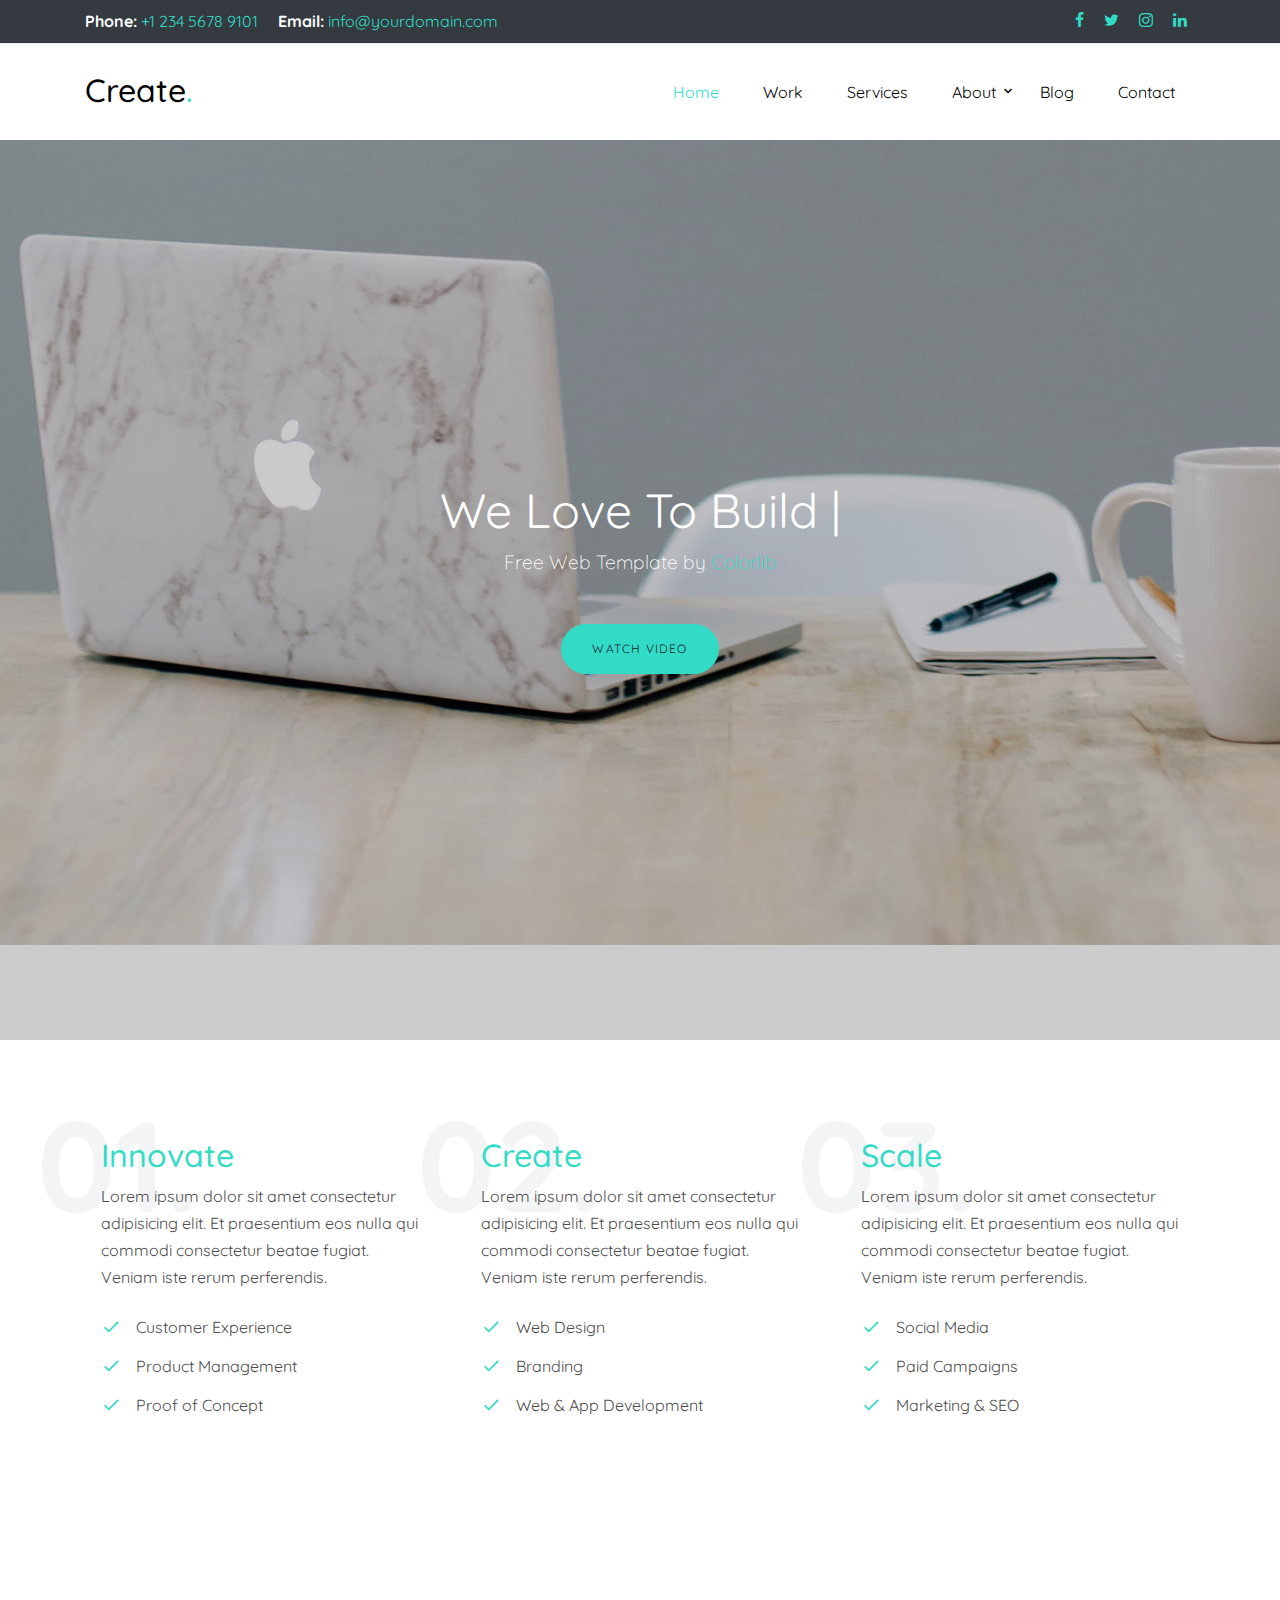
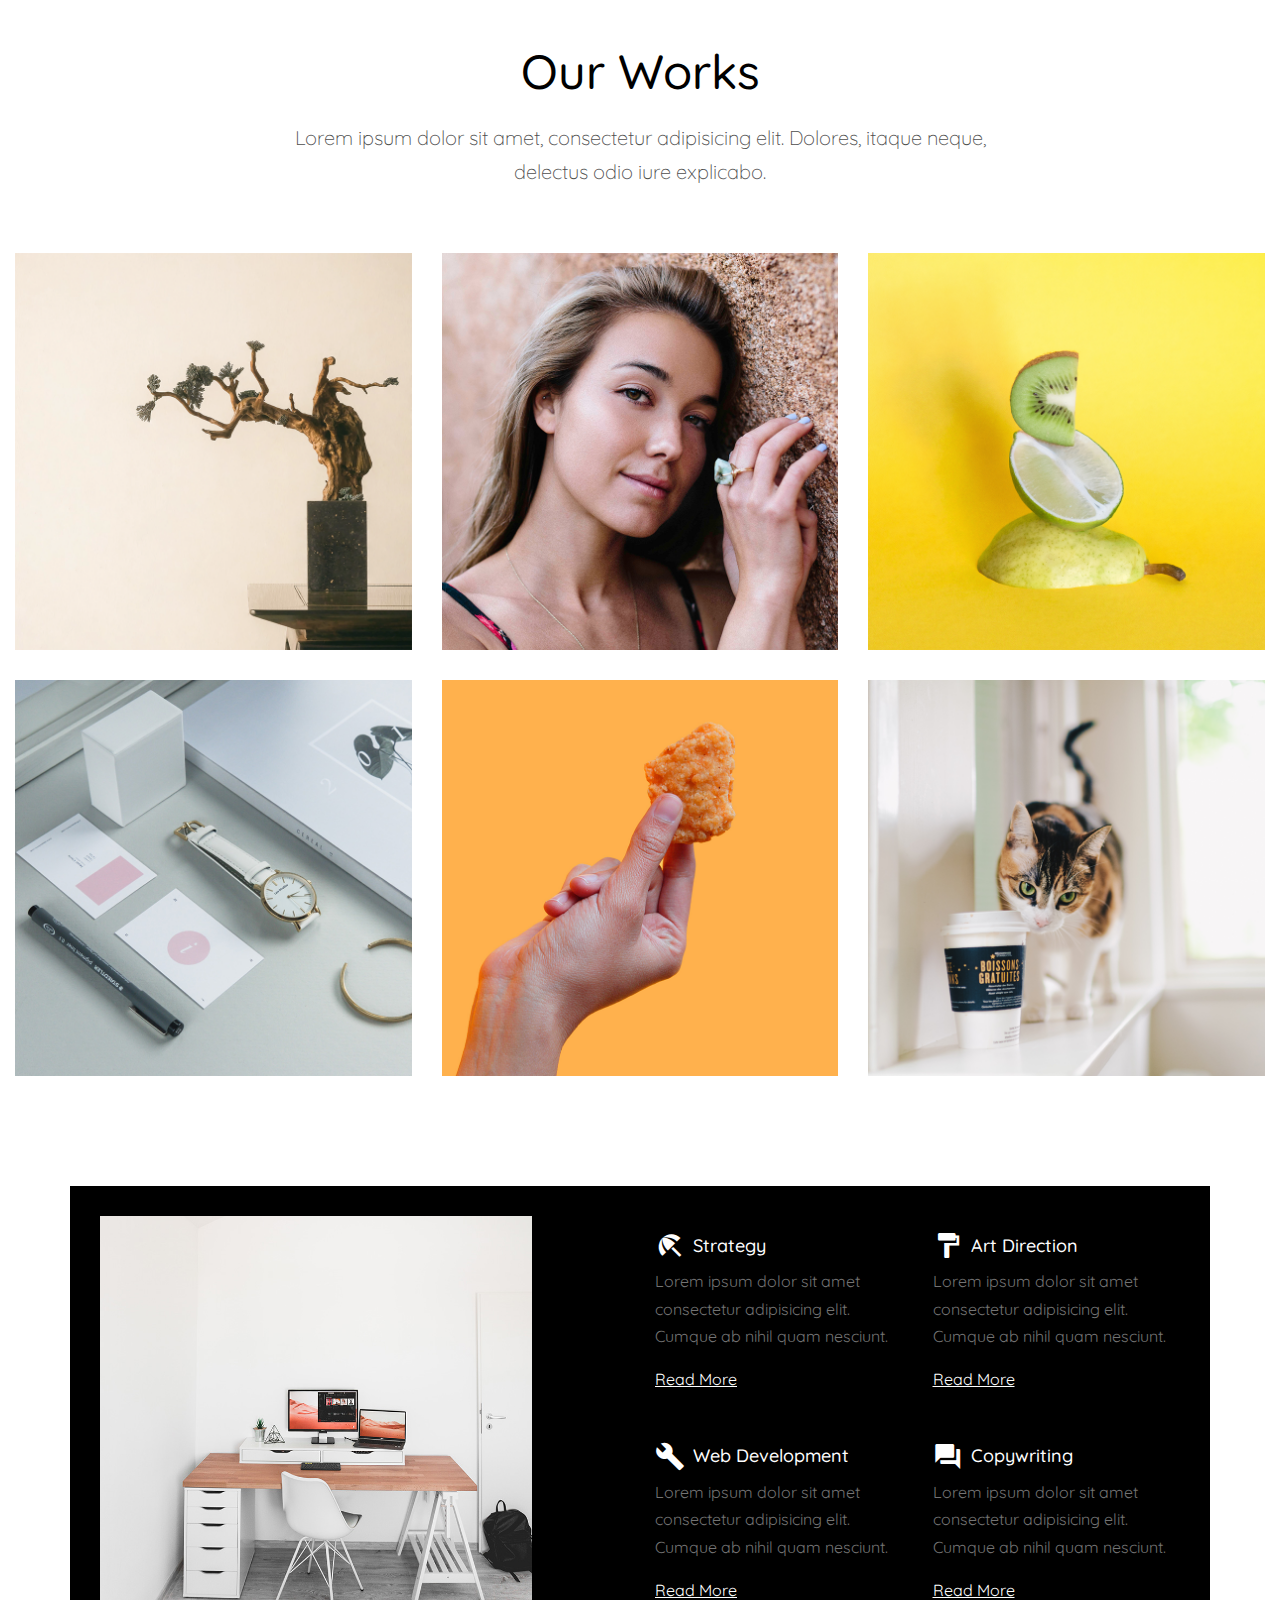
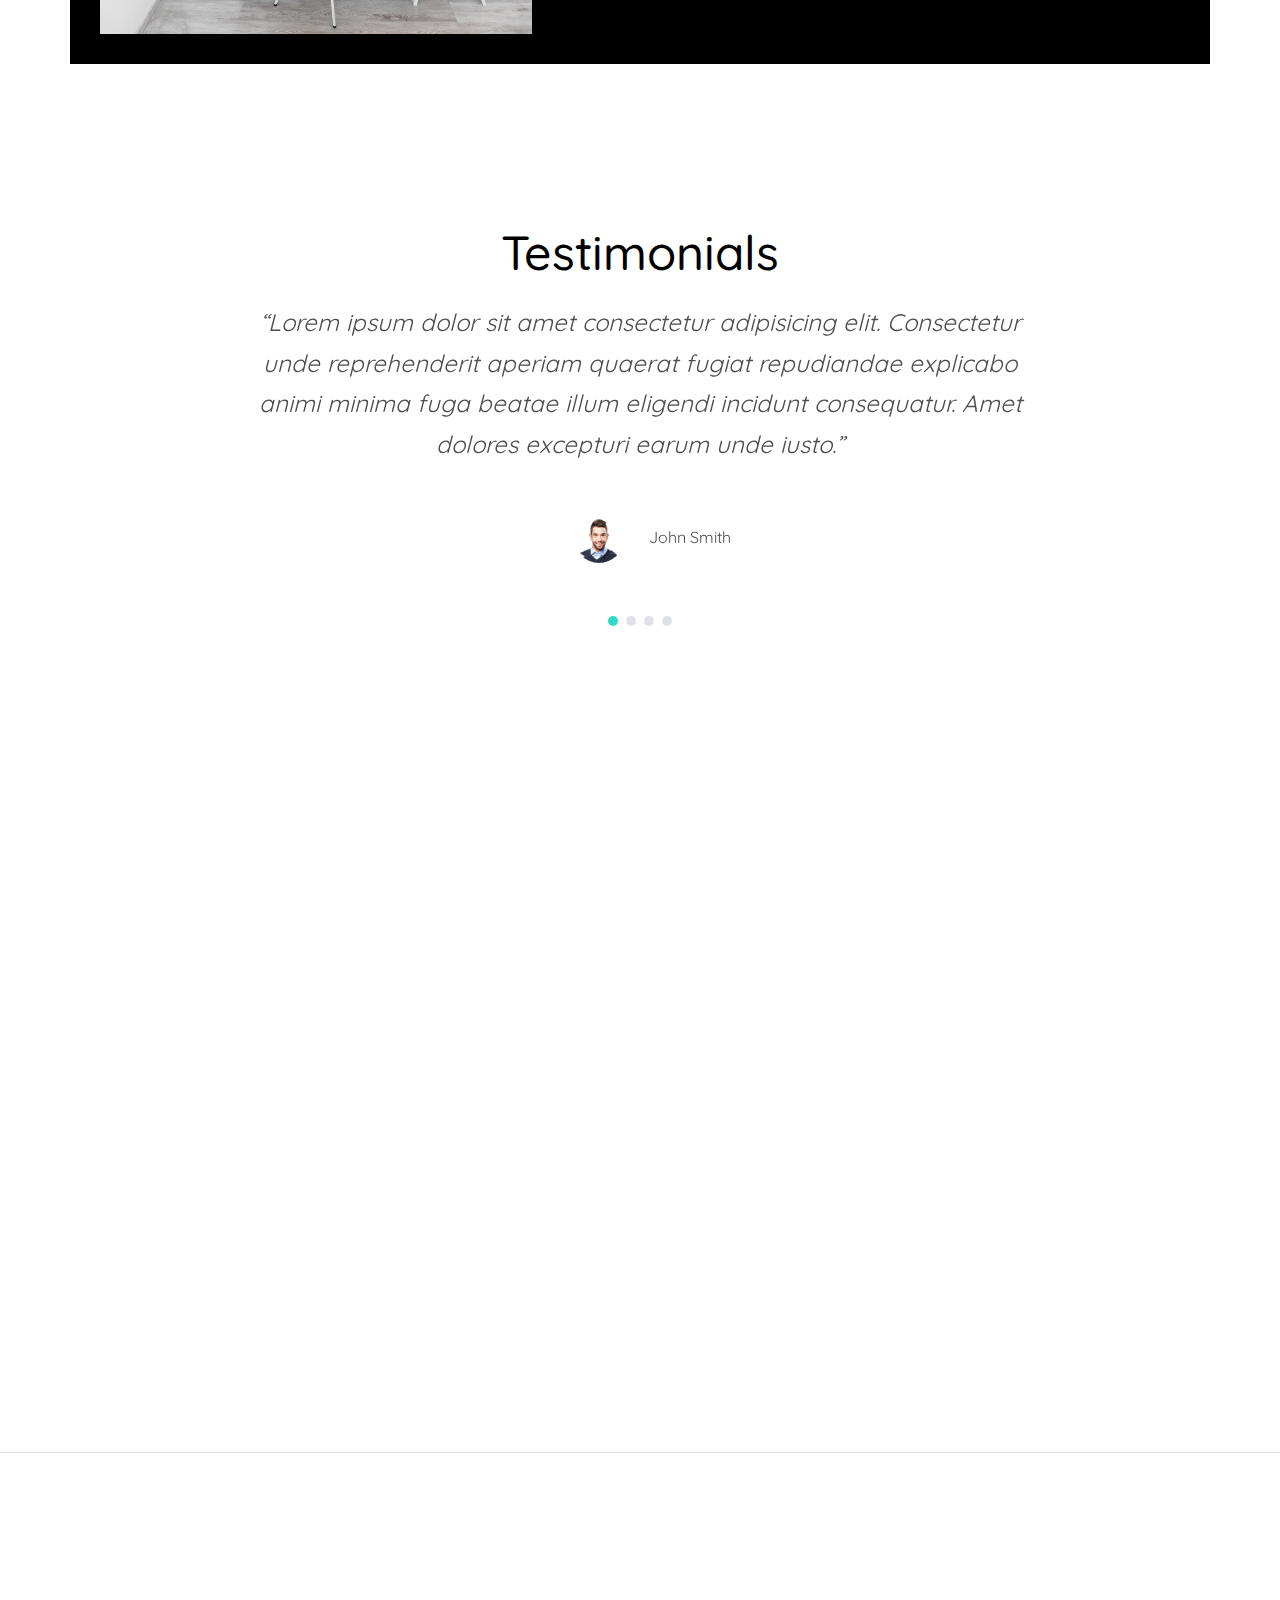
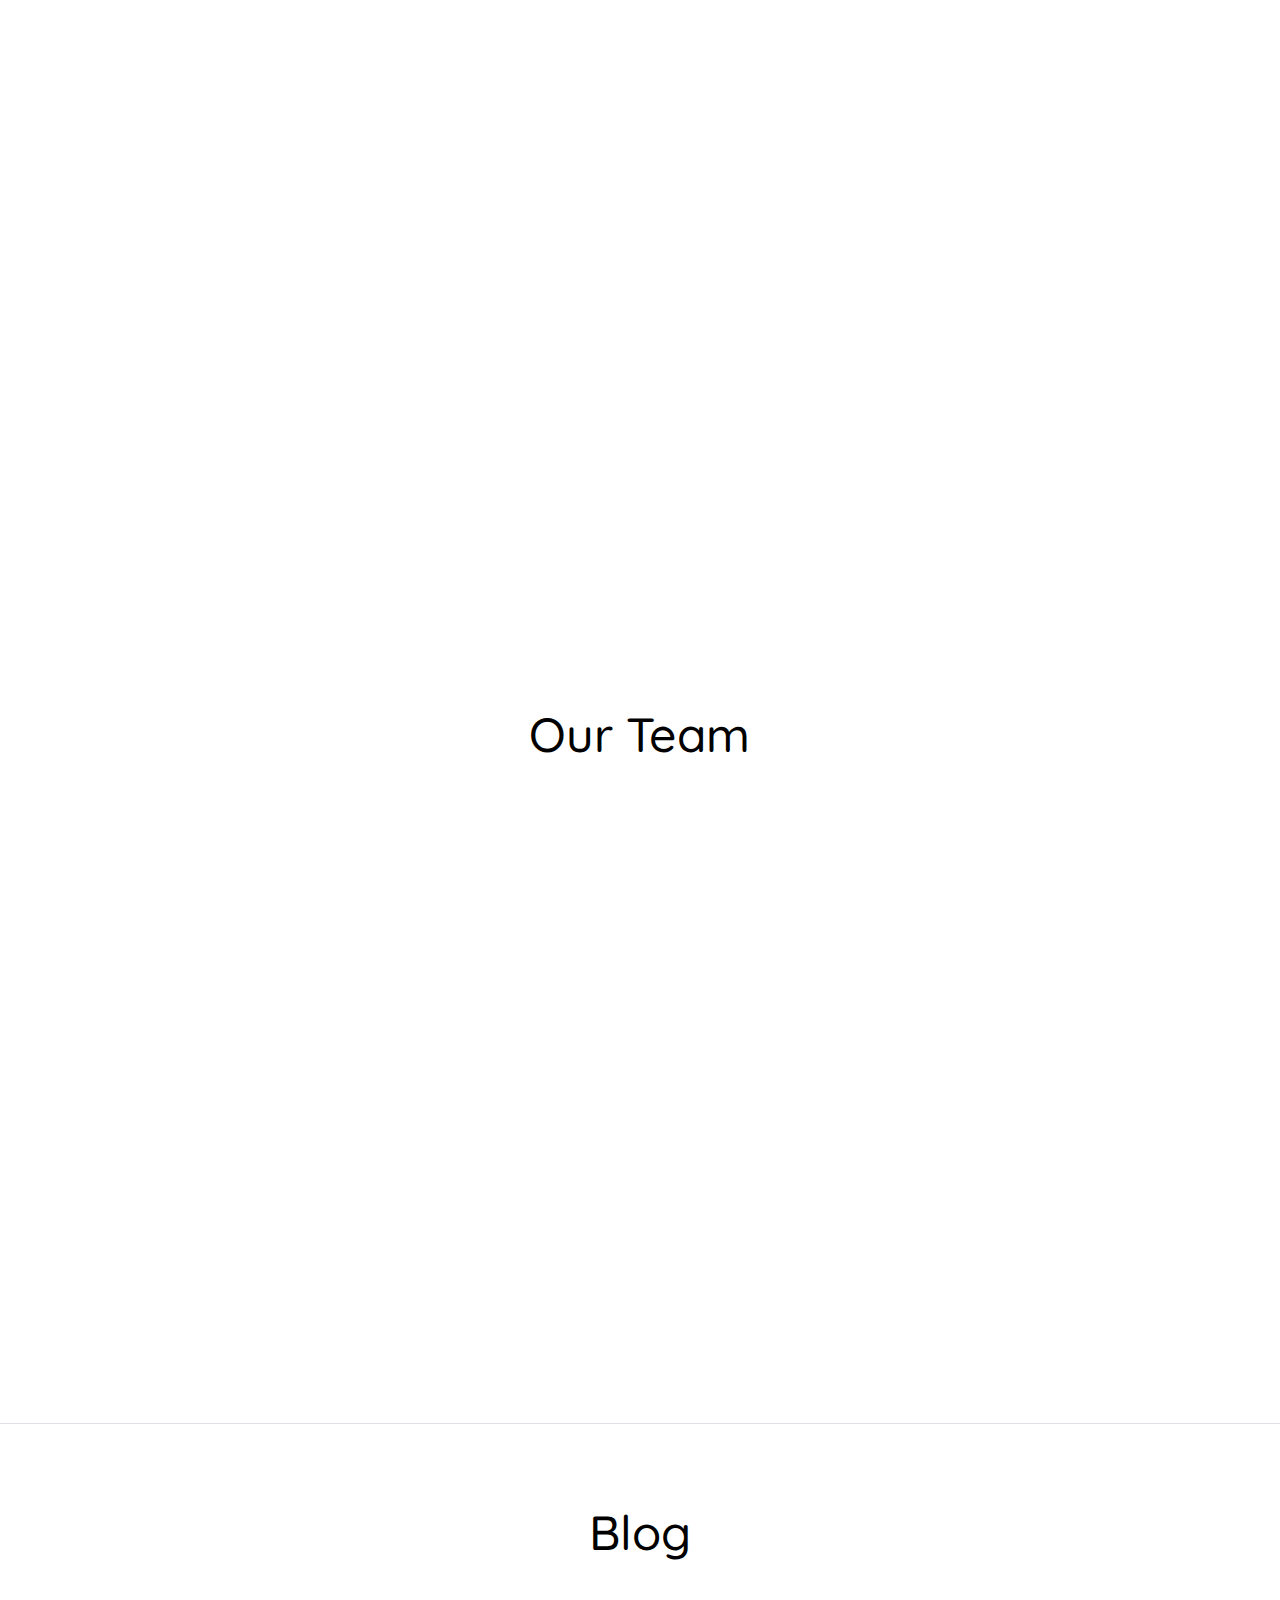
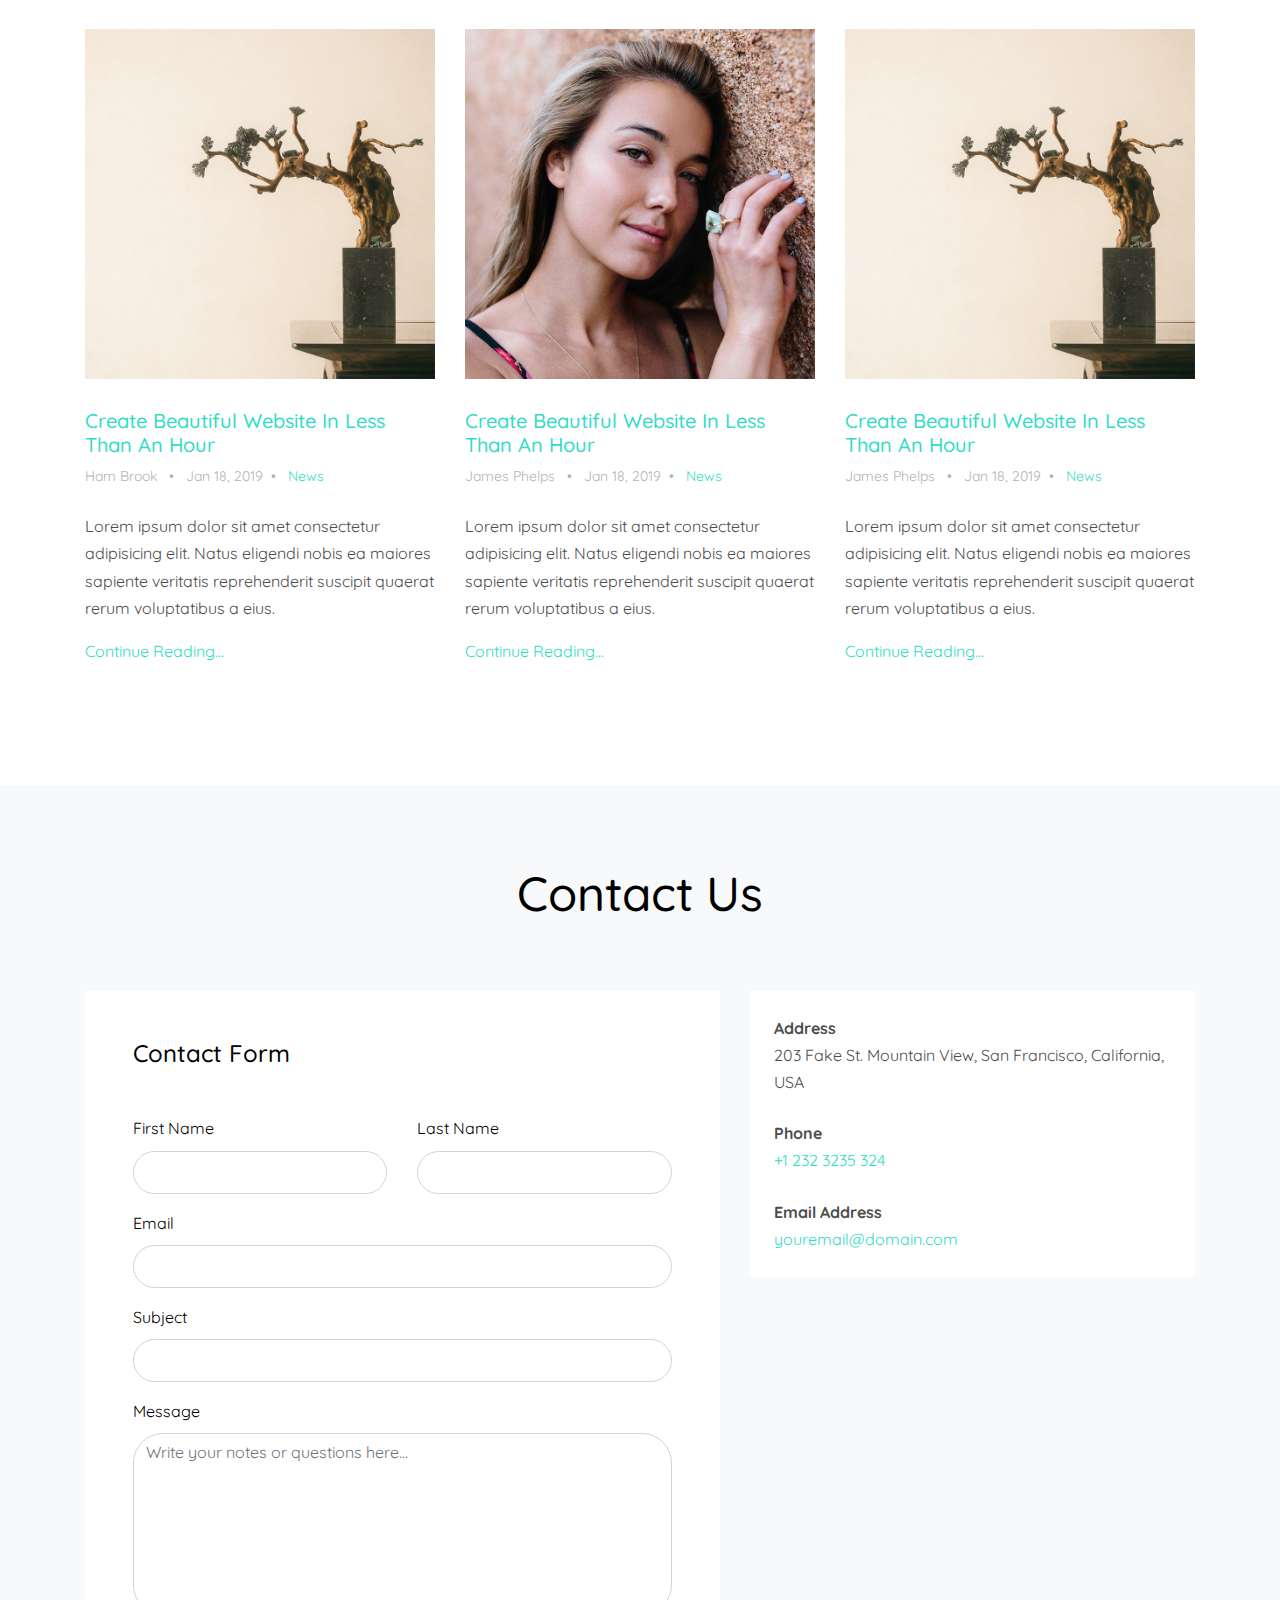
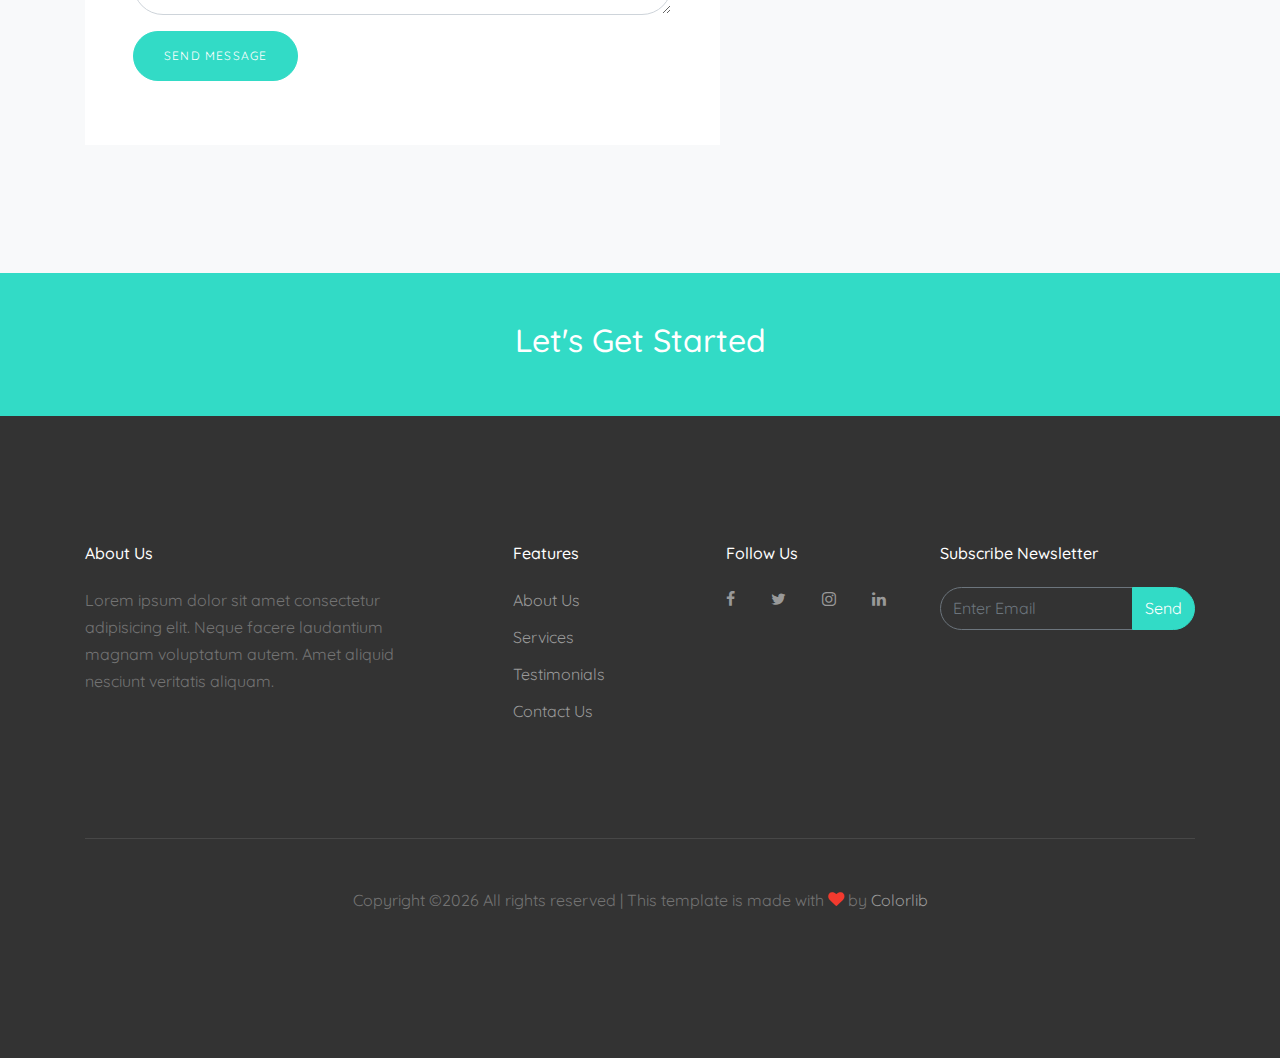
==== index.html @ b2163579 "ajout template creatw" ====
<!DOCTYPE html>
<html lang="en">
  <head>
    <title>Create &mdash; Onepage Website Template by Colorlib</title>
    <meta charset="utf-8">
    <meta name="viewport" content="width=device-width, initial-scale=1, shrink-to-fit=no">

    <link href="https://fonts.googleapis.com/css?family=Quicksand:300,400,500,700,900" rel="stylesheet">
    <link rel="stylesheet" href="fonts/icomoon/style.css">

    <link rel="stylesheet" href="css/bootstrap.min.css">
    <link rel="stylesheet" href="css/jquery-ui.css">
    <link rel="stylesheet" href="css/owl.carousel.min.css">
    <link rel="stylesheet" href="css/owl.theme.default.min.css">
    <link rel="stylesheet" href="css/owl.theme.default.min.css">

    <link rel="stylesheet" href="css/jquery.fancybox.min.css">

    <link rel="stylesheet" href="css/bootstrap-datepicker.css">

    <link rel="stylesheet" href="fonts/flaticon/font/flaticon.css">

    <link rel="stylesheet" href="css/aos.css">

    <link rel="stylesheet" href="css/style.css">
    
  </head>
  <body data-spy="scroll" data-target=".site-navbar-target" data-offset="300">
  
  <div class="site-wrap">

    <div class="site-mobile-menu site-navbar-target">
      <div class="site-mobile-menu-header">
        <div class="site-mobile-menu-close mt-3">
          <span class="icon-close2 js-menu-toggle"></span>
        </div>
      </div>
      <div class="site-mobile-menu-body"></div>
    </div>
   
    <div class="border-bottom top-bar py-2 bg-dark" id="home-section">
      <div class="container">
        <div class="row">
          <div class="col-md-6">
            <p class="mb-0">
              <span class="mr-3"><strong class="text-white">Phone:</strong> <a href="tel://#">+1 234 5678 9101</a></span>
              <span><strong class="text-white">Email:</strong> <a href="#">info@yourdomain.com</a></span>
            </p>
          </div>
          <div class="col-md-6">
            <ul class="social-media">
              <li><a href="#" class="p-2"><span class="icon-facebook"></span></a></li>
              <li><a href="#" class="p-2"><span class="icon-twitter"></span></a></li>
              <li><a href="#" class="p-2"><span class="icon-instagram"></span></a></li>
              <li><a href="#" class="p-2"><span class="icon-linkedin"></span></a></li>
            </ul>
          </div>
        </div>
      </div> 
    </div>

    <header class="site-navbar py-4 bg-white js-sticky-header site-navbar-target" role="banner">

      <div class="container">
        <div class="row align-items-center">
          
          <div class="col-11 col-xl-2">
            <h1 class="mb-0 site-logo"><a href="index.html" class="text-black h2 mb-0">Create<span class="text-primary">.</span> </a></h1>
          </div>
          <div class="col-12 col-md-10 d-none d-xl-block">
            <nav class="site-navigation position-relative text-right" role="navigation">

              <ul class="site-menu main-menu js-clone-nav mr-auto d-none d-lg-block">
                <li><a href="#home-section" class="nav-link">Home</a></li>
                <li><a href="#work-section" class="nav-link">Work</a></li>
                <li>
                  <a href="#services-section" class="nav-link">Services</a>
                </li>
                <li class="has-children">
                  <a href="#about-section" class="nav-link">About</a>
                  <ul class="dropdown">
                    <li><a href="#about-section">Specialties</a></li>
                    <li><a href="#team-section">Our Team</a></li>
                  </ul>
                </li>
                <li><a href="#blog-section" class="nav-link">Blog</a></li>
                <li><a href="#contact-section" class="nav-link">Contact</a></li>
              </ul>
            </nav>
          </div>


          <div class="d-inline-block d-xl-none ml-md-0 mr-auto py-3" style="position: relative; top: 3px;"><a href="#" class="site-menu-toggle js-menu-toggle text-black"><span class="icon-menu h3"></span></a></div>

        </div>
      </div>
      
    </header>

  

    <div class="site-blocks-cover overlay" style="background-image: url(images/hero_1.jpg);" data-aos="fade" data-stellar-background-ratio="0.5">
      <div class="container">
        <div class="row align-items-center justify-content-center text-center">

          <div class="col-md-12" data-aos="fade-up" data-aos-delay="400">
                        
            <div class="row justify-content-center mb-4">
              <div class="col-md-8 text-center">
                <h1>We Love To Build <span class="typed-words"></span></h1>
                <p class="lead mb-5">Free Web Template by <a href="#" target="_blank">Colorlib</a></p>
                <div><a data-fancybox data-ratio="2" href="https://vimeo.com/317571768" class="btn btn-primary btn-md">Watch Video</a></div>
              </div>
            </div>

          </div>
        </div>
      </div>
    </div>  


    

    <section class="site-section">
      <div class="container">
        <div class="row">
          <div class="col-md-6 col-lg-4">
            <div class="p-3 box-with-humber">
              <div class="number-behind">01.</div>
              <h2 class="text-primary">Innovate</h2>
              <p class="mb-4">Lorem ipsum dolor sit amet consectetur adipisicing elit. Et praesentium eos nulla qui commodi consectetur beatae fugiat. Veniam iste rerum perferendis.</p>
              <ul class="list-unstyled ul-check primary">
                <li>Customer Experience</li>
                <li>Product Management</li>
                <li>Proof of Concept</li>
              </ul>
            </div>
          </div>

          <div class="col-md-6 col-lg-4">
            <div class="p-3 box-with-humber">
              <div class="number-behind">02.</div>
              <h2 class="text-primary">Create</h2>
              <p class="mb-4">Lorem ipsum dolor sit amet consectetur adipisicing elit. Et praesentium eos nulla qui commodi consectetur beatae fugiat. Veniam iste rerum perferendis.</p>
              <ul class="list-unstyled ul-check primary">
                <li>Web Design</li>
                <li>Branding</li>
                <li>Web &amp; App Development</li>
              </ul>
            </div>
          </div>

          <div class="col-md-6 col-lg-4">
            <div class="p-3 box-with-humber">
              <div class="number-behind">03.</div>
              <h2 class="text-primary">Scale</h2>
              <p class="mb-4">Lorem ipsum dolor sit amet consectetur adipisicing elit. Et praesentium eos nulla qui commodi consectetur beatae fugiat. Veniam iste rerum perferendis.</p>
              <ul class="list-unstyled ul-check primary">
                <li>Social Media</li>
                <li>Paid Campaigns</li>
                <li>Marketing &amp; SEO</li>
              </ul>
            </div>
          </div>
        </div>
      </div>
    </section>

    <section class="site-section" id="work-section">
      <div class="container">
        <div class="row mb-5 justify-content-center">
          <div class="col-md-8 text-center">
            <h2 class="text-black h1 site-section-heading text-center">Our Works</h2>
            <p class="lead">Lorem ipsum dolor sit amet, consectetur adipisicing elit. Dolores, itaque neque, delectus odio iure explicabo.</p>
          </div>
        </div>
      </div>
      <div class="container-fluid">
        <div class="row">
          <div class="col-md-6 col-lg-4">
            <a href="images/img_1.jpg" class="media-1" data-fancybox="gallery">
              <img src="images/img_1.jpg" alt="Image" class="img-fluid">
              <div class="media-1-content">
                <h2>Bonzai Tree</h2>
                <span class="category">Web Application</span>
              </div>
            </a>
          </div>
          <div class="col-md-6 col-lg-4">
            <a href="images/img_2.jpg" class="media-1" data-fancybox="gallery">
              <img src="images/img_2.jpg" alt="Image" class="img-fluid">
              <div class="media-1-content">
                <h2>Simple Woman</h2>
                <span class="category">Branding</span>
              </div>
            </a>
          </div>
          <div class="col-md-6 col-lg-4">
            <a href="images/img_3.jpg" class="media-1" data-fancybox="gallery">
              <img src="images/img_3.jpg" alt="Image" class="img-fluid">
              <div class="media-1-content">
                <h2>Fruits</h2>
                <span class="category">Website</span>
              </div>
            </a>
          </div>

          <div class="col-md-6 col-lg-4">
            <a href="images/img_4.jpg" class="media-1" data-fancybox="gallery">
              <img src="images/img_4.jpg" alt="Image" class="img-fluid">
              <div class="media-1-content">
                <h2>Design Material</h2>
                <span class="category">Web Application</span>
              </div>
            </a>
          </div>
          <div class="col-md-6 col-lg-4">
            <a href="images/img_5.jpg" class="media-1" data-fancybox="gallery">
              <img src="images/img_5.jpg" alt="Image" class="img-fluid">
              <div class="media-1-content">
                <h2>Handy Food</h2>
                <span class="category">Branding</span>
              </div>
            </a>
          </div>
          <div class="col-md-6 col-lg-4">
            <a href="images/img_6.jpg" class="media-1" data-fancybox="gallery">
              <img src="images/img_6.jpg" alt="Image" class="img-fluid">
              <div class="media-1-content">
                <h2>Cat With Cup</h2>
                <span class="category">Website</span>
              </div>
            </a>
          </div>

         
        </div>
      </div>
    </section>

    <section class="section ft-feature-1">
      <div class="container">
        <div class="row align-items-stretch">
          <div class="col-12 bg-black w-100 ft-feature-1-content">
            <div class="row align-items-center">
              <div class="col-lg-5">
                
                  <img src="images/about_1.jpg" alt="Image" class="img-fluid mb-4 mb-lg-0">
                
              </div>
              <div class="col-lg-3 ml-auto">
                <div class="mb-5">
                  <h3 class="d-flex align-items-center"><span class="icon icon-beach_access mr-2"></span><span>Strategy</span></h3>
                  <p>Lorem ipsum dolor sit amet consectetur adipisicing elit. Cumque ab nihil quam nesciunt.</p>
                  <p><a href="#">Read More</a></p>
                </div>

                <div>
                  <h3 class="d-flex align-items-center"><span class="icon icon-build mr-2"></span><span>Web Development</span></h3>
                  <p>Lorem ipsum dolor sit amet consectetur adipisicing elit. Cumque ab nihil quam nesciunt.</p>
                  <p><a href="#">Read More</a></p>
                </div>

              </div>
              <div class="col-lg-3">
                <div class="mb-5">
                  <h3 class="d-flex align-items-center"><span class="icon icon-format_paint mr-2"></span><span>Art Direction</span></h3>
                  <p>Lorem ipsum dolor sit amet consectetur adipisicing elit. Cumque ab nihil quam nesciunt.</p>
                  <p><a href="#">Read More</a></p>
                </div>

                <div>
                  <h3 class="d-flex align-items-center"><span class="icon icon-question_answer mr-2"></span><span>Copywriting</span></h3>
                  <p>Lorem ipsum dolor sit amet consectetur adipisicing elit. Cumque ab nihil quam nesciunt.</p>
                  <p><a href="#">Read More</a></p>
                </div>
              </div>
            </div>
          </div>
        </div>
      </div>
    </section>


    <section class="site-section testimonial-wrap">
      <div class="container">
        <div class="row justify-content-center">
          <div class="col-md-8 text-center">
            <h2 class="text-black h1 site-section-heading text-center">Testimonials</h2>
          </div>
        </div>
      </div>
      <div class="slide-one-item home-slider owl-carousel">
          <div>
            <div class="testimonial">
              
              <blockquote class="mb-5">
                <p>&ldquo;Lorem ipsum dolor sit amet consectetur adipisicing elit. Consectetur unde reprehenderit aperiam quaerat fugiat repudiandae explicabo animi minima fuga beatae illum eligendi incidunt consequatur. Amet dolores excepturi earum unde iusto.&rdquo;</p>
              </blockquote>

              <figure class="mb-4 d-flex align-items-center justify-content-center">
                <div><img src="images/person_3.jpg" alt="Image" class="w-50 img-fluid mb-3"></div>
                <p>John Smith</p>
              </figure>
            </div>
          </div>
          <div>
            <div class="testimonial">

              <blockquote class="mb-5">
                <p>&ldquo;Lorem ipsum dolor sit amet consectetur adipisicing elit. Consectetur unde reprehenderit aperiam quaerat fugiat repudiandae explicabo animi minima fuga beatae illum eligendi incidunt consequatur. Amet dolores excepturi earum unde iusto.&rdquo;</p>
              </blockquote>
              <figure class="mb-4 d-flex align-items-center justify-content-center">
                <div><img src="images/person_2.jpg" alt="Image" class="w-50 img-fluid mb-3"></div>
                <p>Christine Aguilar</p>
              </figure>
              
            </div>
          </div>

          <div>
            <div class="testimonial">

              <blockquote class="mb-5">
                <p>&ldquo;Lorem ipsum dolor sit amet consectetur adipisicing elit. Consectetur unde reprehenderit aperiam quaerat fugiat repudiandae explicabo animi minima fuga beatae illum eligendi incidunt consequatur. Amet dolores excepturi earum unde iusto.&rdquo;</p>
              </blockquote>
              <figure class="mb-4 d-flex align-items-center justify-content-center">
                <div><img src="images/person_4.jpg" alt="Image" class="w-50 img-fluid mb-3"></div>
                <p>Robert Spears</p>
              </figure>

              
            </div>
          </div>

          <div>
            <div class="testimonial">

              <blockquote class="mb-5">
                <p>&ldquo;Lorem ipsum dolor sit amet consectetur adipisicing elit. Consectetur unde reprehenderit aperiam quaerat fugiat repudiandae explicabo animi minima fuga beatae illum eligendi incidunt consequatur. Amet dolores excepturi earum unde iusto.&rdquo;</p>
              </blockquote>
              <figure class="mb-4 d-flex align-items-center justify-content-center">
                <div><img src="images/person_5.jpg" alt="Image" class="w-50 img-fluid mb-3"></div>
                <p>Bruce Rogers</p>
              </figure>

            </div>
          </div>

        </div>
    </section>

    <section class="site-section border-bottom" id="services-section">
      <div class="container">
        <div class="row justify-content-center mb-5">
          <div class="col-md-8 text-center" data-aos="fade-up">
            <h2 class="text-black h1 site-section-heading text-center">Our Services</h2>
          </div>
        </div>
        <div class="row align-items-stretch">
          <div class="col-md-6 col-lg-4 mb-4 mb-lg-4" data-aos="fade-up">
            <div class="unit-4 d-flex">
              <div class="unit-4-icon mr-4"><span class="text-primary icon-laptop2"></span></div>
              <div>
                <h3>Web Design</h3>
                <p>Lorem ipsum dolor sit amet consectetur adipisicing elit. Perferendis quis molestiae vitae eligendi at.</p>
                <p><a href="#">Learn More</a></p>
              </div>
            </div>
          </div>
          <div class="col-md-6 col-lg-4 mb-4 mb-lg-4" data-aos="fade-up" data-aos-delay="100">
            <div class="unit-4 d-flex">
              <div class="unit-4-icon mr-4"><span class="text-primary icon-shopping_cart"></span></div>
              <div>
                <h3>eCommerce</h3>
                <p>Lorem ipsum dolor sit amet consectetur adipisicing elit. Perferendis quis molestiae vitae eligendi at.</p>
                <p><a href="#">Learn More</a></p>
              </div>
            </div>
          </div>
          <div class="col-md-6 col-lg-4 mb-4 mb-lg-4" data-aos="fade-up" data-aos-delay="200">
            <div class="unit-4 d-flex">
              <div class="unit-4-icon mr-4"><span class="text-primary icon-question_answer"></span></div>
              <div>
                <h3>Web Applications</h3>
                <p>Lorem ipsum dolor sit amet consectetur adipisicing elit. Perferendis quis molestiae vitae eligendi at.</p>
                <p><a href="#">Learn More</a></p>
              </div>
            </div>
          </div>


          <div class="col-md-6 col-lg-4 mb-4 mb-lg-4" data-aos="fade-up" data-aos-delay="300">
            <div class="unit-4 d-flex">
              <div class="unit-4-icon mr-4"><span class="text-primary icon-format_paint"></span></div>
              <div>
                <h3>Branding</h3>
                <p>Lorem ipsum dolor sit amet consectetur adipisicing elit. Perferendis quis molestiae vitae eligendi at.</p>
                <p><a href="#">Learn More</a></p>
              </div>
            </div>
          </div>
          <div class="col-md-6 col-lg-4 mb-4 mb-lg-4" data-aos="fade-up" data-aos-delay="400">
            <div class="unit-4 d-flex">
              <div class="unit-4-icon mr-4"><span class="text-primary icon-extension"></span></div>
              <div>
                <h3>Copy Writing</h3>
                <p>Lorem ipsum dolor sit amet consectetur adipisicing elit. Perferendis quis molestiae vitae eligendi at.</p>
                <p><a href="#">Learn More</a></p>
              </div>
            </div>
          </div>
          <div class="col-md-6 col-lg-4 mb-4 mb-lg-4" data-aos="fade-up" data-aos-delay="500">
            <div class="unit-4 d-flex">
              <div class="unit-4-icon mr-4"><span class="text-primary icon-phonelink"></span></div>
              <div>
                <h3>Mobile Applications</h3>
                <p>Lorem ipsum dolor sit amet consectetur adipisicing elit. Perferendis quis molestiae vitae eligendi at.</p>
                <p><a href="#">Learn More</a></p>
              </div>
            </div>
          </div>

        </div>
      </div>
    </section>

    <div class="site-section" id="about-section">
      <div class="container">
        <div class="row mb-5">
          
          <div class="col-md-5 ml-auto mb-5 order-md-2" data-aos="fade">
            <img src="images/about_1.jpg" alt="Image" class="img-fluid rounded">
          </div>
          <div class="col-md-6 order-md-1" data-aos="fade">

            <div class="row">

              <div class="col-12">
                <div class="text-left pb-1">
                  <h2 class="text-black h1 site-section-heading">About Us</h2>
                </div>
              </div>
              <div class="col-12 mb-4">
                <p class="lead">Lorem ipsum dolor sit amet, consectetur adipisicing elit. Eveniet incidunt magnam corrupti, odit eos harum quaerat nostrum voluptatibus aspernatur eligendi accusantium cum, impedit blanditiis voluptate commodi doloribus, nemo dignissimos recusandae.</p>
              </div>
              <div class="col-md-12 mb-md-5 mb-0 col-lg-6">
                <div class="unit-4">
                  <div class="unit-4-icon mr-4 mb-3"><span class="text-secondary icon-phonelink"></span></div>
                  <div>
                    <h3>Web &amp; Mobile Specialties</h3>
                    <p>Lorem ipsum dolor sit amet consectetur adipisicing elit. Perferendis quis consect.</p>
                    <p class="mb-0"><a href="#">Learn More</a></p>
                  </div>
                </div>
              </div>
              <div class="col-md-12 mb-md-5 mb-0 col-lg-6">
                <div class="unit-4">
                  <div class="unit-4-icon mr-4 mb-3"><span class="text-secondary icon-extension"></span></div>
                  <div>
                    <h3>Intuitive Thinkers</h3>
                    <p>Lorem ipsum dolor sit amet consectetur adipisicing elit. Perferendis quis.</p>
                    <p class="mb-0"><a href="#">Learn More</a></p>
                  </div>
                </div>
              </div>
            </div>
          </div>
          
        </div>
      </div>
    </div>
  
    
    <div class="site-section border-bottom" id="team-section">
      <div class="container">
        <div class="row justify-content-center mb-5">
          <div class="col-md-7 text-center">
            <h2 class="text-black h1 site-section-heading">Our Team</h2>
          </div>
        </div>
        <div class="row">
          <div class="col-md-6 col-lg-4 mb-5 mb-lg-0" data-aos="fade" data-aos-delay="100">
            <div class="person text-center">
              <img src="images/person_2.jpg" alt="Image" class="img-fluid rounded-circle w-50 mb-5">
              <h3>John Rooster</h3>
              <p class="position text-muted">Co-Founder, President</p>
              <p class="mb-4">Lorem ipsum dolor sit amet consectetur adipisicing elit. Nisi at consequatur unde molestiae quidem provident voluptatum deleniti quo iste error eos est praesentium distinctio cupiditate tempore suscipit inventore deserunt tenetur.</p>
              <ul class="ul-social-circle">
                <li><a href="#"><span class="icon-facebook"></span></a></li>
                <li><a href="#"><span class="icon-twitter"></span></a></li>
                <li><a href="#"><span class="icon-linkedin"></span></a></li>
                <li><a href="#"><span class="icon-instagram"></span></a></li>
              </ul>
            </div>
          </div>
          <div class="col-md-6 col-lg-4 mb-5 mb-lg-0" data-aos="fade" data-aos-delay="200">
            <div class="person text-center">
              <img src="images/person_3.jpg" alt="Image" class="img-fluid rounded-circle w-50 mb-5">
              <h3>Tom Sharp</h3>
              <p class="position text-muted">Co-Founder, COO</p>
              <p class="mb-4">Lorem ipsum dolor sit amet consectetur adipisicing elit. Nisi at consequatur unde molestiae quidem provident voluptatum deleniti quo iste error eos est praesentium distinctio cupiditate tempore suscipit inventore deserunt tenetur.</p>
              <ul class="ul-social-circle">
                <li><a href="#"><span class="icon-facebook"></span></a></li>
                <li><a href="#"><span class="icon-twitter"></span></a></li>
                <li><a href="#"><span class="icon-linkedin"></span></a></li>
                <li><a href="#"><span class="icon-instagram"></span></a></li>
              </ul>
            </div>
          </div>
          <div class="col-md-6 col-lg-4 mb-5 mb-lg-0" data-aos="fade" data-aos-delay="300">
            <div class="person text-center">
              <img src="images/person_4.jpg" alt="Image" class="img-fluid rounded-circle w-50 mb-5">
              <h3>Winston Hodson</h3>
              <p class="position text-muted">Marketing</p>
              <p class="mb-4">Lorem ipsum dolor sit amet consectetur adipisicing elit. Nisi at consequatur unde molestiae quidem provident voluptatum deleniti quo iste error eos est praesentium distinctio cupiditate tempore suscipit inventore deserunt tenetur.</p>
              <ul class="ul-social-circle">
                <li><a href="#"><span class="icon-facebook"></span></a></li>
                <li><a href="#"><span class="icon-twitter"></span></a></li>
                <li><a href="#"><span class="icon-linkedin"></span></a></li>
                <li><a href="#"><span class="icon-instagram"></span></a></li>
              </ul>
            </div>
          </div>
        </div>
      </div>
    </div>

    <section class="site-section" id="blog-section">
      <div class="container">
        <div class="row justify-content-center mb-5">
          <div class="col-md-8 text-center">
            <h2 class="text-black h1 site-section-heading text-center">Blog</h2>
          </div>
        </div>

        <div class="row">
          <div class="col-md-6 col-lg-4 mb-4 mb-lg-4">
            <div class="h-entry">
              <a href="single.html"><img src="images/img_1.jpg" alt="Image" class="img-fluid"></a>
              <h2 class="font-size-regular"><a href="single.html">Create Beautiful Website In Less Than An Hour</a></h2>
              <div class="meta mb-4">Ham Brook <span class="mx-2">&bullet;</span> Jan 18, 2019<span class="mx-2">&bullet;</span> <a href="#">News</a></div>
              <p>Lorem ipsum dolor sit amet consectetur adipisicing elit. Natus eligendi nobis ea maiores sapiente veritatis reprehenderit suscipit quaerat rerum voluptatibus a eius.</p>
              <p><a href="#">Continue Reading...</a></p>
            </div> 
          </div>
          <div class="col-md-6 col-lg-4 mb-4 mb-lg-4">
            <div class="h-entry">
              <a href="single.html"><img src="images/img_2.jpg" alt="Image" class="img-fluid"></a>
              <h2 class="font-size-regular"><a href="single.html">Create Beautiful Website In Less Than An Hour</a></h2>
              <div class="meta mb-4">James Phelps <span class="mx-2">&bullet;</span> Jan 18, 2019<span class="mx-2">&bullet;</span> <a href="#">News</a></div>
              <p>Lorem ipsum dolor sit amet consectetur adipisicing elit. Natus eligendi nobis ea maiores sapiente veritatis reprehenderit suscipit quaerat rerum voluptatibus a eius.</p>
              <p><a href="#">Continue Reading...</a></p>
            </div>
          </div>
          <div class="col-md-6 col-lg-4 mb-4 mb-lg-4">
            <div class="h-entry">
              <a href="single.html"><img src="images/img_1.jpg" alt="Image" class="img-fluid"></a>
              <h2 class="font-size-regular"><a href="single.html">Create Beautiful Website In Less Than An Hour</a></h2>
              <div class="meta mb-4">James Phelps <span class="mx-2">&bullet;</span> Jan 18, 2019<span class="mx-2">&bullet;</span> <a href="#">News</a></div>
              <p>Lorem ipsum dolor sit amet consectetur adipisicing elit. Natus eligendi nobis ea maiores sapiente veritatis reprehenderit suscipit quaerat rerum voluptatibus a eius.</p>
              <p><a href="#">Continue Reading...</a></p>
            </div> 
          </div>
          
        </div>
      </div>
    </section>

   


    <section class="site-section bg-light" id="contact-section">
      <div class="container">
        <div class="row mb-5">
          <div class="col-12 text-center">
            <h2 class="text-black h1 site-section-heading">Contact Us</h2>
          </div>
        </div>
        <div class="row">
          <div class="col-md-7 mb-5">

            

            <form action="#" class="p-5 bg-white">
              
              <h2 class="h4 text-black mb-5">Contact Form</h2> 

              <div class="row form-group">
                <div class="col-md-6 mb-3 mb-md-0">
                  <label class="text-black" for="fname">First Name</label>
                  <input type="text" id="fname" class="form-control">
                </div>
                <div class="col-md-6">
                  <label class="text-black" for="lname">Last Name</label>
                  <input type="text" id="lname" class="form-control">
                </div>
              </div>

              <div class="row form-group">
                
                <div class="col-md-12">
                  <label class="text-black" for="email">Email</label> 
                  <input type="email" id="email" class="form-control">
                </div>
              </div>

              <div class="row form-group">
                
                <div class="col-md-12">
                  <label class="text-black" for="subject">Subject</label> 
                  <input type="subject" id="subject" class="form-control">
                </div>
              </div>

              <div class="row form-group">
                <div class="col-md-12">
                  <label class="text-black" for="message">Message</label> 
                  <textarea name="message" id="message" cols="30" rows="7" class="form-control" placeholder="Write your notes or questions here..."></textarea>
                </div>
              </div>

              <div class="row form-group">
                <div class="col-md-12">
                  <input type="submit" value="Send Message" class="btn btn-primary btn-md text-white">
                </div>
              </div>

  
            </form>
          </div>
          <div class="col-md-5">
            
            <div class="p-4 mb-3 bg-white">
              <p class="mb-0 font-weight-bold">Address</p>
              <p class="mb-4">203 Fake St. Mountain View, San Francisco, California, USA</p>

              <p class="mb-0 font-weight-bold">Phone</p>
              <p class="mb-4"><a href="#">+1 232 3235 324</a></p>

              <p class="mb-0 font-weight-bold">Email Address</p>
              <p class="mb-0"><a href="#">youremail@domain.com</a></p>

            </div>
            
          </div>
        </div>
      </div>
    </section>

    <a href="#" class="bg-primary py-5 d-block">
      <div class="container">
        <div class="row justify-content-center">
          <div class="col-md10"><h2 class="text-white">Let's Get Started</h2></div>
        </div>
      </div>  
    </a>
    
    <footer class="site-footer">
      <div class="container">
        <div class="row">
          <div class="col-md-9">
            <div class="row">
              <div class="col-md-5">
                <h2 class="footer-heading mb-4">About Us</h2>
                <p>Lorem ipsum dolor sit amet consectetur adipisicing elit. Neque facere laudantium magnam voluptatum autem. Amet aliquid nesciunt veritatis aliquam.</p>
              </div>
              <div class="col-md-3 ml-auto">
                <h2 class="footer-heading mb-4">Features</h2>
                <ul class="list-unstyled">
                  <li><a href="#">About Us</a></li>
                  <li><a href="#">Services</a></li>
                  <li><a href="#">Testimonials</a></li>
                  <li><a href="#">Contact Us</a></li>
                </ul>
              </div>
              <div class="col-md-3">
                <h2 class="footer-heading mb-4">Follow Us</h2>
                <a href="#" class="pl-0 pr-3"><span class="icon-facebook"></span></a>
                <a href="#" class="pl-3 pr-3"><span class="icon-twitter"></span></a>
                <a href="#" class="pl-3 pr-3"><span class="icon-instagram"></span></a>
                <a href="#" class="pl-3 pr-3"><span class="icon-linkedin"></span></a>
              </div>
            </div>
          </div>
          <div class="col-md-3">
            <h2 class="footer-heading mb-4">Subscribe Newsletter</h2>
            <form action="#" method="post">
              <div class="input-group mb-3">
                <input type="text" class="form-control border-secondary text-white bg-transparent" placeholder="Enter Email" aria-label="Enter Email" aria-describedby="button-addon2">
                <div class="input-group-append">
                  <button class="btn btn-primary text-white" type="button" id="button-addon2">Send</button>
                </div>
              </div>
            </form>
          </div>
        </div>
        <div class="row pt-5 mt-5 text-center">
          <div class="col-md-12">
            <div class="border-top pt-5">
            <p>
            <!-- Link back to Colorlib can't be removed. Template is licensed under CC BY 3.0. -->
            Copyright &copy;<script>document.write(new Date().getFullYear());</script> All rights reserved | This template is made with <i class="icon-heart text-danger" aria-hidden="true"></i> by <a href="https://colorlib.com" target="_blank" >Colorlib</a>
            <!-- Link back to Colorlib can't be removed. Template is licensed under CC BY 3.0. -->
            </p>
            </div>
          </div>
          
        </div>
      </div>
    </footer>

  </div> <!-- .site-wrap -->

  <script src="js/jquery-3.3.1.min.js"></script>
  <script src="js/jquery-migrate-3.0.1.min.js"></script>
  <script src="js/jquery-ui.js"></script>
  <script src="js/popper.min.js"></script>
  <script src="js/bootstrap.min.js"></script>
  <script src="js/owl.carousel.min.js"></script>
  <script src="js/jquery.stellar.min.js"></script>
  <script src="js/jquery.countdown.min.js"></script>
  <script src="js/bootstrap-datepicker.min.js"></script>
  <script src="js/jquery.easing.1.3.js"></script>
  <script src="js/aos.js"></script>
  <script src="js/jquery.fancybox.min.js"></script>
  <script src="js/jquery.sticky.js"></script>

  <script src="js/typed.js"></script>
            <script>
            var typed = new Typed('.typed-words', {
            strings: ["Web Apps"," WordPress"," Mobile Apps"],
            typeSpeed: 80,
            backSpeed: 80,
            backDelay: 4000,
            startDelay: 1000,
            loop: true,
            showCursor: true
            });
            </script>

  <script src="js/main.js"></script>
  


  </body>
</html>
---- fonts/icomoon/style.css ----
@font-face {
  font-family: 'icomoon';
  src:  url('fonts/icomoon.eot?10si43');
  src:  url('fonts/icomoon.eot?10si43#iefix') format('embedded-opentype'),
    url('fonts/icomoon.ttf?10si43') format('truetype'),
    url('fonts/icomoon.woff?10si43') format('woff'),
    url('fonts/icomoon.svg?10si43#icomoon') format('svg');
  font-weight: normal;
  font-style: normal;
}

[class^="icon-"], [class*=" icon-"] {
  /* use !important to prevent issues with browser extensions that change fonts */
  font-family: 'icomoon' !important;
  speak: none;
  font-style: normal;
  font-weight: normal;
  font-variant: normal;
  text-transform: none;
  line-height: 1;

  /* Better Font Rendering =========== */
  -webkit-font-smoothing: antialiased;
  -moz-osx-font-smoothing: grayscale;
}

.icon-asterisk:before {
  content: "\f069";
}
.icon-plus:before {
  content: "\f067";
}
.icon-question:before {
  content: "\f128";
}
.icon-minus:before {
  content: "\f068";
}
.icon-glass:before {
  content: "\f000";
}
.icon-music:before {
  content: "\f001";
}
.icon-search:before {
  content: "\f002";
}
.icon-envelope-o:before {
  content: "\f003";
}
.icon-heart:before {
  content: "\f004";
}
.icon-star:before {
  content: "\f005";
}
.icon-star-o:before {
  content: "\f006";
}
.icon-user:before {
  content: "\f007";
}
.icon-film:before {
  content: "\f008";
}
.icon-th-large:before {
  content: "\f009";
}
.icon-th:before {
  content: "\f00a";
}
.icon-th-list:before {
  content: "\f00b";
}
.icon-check:before {
  content: "\f00c";
}
.icon-close:before {
  content: "\f00d";
}
.icon-remove:before {
  content: "\f00d";
}
.icon-times:before {
  content: "\f00d";
}
.icon-search-plus:before {
  content: "\f00e";
}
.icon-search-minus:before {
  content: "\f010";
}
.icon-power-off:before {
  content: "\f011";
}
.icon-signal:before {
  content: "\f012";
}
.icon-cog:before {
  content: "\f013";
}
.icon-gear:before {
  content: "\f013";
}
.icon-trash-o:before {
  content: "\f014";
}
.icon-home:before {
  content: "\f015";
}
.icon-file-o:before {
  content: "\f016";
}
.icon-clock-o:before {
  content: "\f017";
}
.icon-road:before {
  content: "\f018";
}
.icon-download:before {
  content: "\f019";
}
.icon-arrow-circle-o-down:before {
  content: "\f01a";
}
.icon-arrow-circle-o-up:before {
  content: "\f01b";
}
.icon-inbox:before {
  content: "\f01c";
}
.icon-play-circle-o:before {
  content: "\f01d";
}
.icon-repeat:before {
  content: "\f01e";
}
.icon-rotate-right:before {
  content: "\f01e";
}
.icon-refresh:before {
  content: "\f021";
}
.icon-list-alt:before {
  content: "\f022";
}
.icon-lock:before {
  content: "\f023";
}
.icon-flag:before {
  content: "\f024";
}
.icon-headphones:before {
  content: "\f025";
}
.icon-volume-off:before {
  content: "\f026";
}
.icon-volume-down:before {
  content: "\f027";
}
.icon-volume-up:before {
  content: "\f028";
}
.icon-qrcode:before {
  content: "\f029";
}
.icon-barcode:before {
  content: "\f02a";
}
.icon-tag:before {
  content: "\f02b";
}
.icon-tags:before {
  content: "\f02c";
}
.icon-book:before {
  content: "\f02d";
}
.icon-bookmark:before {
  content: "\f02e";
}
.icon-print:before {
  content: "\f02f";
}
.icon-camera:before {
  content: "\f030";
}
.icon-font:before {
  content: "\f031";
}
.icon-bold:before {
  content: "\f032";
}
.icon-italic:before {
  content: "\f033";
}
.icon-text-height:before {
  content: "\f034";
}
.icon-text-width:before {
  content: "\f035";
}
.icon-align-left:before {
  content: "\f036";
}
.icon-align-center:before {
  content: "\f037";
}
.icon-align-right:before {
  content: "\f038";
}
.icon-align-justify:before {
  content: "\f039";
}
.icon-list:before {
  content: "\f03a";
}
.icon-dedent:before {
  content: "\f03b";
}
.icon-outdent:before {
  content: "\f03b";
}
.icon-indent:before {
  content: "\f03c";
}
.icon-video-camera:before {
  content: "\f03d";
}
.icon-image:before {
  content: "\f03e";
}
.icon-photo:before {
  content: "\f03e";
}
.icon-picture-o:before {
  content: "\f03e";
}
.icon-pencil:before {
  content: "\f040";
}
.icon-map-marker:before {
  content: "\f041";
}
.icon-adjust:before {
  content: "\f042";
}
.icon-tint:before {
  content: "\f043";
}
.icon-edit:before {
  content: "\f044";
}
.icon-pencil-square-o:before {
  content: "\f044";
}
.icon-share-square-o:before {
  content: "\f045";
}
.icon-check-square-o:before {
  content: "\f046";
}
.icon-arrows:before {
  content: "\f047";
}
.icon-step-backward:before {
  content: "\f048";
}
.icon-fast-backward:before {
  content: "\f049";
}
.icon-backward:before {
  content: "\f04a";
}
.icon-play:before {
  content: "\f04b";
}
.icon-pause:before {
  content: "\f04c";
}
.icon-stop:before {
  content: "\f04d";
}
.icon-forward:before {
  content: "\f04e";
}
.icon-fast-forward:before {
  content: "\f050";
}
.icon-step-forward:before {
  content: "\f051";
}
.icon-eject:before {
  content: "\f052";
}
.icon-chevron-left:before {
  content: "\f053";
}
.icon-chevron-right:before {
  content: "\f054";
}
.icon-plus-circle:before {
  content: "\f055";
}
.icon-minus-circle:before {
  content: "\f056";
}
.icon-times-circle:before {
  content: "\f057";
}
.icon-check-circle:before {
  content: "\f058";
}
.icon-question-circle:before {
  content: "\f059";
}
.icon-info-circle:before {
  content: "\f05a";
}
.icon-crosshairs:before {
  content: "\f05b";
}
.icon-times-circle-o:before {
  content: "\f05c";
}
.icon-check-circle-o:before {
  content: "\f05d";
}
.icon-ban:before {
  content: "\f05e";
}
.icon-arrow-left:before {
  content: "\f060";
}
.icon-arrow-right:before {
  content: "\f061";
}
.icon-arrow-up:before {
  content: "\f062";
}
.icon-arrow-down:before {
  content: "\f063";
}
.icon-mail-forward:before {
  content: "\f064";
}
.icon-share:before {
  content: "\f064";
}
.icon-expand:before {
  content: "\f065";
}
.icon-compress:before {
  content: "\f066";
}
.icon-exclamation-circle:before {
  content: "\f06a";
}
.icon-gift:before {
  content: "\f06b";
}
.icon-leaf:before {
  content: "\f06c";
}
.icon-fire:before {
  content: "\f06d";
}
.icon-eye:before {
  content: "\f06e";
}
.icon-eye-slash:before {
  content: "\f070";
}
.icon-exclamation-triangle:before {
  content: "\f071";
}
.icon-warning:before {
  content: "\f071";
}
.icon-plane:before {
  content: "\f072";
}
.icon-calendar:before {
  content: "\f073";
}
.icon-random:before {
  content: "\f074";
}
.icon-comment:before {
  content: "\f075";
}
.icon-magnet:before {
  content: "\f076";
}
.icon-chevron-up:before {
  content: "\f077";
}
.icon-chevron-down:before {
  content: "\f078";
}
.icon-retweet:before {
  content: "\f079";
}
.icon-shopping-cart:before {
  content: "\f07a";
}
.icon-folder:before {
  content: "\f07b";
}
.icon-folder-open:before {
  content: "\f07c";
}
.icon-arrows-v:before {
  content: "\f07d";
}
.icon-arrows-h:before {
  content: "\f07e";
}
.icon-bar-chart:before {
  content: "\f080";
}
.icon-bar-chart-o:before {
  content: "\f080";
}
.icon-twitter-square:before {
  content: "\f081";
}
.icon-facebook-square:before {
  content: "\f082";
}
.icon-camera-retro:before {
  content: "\f083";
}
.icon-key:before {
  content: "\f084";
}
.icon-cogs:before {
  content: "\f085";
}
.icon-gears:before {
  content: "\f085";
}
.icon-comments:before {
  content: "\f086";
}
.icon-thumbs-o-up:before {
  content: "\f087";
}
.icon-thumbs-o-down:before {
  content: "\f088";
}
.icon-star-half:before {
  content: "\f089";
}
.icon-heart-o:before {
  content: "\f08a";
}
.icon-sign-out:before {
  content: "\f08b";
}
.icon-linkedin-square:before {
  content: "\f08c";
}
.icon-thumb-tack:before {
  content: "\f08d";
}
.icon-external-link:before {
  content: "\f08e";
}
.icon-sign-in:before {
  content: "\f090";
}
.icon-trophy:before {
  content: "\f091";
}
.icon-github-square:before {
  content: "\f092";
}
.icon-upload:before {
  content: "\f093";
}
.icon-lemon-o:before {
  content: "\f094";
}
.icon-phone:before {
  content: "\f095";
}
.icon-square-o:before {
  content: "\f096";
}
.icon-bookmark-o:before {
  content: "\f097";
}
.icon-phone-square:before {
  content: "\f098";
}
.icon-twitter:before {
  content: "\f099";
}
.icon-facebook:before {
  content: "\f09a";
}
.icon-facebook-f:before {
  content: "\f09a";
}
.icon-github:before {
  content: "\f09b";
}
.icon-unlock:before {
  content: "\f09c";
}
.icon-credit-card:before {
  content: "\f09d";
}
.icon-feed:before {
  content: "\f09e";
}
.icon-rss:before {
  content: "\f09e";
}
.icon-hdd-o:before {
  content: "\f0a0";
}
.icon-bullhorn:before {
  content: "\f0a1";
}
.icon-bell-o:before {
  content: "\f0a2";
}
.icon-certificate:before {
  content: "\f0a3";
}
.icon-hand-o-right:before {
  content: "\f0a4";
}
.icon-hand-o-left:before {
  content: "\f0a5";
}
.icon-hand-o-up:before {
  content: "\f0a6";
}
.icon-hand-o-down:before {
  content: "\f0a7";
}
.icon-arrow-circle-left:before {
  content: "\f0a8";
}
.icon-arrow-circle-right:before {
  content: "\f0a9";
}
.icon-arrow-circle-up:before {
  content: "\f0aa";
}
.icon-arrow-circle-down:before {
  content: "\f0ab";
}
.icon-globe:before {
  content: "\f0ac";
}
.icon-wrench:before {
  content: "\f0ad";
}
.icon-tasks:before {
  content: "\f0ae";
}
.icon-filter:before {
  content: "\f0b0";
}
.icon-briefcase:before {
  content: "\f0b1";
}
.icon-arrows-alt:before {
  content: "\f0b2";
}
.icon-group:before {
  content: "\f0c0";
}
.icon-users:before {
  content: "\f0c0";
}
.icon-chain:before {
  content: "\f0c1";
}
.icon-link:before {
  content: "\f0c1";
}
.icon-cloud:before {
  content: "\f0c2";
}
.icon-flask:before {
  content: "\f0c3";
}
.icon-cut:before {
  content: "\f0c4";
}
.icon-scissors:before {
  content: "\f0c4";
}
.icon-copy:before {
  content: "\f0c5";
}
.icon-files-o:before {
  content: "\f0c5";
}
.icon-paperclip:before {
  content: "\f0c6";
}
.icon-floppy-o:before {
  content: "\f0c7";
}
.icon-save:before {
  content: "\f0c7";
}
.icon-square:before {
  content: "\f0c8";
}
.icon-bars:before {
  content: "\f0c9";
}
.icon-navicon:before {
  content: "\f0c9";
}
.icon-reorder:before {
  content: "\f0c9";
}
.icon-list-ul:before {
  content: "\f0ca";
}
.icon-list-ol:before {
  content: "\f0cb";
}
.icon-strikethrough:before {
  content: "\f0cc";
}
.icon-underline:before {
  content: "\f0cd";
}
.icon-table:before {
  content: "\f0ce";
}
.icon-magic:before {
  content: "\f0d0";
}
.icon-truck:before {
  content: "\f0d1";
}
.icon-pinterest:before {
  content: "\f0d2";
}
.icon-pinterest-square:before {
  content: "\f0d3";
}
.icon-google-plus-square:before {
  content: "\f0d4";
}
.icon-google-plus:before {
  content: "\f0d5";
}
.icon-money:before {
  content: "\f0d6";
}
.icon-caret-down:before {
  content: "\f0d7";
}
.icon-caret-up:before {
  content: "\f0d8";
}
.icon-caret-left:before {
  content: "\f0d9";
}
.icon-caret-right:before {
  content: "\f0da";
}
.icon-columns:before {
  content: "\f0db";
}
.icon-sort:before {
  content: "\f0dc";
}
.icon-unsorted:before {
  content: "\f0dc";
}
.icon-sort-desc:before {
  content: "\f0dd";
}
.icon-sort-down:before {
  content: "\f0dd";
}
.icon-sort-asc:before {
  content: "\f0de";
}
.icon-sort-up:before {
  content: "\f0de";
}
.icon-envelope:before {
  content: "\f0e0";
}
.icon-linkedin:before {
  content: "\f0e1";
}
.icon-rotate-left:before {
  content: "\f0e2";
}
.icon-undo:before {
  content: "\f0e2";
}
.icon-gavel:before {
  content: "\f0e3";
}
.icon-legal:before {
  content: "\f0e3";
}
.icon-dashboard:before {
  content: "\f0e4";
}
.icon-tachometer:before {
  content: "\f0e4";
}
.icon-comment-o:before {
  content: "\f0e5";
}
.icon-comments-o:before {
  content: "\f0e6";
}
.icon-bolt:before {
  content: "\f0e7";
}
.icon-flash:before {
  content: "\f0e7";
}
.icon-sitemap:before {
  content: "\f0e8";
}
.icon-umbrella:before {
  content: "\f0e9";
}
.icon-clipboard:before {
  content: "\f0ea";
}
.icon-paste:before {
  content: "\f0ea";
}
.icon-lightbulb-o:before {
  content: "\f0eb";
}
.icon-exchange:before {
  content: "\f0ec";
}
.icon-cloud-download:before {
  content: "\f0ed";
}
.icon-cloud-upload:before {
  content: "\f0ee";
}
.icon-user-md:before {
  content: "\f0f0";
}
.icon-stethoscope:before {
  content: "\f0f1";
}
.icon-suitcase:before {
  content: "\f0f2";
}
.icon-bell:before {
  content: "\f0f3";
}
.icon-coffee:before {
  content: "\f0f4";
}
.icon-cutlery:before {
  content: "\f0f5";
}
.icon-file-text-o:before {
  content: "\f0f6";
}
.icon-building-o:before {
  content: "\f0f7";
}
.icon-hospital-o:before {
  content: "\f0f8";
}
.icon-ambulance:before {
  content: "\f0f9";
}
.icon-medkit:before {
  content: "\f0fa";
}
.icon-fighter-jet:before {
  content: "\f0fb";
}
.icon-beer:before {
  content: "\f0fc";
}
.icon-h-square:before {
  content: "\f0fd";
}
.icon-plus-square:before {
  content: "\f0fe";
}
.icon-angle-double-left:before {
  content: "\f100";
}
.icon-angle-double-right:before {
  content: "\f101";
}
.icon-angle-double-up:before {
  content: "\f102";
}
.icon-angle-double-down:before {
  content: "\f103";
}
.icon-angle-left:before {
  content: "\f104";
}
.icon-angle-right:before {
  content: "\f105";
}
.icon-angle-up:before {
  content: "\f106";
}
.icon-angle-down:before {
  content: "\f107";
}
.icon-desktop:before {
  content: "\f108";
}
.icon-laptop:before {
  content: "\f109";
}
.icon-tablet:before {
  content: "\f10a";
}
.icon-mobile:before {
  content: "\f10b";
}
.icon-mobile-phone:before {
  content: "\f10b";
}
.icon-circle-o:before {
  content: "\f10c";
}
.icon-quote-left:before {
  content: "\f10d";
}
.icon-quote-right:before {
  content: "\f10e";
}
.icon-spinner:before {
  content: "\f110";
}
.icon-circle:before {
  content: "\f111";
}
.icon-mail-reply:before {
  content: "\f112";
}
.icon-reply:before {
  content: "\f112";
}
.icon-github-alt:before {
  content: "\f113";
}
.icon-folder-o:before {
  content: "\f114";
}
.icon-folder-open-o:before {
  content: "\f115";
}
.icon-smile-o:before {
  content: "\f118";
}
.icon-frown-o:before {
  content: "\f119";
}
.icon-meh-o:before {
  content: "\f11a";
}
.icon-gamepad:before {
  content: "\f11b";
}
.icon-keyboard-o:before {
  content: "\f11c";
}
.icon-flag-o:before {
  content: "\f11d";
}
.icon-flag-checkered:before {
  content: "\f11e";
}
.icon-terminal:before {
  content: "\f120";
}
.icon-code:before {
  content: "\f121";
}
.icon-mail-reply-all:before {
  content: "\f122";
}
.icon-reply-all:before {
  content: "\f122";
}
.icon-star-half-empty:before {
  content: "\f123";
}
.icon-star-half-full:before {
  content: "\f123";
}
.icon-star-half-o:before {
  content: "\f123";
}
.icon-location-arrow:before {
  content: "\f124";
}
.icon-crop:before {
  content: "\f125";
}
.icon-code-fork:before {
  content: "\f126";
}
.icon-chain-broken:before {
  content: "\f127";
}
.icon-unlink:before {
  content: "\f127";
}
.icon-info:before {
  content: "\f129";
}
.icon-exclamation:before {
  content: "\f12a";
}
.icon-superscript:before {
  content: "\f12b";
}
.icon-subscript:before {
  content: "\f12c";
}
.icon-eraser:before {
  content: "\f12d";
}
.icon-puzzle-piece:before {
  content: "\f12e";
}
.icon-microphone:before {
  content: "\f130";
}
.icon-microphone-slash:before {
  content: "\f131";
}
.icon-shield:before {
  content: "\f132";
}
.icon-calendar-o:before {
  content: "\f133";
}
.icon-fire-extinguisher:before {
  content: "\f134";
}
.icon-rocket:before {
  content: "\f135";
}
.icon-maxcdn:before {
  content: "\f136";
}
.icon-chevron-circle-left:before {
  content: "\f137";
}
.icon-chevron-circle-right:before {
  content: "\f138";
}
.icon-chevron-circle-up:before {
  content: "\f139";
}
.icon-chevron-circle-down:before {
  content: "\f13a";
}
.icon-html5:before {
  content: "\f13b";
}
.icon-css3:before {
  content: "\f13c";
}
.icon-anchor:before {
  content: "\f13d";
}
.icon-unlock-alt:before {
  content: "\f13e";
}
.icon-bullseye:before {
  content: "\f140";
}
.icon-ellipsis-h:before {
  content: "\f141";
}
.icon-ellipsis-v:before {
  content: "\f142";
}
.icon-rss-square:before {
  content: "\f143";
}
.icon-play-circle:before {
  content: "\f144";
}
.icon-ticket:before {
  content: "\f145";
}
.icon-minus-square:before {
  content: "\f146";
}
.icon-minus-square-o:before {
  content: "\f147";
}
.icon-level-up:before {
  content: "\f148";
}
.icon-level-down:before {
  content: "\f149";
}
.icon-check-square:before {
  content: "\f14a";
}
.icon-pencil-square:before {
  content: "\f14b";
}
.icon-external-link-square:before {
  content: "\f14c";
}
.icon-share-square:before {
  content: "\f14d";
}
.icon-compass:before {
  content: "\f14e";
}
.icon-caret-square-o-down:before {
  content: "\f150";
}
.icon-toggle-down:before {
  content: "\f150";
}
.icon-caret-square-o-up:before {
  content: "\f151";
}
.icon-toggle-up:before {
  content: "\f151";
}
.icon-caret-square-o-right:before {
  content: "\f152";
}
.icon-toggle-right:before {
  content: "\f152";
}
.icon-eur:before {
  content: "\f153";
}
.icon-euro:before {
  content: "\f153";
}
.icon-gbp:before {
  content: "\f154";
}
.icon-dollar:before {
  content: "\f155";
}
.icon-usd:before {
  content: "\f155";
}
.icon-inr:before {
  content: "\f156";
}
.icon-rupee:before {
  content: "\f156";
}
.icon-cny:before {
  content: "\f157";
}
.icon-jpy:before {
  content: "\f157";
}
.icon-rmb:before {
  content: "\f157";
}
.icon-yen:before {
  content: "\f157";
}
.icon-rouble:before {
  content: "\f158";
}
.icon-rub:before {
  content: "\f158";
}
.icon-ruble:before {
  content: "\f158";
}
.icon-krw:before {
  content: "\f159";
}
.icon-won:before {
  content: "\f159";
}
.icon-bitcoin:before {
  content: "\f15a";
}
.icon-btc:before {
  content: "\f15a";
}
.icon-file:before {
  content: "\f15b";
}
.icon-file-text:before {
  content: "\f15c";
}
.icon-sort-alpha-asc:before {
  content: "\f15d";
}
.icon-sort-alpha-desc:before {
  content: "\f15e";
}
.icon-sort-amount-asc:before {
  content: "\f160";
}
.icon-sort-amount-desc:before {
  content: "\f161";
}
.icon-sort-numeric-asc:before {
  content: "\f162";
}
.icon-sort-numeric-desc:before {
  content: "\f163";
}
.icon-thumbs-up:before {
  content: "\f164";
}
.icon-thumbs-down:before {
  content: "\f165";
}
.icon-youtube-square:before {
  content: "\f166";
}
.icon-youtube:before {
  content: "\f167";
}
.icon-xing:before {
  content: "\f168";
}
.icon-xing-square:before {
  content: "\f169";
}
.icon-youtube-play:before {
  content: "\f16a";
}
.icon-dropbox:before {
  content: "\f16b";
}
.icon-stack-overflow:before {
  content: "\f16c";
}
.icon-instagram:before {
  content: "\f16d";
}
.icon-flickr:before {
  content: "\f16e";
}
.icon-adn:before {
  content: "\f170";
}
.icon-bitbucket:before {
  content: "\f171";
}
.icon-bitbucket-square:before {
  content: "\f172";
}
.icon-tumblr:before {
  content: "\f173";
}
.icon-tumblr-square:before {
  content: "\f174";
}
.icon-long-arrow-down:before {
  content: "\f175";
}
.icon-long-arrow-up:before {
  content: "\f176";
}
.icon-long-arrow-left:before {
  content: "\f177";
}
.icon-long-arrow-right:before {
  content: "\f178";
}
.icon-apple:before {
  content: "\f179";
}
.icon-windows:before {
  content: "\f17a";
}
.icon-android:before {
  content: "\f17b";
}
.icon-linux:before {
  content: "\f17c";
}
.icon-dribbble:before {
  content: "\f17d";
}
.icon-skype:before {
  content: "\f17e";
}
.icon-foursquare:before {
  content: "\f180";
}
.icon-trello:before {
  content: "\f181";
}
.icon-female:before {
  content: "\f182";
}
.icon-male:before {
  content: "\f183";
}
.icon-gittip:before {
  content: "\f184";
}
.icon-gratipay:before {
  content: "\f184";
}
.icon-sun-o:before {
  content: "\f185";
}
.icon-moon-o:before {
  content: "\f186";
}
.icon-archive:before {
  content: "\f187";
}
.icon-bug:before {
  content: "\f188";
}
.icon-vk:before {
  content: "\f189";
}
.icon-weibo:before {
  content: "\f18a";
}
.icon-renren:before {
  content: "\f18b";
}
.icon-pagelines:before {
  content: "\f18c";
}
.icon-stack-exchange:before {
  content: "\f18d";
}
.icon-arrow-circle-o-right:before {
  content: "\f18e";
}
.icon-arrow-circle-o-left:before {
  content: "\f190";
}
.icon-caret-square-o-left:before {
  content: "\f191";
}
.icon-toggle-left:before {
  content: "\f191";
}
.icon-dot-circle-o:before {
  content: "\f192";
}
.icon-wheelchair:before {
  content: "\f193";
}
.icon-vimeo-square:before {
  content: "\f194";
}
.icon-try:before {
  content: "\f195";
}
.icon-turkish-lira:before {
  content: "\f195";
}
.icon-plus-square-o:before {
  content: "\f196";
}
.icon-space-shuttle:before {
  content: "\f197";
}
.icon-slack:before {
  content: "\f198";
}
.icon-envelope-square:before {
  content: "\f199";
}
.icon-wordpress:before {
  content: "\f19a";
}
.icon-openid:before {
  content: "\f19b";
}
.icon-bank:before {
  content: "\f19c";
}
.icon-institution:before {
  content: "\f19c";
}
.icon-university:before {
  content: "\f19c";
}
.icon-graduation-cap:before {
  content: "\f19d";
}
.icon-mortar-board:before {
  content: "\f19d";
}
.icon-yahoo:before {
  content: "\f19e";
}
.icon-google:before {
  content: "\f1a0";
}
.icon-reddit:before {
  content: "\f1a1";
}
.icon-reddit-square:before {
  content: "\f1a2";
}
.icon-stumbleupon-circle:before {
  content: "\f1a3";
}
.icon-stumbleupon:before {
  content: "\f1a4";
}
.icon-delicious:before {
  content: "\f1a5";
}
.icon-digg:before {
  content: "\f1a6";
}
.icon-pied-piper-pp:before {
  content: "\f1a7";
}
.icon-pied-piper-alt:before {
  content: "\f1a8";
}
.icon-drupal:before {
  content: "\f1a9";
}
.icon-joomla:before {
  content: "\f1aa";
}
.icon-language:before {
  content: "\f1ab";
}
.icon-fax:before {
  content: "\f1ac";
}
.icon-building:before {
  content: "\f1ad";
}
.icon-child:before {
  content: "\f1ae";
}
.icon-paw:before {
  content: "\f1b0";
}
.icon-spoon:before {
  content: "\f1b1";
}
.icon-cube:before {
  content: "\f1b2";
}
.icon-cubes:before {
  content: "\f1b3";
}
.icon-behance:before {
  content: "\f1b4";
}
.icon-behance-square:before {
  content: "\f1b5";
}
.icon-steam:before {
  content: "\f1b6";
}
.icon-steam-square:before {
  content: "\f1b7";
}
.icon-recycle:before {
  content: "\f1b8";
}
.icon-automobile:before {
  content: "\f1b9";
}
.icon-car:before {
  content: "\f1b9";
}
.icon-cab:before {
  content: "\f1ba";
}
.icon-taxi:before {
  content: "\f1ba";
}
.icon-tree:before {
  content: "\f1bb";
}
.icon-spotify:before {
  content: "\f1bc";
}
.icon-deviantart:before {
  content: "\f1bd";
}
.icon-soundcloud:before {
  content: "\f1be";
}
.icon-database:before {
  content: "\f1c0";
}
.icon-file-pdf-o:before {
  content: "\f1c1";
}
.icon-file-word-o:before {
  content: "\f1c2";
}
.icon-file-excel-o:before {
  content: "\f1c3";
}
.icon-file-powerpoint-o:before {
  content: "\f1c4";
}
.icon-file-image-o:before {
  content: "\f1c5";
}
.icon-file-photo-o:before {
  content: "\f1c5";
}
.icon-file-picture-o:before {
  content: "\f1c5";
}
.icon-file-archive-o:before {
  content: "\f1c6";
}
.icon-file-zip-o:before {
  content: "\f1c6";
}
.icon-file-audio-o:before {
  content: "\f1c7";
}
.icon-file-sound-o:before {
  content: "\f1c7";
}
.icon-file-movie-o:before {
  content: "\f1c8";
}
.icon-file-video-o:before {
  content: "\f1c8";
}
.icon-file-code-o:before {
  content: "\f1c9";
}
.icon-vine:before {
  content: "\f1ca";
}
.icon-codepen:before {
  content: "\f1cb";
}
.icon-jsfiddle:before {
  content: "\f1cc";
}
.icon-life-bouy:before {
  content: "\f1cd";
}
.icon-life-buoy:before {
  content: "\f1cd";
}
.icon-life-ring:before {
  content: "\f1cd";
}
.icon-life-saver:before {
  content: "\f1cd";
}
.icon-support:before {
  content: "\f1cd";
}
.icon-circle-o-notch:before {
  content: "\f1ce";
}
.icon-ra:before {
  content: "\f1d0";
}
.icon-rebel:before {
  content: "\f1d0";
}
.icon-resistance:before {
  content: "\f1d0";
}
.icon-empire:before {
  content: "\f1d1";
}
.icon-ge:before {
  content: "\f1d1";
}
.icon-git-square:before {
  content: "\f1d2";
}
.icon-git:before {
  content: "\f1d3";
}
.icon-hacker-news:before {
  content: "\f1d4";
}
.icon-y-combinator-square:before {
  content: "\f1d4";
}
.icon-yc-square:before {
  content: "\f1d4";
}
.icon-tencent-weibo:before {
  content: "\f1d5";
}
.icon-qq:before {
  content: "\f1d6";
}
.icon-wechat:before {
  content: "\f1d7";
}
.icon-weixin:before {
  content: "\f1d7";
}
.icon-paper-plane:before {
  content: "\f1d8";
}
.icon-send:before {
  content: "\f1d8";
}
.icon-paper-plane-o:before {
  content: "\f1d9";
}
.icon-send-o:before {
  content: "\f1d9";
}
.icon-history:before {
  content: "\f1da";
}
.icon-circle-thin:before {
  content: "\f1db";
}
.icon-header:before {
  content: "\f1dc";
}
.icon-paragraph:before {
  content: "\f1dd";
}
.icon-sliders:before {
  content: "\f1de";
}
.icon-share-alt:before {
  content: "\f1e0";
}
.icon-share-alt-square:before {
  content: "\f1e1";
}
.icon-bomb:before {
  content: "\f1e2";
}
.icon-futbol-o:before {
  content: "\f1e3";
}
.icon-soccer-ball-o:before {
  content: "\f1e3";
}
.icon-tty:before {
  content: "\f1e4";
}
.icon-binoculars:before {
  content: "\f1e5";
}
.icon-plug:before {
  content: "\f1e6";
}
.icon-slideshare:before {
  content: "\f1e7";
}
.icon-twitch:before {
  content: "\f1e8";
}
.icon-yelp:before {
  content: "\f1e9";
}
.icon-newspaper-o:before {
  content: "\f1ea";
}
.icon-wifi:before {
  content: "\f1eb";
}
.icon-calculator:before {
  content: "\f1ec";
}
.icon-paypal:before {
  content: "\f1ed";
}
.icon-google-wallet:before {
  content: "\f1ee";
}
.icon-cc-visa:before {
  content: "\f1f0";
}
.icon-cc-mastercard:before {
  content: "\f1f1";
}
.icon-cc-discover:before {
  content: "\f1f2";
}
.icon-cc-amex:before {
  content: "\f1f3";
}
.icon-cc-paypal:before {
  content: "\f1f4";
}
.icon-cc-stripe:before {
  content: "\f1f5";
}
.icon-bell-slash:before {
  content: "\f1f6";
}
.icon-bell-slash-o:before {
  content: "\f1f7";
}
.icon-trash:before {
  content: "\f1f8";
}
.icon-copyright:before {
  content: "\f1f9";
}
.icon-at:before {
  content: "\f1fa";
}
.icon-eyedropper:before {
  content: "\f1fb";
}
.icon-paint-brush:before {
  content: "\f1fc";
}
.icon-birthday-cake:before {
  content: "\f1fd";
}
.icon-area-chart:before {
  content: "\f1fe";
}
.icon-pie-chart:before {
  content: "\f200";
}
.icon-line-chart:before {
  content: "\f201";
}
.icon-lastfm:before {
  content: "\f202";
}
.icon-lastfm-square:before {
  content: "\f203";
}
.icon-toggle-off:before {
  content: "\f204";
}
.icon-toggle-on:before {
  content: "\f205";
}
.icon-bicycle:before {
  content: "\f206";
}
.icon-bus:before {
  content: "\f207";
}
.icon-ioxhost:before {
  content: "\f208";
}
.icon-angellist:before {
  content: "\f209";
}
.icon-cc:before {
  content: "\f20a";
}
.icon-ils:before {
  content: "\f20b";
}
.icon-shekel:before {
  content: "\f20b";
}
.icon-sheqel:before {
  content: "\f20b";
}
.icon-meanpath:before {
  content: "\f20c";
}
.icon-buysellads:before {
  content: "\f20d";
}
.icon-connectdevelop:before {
  content: "\f20e";
}
.icon-dashcube:before {
  content: "\f210";
}
.icon-forumbee:before {
  content: "\f211";
}
.icon-leanpub:before {
  content: "\f212";
}
.icon-sellsy:before {
  content: "\f213";
}
.icon-shirtsinbulk:before {
  content: "\f214";
}
.icon-simplybuilt:before {
  content: "\f215";
}
.icon-skyatlas:before {
  content: "\f216";
}
.icon-cart-plus:before {
  content: "\f217";
}
.icon-cart-arrow-down:before {
  content: "\f218";
}
.icon-diamond:before {
  content: "\f219";
}
.icon-ship:before {
  content: "\f21a";
}
.icon-user-secret:before {
  content: "\f21b";
}
.icon-motorcycle:before {
  content: "\f21c";
}
.icon-street-view:before {
  content: "\f21d";
}
.icon-heartbeat:before {
  content: "\f21e";
}
.icon-venus:before {
  content: "\f221";
}
.icon-mars:before {
  content: "\f222";
}
.icon-mercury:before {
  content: "\f223";
}
.icon-intersex:before {
  content: "\f224";
}
.icon-transgender:before {
  content: "\f224";
}
.icon-transgender-alt:before {
  content: "\f225";
}
.icon-venus-double:before {
  content: "\f226";
}
.icon-mars-double:before {
  content: "\f227";
}
.icon-venus-mars:before {
  content: "\f228";
}
.icon-mars-stroke:before {
  content: "\f229";
}
.icon-mars-stroke-v:before {
  content: "\f22a";
}
.icon-mars-stroke-h:before {
  content: "\f22b";
}
.icon-neuter:before {
  content: "\f22c";
}
.icon-genderless:before {
  content: "\f22d";
}
.icon-facebook-official:before {
  content: "\f230";
}
.icon-pinterest-p:before {
  content: "\f231";
}
.icon-whatsapp:before {
  content: "\f232";
}
.icon-server:before {
  content: "\f233";
}
.icon-user-plus:before {
  content: "\f234";
}
.icon-user-times:before {
  content: "\f235";
}
.icon-bed:before {
  content: "\f236";
}
.icon-hotel:before {
  content: "\f236";
}
.icon-viacoin:before {
  content: "\f237";
}
.icon-train:before {
  content: "\f238";
}
.icon-subway:before {
  content: "\f239";
}
.icon-medium:before {
  content: "\f23a";
}
.icon-y-combinator:before {
  content: "\f23b";
}
.icon-yc:before {
  content: "\f23b";
}
.icon-optin-monster:before {
  content: "\f23c";
}
.icon-opencart:before {
  content: "\f23d";
}
.icon-expeditedssl:before {
  content: "\f23e";
}
.icon-battery:before {
  content: "\f240";
}
.icon-battery-4:before {
  content: "\f240";
}
.icon-battery-full:before {
  content: "\f240";
}
.icon-battery-3:before {
  content: "\f241";
}
.icon-battery-three-quarters:before {
  content: "\f241";
}
.icon-battery-2:before {
  content: "\f242";
}
.icon-battery-half:before {
  content: "\f242";
}
.icon-battery-1:before {
  content: "\f243";
}
.icon-battery-quarter:before {
  content: "\f243";
}
.icon-battery-0:before {
  content: "\f244";
}
.icon-battery-empty:before {
  content: "\f244";
}
.icon-mouse-pointer:before {
  content: "\f245";
}
.icon-i-cursor:before {
  content: "\f246";
}
.icon-object-group:before {
  content: "\f247";
}
.icon-object-ungroup:before {
  content: "\f248";
}
.icon-sticky-note:before {
  content: "\f249";
}
.icon-sticky-note-o:before {
  content: "\f24a";
}
.icon-cc-jcb:before {
  content: "\f24b";
}
.icon-cc-diners-club:before {
  content: "\f24c";
}
.icon-clone:before {
  content: "\f24d";
}
.icon-balance-scale:before {
  content: "\f24e";
}
.icon-hourglass-o:before {
  content: "\f250";
}
.icon-hourglass-1:before {
  content: "\f251";
}
.icon-hourglass-start:before {
  content: "\f251";
}
.icon-hourglass-2:before {
  content: "\f252";
}
.icon-hourglass-half:before {
  content: "\f252";
}
.icon-hourglass-3:before {
  content: "\f253";
}
.icon-hourglass-end:before {
  content: "\f253";
}
.icon-hourglass:before {
  content: "\f254";
}
.icon-hand-grab-o:before {
  content: "\f255";
}
.icon-hand-rock-o:before {
  content: "\f255";
}
.icon-hand-paper-o:before {
  content: "\f256";
}
.icon-hand-stop-o:before {
  content: "\f256";
}
.icon-hand-scissors-o:before {
  content: "\f257";
}
.icon-hand-lizard-o:before {
  content: "\f258";
}
.icon-hand-spock-o:before {
  content: "\f259";
}
.icon-hand-pointer-o:before {
  content: "\f25a";
}
.icon-hand-peace-o:before {
  content: "\f25b";
}
.icon-trademark:before {
  content: "\f25c";
}
.icon-registered:before {
  content: "\f25d";
}
.icon-creative-commons:before {
  content: "\f25e";
}
.icon-gg:before {
  content: "\f260";
}
.icon-gg-circle:before {
  content: "\f261";
}
.icon-tripadvisor:before {
  content: "\f262";
}
.icon-odnoklassniki:before {
  content: "\f263";
}
.icon-odnoklassniki-square:before {
  content: "\f264";
}
.icon-get-pocket:before {
  content: "\f265";
}
.icon-wikipedia-w:before {
  content: "\f266";
}
.icon-safari:before {
  content: "\f267";
}
.icon-chrome:before {
  content: "\f268";
}
.icon-firefox:before {
  content: "\f269";
}
.icon-opera:before {
  content: "\f26a";
}
.icon-internet-explorer:before {
  content: "\f26b";
}
.icon-television:before {
  content: "\f26c";
}
.icon-tv:before {
  content: "\f26c";
}
.icon-contao:before {
  content: "\f26d";
}
.icon-500px:before {
  content: "\f26e";
}
.icon-amazon:before {
  content: "\f270";
}
.icon-calendar-plus-o:before {
  content: "\f271";
}
.icon-calendar-minus-o:before {
  content: "\f272";
}
.icon-calendar-times-o:before {
  content: "\f273";
}
.icon-calendar-check-o:before {
  content: "\f274";
}
.icon-industry:before {
  content: "\f275";
}
.icon-map-pin:before {
  content: "\f276";
}
.icon-map-signs:before {
  content: "\f277";
}
.icon-map-o:before {
  content: "\f278";
}
.icon-map:before {
  content: "\f279";
}
.icon-commenting:before {
  content: "\f27a";
}
.icon-commenting-o:before {
  content: "\f27b";
}
.icon-houzz:before {
  content: "\f27c";
}
.icon-vimeo:before {
  content: "\f27d";
}
.icon-black-tie:before {
  content: "\f27e";
}
.icon-fonticons:before {
  content: "\f280";
}
.icon-reddit-alien:before {
  content: "\f281";
}
.icon-edge:before {
  content: "\f282";
}
.icon-credit-card-alt:before {
  content: "\f283";
}
.icon-codiepie:before {
  content: "\f284";
}
.icon-modx:before {
  content: "\f285";
}
.icon-fort-awesome:before {
  content: "\f286";
}
.icon-usb:before {
  content: "\f287";
}
.icon-product-hunt:before {
  content: "\f288";
}
.icon-mixcloud:before {
  content: "\f289";
}
.icon-scribd:before {
  content: "\f28a";
}
.icon-pause-circle:before {
  content: "\f28b";
}
.icon-pause-circle-o:before {
  content: "\f28c";
}
.icon-stop-circle:before {
  content: "\f28d";
}
.icon-stop-circle-o:before {
  content: "\f28e";
}
.icon-shopping-bag:before {
  content: "\f290";
}
.icon-shopping-basket:before {
  content: "\f291";
}
.icon-hashtag:before {
  content: "\f292";
}
.icon-bluetooth:before {
  content: "\f293";
}
.icon-bluetooth-b:before {
  content: "\f294";
}
.icon-percent:before {
  content: "\f295";
}
.icon-gitlab:before {
  content: "\f296";
}
.icon-wpbeginner:before {
  content: "\f297";
}
.icon-wpforms:before {
  content: "\f298";
}
.icon-envira:before {
  content: "\f299";
}
.icon-universal-access:before {
  content: "\f29a";
}
.icon-wheelchair-alt:before {
  content: "\f29b";
}
.icon-question-circle-o:before {
  content: "\f29c";
}
.icon-blind:before {
  content: "\f29d";
}
.icon-audio-description:before {
  content: "\f29e";
}
.icon-volume-control-phone:before {
  content: "\f2a0";
}
.icon-braille:before {
  content: "\f2a1";
}
.icon-assistive-listening-systems:before {
  content: "\f2a2";
}
.icon-american-sign-language-interpreting:before {
  content: "\f2a3";
}
.icon-asl-interpreting:before {
  content: "\f2a3";
}
.icon-deaf:before {
  content: "\f2a4";
}
.icon-deafness:before {
  content: "\f2a4";
}
.icon-hard-of-hearing:before {
  content: "\f2a4";
}
.icon-glide:before {
  content: "\f2a5";
}
.icon-glide-g:before {
  content: "\f2a6";
}
.icon-sign-language:before {
  content: "\f2a7";
}
.icon-signing:before {
  content: "\f2a7";
}
.icon-low-vision:before {
  content: "\f2a8";
}
.icon-viadeo:before {
  content: "\f2a9";
}
.icon-viadeo-square:before {
  content: "\f2aa";
}
.icon-snapchat:before {
  content: "\f2ab";
}
.icon-snapchat-ghost:before {
  content: "\f2ac";
}
.icon-snapchat-square:before {
  content: "\f2ad";
}
.icon-pied-piper:before {
  content: "\f2ae";
}
.icon-first-order:before {
  content: "\f2b0";
}
.icon-yoast:before {
  content: "\f2b1";
}
.icon-themeisle:before {
  content: "\f2b2";
}
.icon-google-plus-circle:before {
  content: "\f2b3";
}
.icon-google-plus-official:before {
  content: "\f2b3";
}
.icon-fa:before {
  content: "\f2b4";
}
.icon-font-awesome:before {
  content: "\f2b4";
}
.icon-handshake-o:before {
  content: "\f2b5";
}
.icon-envelope-open:before {
  content: "\f2b6";
}
.icon-envelope-open-o:before {
  content: "\f2b7";
}
.icon-linode:before {
  content: "\f2b8";
}
.icon-address-book:before {
  content: "\f2b9";
}
.icon-address-book-o:before {
  content: "\f2ba";
}
.icon-address-card:before {
  content: "\f2bb";
}
.icon-vcard:before {
  content: "\f2bb";
}
.icon-address-card-o:before {
  content: "\f2bc";
}
.icon-vcard-o:before {
  content: "\f2bc";
}
.icon-user-circle:before {
  content: "\f2bd";
}
.icon-user-circle-o:before {
  content: "\f2be";
}
.icon-user-o:before {
  content: "\f2c0";
}
.icon-id-badge:before {
  content: "\f2c1";
}
.icon-drivers-license:before {
  content: "\f2c2";
}
.icon-id-card:before {
  content: "\f2c2";
}
.icon-drivers-license-o:before {
  content: "\f2c3";
}
.icon-id-card-o:before {
  content: "\f2c3";
}
.icon-quora:before {
  content: "\f2c4";
}
.icon-free-code-camp:before {
  content: "\f2c5";
}
.icon-telegram:before {
  content: "\f2c6";
}
.icon-thermometer:before {
  content: "\f2c7";
}
.icon-thermometer-4:before {
  content: "\f2c7";
}
.icon-thermometer-full:before {
  content: "\f2c7";
}
.icon-thermometer-3:before {
  content: "\f2c8";
}
.icon-thermometer-three-quarters:before {
  content: "\f2c8";
}
.icon-thermometer-2:before {
  content: "\f2c9";
}
.icon-thermometer-half:before {
  content: "\f2c9";
}
.icon-thermometer-1:before {
  content: "\f2ca";
}
.icon-thermometer-quarter:before {
  content: "\f2ca";
}
.icon-thermometer-0:before {
  content: "\f2cb";
}
.icon-thermometer-empty:before {
  content: "\f2cb";
}
.icon-shower:before {
  content: "\f2cc";
}
.icon-bath:before {
  content: "\f2cd";
}
.icon-bathtub:before {
  content: "\f2cd";
}
.icon-s15:before {
  content: "\f2cd";
}
.icon-podcast:before {
  content: "\f2ce";
}
.icon-window-maximize:before {
  content: "\f2d0";
}
.icon-window-minimize:before {
  content: "\f2d1";
}
.icon-window-restore:before {
  content: "\f2d2";
}
.icon-times-rectangle:before {
  content: "\f2d3";
}
.icon-window-close:before {
  content: "\f2d3";
}
.icon-times-rectangle-o:before {
  content: "\f2d4";
}
.icon-window-close-o:before {
  content: "\f2d4";
}
.icon-bandcamp:before {
  content: "\f2d5";
}
.icon-grav:before {
  content: "\f2d6";
}
.icon-etsy:before {
  content: "\f2d7";
}
.icon-imdb:before {
  content: "\f2d8";
}
.icon-ravelry:before {
  content: "\f2d9";
}
.icon-eercast:before {
  content: "\f2da";
}
.icon-microchip:before {
  content: "\f2db";
}
.icon-snowflake-o:before {
  content: "\f2dc";
}
.icon-superpowers:before {
  content: "\f2dd";
}
.icon-wpexplorer:before {
  content: "\f2de";
}
.icon-meetup:before {
  content: "\f2e0";
}
.icon-3d_rotation:before {
  content: "\e84d";
}
.icon-ac_unit:before {
  content: "\eb3b";
}
.icon-alarm:before {
  content: "\e855";
}
.icon-access_alarms:before {
  content: "\e191";
}
.icon-schedule:before {
  content: "\e8b5";
}
.icon-accessibility:before {
  content: "\e84e";
}
.icon-accessible:before {
  content: "\e914";
}
.icon-account_balance:before {
  content: "\e84f";
}
.icon-account_balance_wallet:before {
  content: "\e850";
}
.icon-account_box:before {
  content: "\e851";
}
.icon-account_circle:before {
  content: "\e853";
}
.icon-adb:before {
  content: "\e60e";
}
.icon-add:before {
  content: "\e145";
}
.icon-add_a_photo:before {
  content: "\e439";
}
.icon-alarm_add:before {
  content: "\e856";
}
.icon-add_alert:before {
  content: "\e003";
}
.icon-add_box:before {
  content: "\e146";
}
.icon-add_circle:before {
  content: "\e147";
}
.icon-control_point:before {
  content: "\e3ba";
}
.icon-add_location:before {
  content: "\e567";
}
.icon-add_shopping_cart:before {
  content: "\e854";
}
.icon-queue:before {
  content: "\e03c";
}
.icon-add_to_queue:before {
  content: "\e05c";
}
.icon-adjust2:before {
  content: "\e39e";
}
.icon-airline_seat_flat:before {
  content: "\e630";
}
.icon-airline_seat_flat_angled:before {
  content: "\e631";
}
.icon-airline_seat_individual_suite:before {
  content: "\e632";
}
.icon-airline_seat_legroom_extra:before {
  content: "\e633";
}
.icon-airline_seat_legroom_normal:before {
  content: "\e634";
}
.icon-airline_seat_legroom_reduced:before {
  content: "\e635";
}
.icon-airline_seat_recline_extra:before {
  content: "\e636";
}
.icon-airline_seat_recline_normal:before {
  content: "\e637";
}
.icon-flight:before {
  content: "\e539";
}
.icon-airplanemode_inactive:before {
  content: "\e194";
}
.icon-airplay:before {
  content: "\e055";
}
.icon-airport_shuttle:before {
  content: "\eb3c";
}
.icon-alarm_off:before {
  content: "\e857";
}
.icon-alarm_on:before {
  content: "\e858";
}
.icon-album:before {
  content: "\e019";
}
.icon-all_inclusive:before {
  content: "\eb3d";
}
.icon-all_out:before {
  content: "\e90b";
}
.icon-android2:before {
  content: "\e859";
}
.icon-announcement:before {
  content: "\e85a";
}
.icon-apps:before {
  content: "\e5c3";
}
.icon-archive2:before {
  content: "\e149";
}
.icon-arrow_back:before {
  content: "\e5c4";
}
.icon-arrow_downward:before {
  content: "\e5db";
}
.icon-arrow_drop_down:before {
  content: "\e5c5";
}
.icon-arrow_drop_down_circle:before {
  content: "\e5c6";
}
.icon-arrow_drop_up:before {
  content: "\e5c7";
}
.icon-arrow_forward:before {
  content: "\e5c8";
}
.icon-arrow_upward:before {
  content: "\e5d8";
}
.icon-art_track:before {
  content: "\e060";
}
.icon-aspect_ratio:before {
  content: "\e85b";
}
.icon-poll:before {
  content: "\e801";
}
.icon-assignment:before {
  content: "\e85d";
}
.icon-assignment_ind:before {
  content: "\e85e";
}
.icon-assignment_late:before {
  content: "\e85f";
}
.icon-assignment_return:before {
  content: "\e860";
}
.icon-assignment_returned:before {
  content: "\e861";
}
.icon-assignment_turned_in:before {
  content: "\e862";
}
.icon-assistant:before {
  content: "\e39f";
}
.icon-flag2:before {
  content: "\e153";
}
.icon-attach_file:before {
  content: "\e226";
}
.icon-attach_money:before {
  content: "\e227";
}
.icon-attachment:before {
  content: "\e2bc";
}
.icon-audiotrack:before {
  content: "\e3a1";
}
.icon-autorenew:before {
  content: "\e863";
}
.icon-av_timer:before {
  content: "\e01b";
}
.icon-backspace:before {
  content: "\e14a";
}
.icon-cloud_upload:before {
  content: "\e2c3";
}
.icon-battery_alert:before {
  content: "\e19c";
}
.icon-battery_charging_full:before {
  content: "\e1a3";
}
.icon-battery_std:before {
  content: "\e1a5";
}
.icon-battery_unknown:before {
  content: "\e1a6";
}
.icon-beach_access:before {
  content: "\eb3e";
}
.icon-beenhere:before {
  content: "\e52d";
}
.icon-block:before {
  content: "\e14b";
}
.icon-bluetooth2:before {
  content: "\e1a7";
}
.icon-bluetooth_searching:before {
  content: "\e1aa";
}
.icon-bluetooth_connected:before {
  content: "\e1a8";
}
.icon-bluetooth_disabled:before {
  content: "\e1a9";
}
.icon-blur_circular:before {
  content: "\e3a2";
}
.icon-blur_linear:before {
  content: "\e3a3";
}
.icon-blur_off:before {
  content: "\e3a4";
}
.icon-blur_on:before {
  content: "\e3a5";
}
.icon-class:before {
  content: "\e86e";
}
.icon-turned_in:before {
  content: "\e8e6";
}
.icon-turned_in_not:before {
  content: "\e8e7";
}
.icon-border_all:before {
  content: "\e228";
}
.icon-border_bottom:before {
  content: "\e229";
}
.icon-border_clear:before {
  content: "\e22a";
}
.icon-border_color:before {
  content: "\e22b";
}
.icon-border_horizontal:before {
  content: "\e22c";
}
.icon-border_inner:before {
  content: "\e22d";
}
.icon-border_left:before {
  content: "\e22e";
}
.icon-border_outer:before {
  content: "\e22f";
}
.icon-border_right:before {
  content: "\e230";
}
.icon-border_style:before {
  content: "\e231";
}
.icon-border_top:before {
  content: "\e232";
}
.icon-border_vertical:before {
  content: "\e233";
}
.icon-branding_watermark:before {
  content: "\e06b";
}
.icon-brightness_1:before {
  content: "\e3a6";
}
.icon-brightness_2:before {
  content: "\e3a7";
}
.icon-brightness_3:before {
  content: "\e3a8";
}
.icon-brightness_4:before {
  content: "\e3a9";
}
.icon-brightness_low:before {
  content: "\e1ad";
}
.icon-brightness_medium:before {
  content: "\e1ae";
}
.icon-brightness_high:before {
  content: "\e1ac";
}
.icon-brightness_auto:before {
  content: "\e1ab";
}
.icon-broken_image:before {
  content: "\e3ad";
}
.icon-brush:before {
  content: "\e3ae";
}
.icon-bubble_chart:before {
  content: "\e6dd";
}
.icon-bug_report:before {
  content: "\e868";
}
.icon-build:before {
  content: "\e869";
}
.icon-burst_mode:before {
  content: "\e43c";
}
.icon-domain:before {
  content: "\e7ee";
}
.icon-business_center:before {
  content: "\eb3f";
}
.icon-cached:before {
  content: "\e86a";
}
.icon-cake:before {
  content: "\e7e9";
}
.icon-phone2:before {
  content: "\e0cd";
}
.icon-call_end:before {
  content: "\e0b1";
}
.icon-call_made:before {
  content: "\e0b2";
}
.icon-merge_type:before {
  content: "\e252";
}
.icon-call_missed:before {
  content: "\e0b4";
}
.icon-call_missed_outgoing:before {
  content: "\e0e4";
}
.icon-call_received:before {
  content: "\e0b5";
}
.icon-call_split:before {
  content: "\e0b6";
}
.icon-call_to_action:before {
  content: "\e06c";
}
.icon-camera2:before {
  content: "\e3af";
}
.icon-photo_camera:before {
  content: "\e412";
}
.icon-camera_enhance:before {
  content: "\e8fc";
}
.icon-camera_front:before {
  content: "\e3b1";
}
.icon-camera_rear:before {
  content: "\e3b2";
}
.icon-camera_roll:before {
  content: "\e3b3";
}
.icon-cancel:before {
  content: "\e5c9";
}
.icon-redeem:before {
  content: "\e8b1";
}
.icon-card_membership:before {
  content: "\e8f7";
}
.icon-card_travel:before {
  content: "\e8f8";
}
.icon-casino:before {
  content: "\eb40";
}
.icon-cast:before {
  content: "\e307";
}
.icon-cast_connected:before {
  content: "\e308";
}
.icon-center_focus_strong:before {
  content: "\e3b4";
}
.icon-center_focus_weak:before {
  content: "\e3b5";
}
.icon-change_history:before {
  content: "\e86b";
}
.icon-chat:before {
  content: "\e0b7";
}
.icon-chat_bubble:before {
  content: "\e0ca";
}
.icon-chat_bubble_outline:before {
  content: "\e0cb";
}
.icon-check2:before {
  content: "\e5ca";
}
.icon-check_box:before {
  content: "\e834";
}
.icon-check_box_outline_blank:before {
  content: "\e835";
}
.icon-check_circle:before {
  content: "\e86c";
}
.icon-navigate_before:before {
  content: "\e408";
}
.icon-navigate_next:before {
  content: "\e409";
}
.icon-child_care:before {
  content: "\eb41";
}
.icon-child_friendly:before {
  content: "\eb42";
}
.icon-chrome_reader_mode:before {
  content: "\e86d";
}
.icon-close2:before {
  content: "\e5cd";
}
.icon-clear_all:before {
  content: "\e0b8";
}
.icon-closed_caption:before {
  content: "\e01c";
}
.icon-wb_cloudy:before {
  content: "\e42d";
}
.icon-cloud_circle:before {
  content: "\e2be";
}
.icon-cloud_done:before {
  content: "\e2bf";
}
.icon-cloud_download:before {
  content: "\e2c0";
}
.icon-cloud_off:before {
  content: "\e2c1";
}
.icon-cloud_queue:before {
  content: "\e2c2";
}
.icon-code2:before {
  content: "\e86f";
}
.icon-photo_library:before {
  content: "\e413";
}
.icon-collections_bookmark:before {
  content: "\e431";
}
.icon-palette:before {
  content: "\e40a";
}
.icon-colorize:before {
  content: "\e3b8";
}
.icon-comment2:before {
  content: "\e0b9";
}
.icon-compare:before {
  content: "\e3b9";
}
.icon-compare_arrows:before {
  content: "\e915";
}
.icon-laptop2:before {
  content: "\e31e";
}
.icon-confirmation_number:before {
  content: "\e638";
}
.icon-contact_mail:before {
  content: "\e0d0";
}
.icon-contact_phone:before {
  content: "\e0cf";
}
.icon-contacts:before {
  content: "\e0ba";
}
.icon-content_copy:before {
  content: "\e14d";
}
.icon-content_cut:before {
  content: "\e14e";
}
.icon-content_paste:before {
  content: "\e14f";
}
.icon-control_point_duplicate:before {
  content: "\e3bb";
}
.icon-copyright2:before {
  content: "\e90c";
}
.icon-mode_edit:before {
  content: "\e254";
}
.icon-create_new_folder:before {
  content: "\e2cc";
}
.icon-payment:before {
  content: "\e8a1";
}
.icon-crop2:before {
  content: "\e3be";
}
.icon-crop_16_9:before {
  content: "\e3bc";
}
.icon-crop_3_2:before {
  content: "\e3bd";
}
.icon-crop_landscape:before {
  content: "\e3c3";
}
.icon-crop_7_5:before {
  content: "\e3c0";
}
.icon-crop_din:before {
  content: "\e3c1";
}
.icon-crop_free:before {
  content: "\e3c2";
}
.icon-crop_original:before {
  content: "\e3c4";
}
.icon-crop_portrait:before {
  content: "\e3c5";
}
.icon-crop_rotate:before {
  content: "\e437";
}
.icon-crop_square:before {
  content: "\e3c6";
}
.icon-dashboard2:before {
  content: "\e871";
}
.icon-data_usage:before {
  content: "\e1af";
}
.icon-date_range:before {
  content: "\e916";
}
.icon-dehaze:before {
  content: "\e3c7";
}
.icon-delete:before {
  content: "\e872";
}
.icon-delete_forever:before {
  content: "\e92b";
}
.icon-delete_sweep:before {
  content: "\e16c";
}
.icon-description:before {
  content: "\e873";
}
.icon-desktop_mac:before {
  content: "\e30b";
}
.icon-desktop_windows:before {
  content: "\e30c";
}
.icon-details:before {
  content: "\e3c8";
}
.icon-developer_board:before {
  content: "\e30d";
}
.icon-developer_mode:before {
  content: "\e1b0";
}
.icon-device_hub:before {
  content: "\e335";
}
.icon-phonelink:before {
  content: "\e326";
}
.icon-devices_other:before {
  content: "\e337";
}
.icon-dialer_sip:before {
  content: "\e0bb";
}
.icon-dialpad:before {
  content: "\e0bc";
}
.icon-directions:before {
  content: "\e52e";
}
.icon-directions_bike:before {
  content: "\e52f";
}
.icon-directions_boat:before {
  content: "\e532";
}
.icon-directions_bus:before {
  content: "\e530";
}
.icon-directions_car:before {
  content: "\e531";
}
.icon-directions_railway:before {
  content: "\e534";
}
.icon-directions_run:before {
  content: "\e566";
}
.icon-directions_transit:before {
  content: "\e535";
}
.icon-directions_walk:before {
  content: "\e536";
}
.icon-disc_full:before {
  content: "\e610";
}
.icon-dns:before {
  content: "\e875";
}
.icon-not_interested:before {
  content: "\e033";
}
.icon-do_not_disturb_alt:before {
  content: "\e611";
}
.icon-do_not_disturb_off:before {
  content: "\e643";
}
.icon-remove_circle:before {
  content: "\e15c";
}
.icon-dock:before {
  content: "\e30e";
}
.icon-done:before {
  content: "\e876";
}
.icon-done_all:before {
  content: "\e877";
}
.icon-donut_large:before {
  content: "\e917";
}
.icon-donut_small:before {
  content: "\e918";
}
.icon-drafts:before {
  content: "\e151";
}
.icon-drag_handle:before {
  content: "\e25d";
}
.icon-time_to_leave:before {
  content: "\e62c";
}
.icon-dvr:before {
  content: "\e1b2";
}
.icon-edit_location:before {
  content: "\e568";
}
.icon-eject2:before {
  content: "\e8fb";
}
.icon-markunread:before {
  content: "\e159";
}
.icon-enhanced_encryption:before {
  content: "\e63f";
}
.icon-equalizer:before {
  content: "\e01d";
}
.icon-error:before {
  content: "\e000";
}
.icon-error_outline:before {
  content: "\e001";
}
.icon-euro_symbol:before {
  content: "\e926";
}
.icon-ev_station:before {
  content: "\e56d";
}
.icon-insert_invitation:before {
  content: "\e24f";
}
.icon-event_available:before {
  content: "\e614";
}
.icon-event_busy:before {
  content: "\e615";
}
.icon-event_note:before {
  content: "\e616";
}
.icon-event_seat:before {
  content: "\e903";
}
.icon-exit_to_app:before {
  content: "\e879";
}
.icon-expand_less:before {
  content: "\e5ce";
}
.icon-expand_more:before {
  content: "\e5cf";
}
.icon-explicit:before {
  content: "\e01e";
}
.icon-explore:before {
  content: "\e87a";
}
.icon-exposure:before {
  content: "\e3ca";
}
.icon-exposure_neg_1:before {
  content: "\e3cb";
}
.icon-exposure_neg_2:before {
  content: "\e3cc";
}
.icon-exposure_plus_1:before {
  content: "\e3cd";
}
.icon-exposure_plus_2:before {
  content: "\e3ce";
}
.icon-exposure_zero:before {
  content: "\e3cf";
}
.icon-extension:before {
  content: "\e87b";
}
.icon-face:before {
  content: "\e87c";
}
.icon-fast_forward:before {
  content: "\e01f";
}
.icon-fast_rewind:before {
  content: "\e020";
}
.icon-favorite:before {
  content: "\e87d";
}
.icon-favorite_border:before {
  content: "\e87e";
}
.icon-featured_play_list:before {
  content: "\e06d";
}
.icon-featured_video:before {
  content: "\e06e";
}
.icon-sms_failed:before {
  content: "\e626";
}
.icon-fiber_dvr:before {
  content: "\e05d";
}
.icon-fiber_manual_record:before {
  content: "\e061";
}
.icon-fiber_new:before {
  content: "\e05e";
}
.icon-fiber_pin:before {
  content: "\e06a";
}
.icon-fiber_smart_record:before {
  content: "\e062";
}
.icon-get_app:before {
  content: "\e884";
}
.icon-file_upload:before {
  content: "\e2c6";
}
.icon-filter2:before {
  content: "\e3d3";
}
.icon-filter_1:before {
  content: "\e3d0";
}
.icon-filter_2:before {
  content: "\e3d1";
}
.icon-filter_3:before {
  content: "\e3d2";
}
.icon-filter_4:before {
  content: "\e3d4";
}
.icon-filter_5:before {
  content: "\e3d5";
}
.icon-filter_6:before {
  content: "\e3d6";
}
.icon-filter_7:before {
  content: "\e3d7";
}
.icon-filter_8:before {
  content: "\e3d8";
}
.icon-filter_9:before {
  content: "\e3d9";
}
.icon-filter_9_plus:before {
  content: "\e3da";
}
.icon-filter_b_and_w:before {
  content: "\e3db";
}
.icon-filter_center_focus:before {
  content: "\e3dc";
}
.icon-filter_drama:before {
  content: "\e3dd";
}
.icon-filter_frames:before {
  content: "\e3de";
}
.icon-terrain:before {
  content: "\e564";
}
.icon-filter_list:before {
  content: "\e152";
}
.icon-filter_none:before {
  content: "\e3e0";
}
.icon-filter_tilt_shift:before {
  content: "\e3e2";
}
.icon-filter_vintage:before {
  content: "\e3e3";
}
.icon-find_in_page:before {
  content: "\e880";
}
.icon-find_replace:before {
  content: "\e881";
}
.icon-fingerprint:before {
  content: "\e90d";
}
.icon-first_page:before {
  content: "\e5dc";
}
.icon-fitness_center:before {
  content: "\eb43";
}
.icon-flare:before {
  content: "\e3e4";
}
.icon-flash_auto:before {
  content: "\e3e5";
}
.icon-flash_off:before {
  content: "\e3e6";
}
.icon-flash_on:before {
  content: "\e3e7";
}
.icon-flight_land:before {
  content: "\e904";
}
.icon-flight_takeoff:before {
  content: "\e905";
}
.icon-flip:before {
  content: "\e3e8";
}
.icon-flip_to_back:before {
  content: "\e882";
}
.icon-flip_to_front:before {
  content: "\e883";
}
.icon-folder2:before {
  content: "\e2c7";
}
.icon-folder_open:before {
  content: "\e2c8";
}
.icon-folder_shared:before {
  content: "\e2c9";
}
.icon-folder_special:before {
  content: "\e617";
}
.icon-font_download:before {
  content: "\e167";
}
.icon-format_align_center:before {
  content: "\e234";
}
.icon-format_align_justify:before {
  content: "\e235";
}
.icon-format_align_left:before {
  content: "\e236";
}
.icon-format_align_right:before {
  content: "\e237";
}
.icon-format_bold:before {
  content: "\e238";
}
.icon-format_clear:before {
  content: "\e239";
}
.icon-format_color_fill:before {
  content: "\e23a";
}
.icon-format_color_reset:before {
  content: "\e23b";
}
.icon-format_color_text:before {
  content: "\e23c";
}
.icon-format_indent_decrease:before {
  content: "\e23d";
}
.icon-format_indent_increase:before {
  content: "\e23e";
}
.icon-format_italic:before {
  content: "\e23f";
}
.icon-format_line_spacing:before {
  content: "\e240";
}
.icon-format_list_bulleted:before {
  content: "\e241";
}
.icon-format_list_numbered:before {
  content: "\e242";
}
.icon-format_paint:before {
  content: "\e243";
}
.icon-format_quote:before {
  content: "\e244";
}
.icon-format_shapes:before {
  content: "\e25e";
}
.icon-format_size:before {
  content: "\e245";
}
.icon-format_strikethrough:before {
  content: "\e246";
}
.icon-format_textdirection_l_to_r:before {
  content: "\e247";
}
.icon-format_textdirection_r_to_l:before {
  content: "\e248";
}
.icon-format_underlined:before {
  content: "\e249";
}
.icon-question_answer:before {
  content: "\e8af";
}
.icon-forward2:before {
  content: "\e154";
}
.icon-forward_10:before {
  content: "\e056";
}
.icon-forward_30:before {
  content: "\e057";
}
.icon-forward_5:before {
  content: "\e058";
}
.icon-free_breakfast:before {
  content: "\eb44";
}
.icon-fullscreen:before {
  content: "\e5d0";
}
.icon-fullscreen_exit:before {
  content: "\e5d1";
}
.icon-functions:before {
  content: "\e24a";
}
.icon-g_translate:before {
  content: "\e927";
}
.icon-games:before {
  content: "\e021";
}
.icon-gavel2:before {
  content: "\e90e";
}
.icon-gesture:before {
  content: "\e155";
}
.icon-gif:before {
  content: "\e908";
}
.icon-goat:before {
  content: "\e900";
}
.icon-golf_course:before {
  content: "\eb45";
}
.icon-my_location:before {
  content: "\e55c";
}
.icon-location_searching:before {
  content: "\e1b7";
}
.icon-location_disabled:before {
  content: "\e1b6";
}
.icon-star2:before {
  content: "\e838";
}
.icon-gradient:before {
  content: "\e3e9";
}
.icon-grain:before {
  content: "\e3ea";
}
.icon-graphic_eq:before {
  content: "\e1b8";
}
.icon-grid_off:before {
  content: "\e3eb";
}
.icon-grid_on:before {
  content: "\e3ec";
}
.icon-people:before {
  content: "\e7fb";
}
.icon-group_add:before {
  content: "\e7f0";
}
.icon-group_work:before {
  content: "\e886";
}
.icon-hd:before {
  content: "\e052";
}
.icon-hdr_off:before {
  content: "\e3ed";
}
.icon-hdr_on:before {
  content: "\e3ee";
}
.icon-hdr_strong:before {
  content: "\e3f1";
}
.icon-hdr_weak:before {
  content: "\e3f2";
}
.icon-headset:before {
  content: "\e310";
}
.icon-headset_mic:before {
  content: "\e311";
}
.icon-healing:before {
  content: "\e3f3";
}
.icon-hearing:before {
  content: "\e023";
}
.icon-help:before {
  content: "\e887";
}
.icon-help_outline:before {
  content: "\e8fd";
}
.icon-high_quality:before {
  content: "\e024";
}
.icon-highlight:before {
  content: "\e25f";
}
.icon-highlight_off:before {
  content: "\e888";
}
.icon-restore:before {
  content: "\e8b3";
}
.icon-home2:before {
  content: "\e88a";
}
.icon-hot_tub:before {
  content: "\eb46";
}
.icon-local_hotel:before {
  content: "\e549";
}
.icon-hourglass_empty:before {
  content: "\e88b";
}
.icon-hourglass_full:before {
  content: "\e88c";
}
.icon-http:before {
  content: "\e902";
}
.icon-lock2:before {
  content: "\e897";
}
.icon-photo2:before {
  content: "\e410";
}
.icon-image_aspect_ratio:before {
  content: "\e3f5";
}
.icon-import_contacts:before {
  content: "\e0e0";
}
.icon-import_export:before {
  content: "\e0c3";
}
.icon-important_devices:before {
  content: "\e912";
}
.icon-inbox2:before {
  content: "\e156";
}
.icon-indeterminate_check_box:before {
  content: "\e909";
}
.icon-info2:before {
  content: "\e88e";
}
.icon-info_outline:before {
  content: "\e88f";
}
.icon-input:before {
  content: "\e890";
}
.icon-insert_comment:before {
  content: "\e24c";
}
.icon-insert_drive_file:before {
  content: "\e24d";
}
.icon-tag_faces:before {
  content: "\e420";
}
.icon-link2:before {
  content: "\e157";
}
.icon-invert_colors:before {
  content: "\e891";
}
.icon-invert_colors_off:before {
  content: "\e0c4";
}
.icon-iso:before {
  content: "\e3f6";
}
.icon-keyboard:before {
  content: "\e312";
}
.icon-keyboard_arrow_down:before {
  content: "\e313";
}
.icon-keyboard_arrow_left:before {
  content: "\e314";
}
.icon-keyboard_arrow_right:before {
  content: "\e315";
}
.icon-keyboard_arrow_up:before {
  content: "\e316";
}
.icon-keyboard_backspace:before {
  content: "\e317";
}
.icon-keyboard_capslock:before {
  content: "\e318";
}
.icon-keyboard_hide:before {
  content: "\e31a";
}
.icon-keyboard_return:before {
  content: "\e31b";
}
.icon-keyboard_tab:before {
  content: "\e31c";
}
.icon-keyboard_voice:before {
  content: "\e31d";
}
.icon-kitchen:before {
  content: "\eb47";
}
.icon-label:before {
  content: "\e892";
}
.icon-label_outline:before {
  content: "\e893";
}
.icon-language2:before {
  content: "\e894";
}
.icon-laptop_chromebook:before {
  content: "\e31f";
}
.icon-laptop_mac:before {
  content: "\e320";
}
.icon-laptop_windows:before {
  content: "\e321";
}
.icon-last_page:before {
  content: "\e5dd";
}
.icon-open_in_new:before {
  content: "\e89e";
}
.icon-layers:before {
  content: "\e53b";
}
.icon-layers_clear:before {
  content: "\e53c";
}
.icon-leak_add:before {
  content: "\e3f8";
}
.icon-leak_remove:before {
  content: "\e3f9";
}
.icon-lens:before {
  content: "\e3fa";
}
.icon-library_books:before {
  content: "\e02f";
}
.icon-library_music:before {
  content: "\e030";
}
.icon-lightbulb_outline:before {
  content: "\e90f";
}
.icon-line_style:before {
  content: "\e919";
}
.icon-line_weight:before {
  content: "\e91a";
}
.icon-linear_scale:before {
  content: "\e260";
}
.icon-linked_camera:before {
  content: "\e438";
}
.icon-list2:before {
  content: "\e896";
}
.icon-live_help:before {
  content: "\e0c6";
}
.icon-live_tv:before {
  content: "\e639";
}
.icon-local_play:before {
  content: "\e553";
}
.icon-local_airport:before {
  content: "\e53d";
}
.icon-local_atm:before {
  content: "\e53e";
}
.icon-local_bar:before {
  content: "\e540";
}
.icon-local_cafe:before {
  content: "\e541";
}
.icon-local_car_wash:before {
  content: "\e542";
}
.icon-local_convenience_store:before {
  content: "\e543";
}
.icon-restaurant_menu:before {
  content: "\e561";
}
.icon-local_drink:before {
  content: "\e544";
}
.icon-local_florist:before {
  content: "\e545";
}
.icon-local_gas_station:before {
  content: "\e546";
}
.icon-shopping_cart:before {
  content: "\e8cc";
}
.icon-local_hospital:before {
  content: "\e548";
}
.icon-local_laundry_service:before {
  content: "\e54a";
}
.icon-local_library:before {
  content: "\e54b";
}
.icon-local_mall:before {
  content: "\e54c";
}
.icon-theaters:before {
  content: "\e8da";
}
.icon-local_offer:before {
  content: "\e54e";
}
.icon-local_parking:before {
  content: "\e54f";
}
.icon-local_pharmacy:before {
  content: "\e550";
}
.icon-local_pizza:before {
  content: "\e552";
}
.icon-print2:before {
  content: "\e8ad";
}
.icon-local_shipping:before {
  content: "\e558";
}
.icon-local_taxi:before {
  content: "\e559";
}
.icon-location_city:before {
  content: "\e7f1";
}
.icon-location_off:before {
  content: "\e0c7";
}
.icon-room:before {
  content: "\e8b4";
}
.icon-lock_open:before {
  content: "\e898";
}
.icon-lock_outline:before {
  content: "\e899";
}
.icon-looks:before {
  content: "\e3fc";
}
.icon-looks_3:before {
  content: "\e3fb";
}
.icon-looks_4:before {
  content: "\e3fd";
}
.icon-looks_5:before {
  content: "\e3fe";
}
.icon-looks_6:before {
  content: "\e3ff";
}
.icon-looks_one:before {
  content: "\e400";
}
.icon-looks_two:before {
  content: "\e401";
}
.icon-sync:before {
  content: "\e627";
}
.icon-loupe:before {
  content: "\e402";
}
.icon-low_priority:before {
  content: "\e16d";
}
.icon-loyalty:before {
  content: "\e89a";
}
.icon-mail_outline:before {
  content: "\e0e1";
}
.icon-map2:before {
  content: "\e55b";
}
.icon-markunread_mailbox:before {
  content: "\e89b";
}
.icon-memory:before {
  content: "\e322";
}
.icon-menu:before {
  content: "\e5d2";
}
.icon-message:before {
  content: "\e0c9";
}
.icon-mic:before {
  content: "\e029";
}
.icon-mic_none:before {
  content: "\e02a";
}
.icon-mic_off:before {
  content: "\e02b";
}
.icon-mms:before {
  content: "\e618";
}
.icon-mode_comment:before {
  content: "\e253";
}
.icon-monetization_on:before {
  content: "\e263";
}
.icon-money_off:before {
  content: "\e25c";
}
.icon-monochrome_photos:before {
  content: "\e403";
}
.icon-mood_bad:before {
  content: "\e7f3";
}
.icon-more:before {
  content: "\e619";
}
.icon-more_horiz:before {
  content: "\e5d3";
}
.icon-more_vert:before {
  content: "\e5d4";
}
.icon-motorcycle2:before {
  content: "\e91b";
}
.icon-mouse:before {
  content: "\e323";
}
.icon-move_to_inbox:before {
  content: "\e168";
}
.icon-movie_creation:before {
  content: "\e404";
}
.icon-movie_filter:before {
  content: "\e43a";
}
.icon-multiline_chart:before {
  content: "\e6df";
}
.icon-music_note:before {
  content: "\e405";
}
.icon-music_video:before {
  content: "\e063";
}
.icon-nature:before {
  content: "\e406";
}
.icon-nature_people:before {
  content: "\e407";
}
.icon-navigation:before {
  content: "\e55d";
}
.icon-near_me:before {
  content: "\e569";
}
.icon-network_cell:before {
  content: "\e1b9";
}
.icon-network_check:before {
  content: "\e640";
}
.icon-network_locked:before {
  content: "\e61a";
}
.icon-network_wifi:before {
  content: "\e1ba";
}
.icon-new_releases:before {
  content: "\e031";
}
.icon-next_week:before {
  content: "\e16a";
}
.icon-nfc:before {
  content: "\e1bb";
}
.icon-no_encryption:before {
  content: "\e641";
}
.icon-signal_cellular_no_sim:before {
  content: "\e1ce";
}
.icon-note:before {
  content: "\e06f";
}
.icon-note_add:before {
  content: "\e89c";
}
.icon-notifications:before {
  content: "\e7f4";
}
.icon-notifications_active:before {
  content: "\e7f7";
}
.icon-notifications_none:before {
  content: "\e7f5";
}
.icon-notifications_off:before {
  content: "\e7f6";
}
.icon-notifications_paused:before {
  content: "\e7f8";
}
.icon-offline_pin:before {
  content: "\e90a";
}
.icon-ondemand_video:before {
  content: "\e63a";
}
.icon-opacity:before {
  content: "\e91c";
}
.icon-open_in_browser:before {
  content: "\e89d";
}
.icon-open_with:before {
  content: "\e89f";
}
.icon-pages:before {
  content: "\e7f9";
}
.icon-pageview:before {
  content: "\e8a0";
}
.icon-pan_tool:before {
  content: "\e925";
}
.icon-panorama:before {
  content: "\e40b";
}
.icon-radio_button_unchecked:before {
  content: "\e836";
}
.icon-panorama_horizontal:before {
  content: "\e40d";
}
.icon-panorama_vertical:before {
  content: "\e40e";
}
.icon-panorama_wide_angle:before {
  content: "\e40f";
}
.icon-party_mode:before {
  content: "\e7fa";
}
.icon-pause2:before {
  content: "\e034";
}
.icon-pause_circle_filled:before {
  content: "\e035";
}
.icon-pause_circle_outline:before {
  content: "\e036";
}
.icon-people_outline:before {
  content: "\e7fc";
}
.icon-perm_camera_mic:before {
  content: "\e8a2";
}
.icon-perm_contact_calendar:before {
  content: "\e8a3";
}
.icon-perm_data_setting:before {
  content: "\e8a4";
}
.icon-perm_device_information:before {
  content: "\e8a5";
}
.icon-person_outline:before {
  content: "\e7ff";
}
.icon-perm_media:before {
  content: "\e8a7";
}
.icon-perm_phone_msg:before {
  content: "\e8a8";
}
.icon-perm_scan_wifi:before {
  content: "\e8a9";
}
.icon-person:before {
  content: "\e7fd";
}
.icon-person_add:before {
  content: "\e7fe";
}
.icon-person_pin:before {
  content: "\e55a";
}
.icon-person_pin_circle:before {
  content: "\e56a";
}
.icon-personal_video:before {
  content: "\e63b";
}
.icon-pets:before {
  content: "\e91d";
}
.icon-phone_android:before {
  content: "\e324";
}
.icon-phone_bluetooth_speaker:before {
  content: "\e61b";
}
.icon-phone_forwarded:before {
  content: "\e61c";
}
.icon-phone_in_talk:before {
  content: "\e61d";
}
.icon-phone_iphone:before {
  content: "\e325";
}
.icon-phone_locked:before {
  content: "\e61e";
}
.icon-phone_missed:before {
  content: "\e61f";
}
.icon-phone_paused:before {
  content: "\e620";
}
.icon-phonelink_erase:before {
  content: "\e0db";
}
.icon-phonelink_lock:before {
  content: "\e0dc";
}
.icon-phonelink_off:before {
  content: "\e327";
}
.icon-phonelink_ring:before {
  content: "\e0dd";
}
.icon-phonelink_setup:before {
  content: "\e0de";
}
.icon-photo_album:before {
  content: "\e411";
}
.icon-photo_filter:before {
  content: "\e43b";
}
.icon-photo_size_select_actual:before {
  content: "\e432";
}
.icon-photo_size_select_large:before {
  content: "\e433";
}
.icon-photo_size_select_small:before {
  content: "\e434";
}
.icon-picture_as_pdf:before {
  content: "\e415";
}
.icon-picture_in_picture:before {
  content: "\e8aa";
}
.icon-picture_in_picture_alt:before {
  content: "\e911";
}
.icon-pie_chart:before {
  content: "\e6c4";
}
.icon-pie_chart_outlined:before {
  content: "\e6c5";
}
.icon-pin_drop:before {
  content: "\e55e";
}
.icon-play_arrow:before {
  content: "\e037";
}
.icon-play_circle_filled:before {
  content: "\e038";
}
.icon-play_circle_outline:before {
  content: "\e039";
}
.icon-play_for_work:before {
  content: "\e906";
}
.icon-playlist_add:before {
  content: "\e03b";
}
.icon-playlist_add_check:before {
  content: "\e065";
}
.icon-playlist_play:before {
  content: "\e05f";
}
.icon-plus_one:before {
  content: "\e800";
}
.icon-polymer:before {
  content: "\e8ab";
}
.icon-pool:before {
  content: "\eb48";
}
.icon-portable_wifi_off:before {
  content: "\e0ce";
}
.icon-portrait:before {
  content: "\e416";
}
.icon-power:before {
  content: "\e63c";
}
.icon-power_input:before {
  content: "\e336";
}
.icon-power_settings_new:before {
  content: "\e8ac";
}
.icon-pregnant_woman:before {
  content: "\e91e";
}
.icon-present_to_all:before {
  content: "\e0df";
}
.icon-priority_high:before {
  content: "\e645";
}
.icon-public:before {
  content: "\e80b";
}
.icon-publish:before {
  content: "\e255";
}
.icon-queue_music:before {
  content: "\e03d";
}
.icon-queue_play_next:before {
  content: "\e066";
}
.icon-radio:before {
  content: "\e03e";
}
.icon-radio_button_checked:before {
  content: "\e837";
}
.icon-rate_review:before {
  content: "\e560";
}
.icon-receipt:before {
  content: "\e8b0";
}
.icon-recent_actors:before {
  content: "\e03f";
}
.icon-record_voice_over:before {
  content: "\e91f";
}
.icon-redo:before {
  content: "\e15a";
}
.icon-refresh2:before {
  content: "\e5d5";
}
.icon-remove2:before {
  content: "\e15b";
}
.icon-remove_circle_outline:before {
  content: "\e15d";
}
.icon-remove_from_queue:before {
  content: "\e067";
}
.icon-visibility:before {
  content: "\e8f4";
}
.icon-remove_shopping_cart:before {
  content: "\e928";
}
.icon-reorder2:before {
  content: "\e8fe";
}
.icon-repeat2:before {
  content: "\e040";
}
.icon-repeat_one:before {
  content: "\e041";
}
.icon-replay:before {
  content: "\e042";
}
.icon-replay_10:before {
  content: "\e059";
}
.icon-replay_30:before {
  content: "\e05a";
}
.icon-replay_5:before {
  content: "\e05b";
}
.icon-reply2:before {
  content: "\e15e";
}
.icon-reply_all:before {
  content: "\e15f";
}
.icon-report:before {
  content: "\e160";
}
.icon-warning2:before {
  content: "\e002";
}
.icon-restaurant:before {
  content: "\e56c";
}
.icon-restore_page:before {
  content: "\e929";
}
.icon-ring_volume:before {
  content: "\e0d1";
}
.icon-room_service:before {
  content: "\eb49";
}
.icon-rotate_90_degrees_ccw:before {
  content: "\e418";
}
.icon-rotate_left:before {
  content: "\e419";
}
.icon-rotate_right:before {
  content: "\e41a";
}
.icon-rounded_corner:before {
  content: "\e920";
}
.icon-router:before {
  content: "\e328";
}
.icon-rowing:before {
  content: "\e921";
}
.icon-rss_feed:before {
  content: "\e0e5";
}
.icon-rv_hookup:before {
  content: "\e642";
}
.icon-satellite:before {
  content: "\e562";
}
.icon-save2:before {
  content: "\e161";
}
.icon-scanner:before {
  content: "\e329";
}
.icon-school:before {
  content: "\e80c";
}
.icon-screen_lock_landscape:before {
  content: "\e1be";
}
.icon-screen_lock_portrait:before {
  content: "\e1bf";
}
.icon-screen_lock_rotation:before {
  content: "\e1c0";
}
.icon-screen_rotation:before {
  content: "\e1c1";
}
.icon-screen_share:before {
  content: "\e0e2";
}
.icon-sd_storage:before {
  content: "\e1c2";
}
.icon-search2:before {
  content: "\e8b6";
}
.icon-security:before {
  content: "\e32a";
}
.icon-select_all:before {
  content: "\e162";
}
.icon-send2:before {
  content: "\e163";
}
.icon-sentiment_dissatisfied:before {
  content: "\e811";
}
.icon-sentiment_neutral:before {
  content: "\e812";
}
.icon-sentiment_satisfied:before {
  content: "\e813";
}
.icon-sentiment_very_dissatisfied:before {
  content: "\e814";
}
.icon-sentiment_very_satisfied:before {
  content: "\e815";
}
.icon-settings:before {
  content: "\e8b8";
}
.icon-settings_applications:before {
  content: "\e8b9";
}
.icon-settings_backup_restore:before {
  content: "\e8ba";
}
.icon-settings_bluetooth:before {
  content: "\e8bb";
}
.icon-settings_brightness:before {
  content: "\e8bd";
}
.icon-settings_cell:before {
  content: "\e8bc";
}
.icon-settings_ethernet:before {
  content: "\e8be";
}
.icon-settings_input_antenna:before {
  content: "\e8bf";
}
.icon-settings_input_composite:before {
  content: "\e8c1";
}
.icon-settings_input_hdmi:before {
  content: "\e8c2";
}
.icon-settings_input_svideo:before {
  content: "\e8c3";
}
.icon-settings_overscan:before {
  content: "\e8c4";
}
.icon-settings_phone:before {
  content: "\e8c5";
}
.icon-settings_power:before {
  content: "\e8c6";
}
.icon-settings_remote:before {
  content: "\e8c7";
}
.icon-settings_system_daydream:before {
  content: "\e1c3";
}
.icon-settings_voice:before {
  content: "\e8c8";
}
.icon-share2:before {
  content: "\e80d";
}
.icon-shop:before {
  content: "\e8c9";
}
.icon-shop_two:before {
  content: "\e8ca";
}
.icon-shopping_basket:before {
  content: "\e8cb";
}
.icon-short_text:before {
  content: "\e261";
}
.icon-show_chart:before {
  content: "\e6e1";
}
.icon-shuffle:before {
  content: "\e043";
}
.icon-signal_cellular_4_bar:before {
  content: "\e1c8";
}
.icon-signal_cellular_connected_no_internet_4_bar:before {
  content: "\e1cd";
}
.icon-signal_cellular_null:before {
  content: "\e1cf";
}
.icon-signal_cellular_off:before {
  content: "\e1d0";
}
.icon-signal_wifi_4_bar:before {
  content: "\e1d8";
}
.icon-signal_wifi_4_bar_lock:before {
  content: "\e1d9";
}
.icon-signal_wifi_off:before {
  content: "\e1da";
}
.icon-sim_card:before {
  content: "\e32b";
}
.icon-sim_card_alert:before {
  content: "\e624";
}
.icon-skip_next:before {
  content: "\e044";
}
.icon-skip_previous:before {
  content: "\e045";
}
.icon-slideshow:before {
  content: "\e41b";
}
.icon-slow_motion_video:before {
  content: "\e068";
}
.icon-stay_primary_portrait:before {
  content: "\e0d6";
}
.icon-smoke_free:before {
  content: "\eb4a";
}
.icon-smoking_rooms:before {
  content: "\eb4b";
}
.icon-textsms:before {
  content: "\e0d8";
}
.icon-snooze:before {
  content: "\e046";
}
.icon-sort2:before {
  content: "\e164";
}
.icon-sort_by_alpha:before {
  content: "\e053";
}
.icon-spa:before {
  content: "\eb4c";
}
.icon-space_bar:before {
  content: "\e256";
}
.icon-speaker:before {
  content: "\e32d";
}
.icon-speaker_group:before {
  content: "\e32e";
}
.icon-speaker_notes:before {
  content: "\e8cd";
}
.icon-speaker_notes_off:before {
  content: "\e92a";
}
.icon-speaker_phone:before {
  content: "\e0d2";
}
.icon-spellcheck:before {
  content: "\e8ce";
}
.icon-star_border:before {
  content: "\e83a";
}
.icon-star_half:before {
  content: "\e839";
}
.icon-stars:before {
  content: "\e8d0";
}
.icon-stay_primary_landscape:before {
  content: "\e0d5";
}
.icon-stop2:before {
  content: "\e047";
}
.icon-stop_screen_share:before {
  content: "\e0e3";
}
.icon-storage:before {
  content: "\e1db";
}
.icon-store_mall_directory:before {
  content: "\e563";
}
.icon-straighten:before {
  content: "\e41c";
}
.icon-streetview:before {
  content: "\e56e";
}
.icon-strikethrough_s:before {
  content: "\e257";
}
.icon-style:before {
  content: "\e41d";
}
.icon-subdirectory_arrow_left:before {
  content: "\e5d9";
}
.icon-subdirectory_arrow_right:before {
  content: "\e5da";
}
.icon-subject:before {
  content: "\e8d2";
}
.icon-subscriptions:before {
  content: "\e064";
}
.icon-subtitles:before {
  content: "\e048";
}
.icon-subway2:before {
  content: "\e56f";
}
.icon-supervisor_account:before {
  content: "\e8d3";
}
.icon-surround_sound:before {
  content: "\e049";
}
.icon-swap_calls:before {
  content: "\e0d7";
}
.icon-swap_horiz:before {
  content: "\e8d4";
}
.icon-swap_vert:before {
  content: "\e8d5";
}
.icon-swap_vertical_circle:before {
  content: "\e8d6";
}
.icon-switch_camera:before {
  content: "\e41e";
}
.icon-switch_video:before {
  content: "\e41f";
}
.icon-sync_disabled:before {
  content: "\e628";
}
.icon-sync_problem:before {
  content: "\e629";
}
.icon-system_update:before {
  content: "\e62a";
}
.icon-system_update_alt:before {
  content: "\e8d7";
}
.icon-tab:before {
  content: "\e8d8";
}
.icon-tab_unselected:before {
  content: "\e8d9";
}
.icon-tablet2:before {
  content: "\e32f";
}
.icon-tablet_android:before {
  content: "\e330";
}
.icon-tablet_mac:before {
  content: "\e331";
}
.icon-tap_and_play:before {
  content: "\e62b";
}
.icon-text_fields:before {
  content: "\e262";
}
.icon-text_format:before {
  content: "\e165";
}
.icon-texture:before {
  content: "\e421";
}
.icon-thumb_down:before {
  content: "\e8db";
}
.icon-thumb_up:before {
  content: "\e8dc";
}
.icon-thumbs_up_down:before {
  content: "\e8dd";
}
.icon-timelapse:before {
  content: "\e422";
}
.icon-timeline:before {
  content: "\e922";
}
.icon-timer:before {
  content: "\e425";
}
.icon-timer_10:before {
  content: "\e423";
}
.icon-timer_3:before {
  content: "\e424";
}
.icon-timer_off:before {
  content: "\e426";
}
.icon-title:before {
  content: "\e264";
}
.icon-toc:before {
  content: "\e8de";
}
.icon-today:before {
  content: "\e8df";
}
.icon-toll:before {
  content: "\e8e0";
}
.icon-tonality:before {
  content: "\e427";
}
.icon-touch_app:before {
  content: "\e913";
}
.icon-toys:before {
  content: "\e332";
}
.icon-track_changes:before {
  content: "\e8e1";
}
.icon-traffic:before {
  content: "\e565";
}
.icon-train2:before {
  content: "\e570";
}
.icon-tram:before {
  content: "\e571";
}
.icon-transfer_within_a_station:before {
  content: "\e572";
}
.icon-transform:before {
  content: "\e428";
}
.icon-translate:before {
  content: "\e8e2";
}
.icon-trending_down:before {
  content: "\e8e3";
}
.icon-trending_flat:before {
  content: "\e8e4";
}
.icon-trending_up:before {
  content: "\e8e5";
}
.icon-tune:before {
  content: "\e429";
}
.icon-tv2:before {
  content: "\e333";
}
.icon-unarchive:before {
  content: "\e169";
}
.icon-undo2:before {
  content: "\e166";
}
.icon-unfold_less:before {
  content: "\e5d6";
}
.icon-unfold_more:before {
  content: "\e5d7";
}
.icon-update:before {
  content: "\e923";
}
.icon-usb2:before {
  content: "\e1e0";
}
.icon-verified_user:before {
  content: "\e8e8";
}
.icon-vertical_align_bottom:before {
  content: "\e258";
}
.icon-vertical_align_center:before {
  content: "\e259";
}
.icon-vertical_align_top:before {
  content: "\e25a";
}
.icon-vibration:before {
  content: "\e62d";
}
.icon-video_call:before {
  content: "\e070";
}
.icon-video_label:before {
  content: "\e071";
}
.icon-video_library:before {
  content: "\e04a";
}
.icon-videocam:before {
  content: "\e04b";
}
.icon-videocam_off:before {
  content: "\e04c";
}
.icon-videogame_asset:before {
  content: "\e338";
}
.icon-view_agenda:before {
  content: "\e8e9";
}
.icon-view_array:before {
  content: "\e8ea";
}
.icon-view_carousel:before {
  content: "\e8eb";
}
.icon-view_column:before {
  content: "\e8ec";
}
.icon-view_comfy:before {
  content: "\e42a";
}
.icon-view_compact:before {
  content: "\e42b";
}
.icon-view_day:before {
  content: "\e8ed";
}
.icon-view_headline:before {
  content: "\e8ee";
}
.icon-view_list:before {
  content: "\e8ef";
}
.icon-view_module:before {
  content: "\e8f0";
}
.icon-view_quilt:before {
  content: "\e8f1";
}
.icon-view_stream:before {
  content: "\e8f2";
}
.icon-view_week:before {
  content: "\e8f3";
}
.icon-vignette:before {
  content: "\e435";
}
.icon-visibility_off:before {
  content: "\e8f5";
}
.icon-voice_chat:before {
  content: "\e62e";
}
.icon-voicemail:before {
  content: "\e0d9";
}
.icon-volume_down:before {
  content: "\e04d";
}
.icon-volume_mute:before {
  content: "\e04e";
}
.icon-volume_off:before {
  content: "\e04f";
}
.icon-volume_up:before {
  content: "\e050";
}
.icon-vpn_key:before {
  content: "\e0da";
}
.icon-vpn_lock:before {
  content: "\e62f";
}
.icon-wallpaper:before {
  content: "\e1bc";
}
.icon-watch:before {
  content: "\e334";
}
.icon-watch_later:before {
  content: "\e924";
}
.icon-wb_auto:before {
  content: "\e42c";
}
.icon-wb_incandescent:before {
  content: "\e42e";
}
.icon-wb_iridescent:before {
  content: "\e436";
}
.icon-wb_sunny:before {
  content: "\e430";
}
.icon-wc:before {
  content: "\e63d";
}
.icon-web:before {
  content: "\e051";
}
.icon-web_asset:before {
  content: "\e069";
}
.icon-weekend:before {
  content: "\e16b";
}
.icon-whatshot:before {
  content: "\e80e";
}
.icon-widgets:before {
  content: "\e1bd";
}
.icon-wifi2:before {
  content: "\e63e";
}
.icon-wifi_lock:before {
  content: "\e1e1";
}
.icon-wifi_tethering:before {
  content: "\e1e2";
}
.icon-work:before {
  content: "\e8f9";
}
.icon-wrap_text:before {
  content: "\e25b";
}
.icon-youtube_searched_for:before {
  content: "\e8fa";
}
.icon-zoom_in:before {
  content: "\e8ff";
}
.icon-zoom_out:before {
  content: "\e901";
}
.icon-zoom_out_map:before {
  content: "\e56b";
}
---- fonts/flaticon/font/flaticon.css ----
/*
  	Flaticon icon font: Flaticon
  	Creation date: 11/02/2019 11:47
  	*/

@font-face {
  font-family: "Flaticon";
  src: url("./Flaticon.eot");
  src: url("./Flaticon.eot?#iefix") format("embedded-opentype"),
       url("./Flaticon.woff2") format("woff2"),
       url("./Flaticon.woff") format("woff"),
       url("./Flaticon.ttf") format("truetype"),
       url("./Flaticon.svg#Flaticon") format("svg");
  font-weight: normal;
  font-style: normal;
}

@media screen and (-webkit-min-device-pixel-ratio:0) {
  @font-face {
    font-family: "Flaticon";
    src: url("./Flaticon.svg#Flaticon") format("svg");
  }
}

[class^="flaticon-"]:before, [class*=" flaticon-"]:before,
[class^="flaticon-"]:after, [class*=" flaticon-"]:after {   
  font-family: Flaticon;
        font-style: normal;
  font-weight: normal;
  font-variant: normal;
  text-transform: none;
  line-height: 1;

  /* Better Font Rendering =========== */
  -webkit-font-smoothing: antialiased;
  -moz-osx-font-smoothing: grayscale;
}

.flaticon-mexican-taco:before { content: "\f100"; }
.flaticon-house:before { content: "\f101"; }
.flaticon-guitar:before { content: "\f102"; }
.flaticon-gym:before { content: "\f103"; }
.flaticon-shopping-bag:before { content: "\f104"; }
.flaticon-cocktail:before { content: "\f105"; }
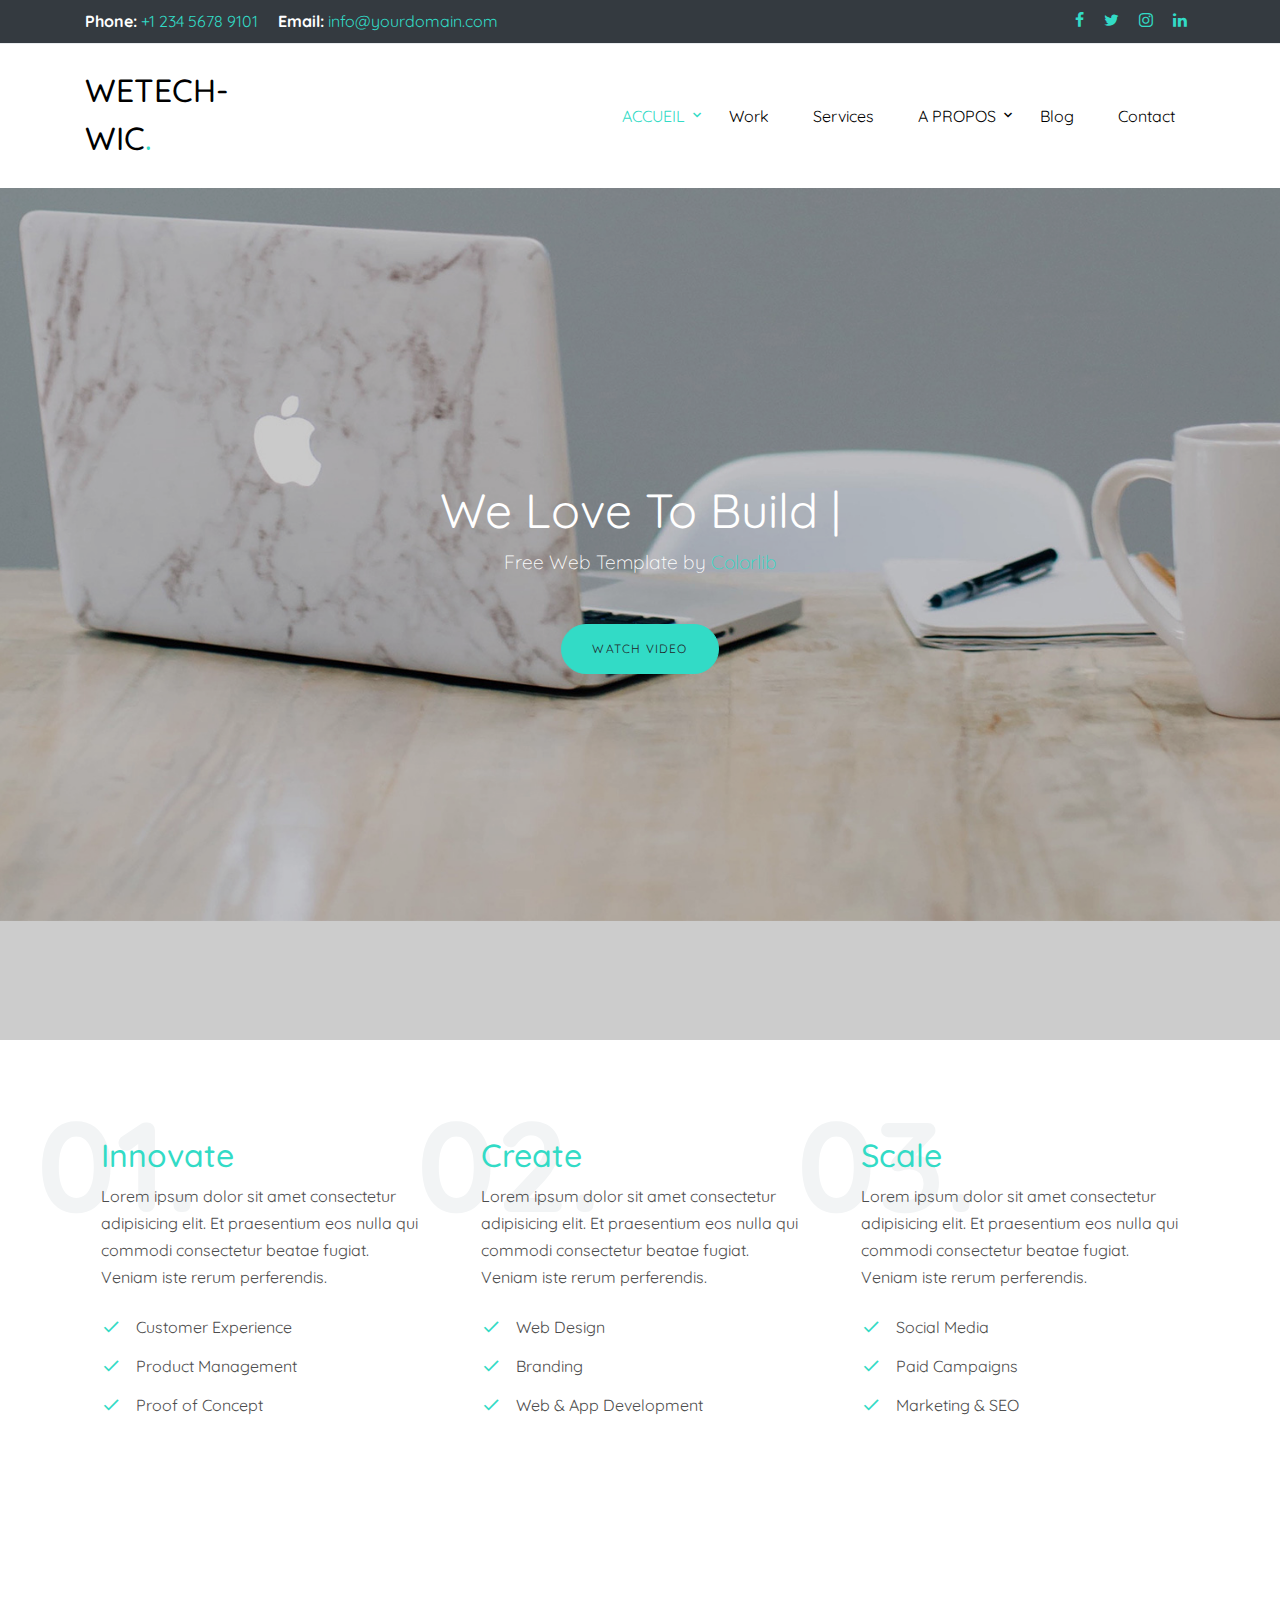
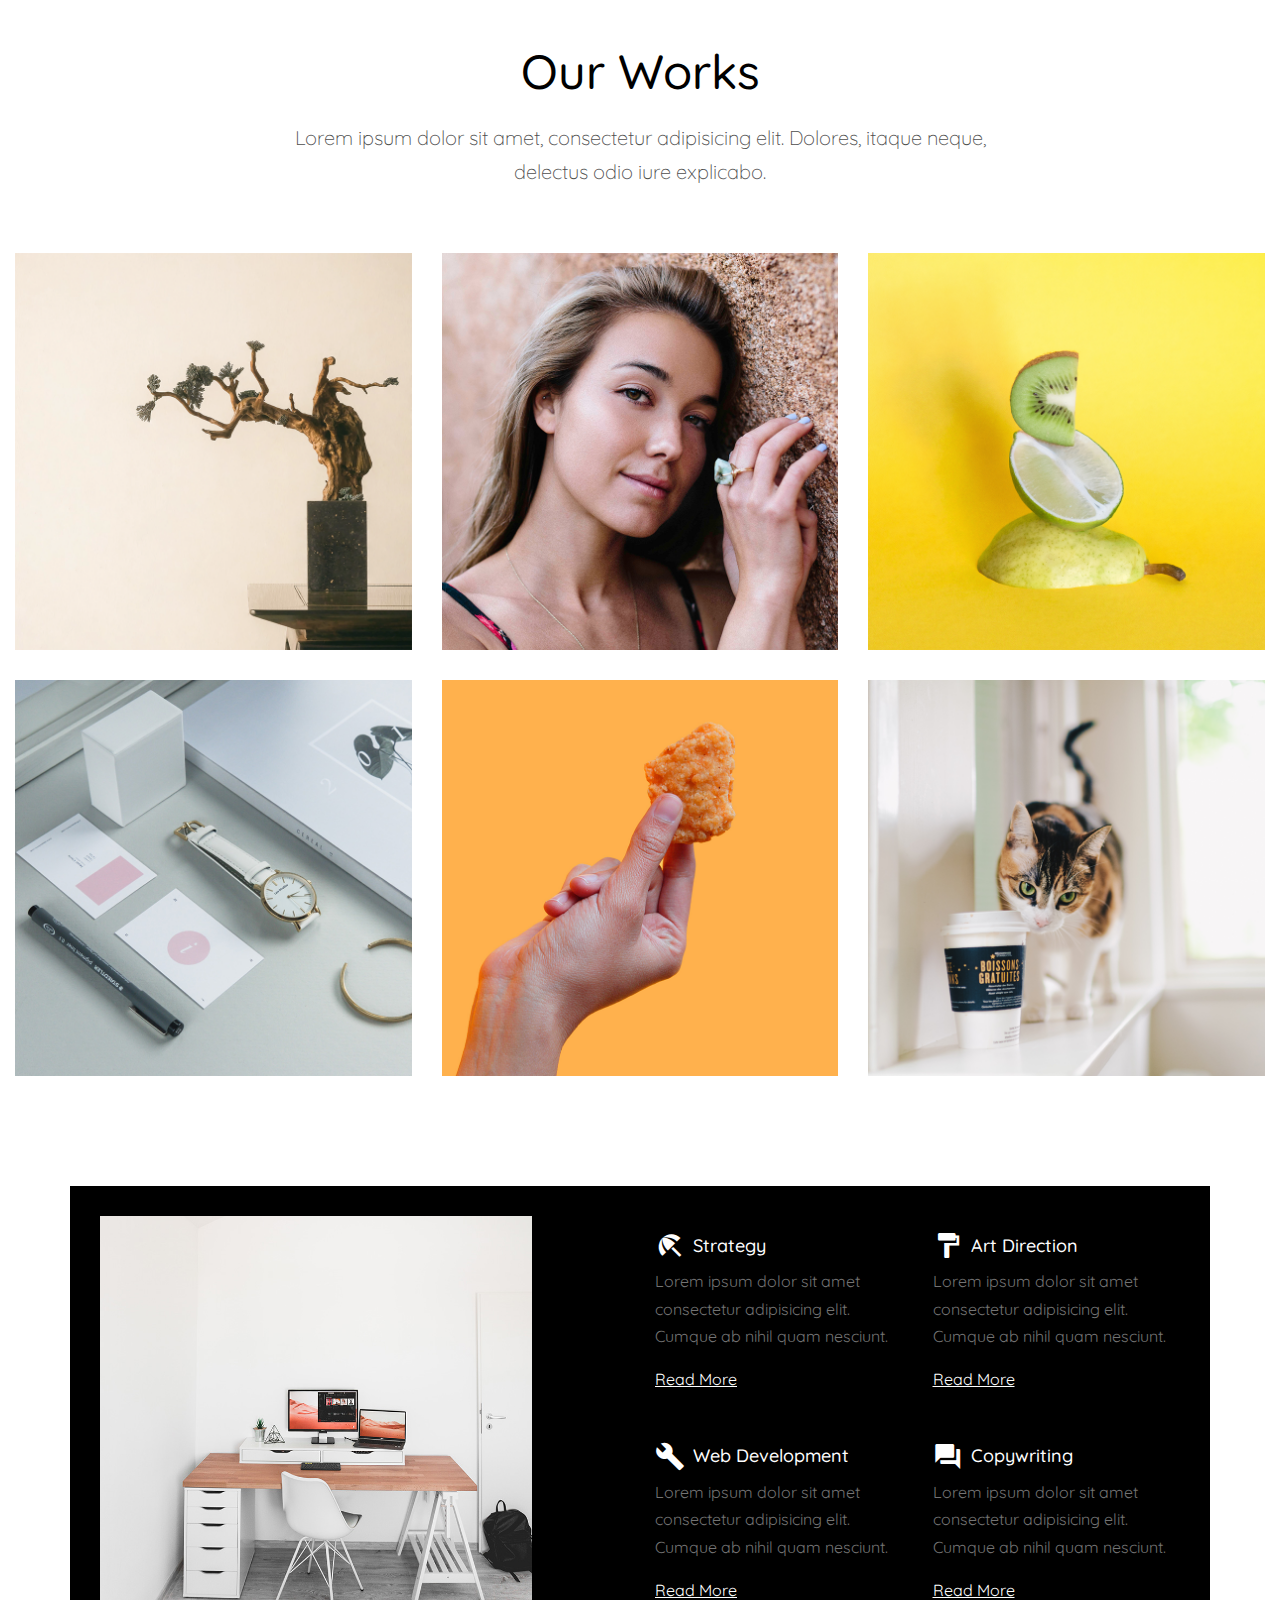
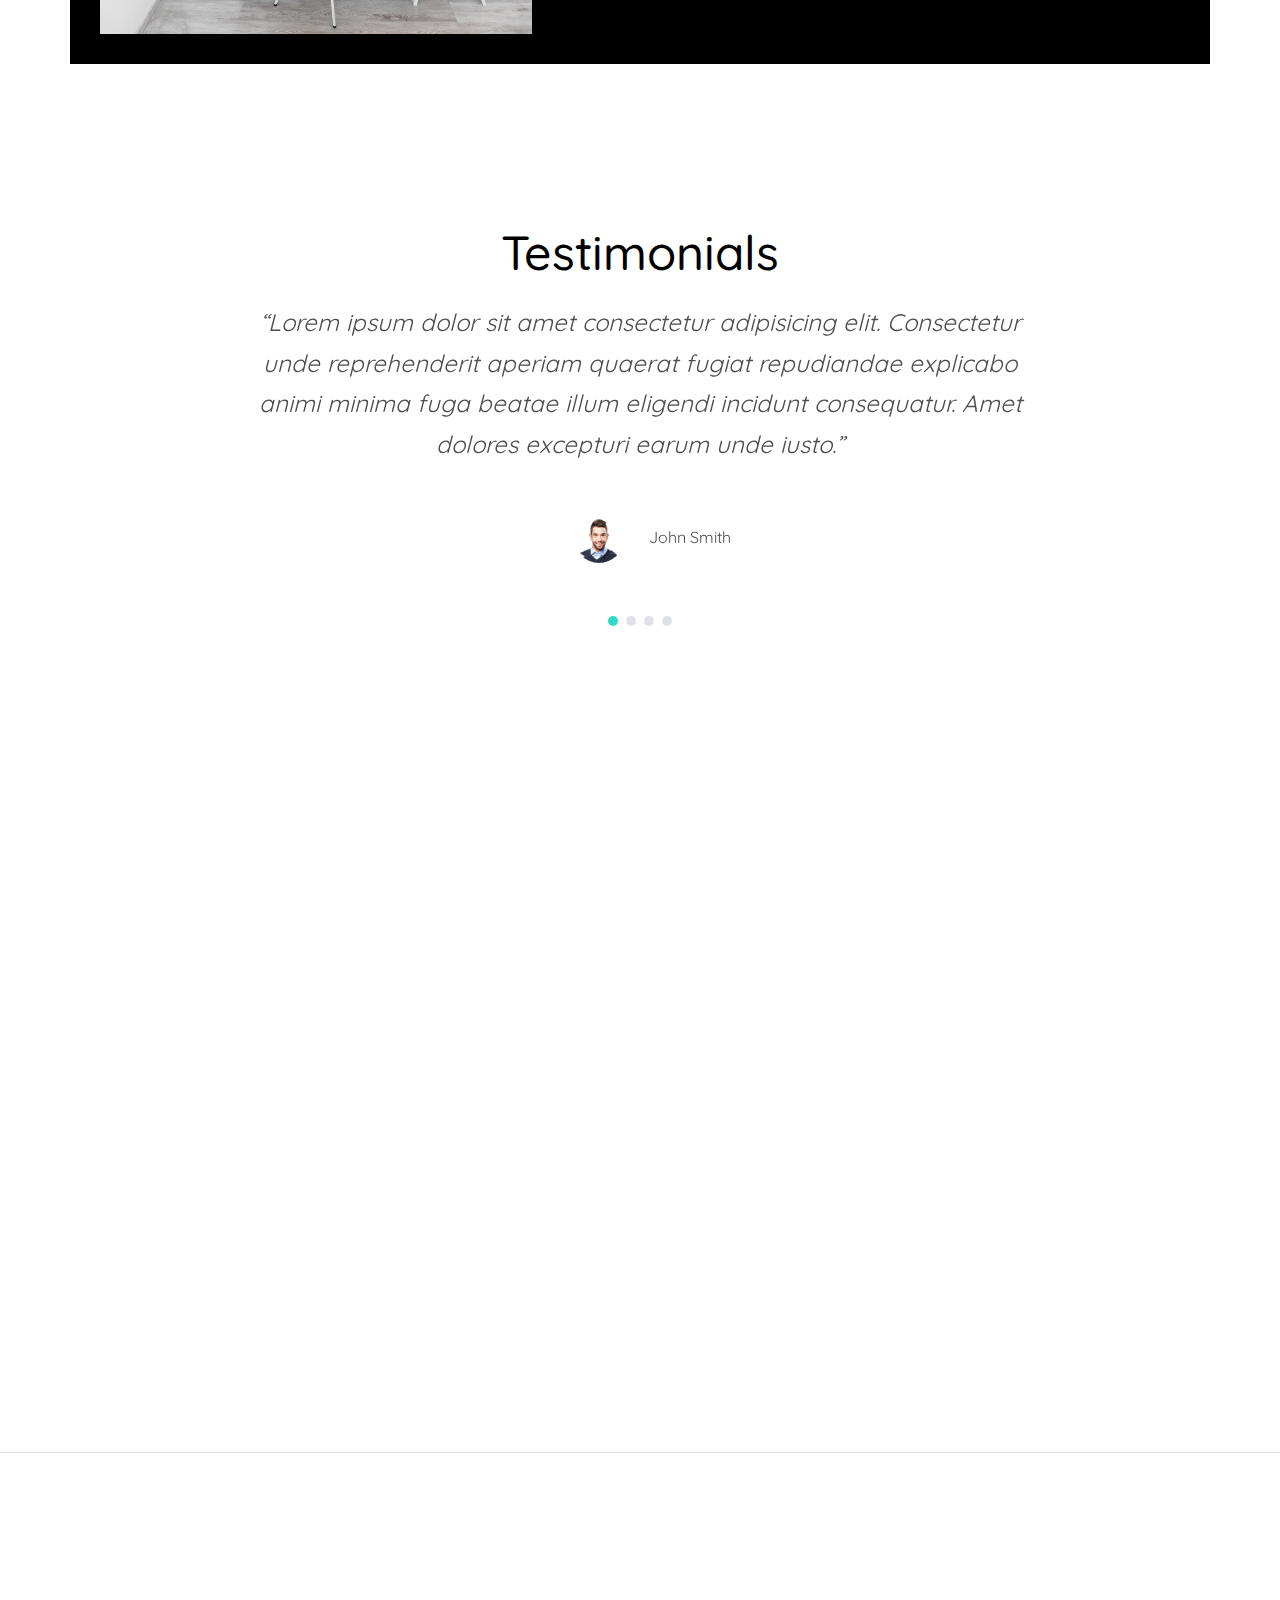
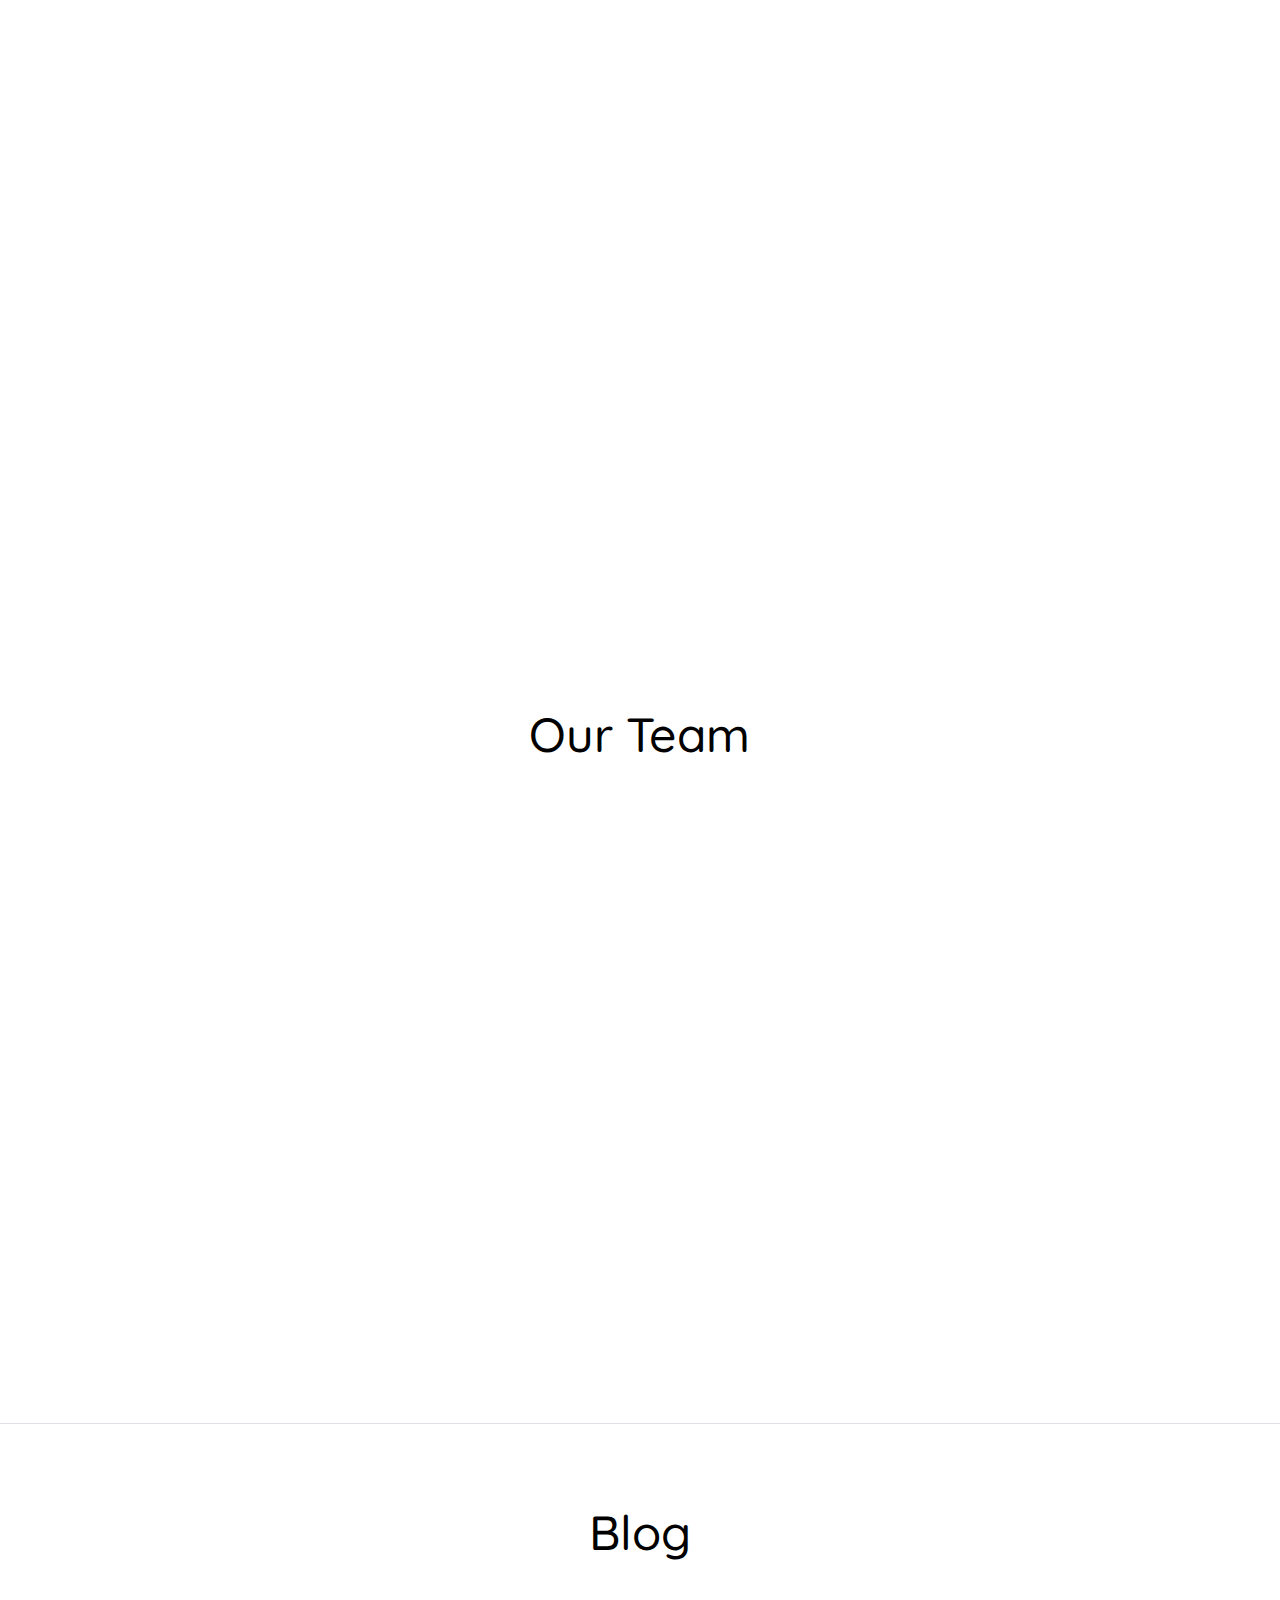
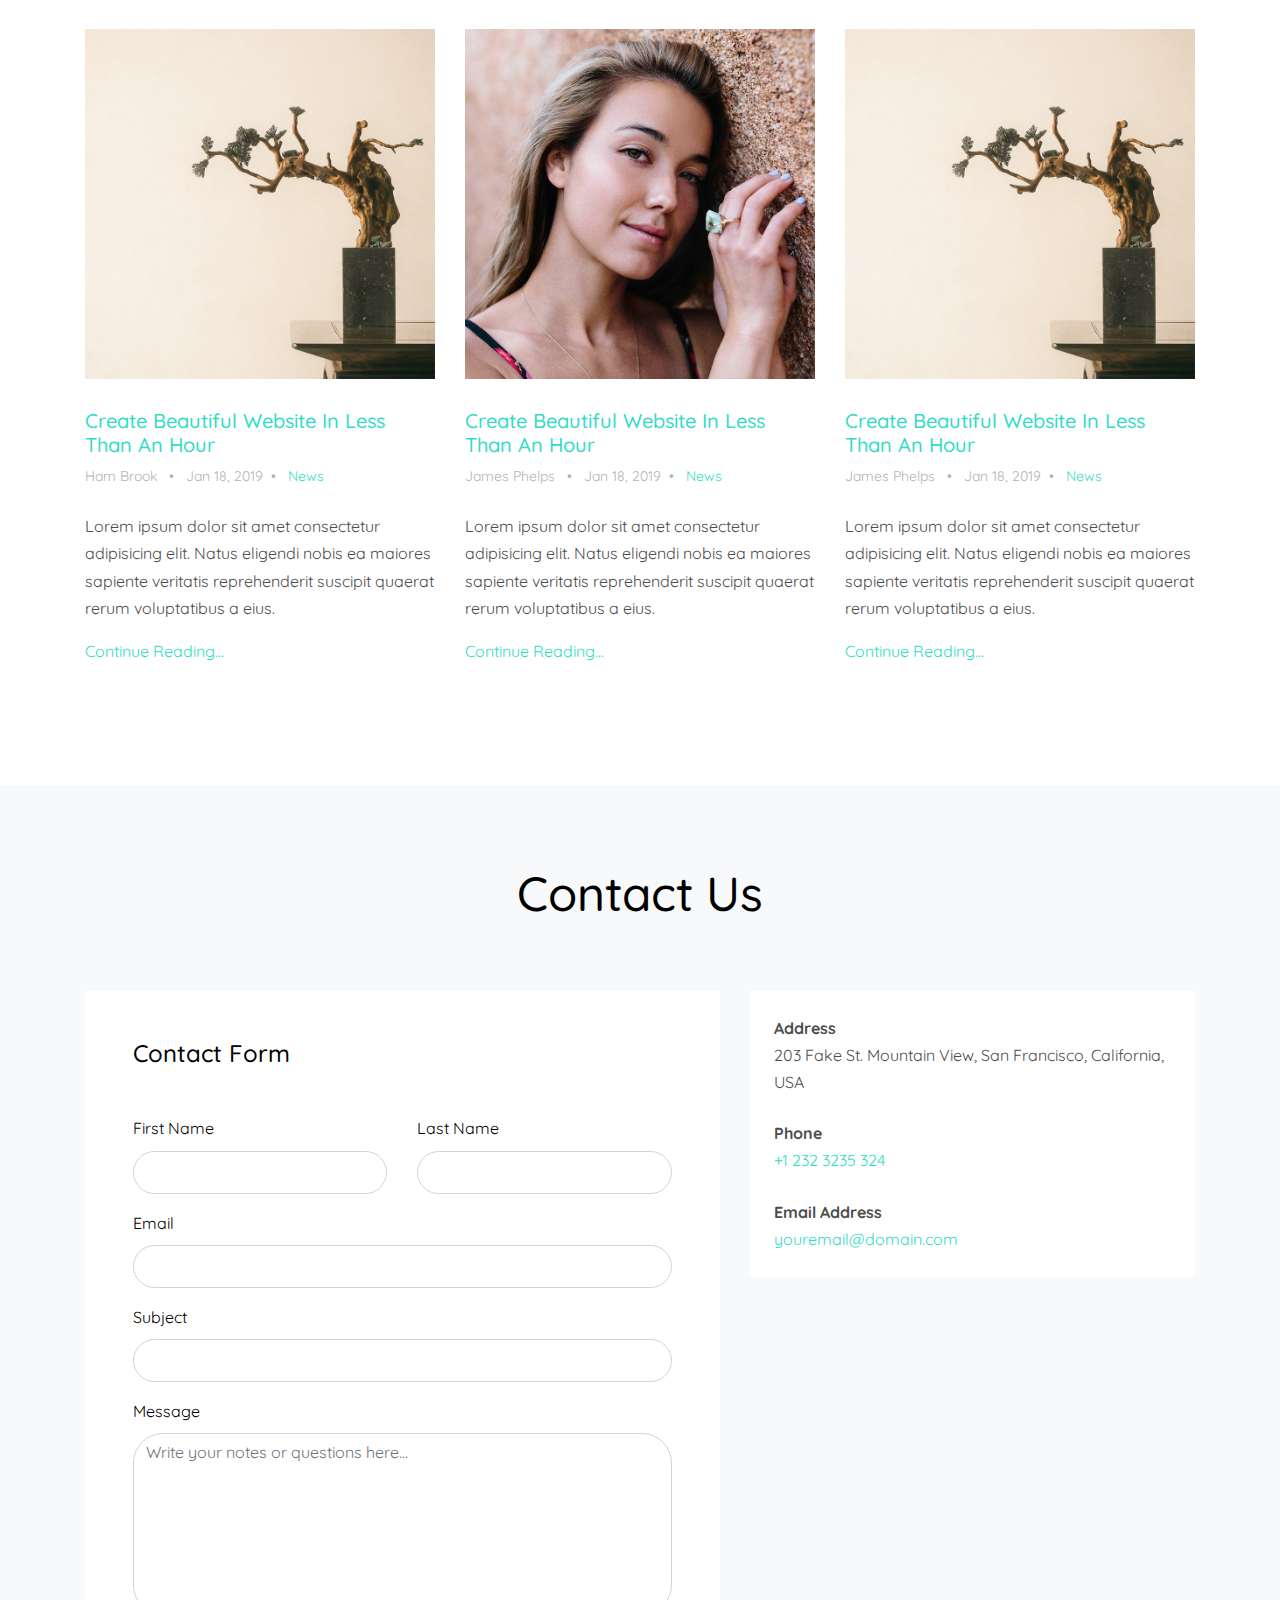
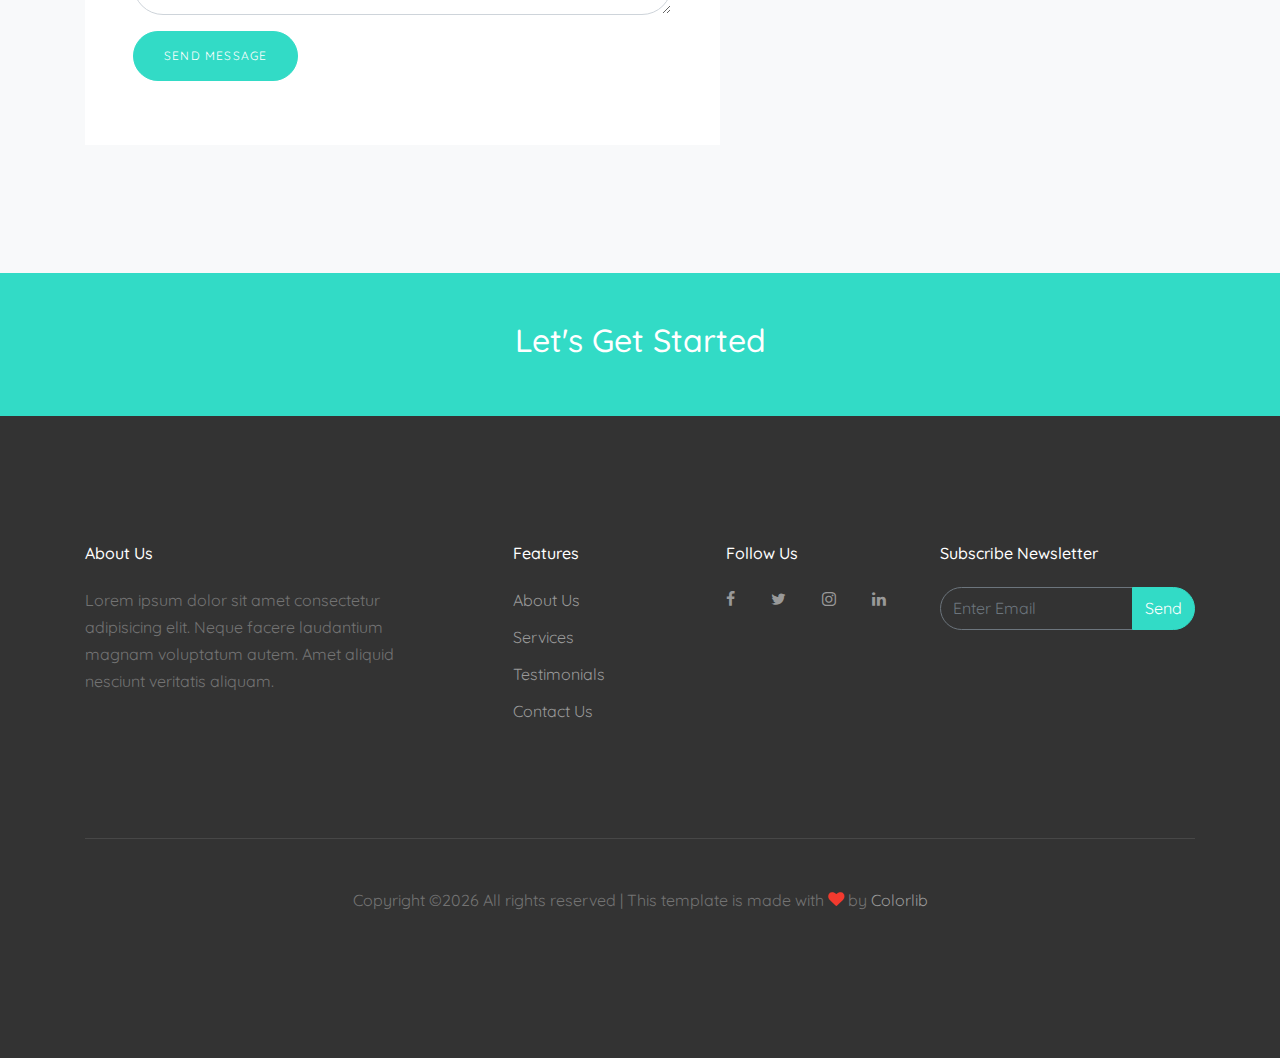
==== commit d4d4fea1: "changement du nom create to wetech" ====
--- a/index.html
+++ b/index.html
@@ -1,7 +1,7 @@
 <!DOCTYPE html>
 <html lang="en">
   <head>
-    <title>Create &mdash; Onepage Website Template by Colorlib</title>
+    <title>WETECH-WIC &mdash; Onepage Website Template by Colorlib</title>
     <meta charset="utf-8">
     <meta name="viewport" content="width=device-width, initial-scale=1, shrink-to-fit=no">
 
@@ -65,19 +65,26 @@
         <div class="row align-items-center">
           
           <div class="col-11 col-xl-2">
-            <h1 class="mb-0 site-logo"><a href="index.html" class="text-black h2 mb-0">Create<span class="text-primary">.</span> </a></h1>
+            <h1 class="mb-0 site-logo"><a href="index.html" class="text-black h2 mb-0">WETECH-WIC<span class="text-primary">.</span> </a></h1>
           </div>
           <div class="col-12 col-md-10 d-none d-xl-block">
             <nav class="site-navigation position-relative text-right" role="navigation">
 
               <ul class="site-menu main-menu js-clone-nav mr-auto d-none d-lg-block">
-                <li><a href="#home-section" class="nav-link">Home</a></li>
+                <li class="has-children">
+                    <a href="#home-section" class="nav-link">ACCUEIL</a>
+                    <ul class="dropdown">
+                    <li><a href="#work-section">Work</a></li>
+                    <li><a href="#team-section">Our Team</a></li>
+                  </ul>  
+                </li>
+                    
                 <li><a href="#work-section" class="nav-link">Work</a></li>
                 <li>
                   <a href="#services-section" class="nav-link">Services</a>
                 </li>
                 <li class="has-children">
-                  <a href="#about-section" class="nav-link">About</a>
+                  <a href="#about-section" class="nav-link">A PROPOS</a>
                   <ul class="dropdown">
                     <li><a href="#about-section">Specialties</a></li>
                     <li><a href="#team-section">Our Team</a></li>
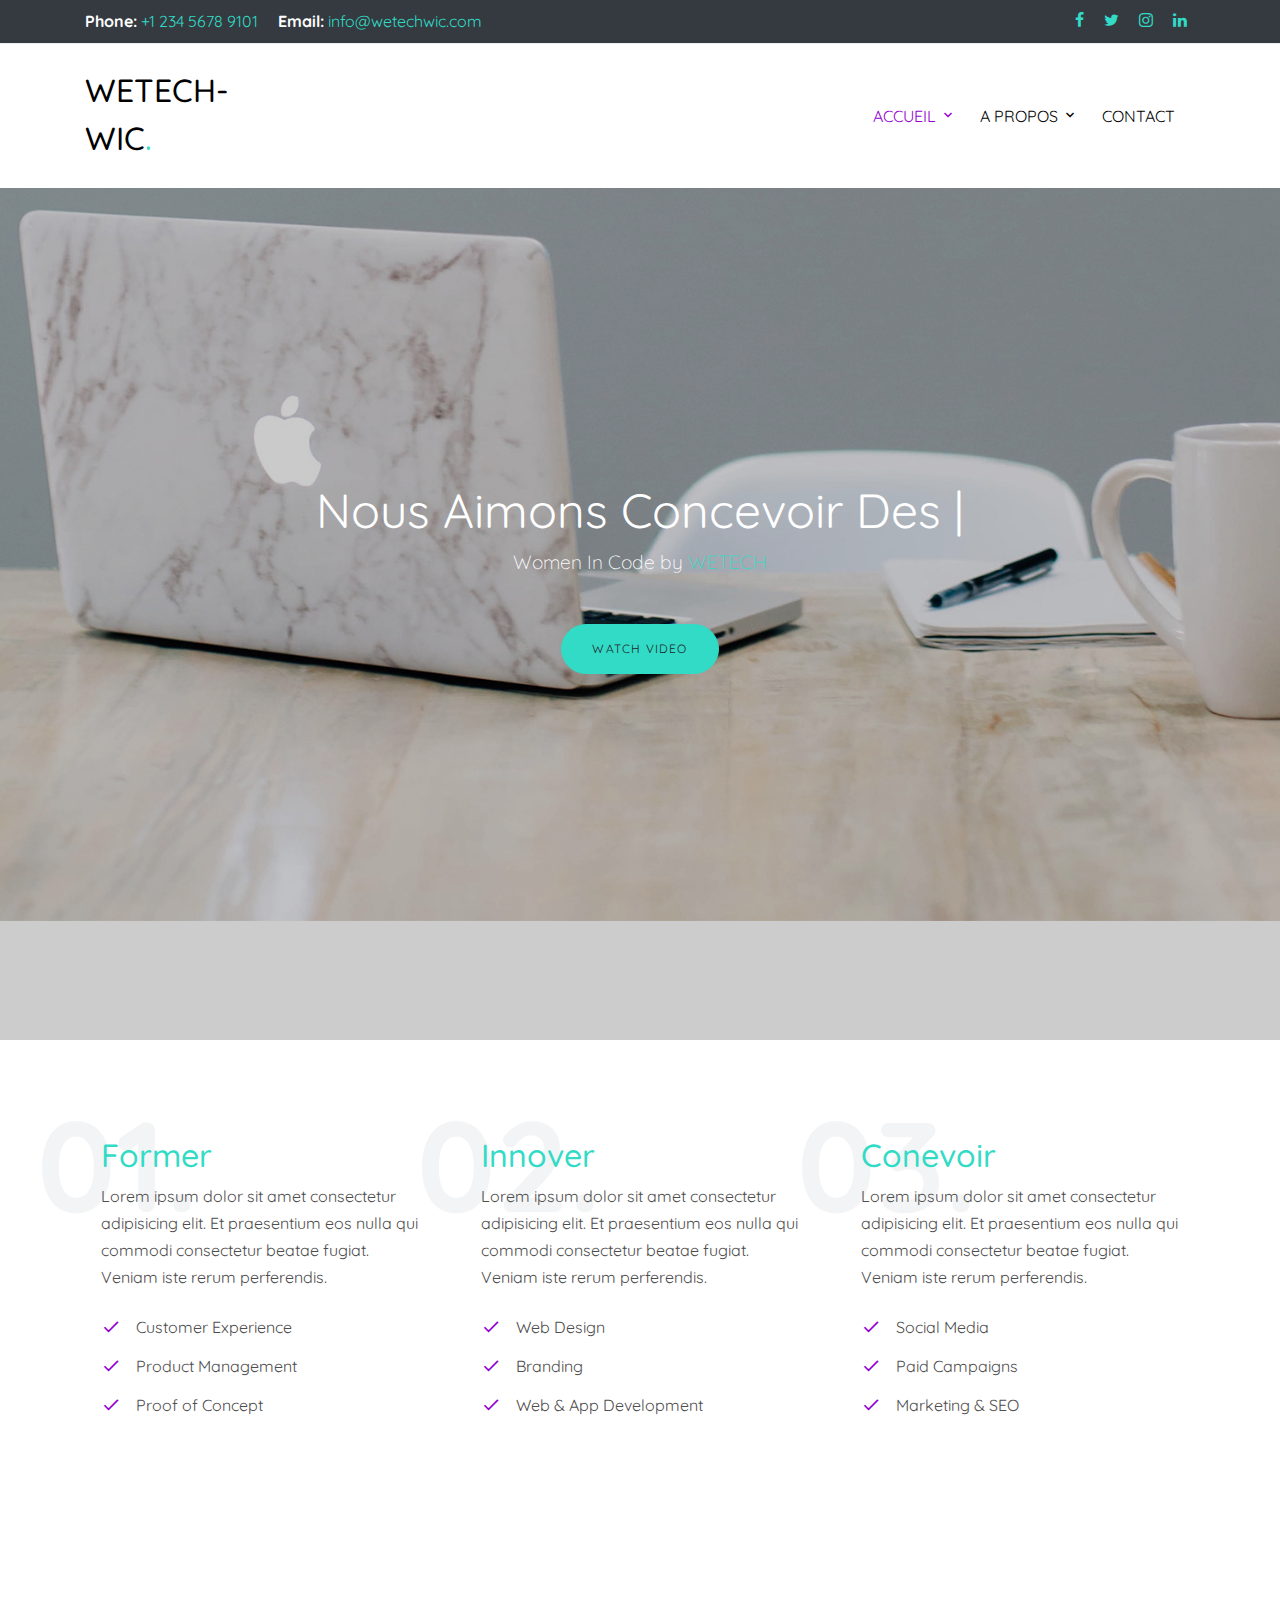
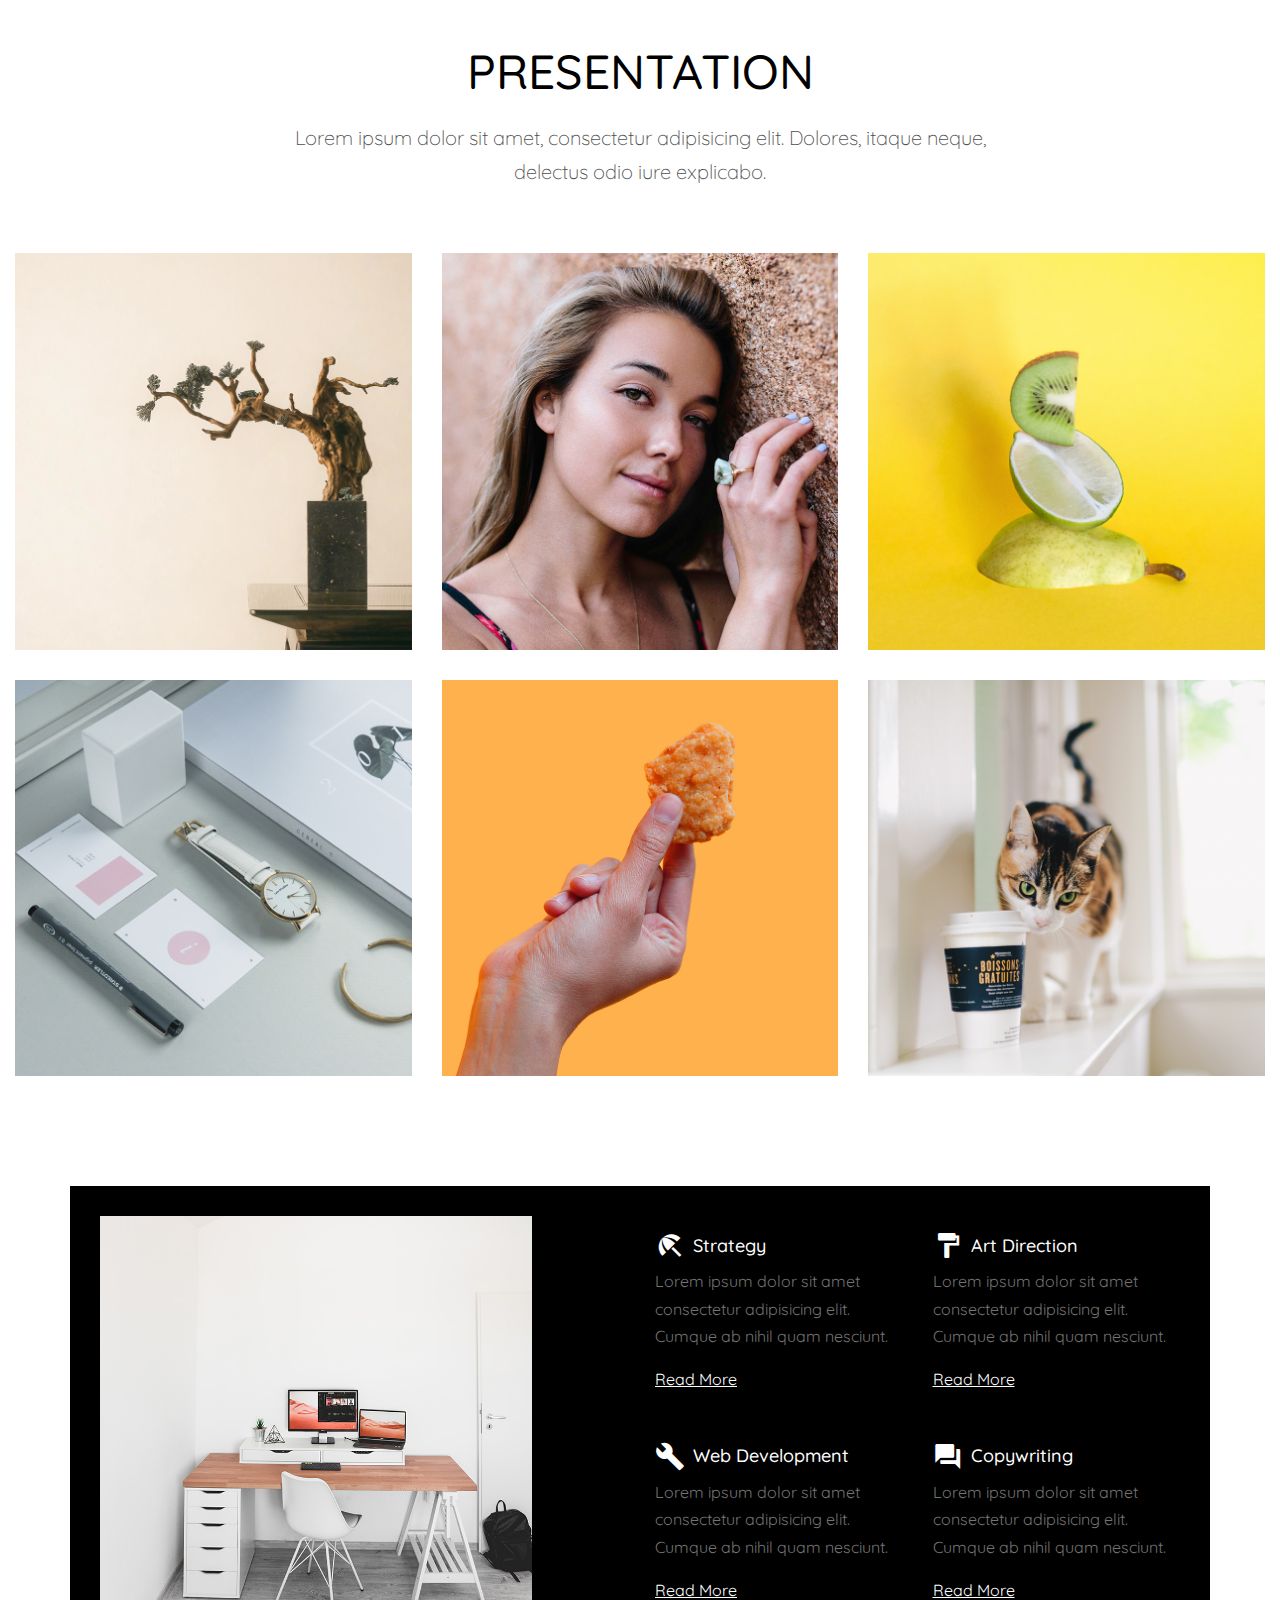
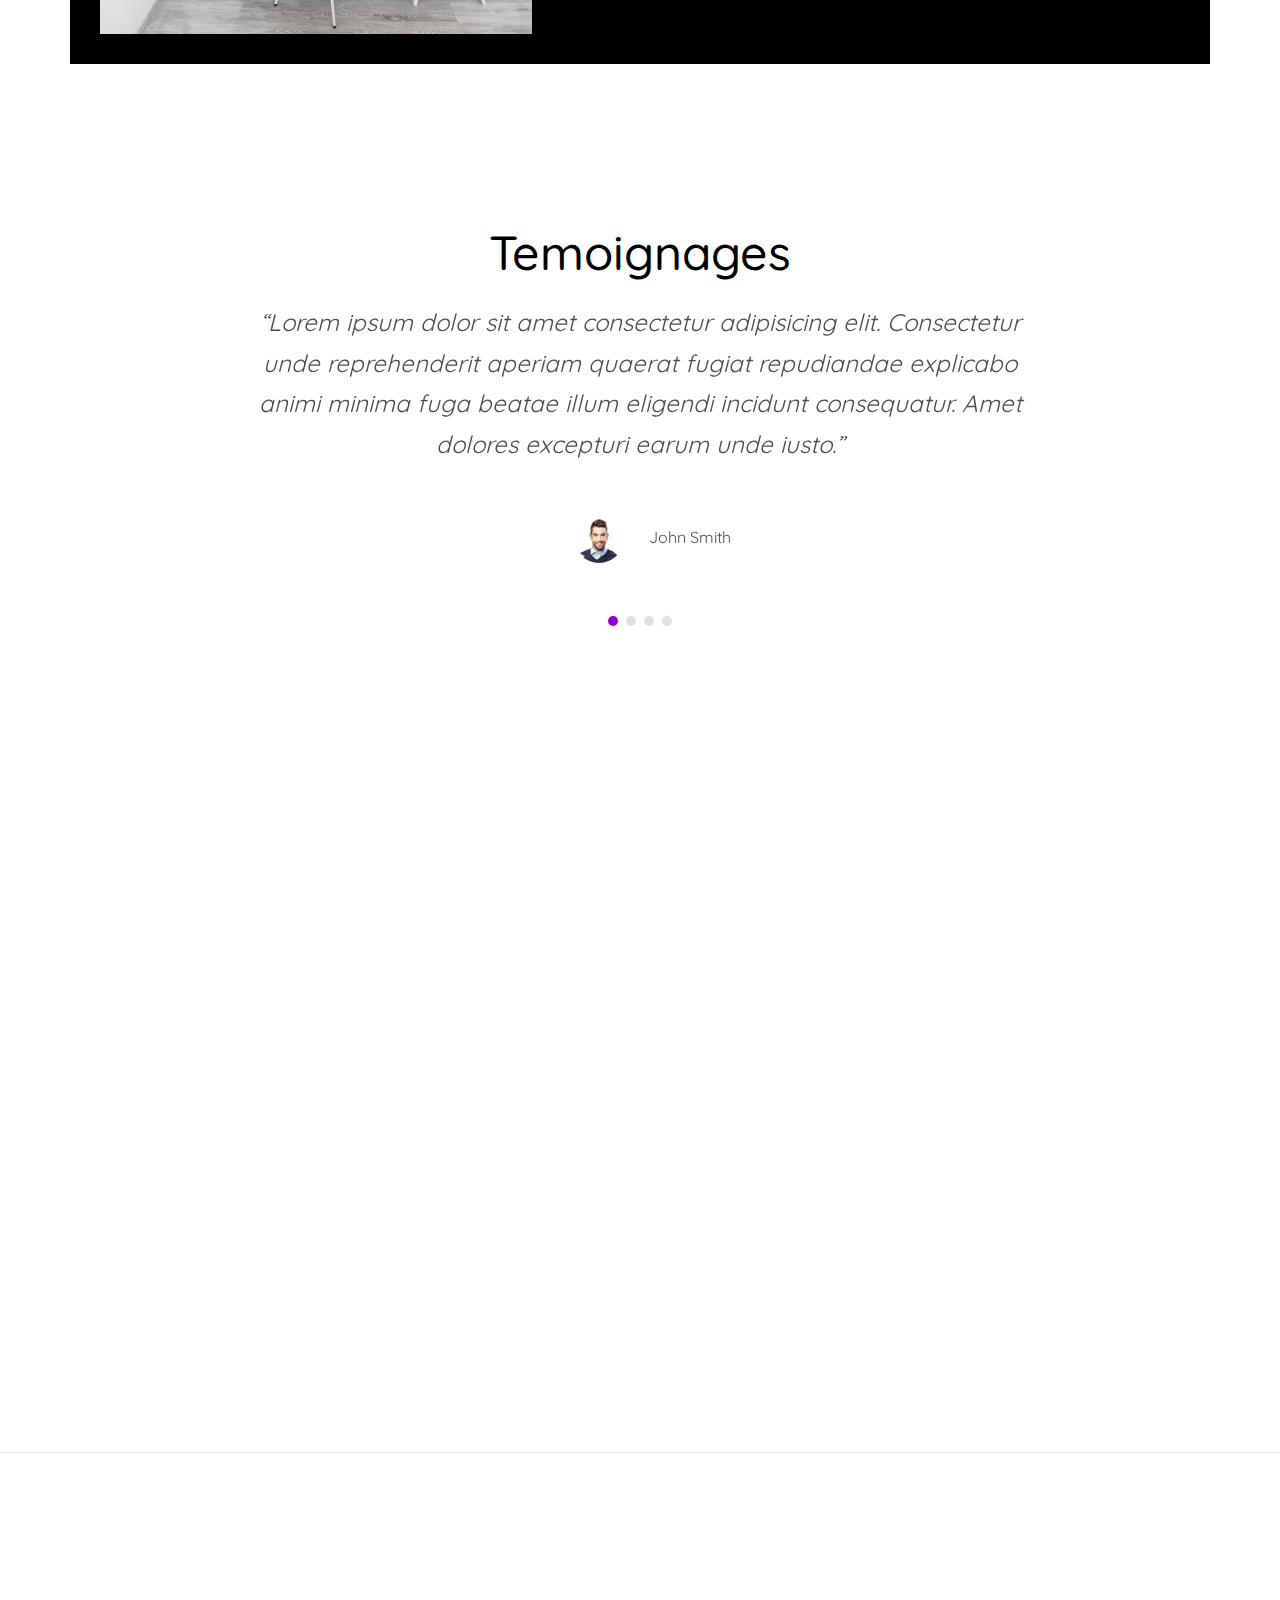
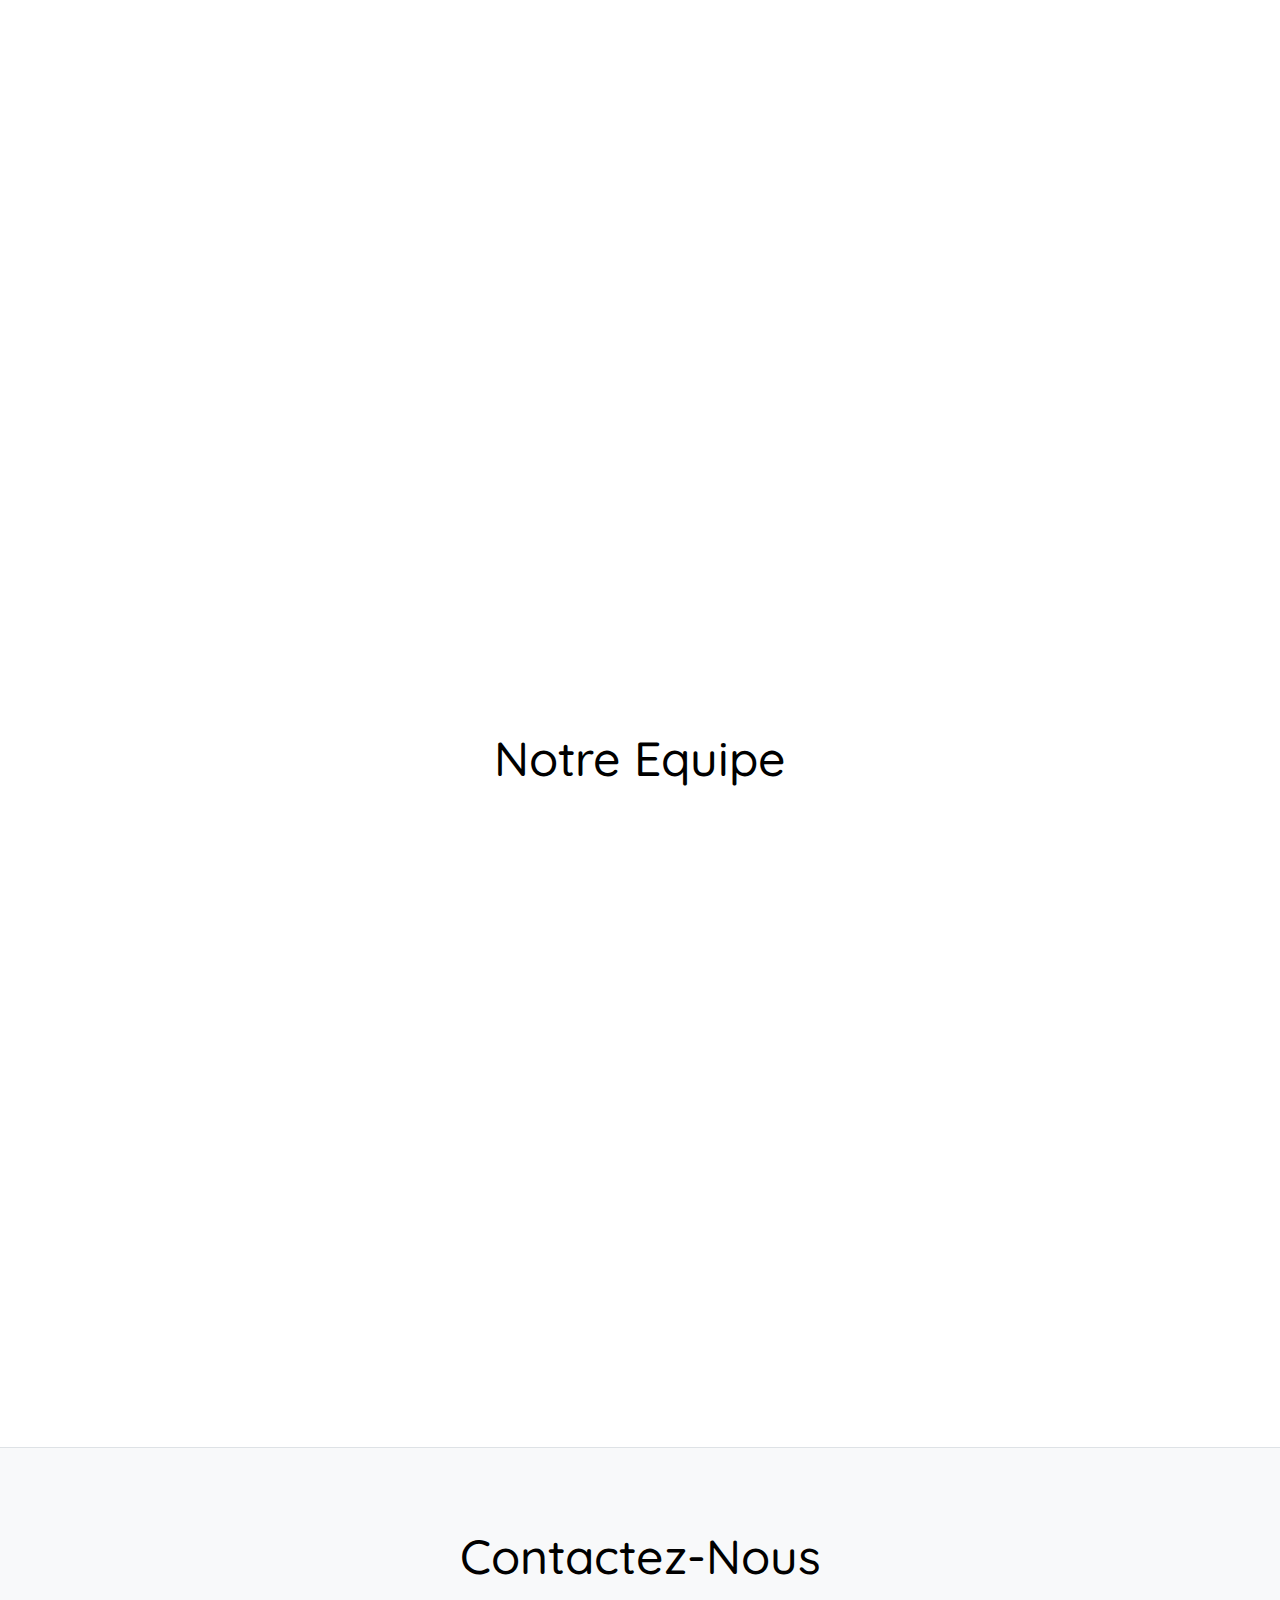
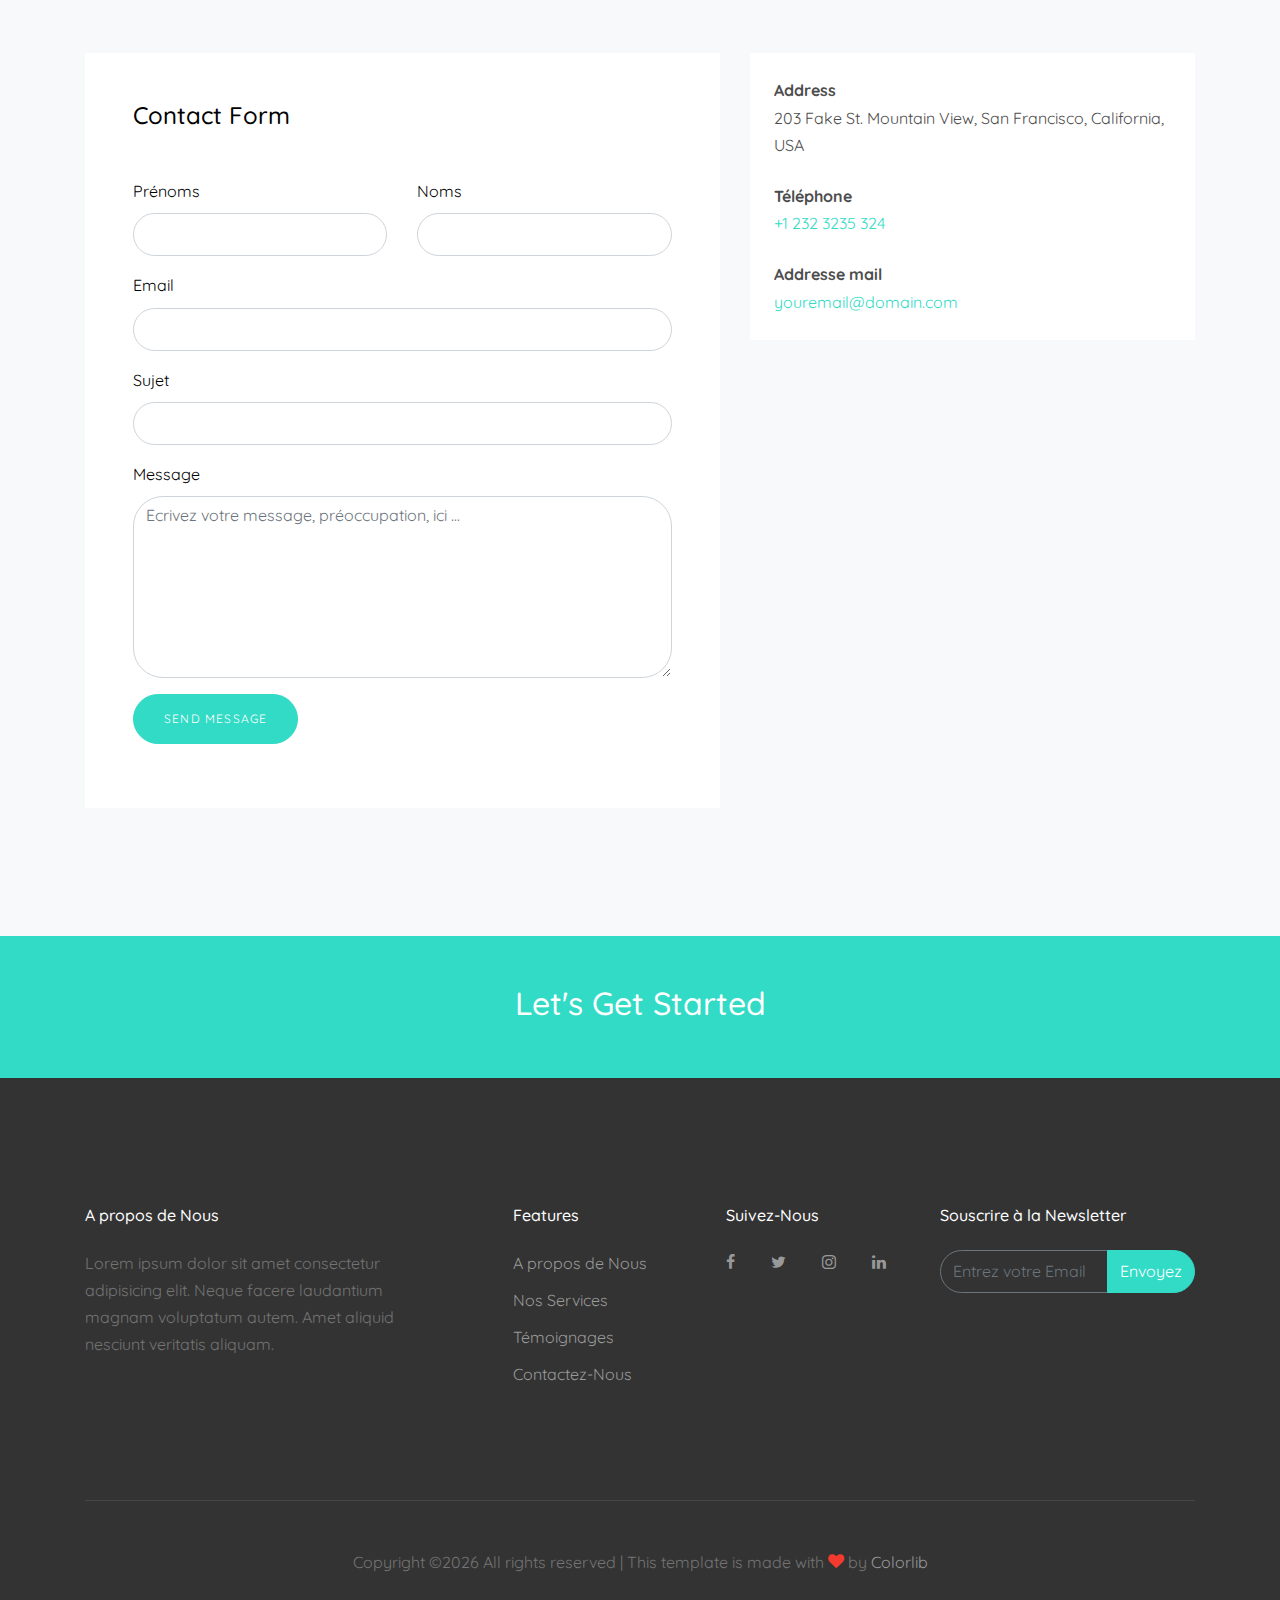
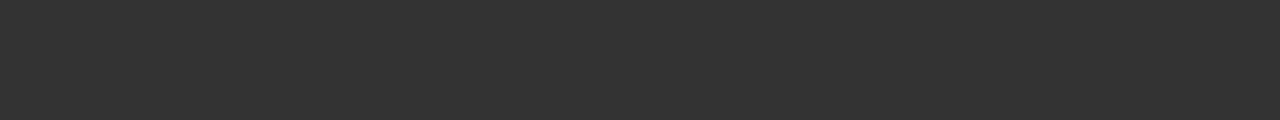
==== commit c2c3f9a3: "coleur1" ====
--- a/index.html
+++ b/index.html
@@ -1,7 +1,7 @@
 <!DOCTYPE html>
 <html lang="en">
   <head>
-    <title>WETECH-WIC &mdash; Onepage Website Template by Colorlib</title>
+    <title>WETECH-WIC &mdash;</title>
     <meta charset="utf-8">
     <meta name="viewport" content="width=device-width, initial-scale=1, shrink-to-fit=no">
 
@@ -44,7 +44,7 @@
           <div class="col-md-6">
             <p class="mb-0">
               <span class="mr-3"><strong class="text-white">Phone:</strong> <a href="tel://#">+1 234 5678 9101</a></span>
-              <span><strong class="text-white">Email:</strong> <a href="#">info@yourdomain.com</a></span>
+              <span><strong class="text-white">Email:</strong> <a href="#">info@wetechwic.com</a></span>
             </p>
           </div>
           <div class="col-md-6">
@@ -74,24 +74,19 @@
                 <li class="has-children">
                     <a href="#home-section" class="nav-link">ACCUEIL</a>
                     <ul class="dropdown">
-                    <li><a href="#work-section">Work</a></li>
-                    <li><a href="#team-section">Our Team</a></li>
+                    <li><a href="#work-section">PRESENTATION</a></li>
+                    <li><a href="#team-section">L'EQUIPE </a></li>
+                     <li><a href="#Testimonials-section">TEMOIGNAGES</a></li>
                   </ul>  
-                </li>
-                    
-                <li><a href="#work-section" class="nav-link">Work</a></li>
-                <li>
-                  <a href="#services-section" class="nav-link">Services</a>
                 </li>
                 <li class="has-children">
                   <a href="#about-section" class="nav-link">A PROPOS</a>
                   <ul class="dropdown">
-                    <li><a href="#about-section">Specialties</a></li>
-                    <li><a href="#team-section">Our Team</a></li>
+                    <li><a href="#about-section">A PROPOS DE NOUS</a></li>
+                    <li><a href="#services-section">NOS SERVICES</a></li>
                   </ul>
                 </li>
-                <li><a href="#blog-section" class="nav-link">Blog</a></li>
-                <li><a href="#contact-section" class="nav-link">Contact</a></li>
+                <li><a href="#contact-section" class="nav-link">CONTACT</a></li>
               </ul>
             </nav>
           </div>
@@ -114,8 +109,8 @@
                         
             <div class="row justify-content-center mb-4">
               <div class="col-md-8 text-center">
-                <h1>We Love To Build <span class="typed-words"></span></h1>
-                <p class="lead mb-5">Free Web Template by <a href="#" target="_blank">Colorlib</a></p>
+                <h1>Nous Aimons Concevoir Des <span class="typed-words"></span></h1>
+                <p class="lead mb-5">Women In Code by<a href="#" target="_blank"> WETECH</a></p>
                 <div><a data-fancybox data-ratio="2" href="https://vimeo.com/317571768" class="btn btn-primary btn-md">Watch Video</a></div>
               </div>
             </div>
@@ -134,7 +129,7 @@
           <div class="col-md-6 col-lg-4">
             <div class="p-3 box-with-humber">
               <div class="number-behind">01.</div>
-              <h2 class="text-primary">Innovate</h2>
+              <h2 class="text-primary">Former</h2>
               <p class="mb-4">Lorem ipsum dolor sit amet consectetur adipisicing elit. Et praesentium eos nulla qui commodi consectetur beatae fugiat. Veniam iste rerum perferendis.</p>
               <ul class="list-unstyled ul-check primary">
                 <li>Customer Experience</li>
@@ -147,7 +142,7 @@
           <div class="col-md-6 col-lg-4">
             <div class="p-3 box-with-humber">
               <div class="number-behind">02.</div>
-              <h2 class="text-primary">Create</h2>
+              <h2 class="text-primary">Innover</h2>
               <p class="mb-4">Lorem ipsum dolor sit amet consectetur adipisicing elit. Et praesentium eos nulla qui commodi consectetur beatae fugiat. Veniam iste rerum perferendis.</p>
               <ul class="list-unstyled ul-check primary">
                 <li>Web Design</li>
@@ -160,7 +155,7 @@
           <div class="col-md-6 col-lg-4">
             <div class="p-3 box-with-humber">
               <div class="number-behind">03.</div>
-              <h2 class="text-primary">Scale</h2>
+              <h2 class="text-primary">Conevoir</h2>
               <p class="mb-4">Lorem ipsum dolor sit amet consectetur adipisicing elit. Et praesentium eos nulla qui commodi consectetur beatae fugiat. Veniam iste rerum perferendis.</p>
               <ul class="list-unstyled ul-check primary">
                 <li>Social Media</li>
@@ -177,7 +172,7 @@
       <div class="container">
         <div class="row mb-5 justify-content-center">
           <div class="col-md-8 text-center">
-            <h2 class="text-black h1 site-section-heading text-center">Our Works</h2>
+            <h2 class="text-black h1 site-section-heading text-center">PRESENTATION</h2>
             <p class="lead">Lorem ipsum dolor sit amet, consectetur adipisicing elit. Dolores, itaque neque, delectus odio iure explicabo.</p>
           </div>
         </div>
@@ -289,11 +284,11 @@
     </section>
 
 
-    <section class="site-section testimonial-wrap">
+    <section class="site-section testimonial-wrap" id="Testimonials-section">
       <div class="container">
         <div class="row justify-content-center">
           <div class="col-md-8 text-center">
-            <h2 class="text-black h1 site-section-heading text-center">Testimonials</h2>
+            <h2 class="text-black h1 site-section-heading text-center">Temoignages</h2>
           </div>
         </div>
       </div>
@@ -361,7 +356,7 @@
       <div class="container">
         <div class="row justify-content-center mb-5">
           <div class="col-md-8 text-center" data-aos="fade-up">
-            <h2 class="text-black h1 site-section-heading text-center">Our Services</h2>
+            <h2 class="text-black h1 site-section-heading text-center">NOS SERVICES</h2>
           </div>
         </div>
         <div class="row align-items-stretch">
@@ -375,11 +370,11 @@
               </div>
             </div>
           </div>
-          <div class="col-md-6 col-lg-4 mb-4 mb-lg-4" data-aos="fade-up" data-aos-delay="100">
+          <div class="col-md-6 col-lg-4 mb-4 mb-lg-4" data-aos="fade-up" data-aos-delay="400">
             <div class="unit-4 d-flex">
-              <div class="unit-4-icon mr-4"><span class="text-primary icon-shopping_cart"></span></div>
+              <div class="unit-4-icon mr-4"><span class="text-primary icon-extension"></span></div>
               <div>
-                <h3>eCommerce</h3>
+                <h3>Formation</h3>
                 <p>Lorem ipsum dolor sit amet consectetur adipisicing elit. Perferendis quis molestiae vitae eligendi at.</p>
                 <p><a href="#">Learn More</a></p>
               </div>
@@ -395,28 +390,6 @@
               </div>
             </div>
           </div>
-
-
-          <div class="col-md-6 col-lg-4 mb-4 mb-lg-4" data-aos="fade-up" data-aos-delay="300">
-            <div class="unit-4 d-flex">
-              <div class="unit-4-icon mr-4"><span class="text-primary icon-format_paint"></span></div>
-              <div>
-                <h3>Branding</h3>
-                <p>Lorem ipsum dolor sit amet consectetur adipisicing elit. Perferendis quis molestiae vitae eligendi at.</p>
-                <p><a href="#">Learn More</a></p>
-              </div>
-            </div>
-          </div>
-          <div class="col-md-6 col-lg-4 mb-4 mb-lg-4" data-aos="fade-up" data-aos-delay="400">
-            <div class="unit-4 d-flex">
-              <div class="unit-4-icon mr-4"><span class="text-primary icon-extension"></span></div>
-              <div>
-                <h3>Copy Writing</h3>
-                <p>Lorem ipsum dolor sit amet consectetur adipisicing elit. Perferendis quis molestiae vitae eligendi at.</p>
-                <p><a href="#">Learn More</a></p>
-              </div>
-            </div>
-          </div>
           <div class="col-md-6 col-lg-4 mb-4 mb-lg-4" data-aos="fade-up" data-aos-delay="500">
             <div class="unit-4 d-flex">
               <div class="unit-4-icon mr-4"><span class="text-primary icon-phonelink"></span></div>
@@ -445,7 +418,7 @@
 
               <div class="col-12">
                 <div class="text-left pb-1">
-                  <h2 class="text-black h1 site-section-heading">About Us</h2>
+                  <h2 class="text-black h1 site-section-heading">A PROPOS DE NOUS</h2>
                 </div>
               </div>
               <div class="col-12 mb-4">
@@ -455,7 +428,7 @@
                 <div class="unit-4">
                   <div class="unit-4-icon mr-4 mb-3"><span class="text-secondary icon-phonelink"></span></div>
                   <div>
-                    <h3>Web &amp; Mobile Specialties</h3>
+                    <h3>Apploications Web &amp; Mobiles </h3>
                     <p>Lorem ipsum dolor sit amet consectetur adipisicing elit. Perferendis quis consect.</p>
                     <p class="mb-0"><a href="#">Learn More</a></p>
                   </div>
@@ -465,7 +438,7 @@
                 <div class="unit-4">
                   <div class="unit-4-icon mr-4 mb-3"><span class="text-secondary icon-extension"></span></div>
                   <div>
-                    <h3>Intuitive Thinkers</h3>
+                    <h3>Formations</h3>
                     <p>Lorem ipsum dolor sit amet consectetur adipisicing elit. Perferendis quis.</p>
                     <p class="mb-0"><a href="#">Learn More</a></p>
                   </div>
@@ -483,7 +456,7 @@
       <div class="container">
         <div class="row justify-content-center mb-5">
           <div class="col-md-7 text-center">
-            <h2 class="text-black h1 site-section-heading">Our Team</h2>
+            <h2 class="text-black h1 site-section-heading">Notre Equipe</h2>
           </div>
         </div>
         <div class="row">
@@ -533,55 +506,13 @@
       </div>
     </div>
 
-    <section class="site-section" id="blog-section">
-      <div class="container">
-        <div class="row justify-content-center mb-5">
-          <div class="col-md-8 text-center">
-            <h2 class="text-black h1 site-section-heading text-center">Blog</h2>
-          </div>
-        </div>
-
-        <div class="row">
-          <div class="col-md-6 col-lg-4 mb-4 mb-lg-4">
-            <div class="h-entry">
-              <a href="single.html"><img src="images/img_1.jpg" alt="Image" class="img-fluid"></a>
-              <h2 class="font-size-regular"><a href="single.html">Create Beautiful Website In Less Than An Hour</a></h2>
-              <div class="meta mb-4">Ham Brook <span class="mx-2">&bullet;</span> Jan 18, 2019<span class="mx-2">&bullet;</span> <a href="#">News</a></div>
-              <p>Lorem ipsum dolor sit amet consectetur adipisicing elit. Natus eligendi nobis ea maiores sapiente veritatis reprehenderit suscipit quaerat rerum voluptatibus a eius.</p>
-              <p><a href="#">Continue Reading...</a></p>
-            </div> 
-          </div>
-          <div class="col-md-6 col-lg-4 mb-4 mb-lg-4">
-            <div class="h-entry">
-              <a href="single.html"><img src="images/img_2.jpg" alt="Image" class="img-fluid"></a>
-              <h2 class="font-size-regular"><a href="single.html">Create Beautiful Website In Less Than An Hour</a></h2>
-              <div class="meta mb-4">James Phelps <span class="mx-2">&bullet;</span> Jan 18, 2019<span class="mx-2">&bullet;</span> <a href="#">News</a></div>
-              <p>Lorem ipsum dolor sit amet consectetur adipisicing elit. Natus eligendi nobis ea maiores sapiente veritatis reprehenderit suscipit quaerat rerum voluptatibus a eius.</p>
-              <p><a href="#">Continue Reading...</a></p>
-            </div>
-          </div>
-          <div class="col-md-6 col-lg-4 mb-4 mb-lg-4">
-            <div class="h-entry">
-              <a href="single.html"><img src="images/img_1.jpg" alt="Image" class="img-fluid"></a>
-              <h2 class="font-size-regular"><a href="single.html">Create Beautiful Website In Less Than An Hour</a></h2>
-              <div class="meta mb-4">James Phelps <span class="mx-2">&bullet;</span> Jan 18, 2019<span class="mx-2">&bullet;</span> <a href="#">News</a></div>
-              <p>Lorem ipsum dolor sit amet consectetur adipisicing elit. Natus eligendi nobis ea maiores sapiente veritatis reprehenderit suscipit quaerat rerum voluptatibus a eius.</p>
-              <p><a href="#">Continue Reading...</a></p>
-            </div> 
-          </div>
-          
-        </div>
-      </div>
-    </section>
-
    
-
 
     <section class="site-section bg-light" id="contact-section">
       <div class="container">
         <div class="row mb-5">
           <div class="col-12 text-center">
-            <h2 class="text-black h1 site-section-heading">Contact Us</h2>
+            <h2 class="text-black h1 site-section-heading">Contactez-Nous</h2>
           </div>
         </div>
         <div class="row">
@@ -595,11 +526,11 @@
 
               <div class="row form-group">
                 <div class="col-md-6 mb-3 mb-md-0">
-                  <label class="text-black" for="fname">First Name</label>
+                  <label class="text-black" for="fname">Prénoms</label>
                   <input type="text" id="fname" class="form-control">
                 </div>
                 <div class="col-md-6">
-                  <label class="text-black" for="lname">Last Name</label>
+                  <label class="text-black" for="lname">Noms</label>
                   <input type="text" id="lname" class="form-control">
                 </div>
               </div>
@@ -615,7 +546,7 @@
               <div class="row form-group">
                 
                 <div class="col-md-12">
-                  <label class="text-black" for="subject">Subject</label> 
+                  <label class="text-black" for="subject">Sujet</label> 
                   <input type="subject" id="subject" class="form-control">
                 </div>
               </div>
@@ -623,7 +554,7 @@
               <div class="row form-group">
                 <div class="col-md-12">
                   <label class="text-black" for="message">Message</label> 
-                  <textarea name="message" id="message" cols="30" rows="7" class="form-control" placeholder="Write your notes or questions here..."></textarea>
+                  <textarea name="message" id="message" cols="30" rows="7" class="form-control" placeholder="Ecrivez votre message, préoccupation, ici ..."></textarea>
                 </div>
               </div>
 
@@ -642,10 +573,10 @@
               <p class="mb-0 font-weight-bold">Address</p>
               <p class="mb-4">203 Fake St. Mountain View, San Francisco, California, USA</p>
 
-              <p class="mb-0 font-weight-bold">Phone</p>
+              <p class="mb-0 font-weight-bold">Téléphone</p>
               <p class="mb-4"><a href="#">+1 232 3235 324</a></p>
 
-              <p class="mb-0 font-weight-bold">Email Address</p>
+              <p class="mb-0 font-weight-bold">Addresse mail</p>
               <p class="mb-0"><a href="#">youremail@domain.com</a></p>
 
             </div>
@@ -669,20 +600,20 @@
           <div class="col-md-9">
             <div class="row">
               <div class="col-md-5">
-                <h2 class="footer-heading mb-4">About Us</h2>
+                <h2 class="footer-heading mb-4">A propos de Nous</h2>
                 <p>Lorem ipsum dolor sit amet consectetur adipisicing elit. Neque facere laudantium magnam voluptatum autem. Amet aliquid nesciunt veritatis aliquam.</p>
               </div>
               <div class="col-md-3 ml-auto">
                 <h2 class="footer-heading mb-4">Features</h2>
                 <ul class="list-unstyled">
-                  <li><a href="#">About Us</a></li>
-                  <li><a href="#">Services</a></li>
-                  <li><a href="#">Testimonials</a></li>
-                  <li><a href="#">Contact Us</a></li>
+                  <li><a href="#">A propos de Nous</a></li>
+                  <li><a href="#">Nos Services</a></li>
+                  <li><a href="#">Témoignages</a></li>
+                  <li><a href="#">Contactez-Nous</a></li>
                 </ul>
               </div>
               <div class="col-md-3">
-                <h2 class="footer-heading mb-4">Follow Us</h2>
+                <h2 class="footer-heading mb-4">Suivez-Nous</h2>
                 <a href="#" class="pl-0 pr-3"><span class="icon-facebook"></span></a>
                 <a href="#" class="pl-3 pr-3"><span class="icon-twitter"></span></a>
                 <a href="#" class="pl-3 pr-3"><span class="icon-instagram"></span></a>
@@ -691,12 +622,12 @@
             </div>
           </div>
           <div class="col-md-3">
-            <h2 class="footer-heading mb-4">Subscribe Newsletter</h2>
+            <h2 class="footer-heading mb-4">Souscrire à la Newsletter</h2>
             <form action="#" method="post">
               <div class="input-group mb-3">
-                <input type="text" class="form-control border-secondary text-white bg-transparent" placeholder="Enter Email" aria-label="Enter Email" aria-describedby="button-addon2">
+                <input type="text" class="form-control border-secondary text-white bg-transparent" placeholder="Entrez votre Email" aria-label="Entrez votre Email" aria-describedby="button-addon2">
                 <div class="input-group-append">
-                  <button class="btn btn-primary text-white" type="button" id="button-addon2">Send</button>
+                  <button class="btn btn-primary text-white" type="button" id="button-addon2">Envoyez</button>
                 </div>
               </div>
             </form>
--- a/css/style.css
+++ b/css/style.css
@@ -79,7 +79,7 @@
     border: 2px solid #fff; }
     .btn.btn-outline-white:hover {
       background: #fff;
-      color: #32dbc6 !important; }
+      color: #9400D3 !important; }
   .btn.btn-md {
     padding: 15px 30px;
     font-size: 12px;
@@ -97,7 +97,7 @@
   border-radius: 30px;
   font-family: "Quicksand", -apple-system, BlinkMacSystemFont, "Segoe UI", Roboto, "Helvetica Neue", Arial, sans-serif, "Apple Color Emoji", "Segoe UI Emoji", "Segoe UI Symbol", "Noto Color Emoji"; }
   .form-control:active, .form-control:focus {
-    border-color: #32dbc6; }
+    border-color: #9400D3; }
   .form-control:hover, .form-control:active, .form-control:focus {
     -webkit-box-shadow: none !important;
     box-shadow: none !important; }
@@ -249,9 +249,9 @@
   .ul-check.white li:before {
     color: #fff; }
   .ul-check.success li:before {
-    color: #8bc34a; }
+    color: #644ac3; }
   .ul-check.primary li:before {
-    color: #32dbc6; }
+    color: #9400D3; }
 
 .select-wrap, .wrap-icon {
   position: relative; }
@@ -288,7 +288,7 @@
   .site-navbar .site-navigation .site-menu {
     margin-bottom: 0; }
     .site-navbar .site-navigation .site-menu .active {
-      color: #32dbc6;
+      color: #9400D3;
       display: inline-block;
       padding: 5px 20px; }
     .site-navbar .site-navigation .site-menu a {
@@ -302,7 +302,7 @@
         display: inline-block;
         text-decoration: none !important; }
         .site-navbar .site-navigation .site-menu > li > a:hover {
-          color: #32dbc6; }
+          color: #9400D3; }
     .site-navbar .site-navigation .site-menu .has-children {
       position: relative; }
       .site-navbar .site-navigation .site-menu .has-children > a {
@@ -324,7 +324,7 @@
         top: 100%;
         position: absolute;
         text-align: left;
-        border-top: 2px solid #32dbc6;
+        border-top: 2px solid #9400D3;
         -webkit-box-shadow: 0 2px 10px -2px rgba(0, 0, 0, 0.1);
         box-shadow: 0 2px 10px -2px rgba(0, 0, 0, 0.1);
         border-left: 1px solid #edf0f5;
@@ -361,7 +361,7 @@
           transition: 0s all;
           color: #343a40; }
         .site-navbar .site-navigation .site-menu .has-children .dropdown .active > a {
-          color: #32dbc6 !important; }
+          color: #9400D3 !important; }
         .site-navbar .site-navigation .site-menu .has-children .dropdown > li {
           list-style: none;
           padding: 0;
@@ -383,7 +383,7 @@
             background: #f4f5f9;
             color: #25262a; }
       .site-navbar .site-navigation .site-menu .has-children:hover > a, .site-navbar .site-navigation .site-menu .has-children:focus > a, .site-navbar .site-navigation .site-menu .has-children:active > a {
-        color: #32dbc6; }
+        color: #9400D3; }
       .site-navbar .site-navigation .site-menu .has-children:hover, .site-navbar .site-navigation .site-menu .has-children:focus, .site-navbar .site-navigation .site-menu .has-children:active {
         cursor: pointer; }
         .site-navbar .site-navigation .site-menu .has-children:hover > .dropdown, .site-navbar .site-navigation .site-menu .has-children:focus > .dropdown, .site-navbar .site-navigation .site-menu .has-children:active > .dropdown {
@@ -463,12 +463,12 @@
       position: relative;
       color: #212529; }
       .site-mobile-menu .site-nav-wrap a:hover {
-        color: #32dbc6; }
+        color: #9400D3; }
     .site-mobile-menu .site-nav-wrap li {
       position: relative;
       display: block; }
       .site-mobile-menu .site-nav-wrap li .active {
-        color: #32dbc6; }
+        color: #9400D3; }
     .site-mobile-menu .site-nav-wrap .arrow-collapse {
       position: absolute;
       right: 0px;
@@ -650,7 +650,7 @@
     left: 0;
     right: 0;
     bottom: 0;
-    background: rgba(50, 219, 198, 0.8);
+    background: rgba(191, 50, 219, 0.8);
     z-index: 2;
     height: 100%;
     width: 100%;
@@ -871,7 +871,7 @@
     font-weight: bold;
     color: #cccccc; }
     .site-block-tab .nav-item > a:hover, .site-block-tab .nav-item > a.active {
-      border-bottom: 2px solid #32dbc6;
+      border-bottom: 2px solid #9400D3;
       color: #000; }
 
 .block-13, .slide-one-item {
@@ -957,7 +957,7 @@
       border-radius: 50%;
       background: #dee2e6; }
     .slide-one-item .owl-dots .owl-dot.active span {
-      background: #32dbc6; }
+      background: #9400D3; }
 
 .block-12 {
   position: relative; }
@@ -1012,7 +1012,7 @@
         width: 80px;
         height: 4px;
         margin-top: -4px;
-        background: #32dbc6;
+        background: #9400D3;
         top: 0; }
       .block-12 .text .text-inner .heading {
         font-size: 20px;
@@ -1035,7 +1035,7 @@
     display: block;
     border-radius: 50%;
     opacity: 1;
-    color: #32dbc6 !important; }
+    color: #9400D3 !important; }
     .block-16 figure .play-button:hover {
       opacity: 1; }
     .block-16 figure .play-button > span {
@@ -1073,7 +1073,7 @@
   color: #999999; }
 
 .block-25 ul li a .meta {
-  color: #32dbc6; }
+  color: #9400D3; }
 
 .block-25 ul li a:hover img {
   opacity: .5; }
@@ -1102,7 +1102,7 @@
     position: absolute;
     width: 30px;
     height: 30px;
-    background: #32dbc6;
+    background: #9400D3;
     border-radius: 50%;
     color: #fff; }
     .player .team-number > span {
@@ -1137,7 +1137,7 @@
     border-radius: 50%;
     border: 1px solid #ccc; }
   .site-block-27 ul li.active a, .site-block-27 ul li.active span {
-    background: #32dbc6;
+    background: #9400D3;
     color: #fff;
     border: 1px solid transparent; }
 
@@ -1242,7 +1242,7 @@
   margin-top: -100px; }
 
 .feature-1, .free-quote, .feature-3 {
-  background: #32dbc6;
+  background: #9400D3;
   padding: 30px 50px;
   color: rgba(255, 255, 255, 0.6);
   font-size: 15px; }
@@ -1269,7 +1269,7 @@
       transform: translate(-50%, -50%); }
 
 .free-quote {
-  background: #24cfba; }
+  background: #9400D3; }
   .free-quote .form-control {
     border: 2px solid rgba(255, 255, 255, 0.5);
     background: none;
@@ -1298,7 +1298,7 @@
       font-style: italic; }
 
 .feature-3 {
-  background: #23c6b2; }
+  background: #9400D3; }
 
 .border-primary {
   position: relative; }
@@ -1310,7 +1310,7 @@
     bottom: 0;
     width: 80px;
     height: 3px;
-    background: #32dbc6; }
+    background: #9400D3; }
   .border-primary.text-center:after {
     left: 50%;
     -webkit-transform: translateX(-50%);
@@ -1344,7 +1344,7 @@
 .how-it-work-item .number {
   width: 50px;
   height: 50px;
-  background: #32dbc6;
+  background: #9400D3;
   color: #fff;
   line-height: 55px;
   font-weight: 300;
@@ -1399,7 +1399,7 @@
   line-height: 40px;
   border-radius: 50%;
   display: inline-block;
-  background: #32dbc6;
+  background: #9400D3;
   color: #fff; }
 
 .custom-pagination span {
@@ -1458,7 +1458,7 @@
     -o-transition: .1s all ease;
     transition: .1s all ease; }
   .popular-category:hover {
-    background: #32dbc6;
+    background: #9400D3;
     -webkit-box-shadow: 0 5px 30px -5px rgba(50, 219, 198, 0.5);
     box-shadow: 0 5px 30px -5px rgba(50, 219, 198, 0.5); }
     .popular-category:hover .caption {
@@ -1466,7 +1466,7 @@
     .popular-category:hover .icon {
       color: #fff; }
     .popular-category:hover .number {
-      background: #24cfba;
+      background: #9400D3;
       color: #fff; }
 
 @media (max-width: 1199.98px) {
@@ -1509,7 +1509,7 @@
       font-size: 12px;
       display: inline-block;
       padding: 5px 30px;
-      background: #32dbc6;
+      background: #9400D3;
       border-radius: 30px;
       color: #fff;
       letter-spacing: .2em;
@@ -1547,7 +1547,7 @@
         color: #fff; }
 
 .accordion-item[aria-expanded="true"] {
-  color: #32dbc6; }
+  color: #9400D3; }
 
 .social-media {
   display: inline-block;
@@ -1579,7 +1579,7 @@
     display: inline-block;
     width: 50px;
     height: 50px;
-    background: #32dbc6;
+    background: #9400D3;
     margin-right: 1.5rem;
     border-radius: 50%;
     line-height: 50px;
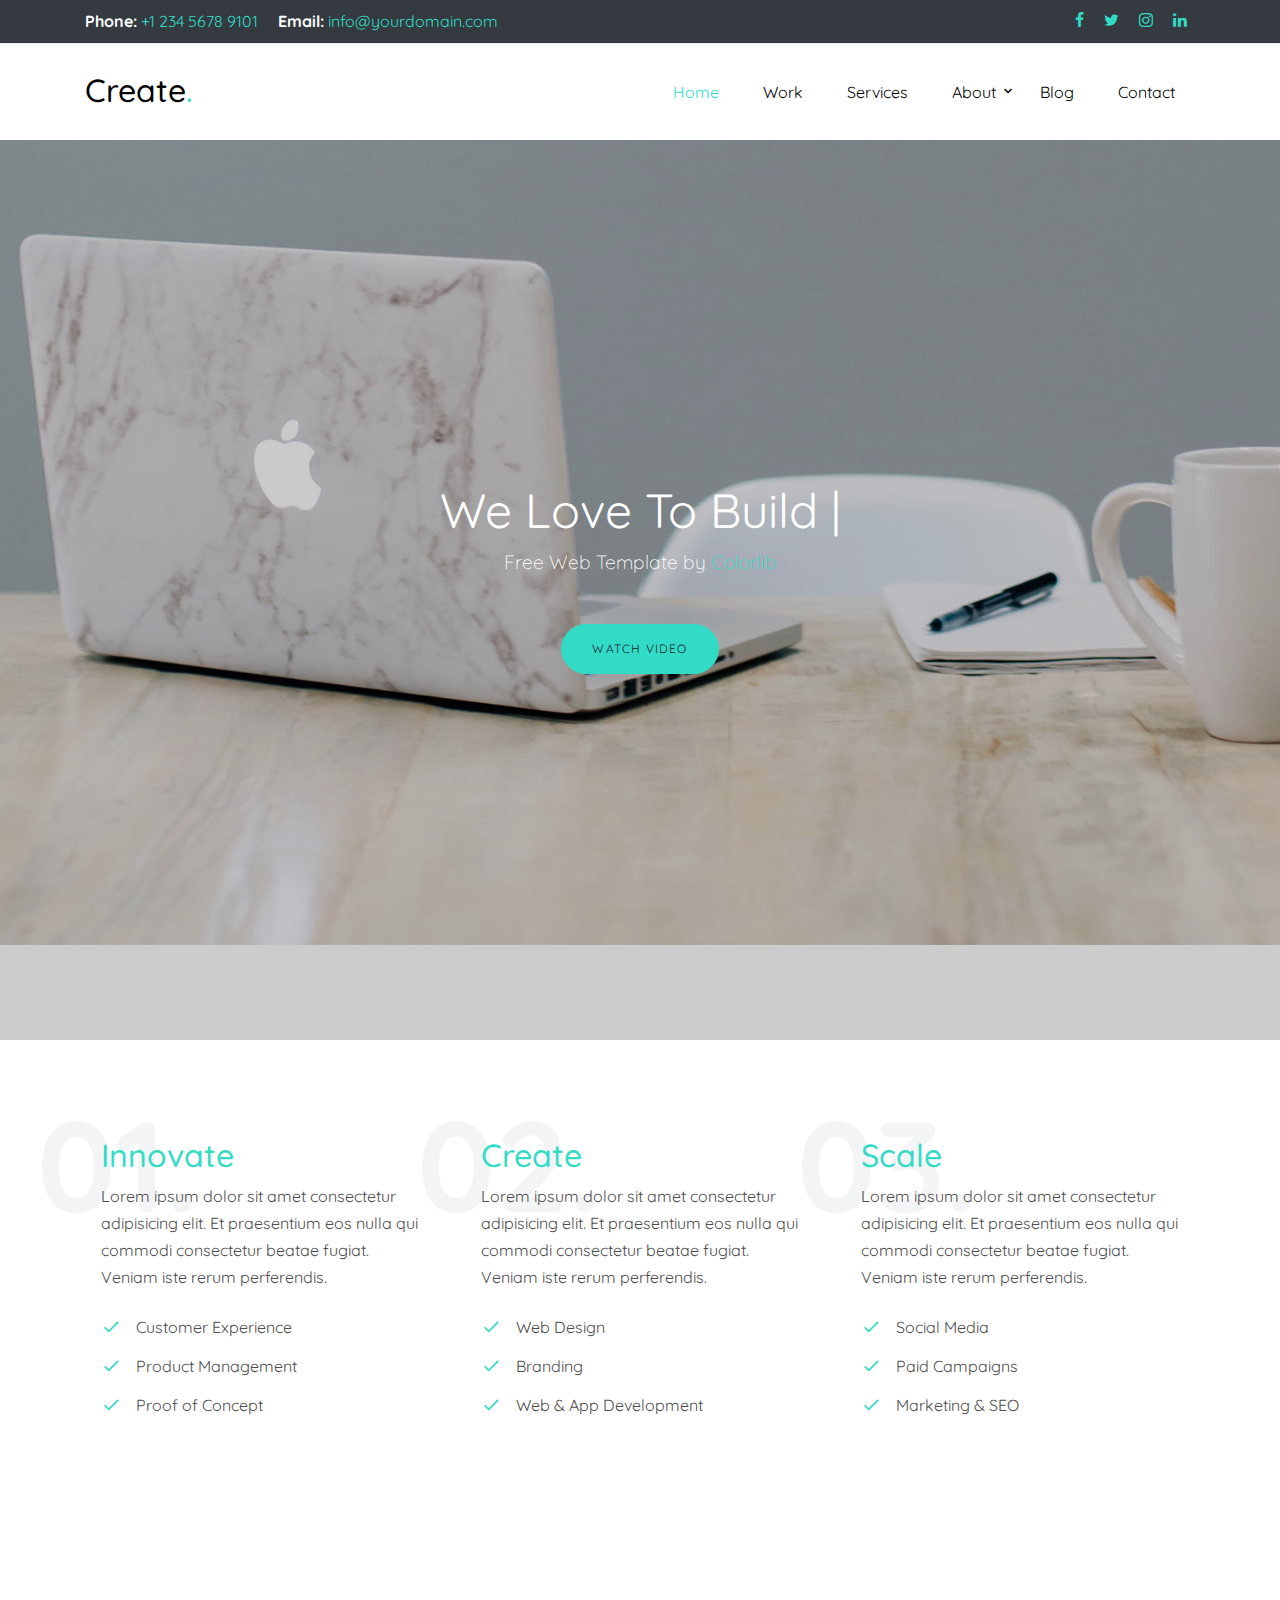
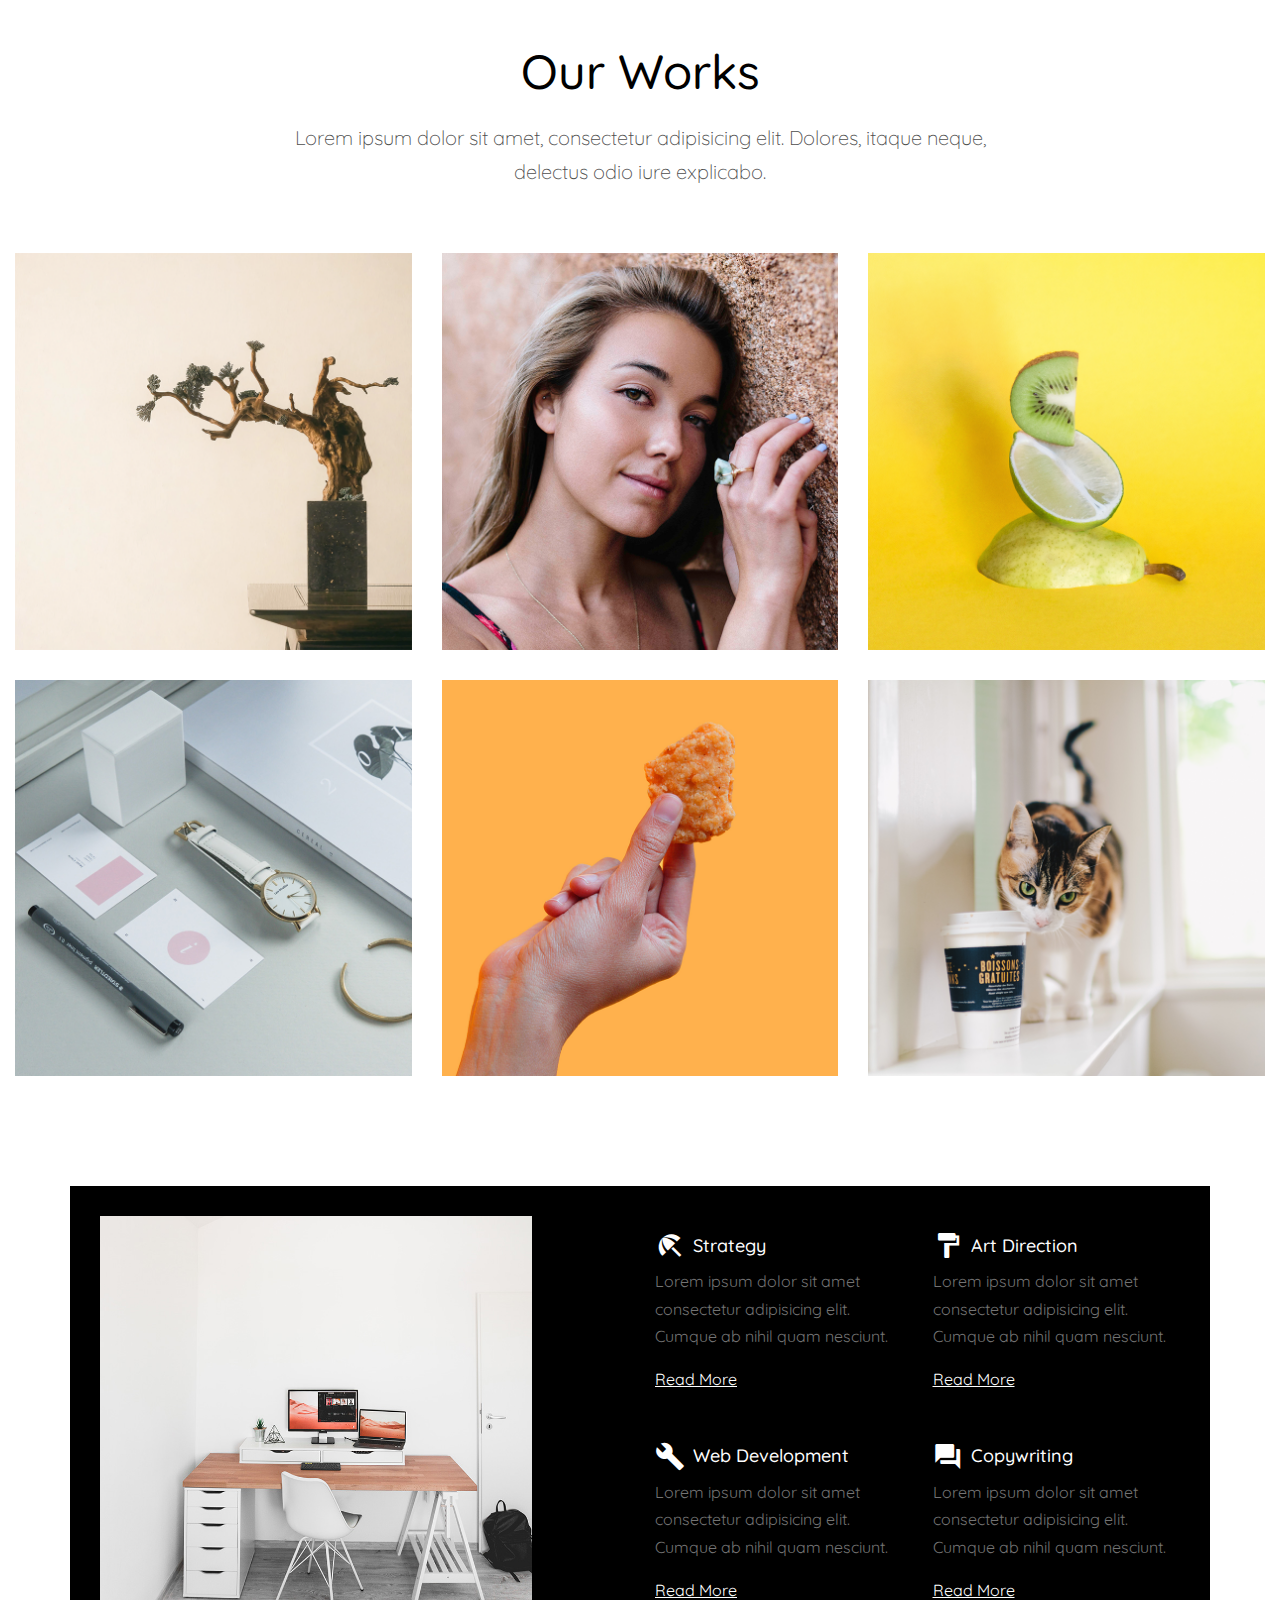
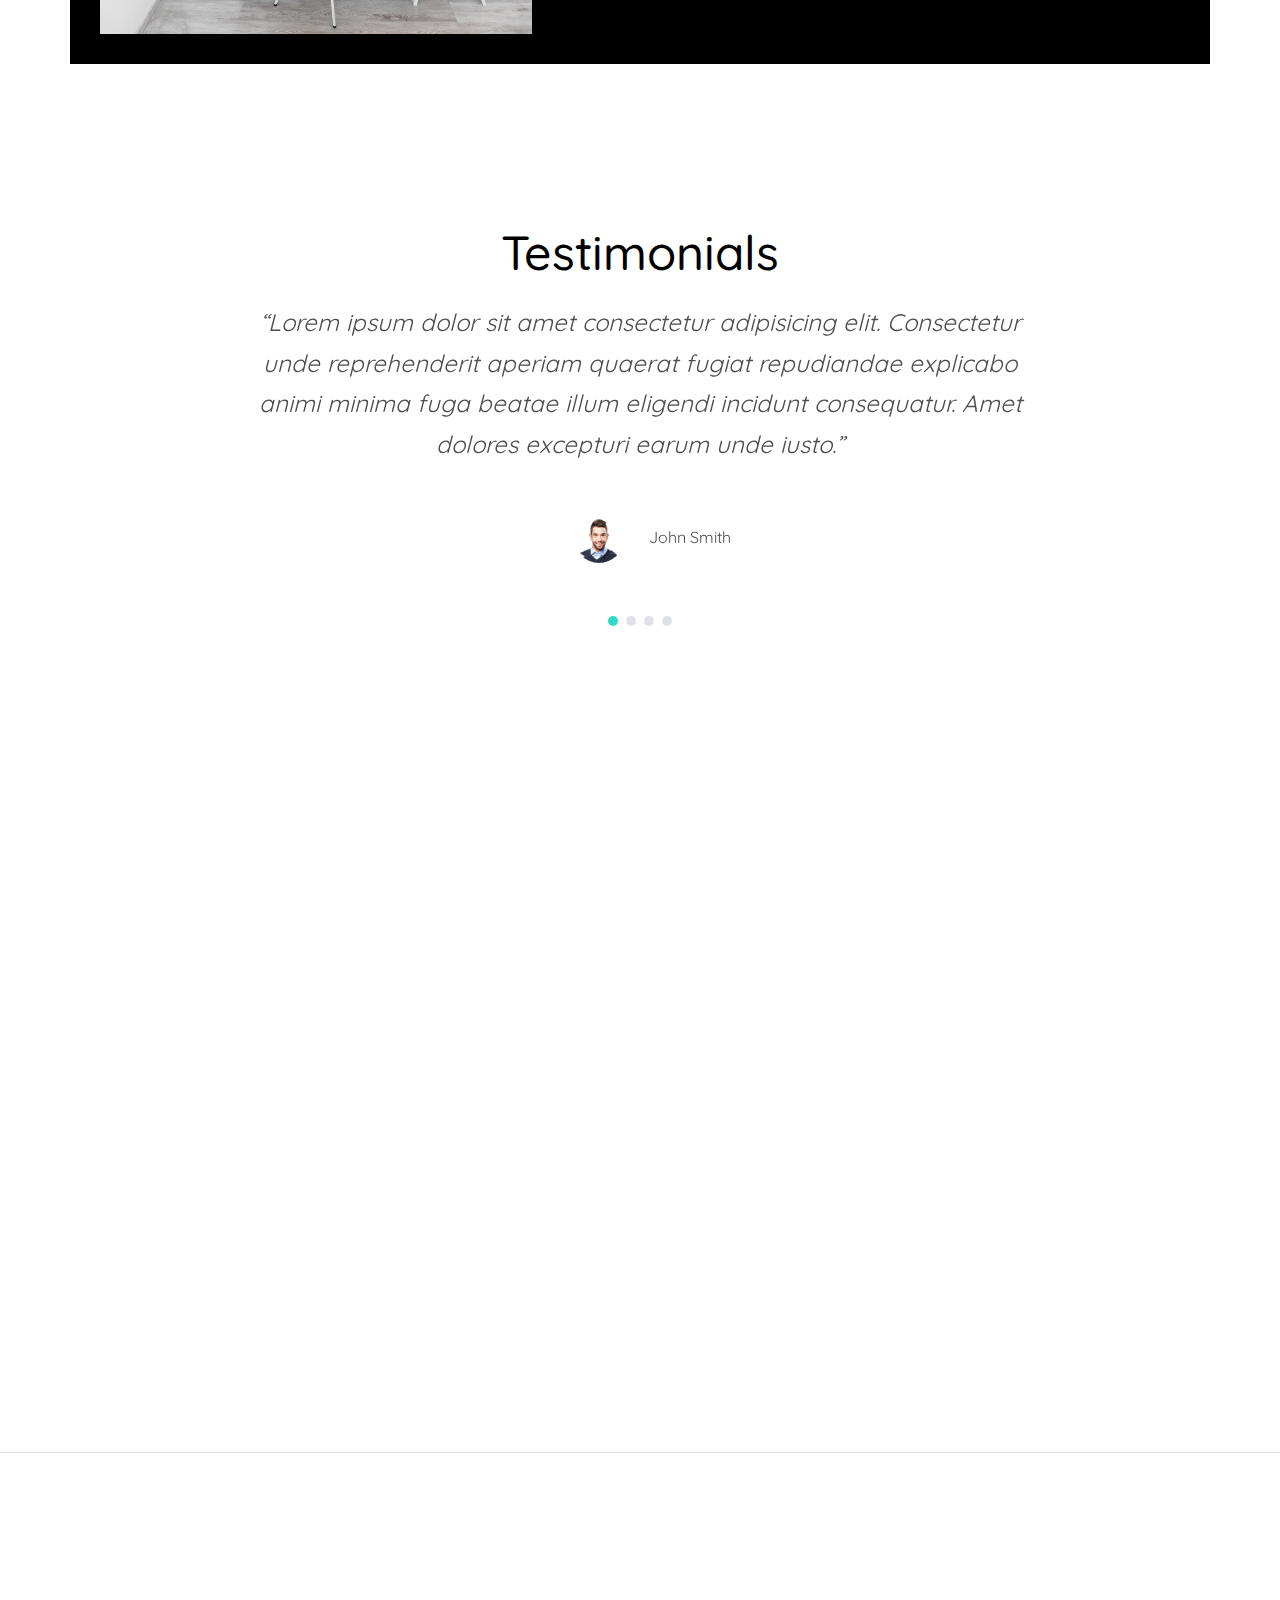
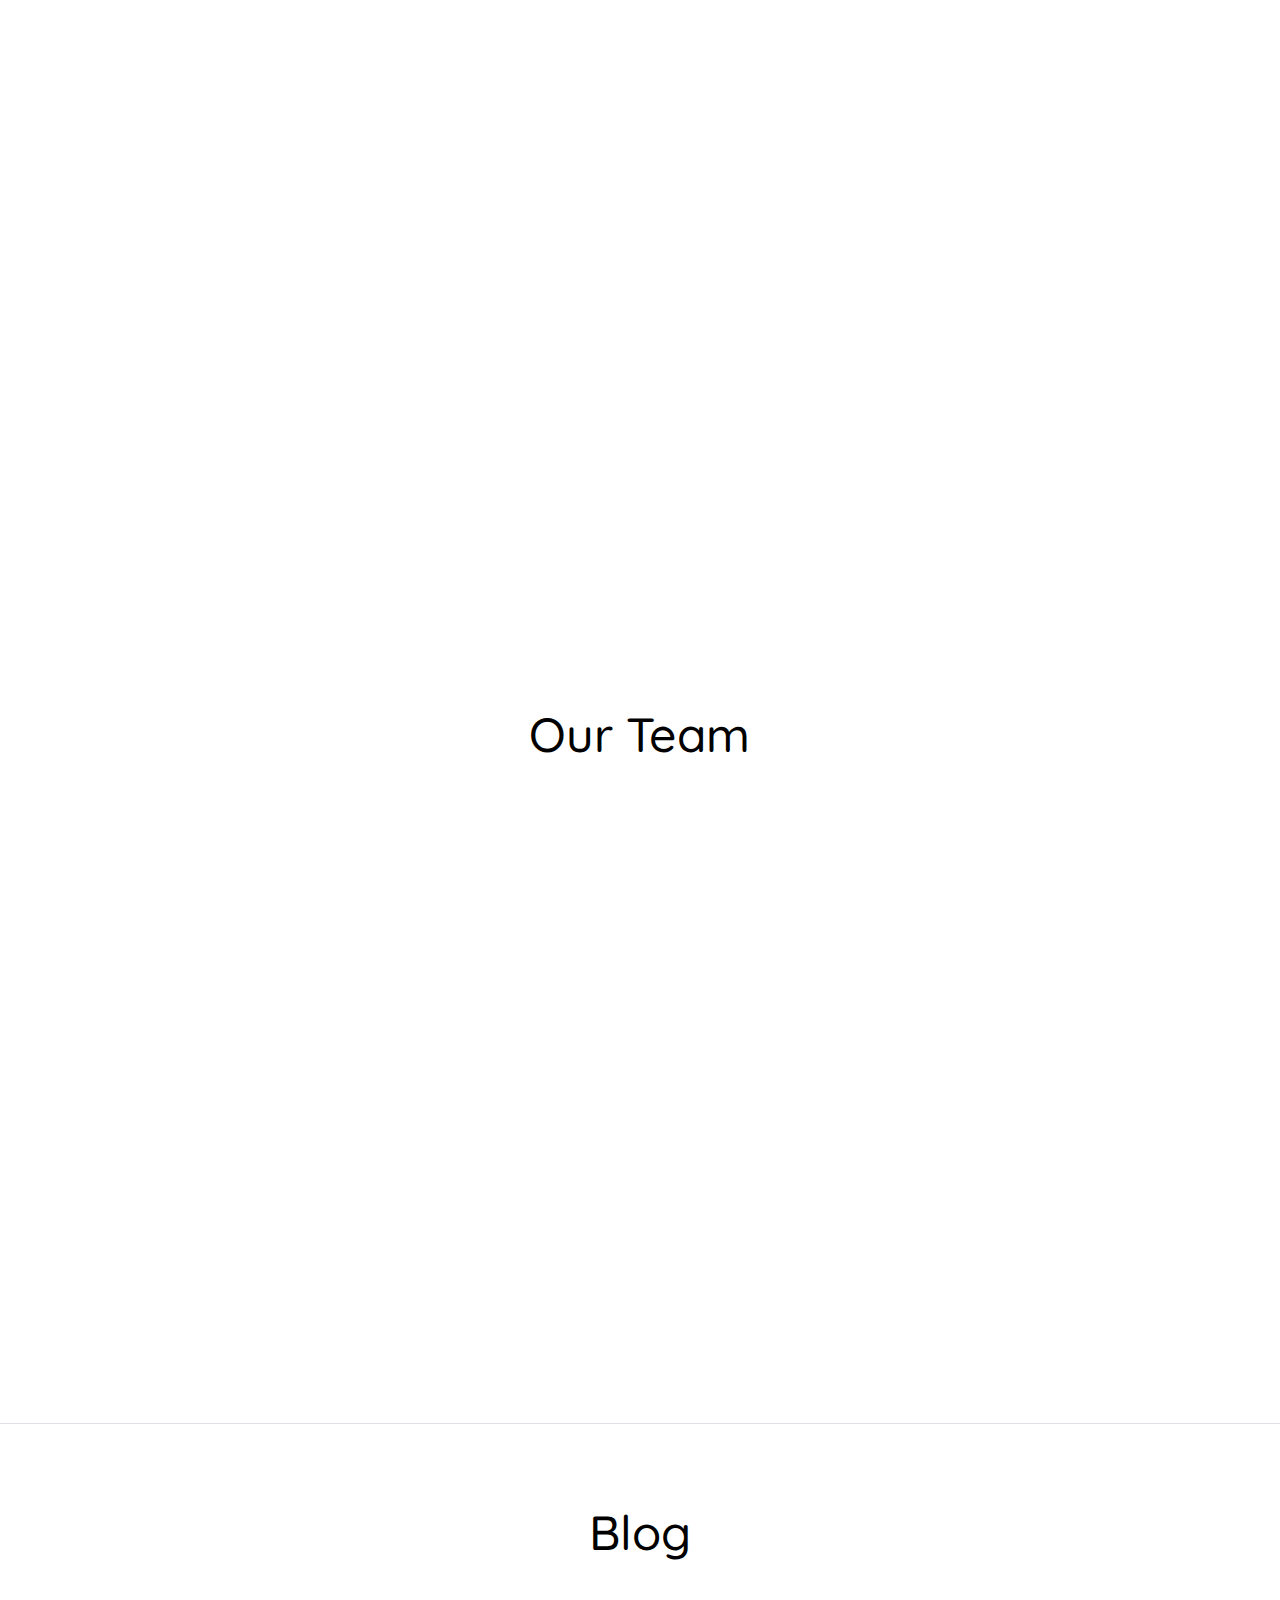
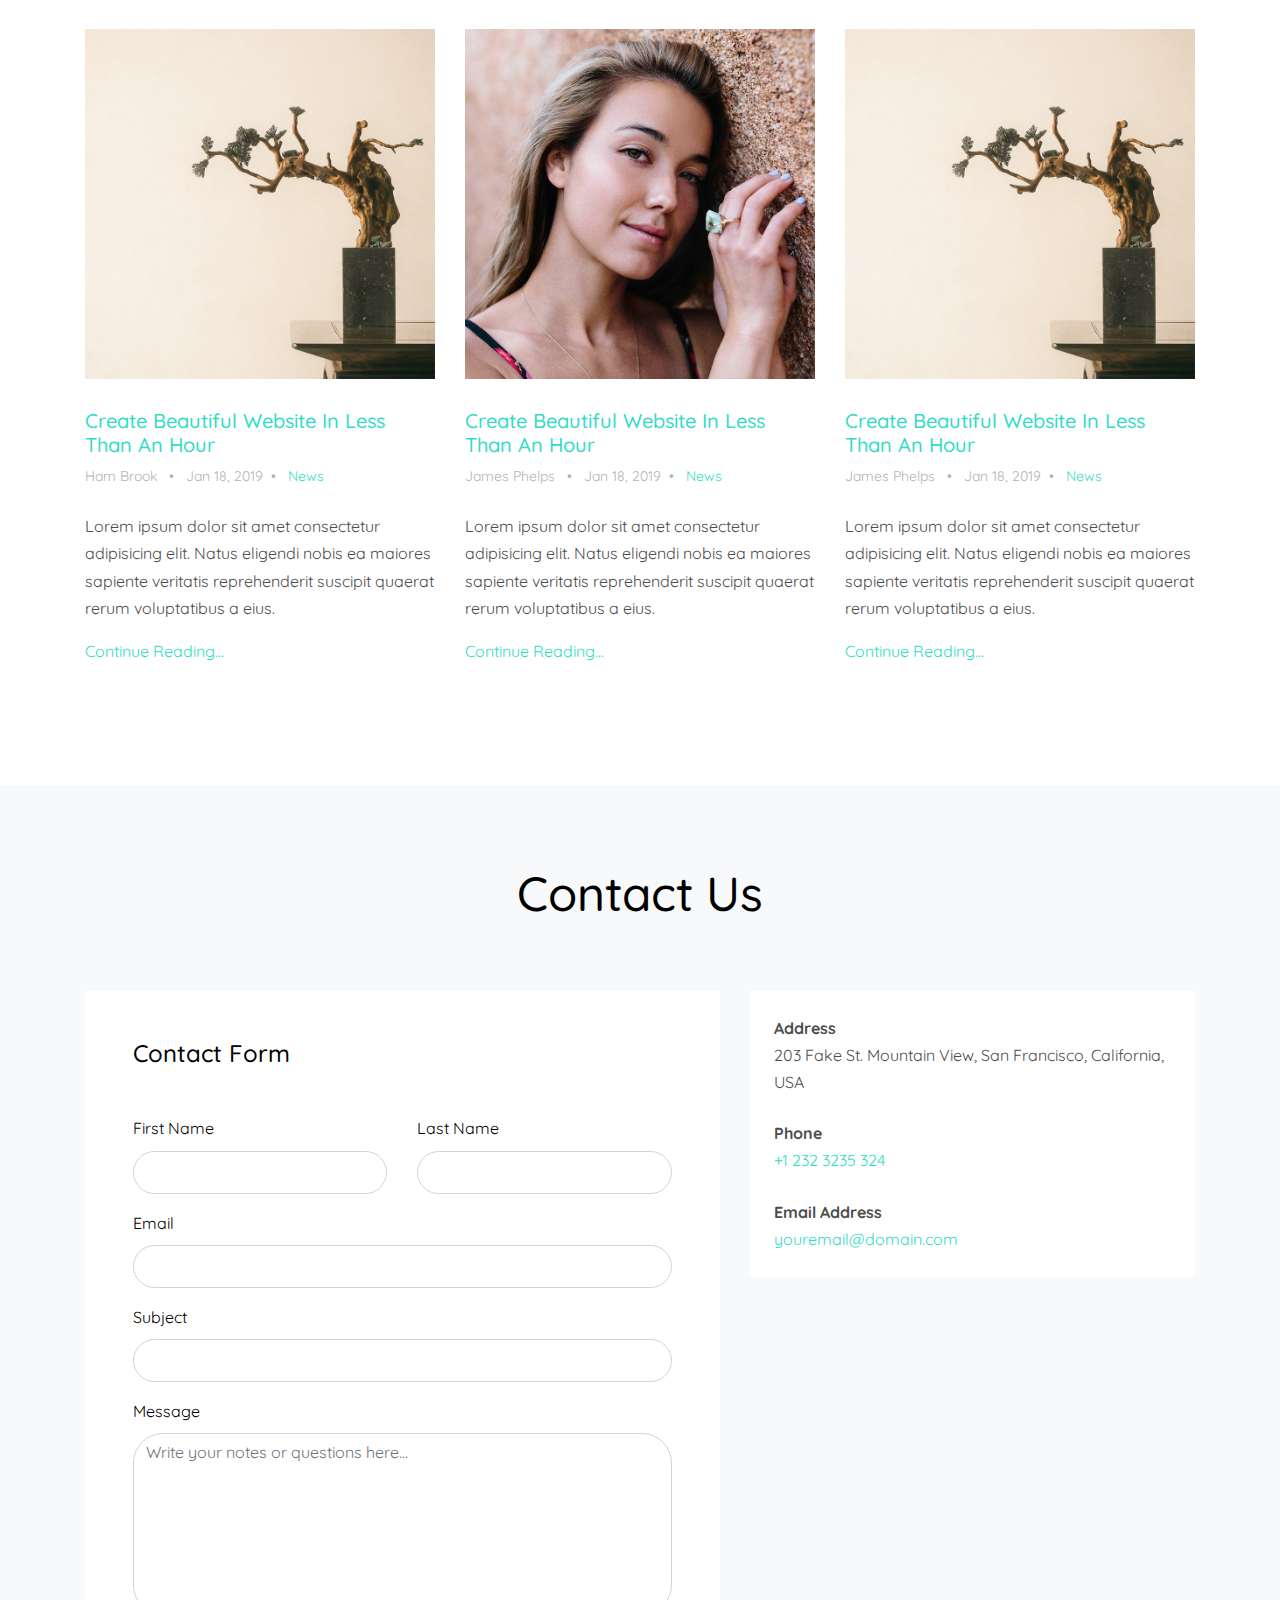
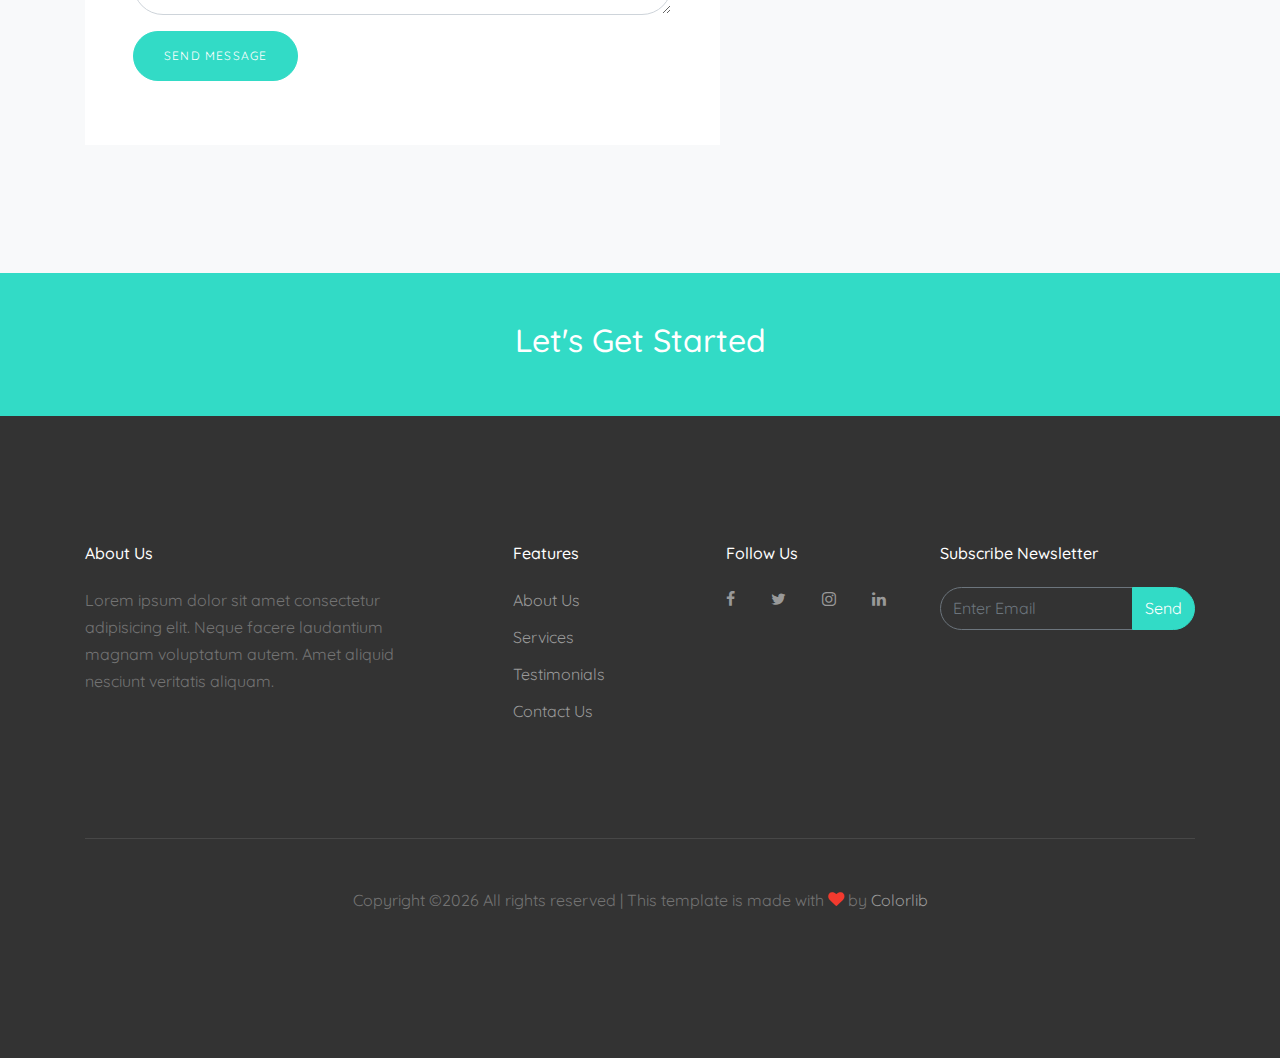
==== commit c0b92152: "Template" ====
--- a/index.html
+++ b/index.html
@@ -1,7 +1,7 @@
 <!DOCTYPE html>
 <html lang="en">
   <head>
-    <title>WETECH-WIC &mdash;</title>
+    <title>Create &mdash; Onepage Website Template by Colorlib</title>
     <meta charset="utf-8">
     <meta name="viewport" content="width=device-width, initial-scale=1, shrink-to-fit=no">
 
@@ -44,7 +44,7 @@
           <div class="col-md-6">
             <p class="mb-0">
               <span class="mr-3"><strong class="text-white">Phone:</strong> <a href="tel://#">+1 234 5678 9101</a></span>
-              <span><strong class="text-white">Email:</strong> <a href="#">info@wetechwic.com</a></span>
+              <span><strong class="text-white">Email:</strong> <a href="#">info@yourdomain.com</a></span>
             </p>
           </div>
           <div class="col-md-6">
@@ -65,28 +65,26 @@
         <div class="row align-items-center">
           
           <div class="col-11 col-xl-2">
-            <h1 class="mb-0 site-logo"><a href="index.html" class="text-black h2 mb-0">WETECH-WIC<span class="text-primary">.</span> </a></h1>
+            <h1 class="mb-0 site-logo"><a href="index.html" class="text-black h2 mb-0">Create<span class="text-primary">.</span> </a></h1>
           </div>
           <div class="col-12 col-md-10 d-none d-xl-block">
             <nav class="site-navigation position-relative text-right" role="navigation">
 
               <ul class="site-menu main-menu js-clone-nav mr-auto d-none d-lg-block">
-                <li class="has-children">
-                    <a href="#home-section" class="nav-link">ACCUEIL</a>
-                    <ul class="dropdown">
-                    <li><a href="#work-section">PRESENTATION</a></li>
-                    <li><a href="#team-section">L'EQUIPE </a></li>
-                     <li><a href="#Testimonials-section">TEMOIGNAGES</a></li>
-                  </ul>  
+                <li><a href="#home-section" class="nav-link">Home</a></li>
+                <li><a href="#work-section" class="nav-link">Work</a></li>
+                <li>
+                  <a href="#services-section" class="nav-link">Services</a>
                 </li>
                 <li class="has-children">
-                  <a href="#about-section" class="nav-link">A PROPOS</a>
+                  <a href="#about-section" class="nav-link">About</a>
                   <ul class="dropdown">
-                    <li><a href="#about-section">A PROPOS DE NOUS</a></li>
-                    <li><a href="#services-section">NOS SERVICES</a></li>
+                    <li><a href="#about-section">Specialties</a></li>
+                    <li><a href="#team-section">Our Team</a></li>
                   </ul>
                 </li>
-                <li><a href="#contact-section" class="nav-link">CONTACT</a></li>
+                <li><a href="#blog-section" class="nav-link">Blog</a></li>
+                <li><a href="#contact-section" class="nav-link">Contact</a></li>
               </ul>
             </nav>
           </div>
@@ -109,8 +107,8 @@
                         
             <div class="row justify-content-center mb-4">
               <div class="col-md-8 text-center">
-                <h1>Nous Aimons Concevoir Des <span class="typed-words"></span></h1>
-                <p class="lead mb-5">Women In Code by<a href="#" target="_blank"> WETECH</a></p>
+                <h1>We Love To Build <span class="typed-words"></span></h1>
+                <p class="lead mb-5">Free Web Template by <a href="#" target="_blank">Colorlib</a></p>
                 <div><a data-fancybox data-ratio="2" href="https://vimeo.com/317571768" class="btn btn-primary btn-md">Watch Video</a></div>
               </div>
             </div>
@@ -129,7 +127,7 @@
           <div class="col-md-6 col-lg-4">
             <div class="p-3 box-with-humber">
               <div class="number-behind">01.</div>
-              <h2 class="text-primary">Former</h2>
+              <h2 class="text-primary">Innovate</h2>
               <p class="mb-4">Lorem ipsum dolor sit amet consectetur adipisicing elit. Et praesentium eos nulla qui commodi consectetur beatae fugiat. Veniam iste rerum perferendis.</p>
               <ul class="list-unstyled ul-check primary">
                 <li>Customer Experience</li>
@@ -142,7 +140,7 @@
           <div class="col-md-6 col-lg-4">
             <div class="p-3 box-with-humber">
               <div class="number-behind">02.</div>
-              <h2 class="text-primary">Innover</h2>
+              <h2 class="text-primary">Create</h2>
               <p class="mb-4">Lorem ipsum dolor sit amet consectetur adipisicing elit. Et praesentium eos nulla qui commodi consectetur beatae fugiat. Veniam iste rerum perferendis.</p>
               <ul class="list-unstyled ul-check primary">
                 <li>Web Design</li>
@@ -155,7 +153,7 @@
           <div class="col-md-6 col-lg-4">
             <div class="p-3 box-with-humber">
               <div class="number-behind">03.</div>
-              <h2 class="text-primary">Conevoir</h2>
+              <h2 class="text-primary">Scale</h2>
               <p class="mb-4">Lorem ipsum dolor sit amet consectetur adipisicing elit. Et praesentium eos nulla qui commodi consectetur beatae fugiat. Veniam iste rerum perferendis.</p>
               <ul class="list-unstyled ul-check primary">
                 <li>Social Media</li>
@@ -172,7 +170,7 @@
       <div class="container">
         <div class="row mb-5 justify-content-center">
           <div class="col-md-8 text-center">
-            <h2 class="text-black h1 site-section-heading text-center">PRESENTATION</h2>
+            <h2 class="text-black h1 site-section-heading text-center">Our Works</h2>
             <p class="lead">Lorem ipsum dolor sit amet, consectetur adipisicing elit. Dolores, itaque neque, delectus odio iure explicabo.</p>
           </div>
         </div>
@@ -284,11 +282,11 @@
     </section>
 
 
-    <section class="site-section testimonial-wrap" id="Testimonials-section">
+    <section class="site-section testimonial-wrap">
       <div class="container">
         <div class="row justify-content-center">
           <div class="col-md-8 text-center">
-            <h2 class="text-black h1 site-section-heading text-center">Temoignages</h2>
+            <h2 class="text-black h1 site-section-heading text-center">Testimonials</h2>
           </div>
         </div>
       </div>
@@ -356,7 +354,7 @@
       <div class="container">
         <div class="row justify-content-center mb-5">
           <div class="col-md-8 text-center" data-aos="fade-up">
-            <h2 class="text-black h1 site-section-heading text-center">NOS SERVICES</h2>
+            <h2 class="text-black h1 site-section-heading text-center">Our Services</h2>
           </div>
         </div>
         <div class="row align-items-stretch">
@@ -370,11 +368,11 @@
               </div>
             </div>
           </div>
-          <div class="col-md-6 col-lg-4 mb-4 mb-lg-4" data-aos="fade-up" data-aos-delay="400">
+          <div class="col-md-6 col-lg-4 mb-4 mb-lg-4" data-aos="fade-up" data-aos-delay="100">
             <div class="unit-4 d-flex">
-              <div class="unit-4-icon mr-4"><span class="text-primary icon-extension"></span></div>
+              <div class="unit-4-icon mr-4"><span class="text-primary icon-shopping_cart"></span></div>
               <div>
-                <h3>Formation</h3>
+                <h3>eCommerce</h3>
                 <p>Lorem ipsum dolor sit amet consectetur adipisicing elit. Perferendis quis molestiae vitae eligendi at.</p>
                 <p><a href="#">Learn More</a></p>
               </div>
@@ -390,6 +388,28 @@
               </div>
             </div>
           </div>
+
+
+          <div class="col-md-6 col-lg-4 mb-4 mb-lg-4" data-aos="fade-up" data-aos-delay="300">
+            <div class="unit-4 d-flex">
+              <div class="unit-4-icon mr-4"><span class="text-primary icon-format_paint"></span></div>
+              <div>
+                <h3>Branding</h3>
+                <p>Lorem ipsum dolor sit amet consectetur adipisicing elit. Perferendis quis molestiae vitae eligendi at.</p>
+                <p><a href="#">Learn More</a></p>
+              </div>
+            </div>
+          </div>
+          <div class="col-md-6 col-lg-4 mb-4 mb-lg-4" data-aos="fade-up" data-aos-delay="400">
+            <div class="unit-4 d-flex">
+              <div class="unit-4-icon mr-4"><span class="text-primary icon-extension"></span></div>
+              <div>
+                <h3>Copy Writing</h3>
+                <p>Lorem ipsum dolor sit amet consectetur adipisicing elit. Perferendis quis molestiae vitae eligendi at.</p>
+                <p><a href="#">Learn More</a></p>
+              </div>
+            </div>
+          </div>
           <div class="col-md-6 col-lg-4 mb-4 mb-lg-4" data-aos="fade-up" data-aos-delay="500">
             <div class="unit-4 d-flex">
               <div class="unit-4-icon mr-4"><span class="text-primary icon-phonelink"></span></div>
@@ -418,7 +438,7 @@
 
               <div class="col-12">
                 <div class="text-left pb-1">
-                  <h2 class="text-black h1 site-section-heading">A PROPOS DE NOUS</h2>
+                  <h2 class="text-black h1 site-section-heading">About Us</h2>
                 </div>
               </div>
               <div class="col-12 mb-4">
@@ -428,7 +448,7 @@
                 <div class="unit-4">
                   <div class="unit-4-icon mr-4 mb-3"><span class="text-secondary icon-phonelink"></span></div>
                   <div>
-                    <h3>Apploications Web &amp; Mobiles </h3>
+                    <h3>Web &amp; Mobile Specialties</h3>
                     <p>Lorem ipsum dolor sit amet consectetur adipisicing elit. Perferendis quis consect.</p>
                     <p class="mb-0"><a href="#">Learn More</a></p>
                   </div>
@@ -438,7 +458,7 @@
                 <div class="unit-4">
                   <div class="unit-4-icon mr-4 mb-3"><span class="text-secondary icon-extension"></span></div>
                   <div>
-                    <h3>Formations</h3>
+                    <h3>Intuitive Thinkers</h3>
                     <p>Lorem ipsum dolor sit amet consectetur adipisicing elit. Perferendis quis.</p>
                     <p class="mb-0"><a href="#">Learn More</a></p>
                   </div>
@@ -456,7 +476,7 @@
       <div class="container">
         <div class="row justify-content-center mb-5">
           <div class="col-md-7 text-center">
-            <h2 class="text-black h1 site-section-heading">Notre Equipe</h2>
+            <h2 class="text-black h1 site-section-heading">Our Team</h2>
           </div>
         </div>
         <div class="row">
@@ -506,13 +526,55 @@
       </div>
     </div>
 
+    <section class="site-section" id="blog-section">
+      <div class="container">
+        <div class="row justify-content-center mb-5">
+          <div class="col-md-8 text-center">
+            <h2 class="text-black h1 site-section-heading text-center">Blog</h2>
+          </div>
+        </div>
+
+        <div class="row">
+          <div class="col-md-6 col-lg-4 mb-4 mb-lg-4">
+            <div class="h-entry">
+              <a href="single.html"><img src="images/img_1.jpg" alt="Image" class="img-fluid"></a>
+              <h2 class="font-size-regular"><a href="single.html">Create Beautiful Website In Less Than An Hour</a></h2>
+              <div class="meta mb-4">Ham Brook <span class="mx-2">&bullet;</span> Jan 18, 2019<span class="mx-2">&bullet;</span> <a href="#">News</a></div>
+              <p>Lorem ipsum dolor sit amet consectetur adipisicing elit. Natus eligendi nobis ea maiores sapiente veritatis reprehenderit suscipit quaerat rerum voluptatibus a eius.</p>
+              <p><a href="#">Continue Reading...</a></p>
+            </div> 
+          </div>
+          <div class="col-md-6 col-lg-4 mb-4 mb-lg-4">
+            <div class="h-entry">
+              <a href="single.html"><img src="images/img_2.jpg" alt="Image" class="img-fluid"></a>
+              <h2 class="font-size-regular"><a href="single.html">Create Beautiful Website In Less Than An Hour</a></h2>
+              <div class="meta mb-4">James Phelps <span class="mx-2">&bullet;</span> Jan 18, 2019<span class="mx-2">&bullet;</span> <a href="#">News</a></div>
+              <p>Lorem ipsum dolor sit amet consectetur adipisicing elit. Natus eligendi nobis ea maiores sapiente veritatis reprehenderit suscipit quaerat rerum voluptatibus a eius.</p>
+              <p><a href="#">Continue Reading...</a></p>
+            </div>
+          </div>
+          <div class="col-md-6 col-lg-4 mb-4 mb-lg-4">
+            <div class="h-entry">
+              <a href="single.html"><img src="images/img_1.jpg" alt="Image" class="img-fluid"></a>
+              <h2 class="font-size-regular"><a href="single.html">Create Beautiful Website In Less Than An Hour</a></h2>
+              <div class="meta mb-4">James Phelps <span class="mx-2">&bullet;</span> Jan 18, 2019<span class="mx-2">&bullet;</span> <a href="#">News</a></div>
+              <p>Lorem ipsum dolor sit amet consectetur adipisicing elit. Natus eligendi nobis ea maiores sapiente veritatis reprehenderit suscipit quaerat rerum voluptatibus a eius.</p>
+              <p><a href="#">Continue Reading...</a></p>
+            </div> 
+          </div>
+          
+        </div>
+      </div>
+    </section>
+
    
+
 
     <section class="site-section bg-light" id="contact-section">
       <div class="container">
         <div class="row mb-5">
           <div class="col-12 text-center">
-            <h2 class="text-black h1 site-section-heading">Contactez-Nous</h2>
+            <h2 class="text-black h1 site-section-heading">Contact Us</h2>
           </div>
         </div>
         <div class="row">
@@ -526,11 +588,11 @@
 
               <div class="row form-group">
                 <div class="col-md-6 mb-3 mb-md-0">
-                  <label class="text-black" for="fname">Prénoms</label>
+                  <label class="text-black" for="fname">First Name</label>
                   <input type="text" id="fname" class="form-control">
                 </div>
                 <div class="col-md-6">
-                  <label class="text-black" for="lname">Noms</label>
+                  <label class="text-black" for="lname">Last Name</label>
                   <input type="text" id="lname" class="form-control">
                 </div>
               </div>
@@ -546,7 +608,7 @@
               <div class="row form-group">
                 
                 <div class="col-md-12">
-                  <label class="text-black" for="subject">Sujet</label> 
+                  <label class="text-black" for="subject">Subject</label> 
                   <input type="subject" id="subject" class="form-control">
                 </div>
               </div>
@@ -554,7 +616,7 @@
               <div class="row form-group">
                 <div class="col-md-12">
                   <label class="text-black" for="message">Message</label> 
-                  <textarea name="message" id="message" cols="30" rows="7" class="form-control" placeholder="Ecrivez votre message, préoccupation, ici ..."></textarea>
+                  <textarea name="message" id="message" cols="30" rows="7" class="form-control" placeholder="Write your notes or questions here..."></textarea>
                 </div>
               </div>
 
@@ -573,10 +635,10 @@
               <p class="mb-0 font-weight-bold">Address</p>
               <p class="mb-4">203 Fake St. Mountain View, San Francisco, California, USA</p>
 
-              <p class="mb-0 font-weight-bold">Téléphone</p>
+              <p class="mb-0 font-weight-bold">Phone</p>
               <p class="mb-4"><a href="#">+1 232 3235 324</a></p>
 
-              <p class="mb-0 font-weight-bold">Addresse mail</p>
+              <p class="mb-0 font-weight-bold">Email Address</p>
               <p class="mb-0"><a href="#">youremail@domain.com</a></p>
 
             </div>
@@ -600,20 +662,20 @@
           <div class="col-md-9">
             <div class="row">
               <div class="col-md-5">
-                <h2 class="footer-heading mb-4">A propos de Nous</h2>
+                <h2 class="footer-heading mb-4">About Us</h2>
                 <p>Lorem ipsum dolor sit amet consectetur adipisicing elit. Neque facere laudantium magnam voluptatum autem. Amet aliquid nesciunt veritatis aliquam.</p>
               </div>
               <div class="col-md-3 ml-auto">
                 <h2 class="footer-heading mb-4">Features</h2>
                 <ul class="list-unstyled">
-                  <li><a href="#">A propos de Nous</a></li>
-                  <li><a href="#">Nos Services</a></li>
-                  <li><a href="#">Témoignages</a></li>
-                  <li><a href="#">Contactez-Nous</a></li>
+                  <li><a href="#">About Us</a></li>
+                  <li><a href="#">Services</a></li>
+                  <li><a href="#">Testimonials</a></li>
+                  <li><a href="#">Contact Us</a></li>
                 </ul>
               </div>
               <div class="col-md-3">
-                <h2 class="footer-heading mb-4">Suivez-Nous</h2>
+                <h2 class="footer-heading mb-4">Follow Us</h2>
                 <a href="#" class="pl-0 pr-3"><span class="icon-facebook"></span></a>
                 <a href="#" class="pl-3 pr-3"><span class="icon-twitter"></span></a>
                 <a href="#" class="pl-3 pr-3"><span class="icon-instagram"></span></a>
@@ -622,12 +684,12 @@
             </div>
           </div>
           <div class="col-md-3">
-            <h2 class="footer-heading mb-4">Souscrire à la Newsletter</h2>
+            <h2 class="footer-heading mb-4">Subscribe Newsletter</h2>
             <form action="#" method="post">
               <div class="input-group mb-3">
-                <input type="text" class="form-control border-secondary text-white bg-transparent" placeholder="Entrez votre Email" aria-label="Entrez votre Email" aria-describedby="button-addon2">
+                <input type="text" class="form-control border-secondary text-white bg-transparent" placeholder="Enter Email" aria-label="Enter Email" aria-describedby="button-addon2">
                 <div class="input-group-append">
-                  <button class="btn btn-primary text-white" type="button" id="button-addon2">Envoyez</button>
+                  <button class="btn btn-primary text-white" type="button" id="button-addon2">Send</button>
                 </div>
               </div>
             </form>
--- a/css/style.css
+++ b/css/style.css
@@ -79,7 +79,7 @@
     border: 2px solid #fff; }
     .btn.btn-outline-white:hover {
       background: #fff;
-      color: #9400D3 !important; }
+      color: #32dbc6 !important; }
   .btn.btn-md {
     padding: 15px 30px;
     font-size: 12px;
@@ -97,7 +97,7 @@
   border-radius: 30px;
   font-family: "Quicksand", -apple-system, BlinkMacSystemFont, "Segoe UI", Roboto, "Helvetica Neue", Arial, sans-serif, "Apple Color Emoji", "Segoe UI Emoji", "Segoe UI Symbol", "Noto Color Emoji"; }
   .form-control:active, .form-control:focus {
-    border-color: #9400D3; }
+    border-color: #32dbc6; }
   .form-control:hover, .form-control:active, .form-control:focus {
     -webkit-box-shadow: none !important;
     box-shadow: none !important; }
@@ -249,9 +249,9 @@
   .ul-check.white li:before {
     color: #fff; }
   .ul-check.success li:before {
-    color: #644ac3; }
+    color: #8bc34a; }
   .ul-check.primary li:before {
-    color: #9400D3; }
+    color: #32dbc6; }
 
 .select-wrap, .wrap-icon {
   position: relative; }
@@ -288,7 +288,7 @@
   .site-navbar .site-navigation .site-menu {
     margin-bottom: 0; }
     .site-navbar .site-navigation .site-menu .active {
-      color: #9400D3;
+      color: #32dbc6;
       display: inline-block;
       padding: 5px 20px; }
     .site-navbar .site-navigation .site-menu a {
@@ -302,7 +302,7 @@
         display: inline-block;
         text-decoration: none !important; }
         .site-navbar .site-navigation .site-menu > li > a:hover {
-          color: #9400D3; }
+          color: #32dbc6; }
     .site-navbar .site-navigation .site-menu .has-children {
       position: relative; }
       .site-navbar .site-navigation .site-menu .has-children > a {
@@ -324,7 +324,7 @@
         top: 100%;
         position: absolute;
         text-align: left;
-        border-top: 2px solid #9400D3;
+        border-top: 2px solid #32dbc6;
         -webkit-box-shadow: 0 2px 10px -2px rgba(0, 0, 0, 0.1);
         box-shadow: 0 2px 10px -2px rgba(0, 0, 0, 0.1);
         border-left: 1px solid #edf0f5;
@@ -361,7 +361,7 @@
           transition: 0s all;
           color: #343a40; }
         .site-navbar .site-navigation .site-menu .has-children .dropdown .active > a {
-          color: #9400D3 !important; }
+          color: #32dbc6 !important; }
         .site-navbar .site-navigation .site-menu .has-children .dropdown > li {
           list-style: none;
           padding: 0;
@@ -383,7 +383,7 @@
             background: #f4f5f9;
             color: #25262a; }
       .site-navbar .site-navigation .site-menu .has-children:hover > a, .site-navbar .site-navigation .site-menu .has-children:focus > a, .site-navbar .site-navigation .site-menu .has-children:active > a {
-        color: #9400D3; }
+        color: #32dbc6; }
       .site-navbar .site-navigation .site-menu .has-children:hover, .site-navbar .site-navigation .site-menu .has-children:focus, .site-navbar .site-navigation .site-menu .has-children:active {
         cursor: pointer; }
         .site-navbar .site-navigation .site-menu .has-children:hover > .dropdown, .site-navbar .site-navigation .site-menu .has-children:focus > .dropdown, .site-navbar .site-navigation .site-menu .has-children:active > .dropdown {
@@ -463,12 +463,12 @@
       position: relative;
       color: #212529; }
       .site-mobile-menu .site-nav-wrap a:hover {
-        color: #9400D3; }
+        color: #32dbc6; }
     .site-mobile-menu .site-nav-wrap li {
       position: relative;
       display: block; }
       .site-mobile-menu .site-nav-wrap li .active {
-        color: #9400D3; }
+        color: #32dbc6; }
     .site-mobile-menu .site-nav-wrap .arrow-collapse {
       position: absolute;
       right: 0px;
@@ -650,7 +650,7 @@
     left: 0;
     right: 0;
     bottom: 0;
-    background: rgba(191, 50, 219, 0.8);
+    background: rgba(50, 219, 198, 0.8);
     z-index: 2;
     height: 100%;
     width: 100%;
@@ -871,7 +871,7 @@
     font-weight: bold;
     color: #cccccc; }
     .site-block-tab .nav-item > a:hover, .site-block-tab .nav-item > a.active {
-      border-bottom: 2px solid #9400D3;
+      border-bottom: 2px solid #32dbc6;
       color: #000; }
 
 .block-13, .slide-one-item {
@@ -957,7 +957,7 @@
       border-radius: 50%;
       background: #dee2e6; }
     .slide-one-item .owl-dots .owl-dot.active span {
-      background: #9400D3; }
+      background: #32dbc6; }
 
 .block-12 {
   position: relative; }
@@ -1012,7 +1012,7 @@
         width: 80px;
         height: 4px;
         margin-top: -4px;
-        background: #9400D3;
+        background: #32dbc6;
         top: 0; }
       .block-12 .text .text-inner .heading {
         font-size: 20px;
@@ -1035,7 +1035,7 @@
     display: block;
     border-radius: 50%;
     opacity: 1;
-    color: #9400D3 !important; }
+    color: #32dbc6 !important; }
     .block-16 figure .play-button:hover {
       opacity: 1; }
     .block-16 figure .play-button > span {
@@ -1073,7 +1073,7 @@
   color: #999999; }
 
 .block-25 ul li a .meta {
-  color: #9400D3; }
+  color: #32dbc6; }
 
 .block-25 ul li a:hover img {
   opacity: .5; }
@@ -1102,7 +1102,7 @@
     position: absolute;
     width: 30px;
     height: 30px;
-    background: #9400D3;
+    background: #32dbc6;
     border-radius: 50%;
     color: #fff; }
     .player .team-number > span {
@@ -1137,7 +1137,7 @@
     border-radius: 50%;
     border: 1px solid #ccc; }
   .site-block-27 ul li.active a, .site-block-27 ul li.active span {
-    background: #9400D3;
+    background: #32dbc6;
     color: #fff;
     border: 1px solid transparent; }
 
@@ -1242,7 +1242,7 @@
   margin-top: -100px; }
 
 .feature-1, .free-quote, .feature-3 {
-  background: #9400D3;
+  background: #32dbc6;
   padding: 30px 50px;
   color: rgba(255, 255, 255, 0.6);
   font-size: 15px; }
@@ -1269,7 +1269,7 @@
       transform: translate(-50%, -50%); }
 
 .free-quote {
-  background: #9400D3; }
+  background: #24cfba; }
   .free-quote .form-control {
     border: 2px solid rgba(255, 255, 255, 0.5);
     background: none;
@@ -1298,7 +1298,7 @@
       font-style: italic; }
 
 .feature-3 {
-  background: #9400D3; }
+  background: #23c6b2; }
 
 .border-primary {
   position: relative; }
@@ -1310,7 +1310,7 @@
     bottom: 0;
     width: 80px;
     height: 3px;
-    background: #9400D3; }
+    background: #32dbc6; }
   .border-primary.text-center:after {
     left: 50%;
     -webkit-transform: translateX(-50%);
@@ -1344,7 +1344,7 @@
 .how-it-work-item .number {
   width: 50px;
   height: 50px;
-  background: #9400D3;
+  background: #32dbc6;
   color: #fff;
   line-height: 55px;
   font-weight: 300;
@@ -1399,7 +1399,7 @@
   line-height: 40px;
   border-radius: 50%;
   display: inline-block;
-  background: #9400D3;
+  background: #32dbc6;
   color: #fff; }
 
 .custom-pagination span {
@@ -1458,7 +1458,7 @@
     -o-transition: .1s all ease;
     transition: .1s all ease; }
   .popular-category:hover {
-    background: #9400D3;
+    background: #32dbc6;
     -webkit-box-shadow: 0 5px 30px -5px rgba(50, 219, 198, 0.5);
     box-shadow: 0 5px 30px -5px rgba(50, 219, 198, 0.5); }
     .popular-category:hover .caption {
@@ -1466,7 +1466,7 @@
     .popular-category:hover .icon {
       color: #fff; }
     .popular-category:hover .number {
-      background: #9400D3;
+      background: #24cfba;
       color: #fff; }
 
 @media (max-width: 1199.98px) {
@@ -1509,7 +1509,7 @@
       font-size: 12px;
       display: inline-block;
       padding: 5px 30px;
-      background: #9400D3;
+      background: #32dbc6;
       border-radius: 30px;
       color: #fff;
       letter-spacing: .2em;
@@ -1547,7 +1547,7 @@
         color: #fff; }
 
 .accordion-item[aria-expanded="true"] {
-  color: #9400D3; }
+  color: #32dbc6; }
 
 .social-media {
   display: inline-block;
@@ -1579,7 +1579,7 @@
     display: inline-block;
     width: 50px;
     height: 50px;
-    background: #9400D3;
+    background: #32dbc6;
     margin-right: 1.5rem;
     border-radius: 50%;
     line-height: 50px;
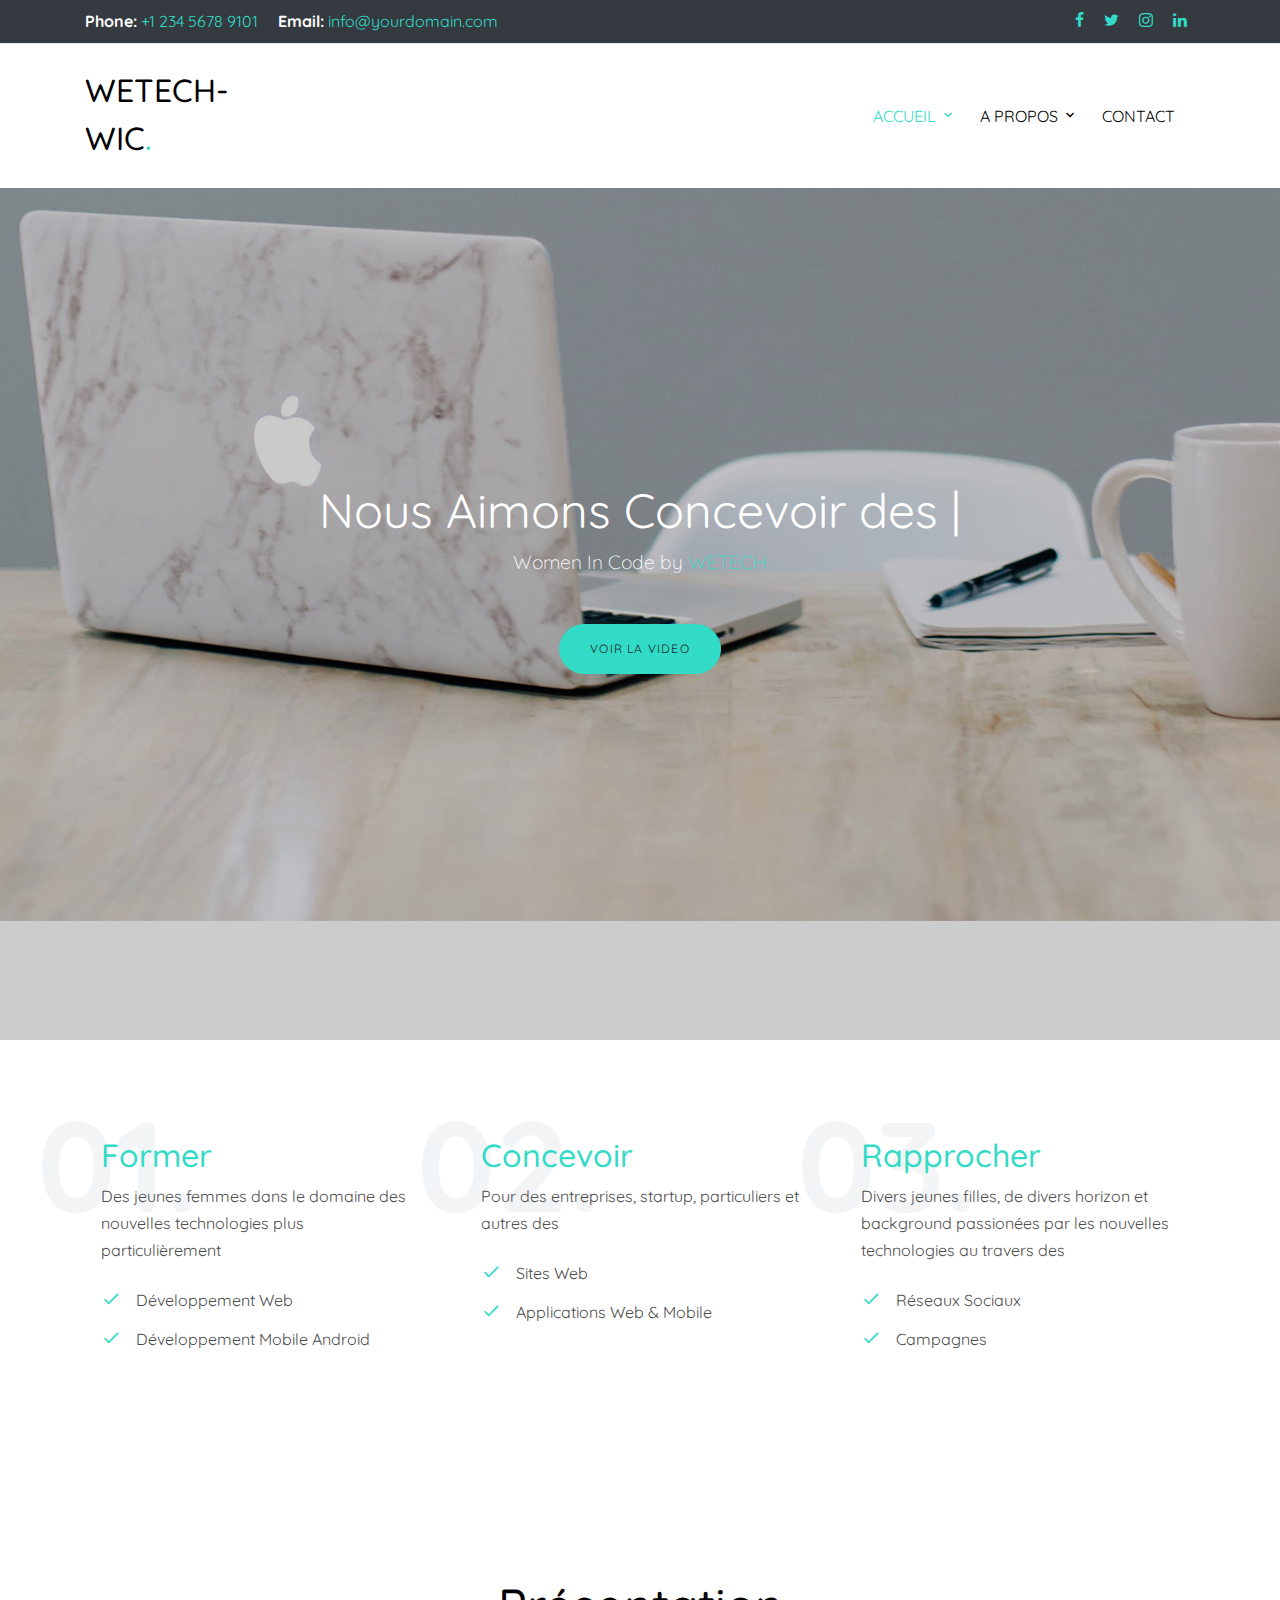
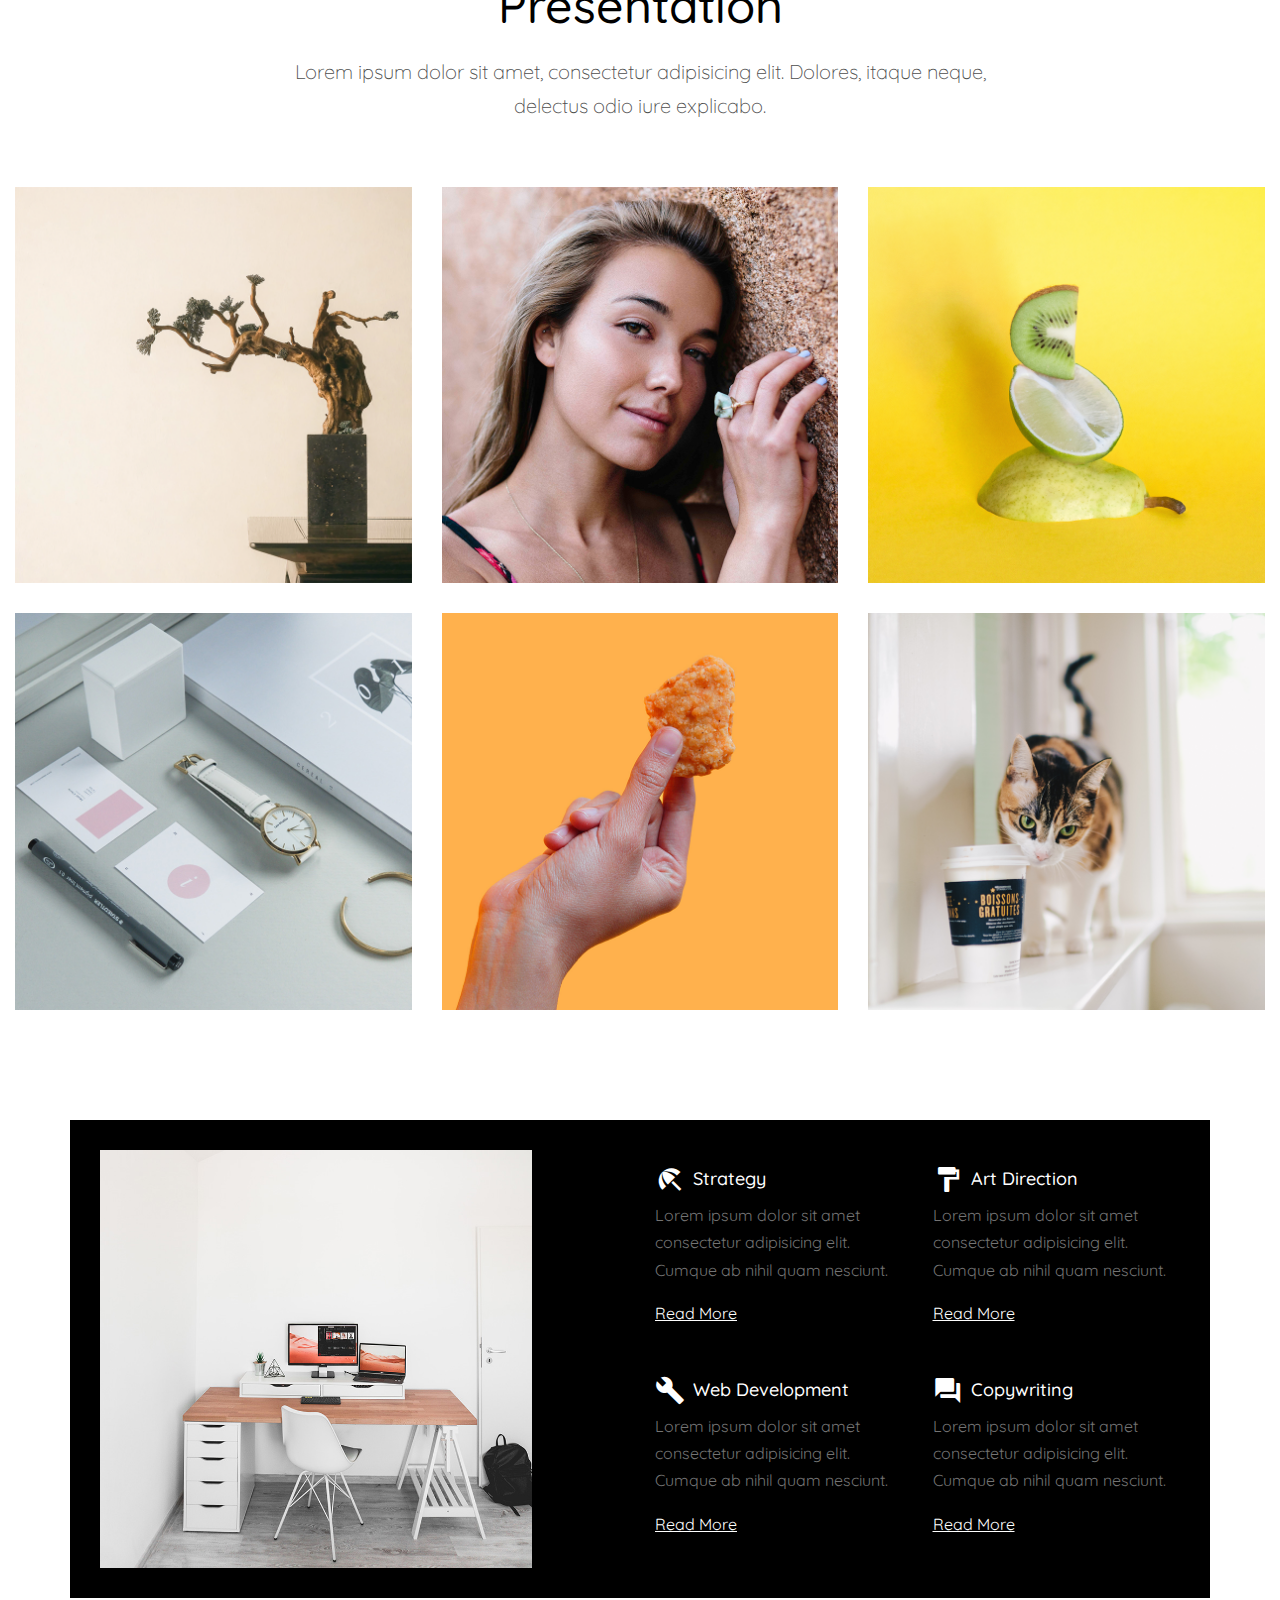
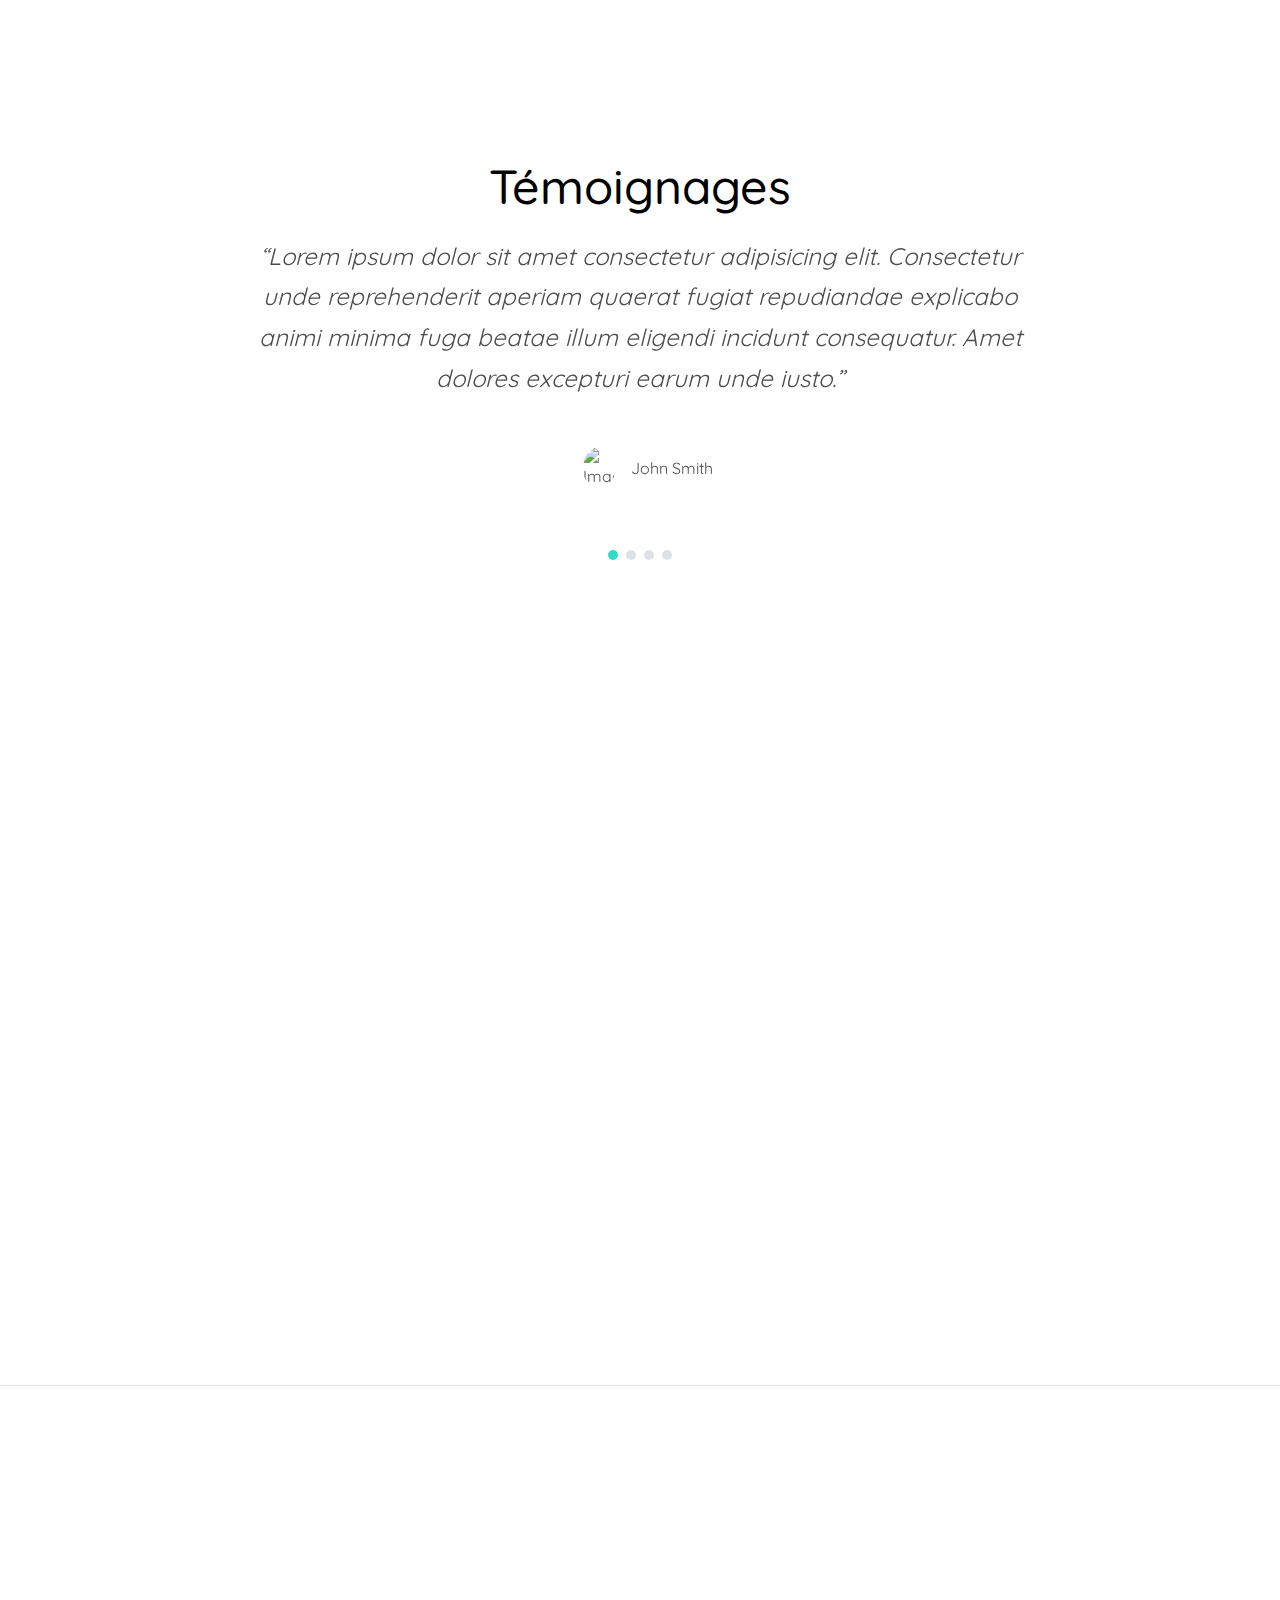
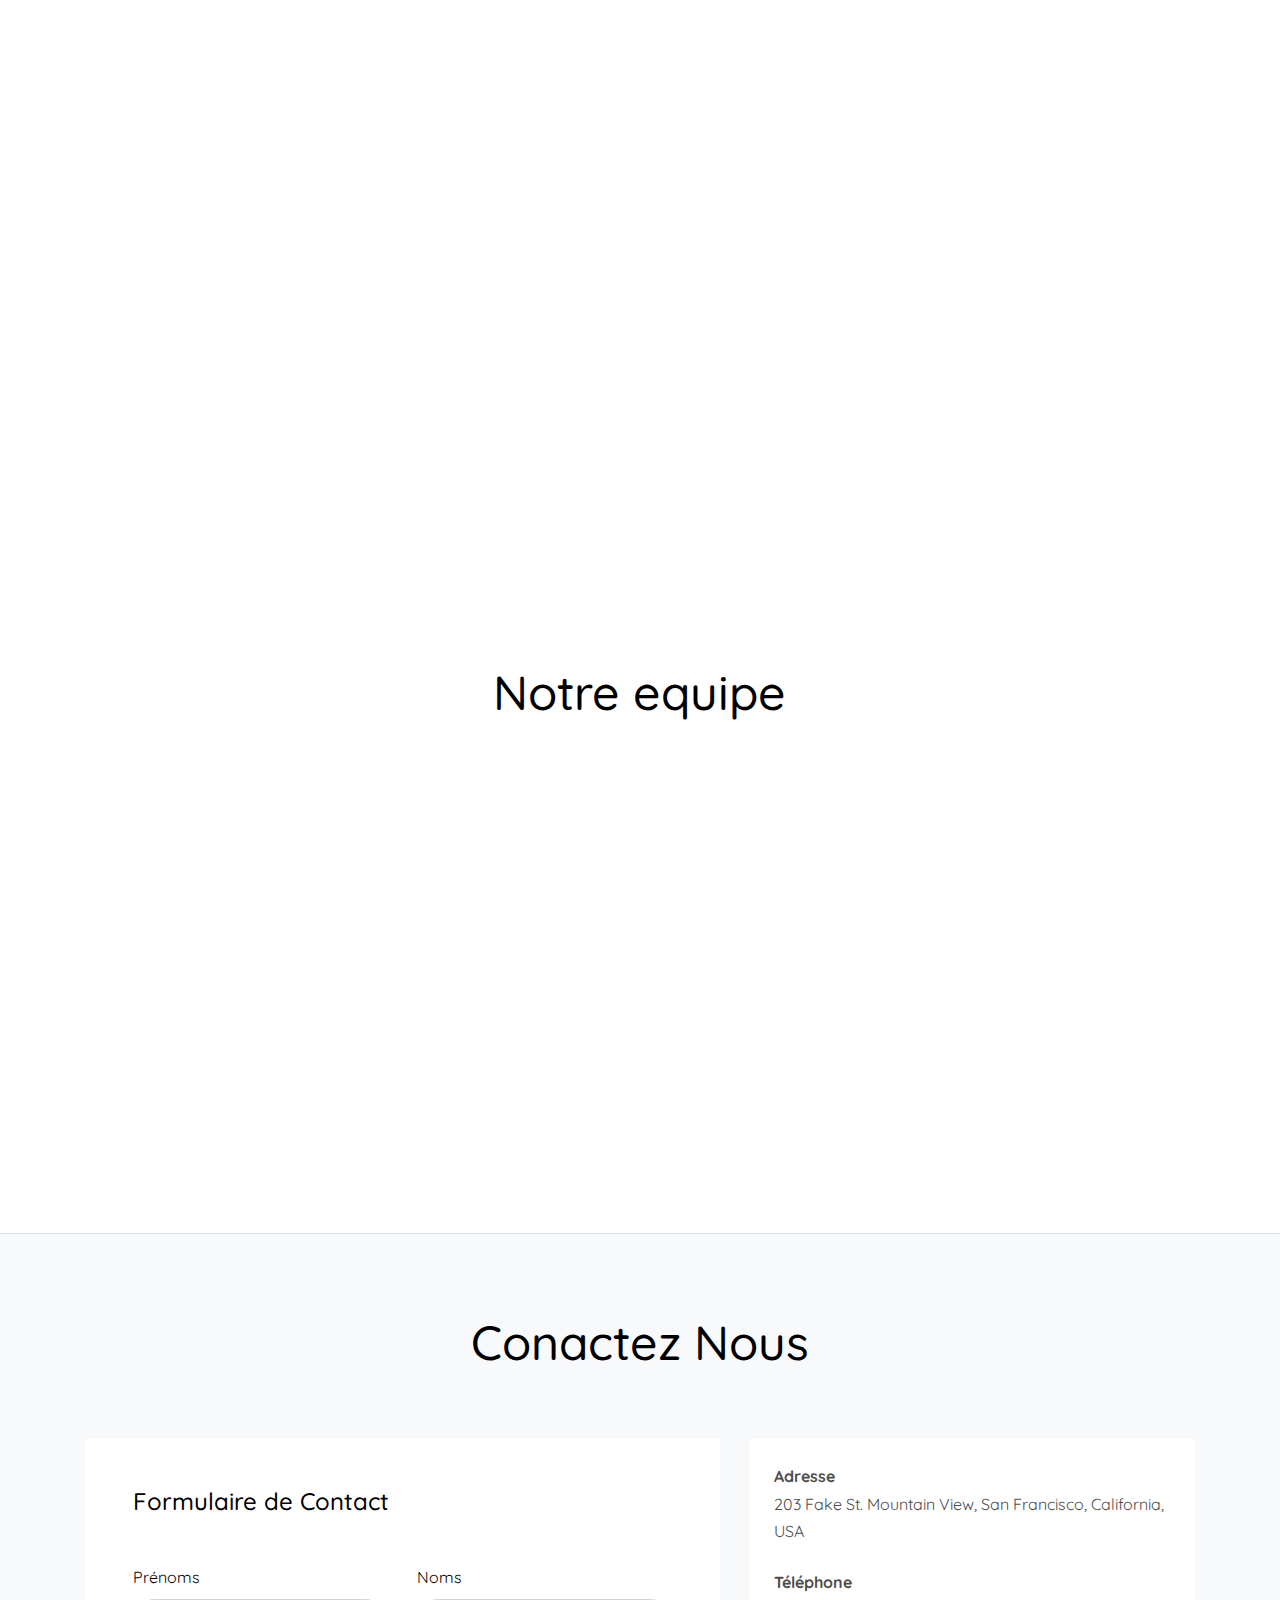
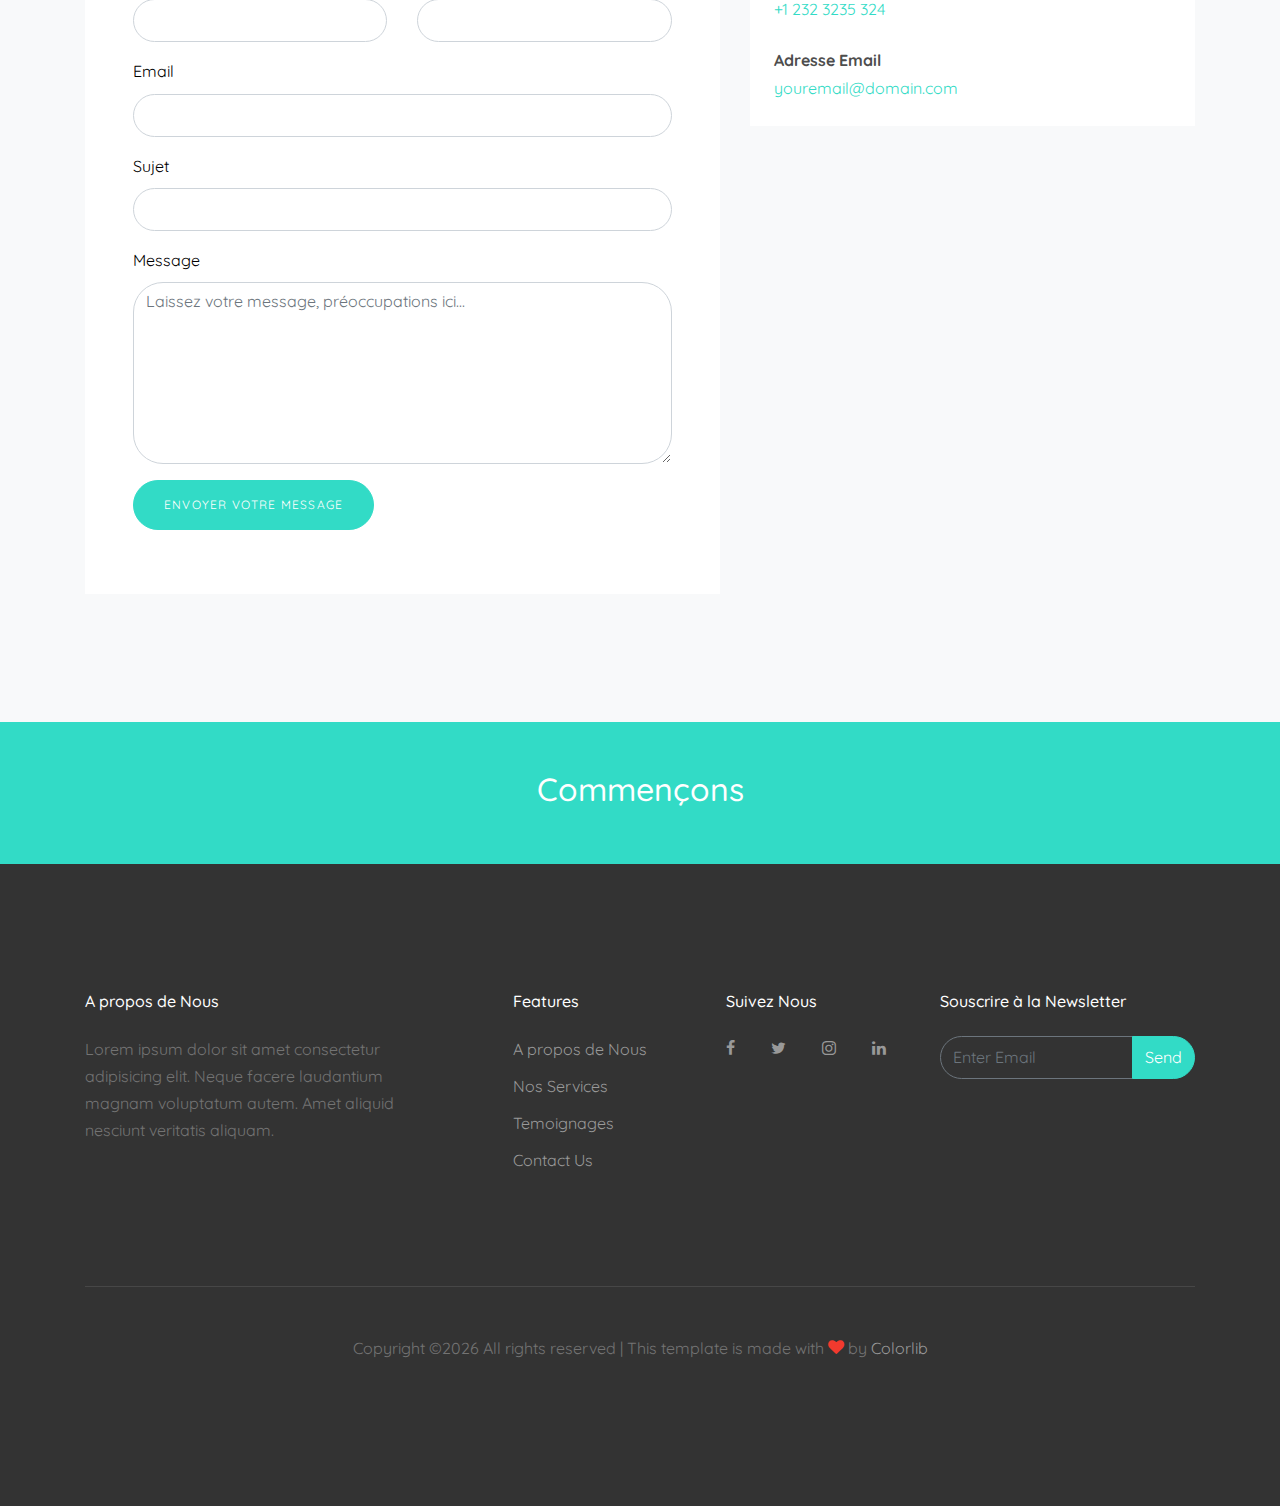
==== commit b9d3e86b: "modification1" ====
--- a/index.html
+++ b/index.html
@@ -1,7 +1,7 @@
 <!DOCTYPE html>
 <html lang="en">
   <head>
-    <title>Create &mdash; Onepage Website Template by Colorlib</title>
+    <title>WETECH-WIC &mdash; Women In Code by WETECH</title>
     <meta charset="utf-8">
     <meta name="viewport" content="width=device-width, initial-scale=1, shrink-to-fit=no">
 
@@ -65,26 +65,28 @@
         <div class="row align-items-center">
           
           <div class="col-11 col-xl-2">
-            <h1 class="mb-0 site-logo"><a href="index.html" class="text-black h2 mb-0">Create<span class="text-primary">.</span> </a></h1>
+            <h1 class="mb-0 site-logo"><a href="index.html" class="text-black h2 mb-0">WETECH-WIC<span class="text-primary">.</span> </a></h1>
           </div>
           <div class="col-12 col-md-10 d-none d-xl-block">
             <nav class="site-navigation position-relative text-right" role="navigation">
 
               <ul class="site-menu main-menu js-clone-nav mr-auto d-none d-lg-block">
-                <li><a href="#home-section" class="nav-link">Home</a></li>
-                <li><a href="#work-section" class="nav-link">Work</a></li>
-                <li>
-                  <a href="#services-section" class="nav-link">Services</a>
+                <li class="has-children">
+                    <a href="#home-section" class="nav-link">ACCUEIL</a>
+                        <ul class="dropdown">
+                            <li><a href="#about-section">Presentation</a></li>
+                            <li><a href="#team-section">Notre Equipe</a></li>
+                            <li><a href="#Testimonial-section">Témoignages </a></li>
+                        </ul>
                 </li>
                 <li class="has-children">
-                  <a href="#about-section" class="nav-link">About</a>
-                  <ul class="dropdown">
-                    <li><a href="#about-section">Specialties</a></li>
-                    <li><a href="#team-section">Our Team</a></li>
-                  </ul>
+                    <a href="#about-section" class="nav-link">A PROPOS</a>
+                        <ul class="dropdown">
+                            <li><a href="#about-section">A propos de Nous</a></li>
+                            <li><a href="#services-section">Nos services</a></li>
+                        </ul>
                 </li>
-                <li><a href="#blog-section" class="nav-link">Blog</a></li>
-                <li><a href="#contact-section" class="nav-link">Contact</a></li>
+                <li><a href="#contact-section" class="nav-link">CONTACT</a></li>
               </ul>
             </nav>
           </div>
@@ -107,9 +109,9 @@
                         
             <div class="row justify-content-center mb-4">
               <div class="col-md-8 text-center">
-                <h1>We Love To Build <span class="typed-words"></span></h1>
-                <p class="lead mb-5">Free Web Template by <a href="#" target="_blank">Colorlib</a></p>
-                <div><a data-fancybox data-ratio="2" href="https://vimeo.com/317571768" class="btn btn-primary btn-md">Watch Video</a></div>
+                <h1>Nous Aimons Concevoir des <span class="typed-words"></span></h1>
+                <p class="lead mb-5">Women In Code by <a href="#" target="_blank">WETECH</a></p>
+                <div><a data-fancybox data-ratio="2" href="https://vimeo.com/317571768" class="btn btn-primary btn-md">Voir la Video</a></div>
               </div>
             </div>
 
@@ -127,12 +129,11 @@
           <div class="col-md-6 col-lg-4">
             <div class="p-3 box-with-humber">
               <div class="number-behind">01.</div>
-              <h2 class="text-primary">Innovate</h2>
-              <p class="mb-4">Lorem ipsum dolor sit amet consectetur adipisicing elit. Et praesentium eos nulla qui commodi consectetur beatae fugiat. Veniam iste rerum perferendis.</p>
+              <h2 class="text-primary">Former</h2>
+              <p class="mb-4">Des jeunes femmes dans le domaine des nouvelles technologies plus particulièrement </p>
               <ul class="list-unstyled ul-check primary">
-                <li>Customer Experience</li>
-                <li>Product Management</li>
-                <li>Proof of Concept</li>
+                <li>Développement Web</li>
+                <li>Développement Mobile Android</li>
               </ul>
             </div>
           </div>
@@ -140,12 +141,11 @@
           <div class="col-md-6 col-lg-4">
             <div class="p-3 box-with-humber">
               <div class="number-behind">02.</div>
-              <h2 class="text-primary">Create</h2>
-              <p class="mb-4">Lorem ipsum dolor sit amet consectetur adipisicing elit. Et praesentium eos nulla qui commodi consectetur beatae fugiat. Veniam iste rerum perferendis.</p>
+              <h2 class="text-primary">Concevoir</h2>
+              <p class="mb-4">Pour des entreprises, startup, particuliers et autres des</p>
               <ul class="list-unstyled ul-check primary">
-                <li>Web Design</li>
-                <li>Branding</li>
-                <li>Web &amp; App Development</li>
+                <li>Sites Web</li>
+                <li>Applications Web &amp; Mobile</li>
               </ul>
             </div>
           </div>
@@ -153,12 +153,11 @@
           <div class="col-md-6 col-lg-4">
             <div class="p-3 box-with-humber">
               <div class="number-behind">03.</div>
-              <h2 class="text-primary">Scale</h2>
-              <p class="mb-4">Lorem ipsum dolor sit amet consectetur adipisicing elit. Et praesentium eos nulla qui commodi consectetur beatae fugiat. Veniam iste rerum perferendis.</p>
+              <h2 class="text-primary">Rapprocher</h2>
+              <p class="mb-4">Divers jeunes filles, de divers horizon et background passionées par les nouvelles technologies au travers des </p>
               <ul class="list-unstyled ul-check primary">
-                <li>Social Media</li>
-                <li>Paid Campaigns</li>
-                <li>Marketing &amp; SEO</li>
+                <li>Réseaux Sociaux</li>
+                <li>Campagnes </li>
               </ul>
             </div>
           </div>
@@ -170,7 +169,7 @@
       <div class="container">
         <div class="row mb-5 justify-content-center">
           <div class="col-md-8 text-center">
-            <h2 class="text-black h1 site-section-heading text-center">Our Works</h2>
+            <h2 class="text-black h1 site-section-heading text-center">Présentation</h2>
             <p class="lead">Lorem ipsum dolor sit amet, consectetur adipisicing elit. Dolores, itaque neque, delectus odio iure explicabo.</p>
           </div>
         </div>
@@ -282,11 +281,11 @@
     </section>
 
 
-    <section class="site-section testimonial-wrap">
+    <section class="site-section testimonial-wrap" id="Testimonial-section">
       <div class="container">
         <div class="row justify-content-center">
           <div class="col-md-8 text-center">
-            <h2 class="text-black h1 site-section-heading text-center">Testimonials</h2>
+            <h2 class="text-black h1 site-section-heading text-center">Témoignages</h2>
           </div>
         </div>
       </div>
@@ -299,7 +298,7 @@
               </blockquote>
 
               <figure class="mb-4 d-flex align-items-center justify-content-center">
-                <div><img src="images/person_3.jpg" alt="Image" class="w-50 img-fluid mb-3"></div>
+                <div><img src="images/MPEJ4695.jpg" alt="Image" class="w-50 img-fluid mb-3"></div>
                 <p>John Smith</p>
               </figure>
             </div>
@@ -311,7 +310,7 @@
                 <p>&ldquo;Lorem ipsum dolor sit amet consectetur adipisicing elit. Consectetur unde reprehenderit aperiam quaerat fugiat repudiandae explicabo animi minima fuga beatae illum eligendi incidunt consequatur. Amet dolores excepturi earum unde iusto.&rdquo;</p>
               </blockquote>
               <figure class="mb-4 d-flex align-items-center justify-content-center">
-                <div><img src="images/person_2.jpg" alt="Image" class="w-50 img-fluid mb-3"></div>
+                <div><img src="images/ALHR6859.jpg" alt="Image" class="w-50 img-fluid mb-3"></div>
                 <p>Christine Aguilar</p>
               </figure>
               
@@ -325,7 +324,7 @@
                 <p>&ldquo;Lorem ipsum dolor sit amet consectetur adipisicing elit. Consectetur unde reprehenderit aperiam quaerat fugiat repudiandae explicabo animi minima fuga beatae illum eligendi incidunt consequatur. Amet dolores excepturi earum unde iusto.&rdquo;</p>
               </blockquote>
               <figure class="mb-4 d-flex align-items-center justify-content-center">
-                <div><img src="images/person_4.jpg" alt="Image" class="w-50 img-fluid mb-3"></div>
+                <div><img src="images/LGEO2865.jpg" alt="Image" class="w-50 img-fluid mb-3"></div>
                 <p>Robert Spears</p>
               </figure>
 
@@ -354,7 +353,7 @@
       <div class="container">
         <div class="row justify-content-center mb-5">
           <div class="col-md-8 text-center" data-aos="fade-up">
-            <h2 class="text-black h1 site-section-heading text-center">Our Services</h2>
+            <h2 class="text-black h1 site-section-heading text-center">Nos Services</h2>
           </div>
         </div>
         <div class="row align-items-stretch">
@@ -362,17 +361,17 @@
             <div class="unit-4 d-flex">
               <div class="unit-4-icon mr-4"><span class="text-primary icon-laptop2"></span></div>
               <div>
-                <h3>Web Design</h3>
+                <h3>Developpement Web</h3>
                 <p>Lorem ipsum dolor sit amet consectetur adipisicing elit. Perferendis quis molestiae vitae eligendi at.</p>
                 <p><a href="#">Learn More</a></p>
               </div>
             </div>
           </div>
-          <div class="col-md-6 col-lg-4 mb-4 mb-lg-4" data-aos="fade-up" data-aos-delay="100">
+          <div class="col-md-6 col-lg-4 mb-4 mb-lg-4" data-aos="fade-up" data-aos-delay="400">
             <div class="unit-4 d-flex">
-              <div class="unit-4-icon mr-4"><span class="text-primary icon-shopping_cart"></span></div>
+              <div class="unit-4-icon mr-4"><span class="text-primary icon-extension"></span></div>
               <div>
-                <h3>eCommerce</h3>
+                <h3>Formation</h3>
                 <p>Lorem ipsum dolor sit amet consectetur adipisicing elit. Perferendis quis molestiae vitae eligendi at.</p>
                 <p><a href="#">Learn More</a></p>
               </div>
@@ -382,29 +381,7 @@
             <div class="unit-4 d-flex">
               <div class="unit-4-icon mr-4"><span class="text-primary icon-question_answer"></span></div>
               <div>
-                <h3>Web Applications</h3>
-                <p>Lorem ipsum dolor sit amet consectetur adipisicing elit. Perferendis quis molestiae vitae eligendi at.</p>
-                <p><a href="#">Learn More</a></p>
-              </div>
-            </div>
-          </div>
-
-
-          <div class="col-md-6 col-lg-4 mb-4 mb-lg-4" data-aos="fade-up" data-aos-delay="300">
-            <div class="unit-4 d-flex">
-              <div class="unit-4-icon mr-4"><span class="text-primary icon-format_paint"></span></div>
-              <div>
-                <h3>Branding</h3>
-                <p>Lorem ipsum dolor sit amet consectetur adipisicing elit. Perferendis quis molestiae vitae eligendi at.</p>
-                <p><a href="#">Learn More</a></p>
-              </div>
-            </div>
-          </div>
-          <div class="col-md-6 col-lg-4 mb-4 mb-lg-4" data-aos="fade-up" data-aos-delay="400">
-            <div class="unit-4 d-flex">
-              <div class="unit-4-icon mr-4"><span class="text-primary icon-extension"></span></div>
-              <div>
-                <h3>Copy Writing</h3>
+                <h3>Applications Web </h3>
                 <p>Lorem ipsum dolor sit amet consectetur adipisicing elit. Perferendis quis molestiae vitae eligendi at.</p>
                 <p><a href="#">Learn More</a></p>
               </div>
@@ -414,7 +391,7 @@
             <div class="unit-4 d-flex">
               <div class="unit-4-icon mr-4"><span class="text-primary icon-phonelink"></span></div>
               <div>
-                <h3>Mobile Applications</h3>
+                <h3>Applications Mobile </h3>
                 <p>Lorem ipsum dolor sit amet consectetur adipisicing elit. Perferendis quis molestiae vitae eligendi at.</p>
                 <p><a href="#">Learn More</a></p>
               </div>
@@ -438,7 +415,7 @@
 
               <div class="col-12">
                 <div class="text-left pb-1">
-                  <h2 class="text-black h1 site-section-heading">About Us</h2>
+                  <h2 class="text-black h1 site-section-heading">A Propos de Nous</h2>
                 </div>
               </div>
               <div class="col-12 mb-4">
@@ -448,7 +425,7 @@
                 <div class="unit-4">
                   <div class="unit-4-icon mr-4 mb-3"><span class="text-secondary icon-phonelink"></span></div>
                   <div>
-                    <h3>Web &amp; Mobile Specialties</h3>
+                    <h3>Developpement Web &amp; Mobile</h3>
                     <p>Lorem ipsum dolor sit amet consectetur adipisicing elit. Perferendis quis consect.</p>
                     <p class="mb-0"><a href="#">Learn More</a></p>
                   </div>
@@ -458,7 +435,7 @@
                 <div class="unit-4">
                   <div class="unit-4-icon mr-4 mb-3"><span class="text-secondary icon-extension"></span></div>
                   <div>
-                    <h3>Intuitive Thinkers</h3>
+                    <h3>Formation</h3>
                     <p>Lorem ipsum dolor sit amet consectetur adipisicing elit. Perferendis quis.</p>
                     <p class="mb-0"><a href="#">Learn More</a></p>
                   </div>
@@ -476,14 +453,14 @@
       <div class="container">
         <div class="row justify-content-center mb-5">
           <div class="col-md-7 text-center">
-            <h2 class="text-black h1 site-section-heading">Our Team</h2>
+            <h2 class="text-black h1 site-section-heading">Notre equipe</h2>
           </div>
         </div>
         <div class="row">
           <div class="col-md-6 col-lg-4 mb-5 mb-lg-0" data-aos="fade" data-aos-delay="100">
             <div class="person text-center">
-              <img src="images/person_2.jpg" alt="Image" class="img-fluid rounded-circle w-50 mb-5">
-              <h3>John Rooster</h3>
+              <img src="images/IMG_E5519.jpg" alt="Image" class="img-fluid rounded-circle w-50 mb-5">
+              <h3>Crescence</h3>
               <p class="position text-muted">Co-Founder, President</p>
               <p class="mb-4">Lorem ipsum dolor sit amet consectetur adipisicing elit. Nisi at consequatur unde molestiae quidem provident voluptatum deleniti quo iste error eos est praesentium distinctio cupiditate tempore suscipit inventore deserunt tenetur.</p>
               <ul class="ul-social-circle">
@@ -496,9 +473,9 @@
           </div>
           <div class="col-md-6 col-lg-4 mb-5 mb-lg-0" data-aos="fade" data-aos-delay="200">
             <div class="person text-center">
-              <img src="images/person_3.jpg" alt="Image" class="img-fluid rounded-circle w-50 mb-5">
-              <h3>Tom Sharp</h3>
-              <p class="position text-muted">Co-Founder, COO</p>
+              <img src="images/IMG_E5489.jpg" alt="Image" class="img-fluid rounded-circle w-50 mb-5">
+              <h3>Leonel Ottou</h3>
+              <p class="position text-muted">Formateur</p>
               <p class="mb-4">Lorem ipsum dolor sit amet consectetur adipisicing elit. Nisi at consequatur unde molestiae quidem provident voluptatum deleniti quo iste error eos est praesentium distinctio cupiditate tempore suscipit inventore deserunt tenetur.</p>
               <ul class="ul-social-circle">
                 <li><a href="#"><span class="icon-facebook"></span></a></li>
@@ -510,9 +487,9 @@
           </div>
           <div class="col-md-6 col-lg-4 mb-5 mb-lg-0" data-aos="fade" data-aos-delay="300">
             <div class="person text-center">
-              <img src="images/person_4.jpg" alt="Image" class="img-fluid rounded-circle w-50 mb-5">
-              <h3>Winston Hodson</h3>
-              <p class="position text-muted">Marketing</p>
+              <img src="images/JPRI5168.jpg" alt="Image" class="img-fluid rounded-circle w-50 mb-5">
+              <h3>Leila</h3>
+              <p class="position text-muted">Communications</p>
               <p class="mb-4">Lorem ipsum dolor sit amet consectetur adipisicing elit. Nisi at consequatur unde molestiae quidem provident voluptatum deleniti quo iste error eos est praesentium distinctio cupiditate tempore suscipit inventore deserunt tenetur.</p>
               <ul class="ul-social-circle">
                 <li><a href="#"><span class="icon-facebook"></span></a></li>
@@ -526,55 +503,12 @@
       </div>
     </div>
 
-    <section class="site-section" id="blog-section">
-      <div class="container">
-        <div class="row justify-content-center mb-5">
-          <div class="col-md-8 text-center">
-            <h2 class="text-black h1 site-section-heading text-center">Blog</h2>
-          </div>
-        </div>
-
-        <div class="row">
-          <div class="col-md-6 col-lg-4 mb-4 mb-lg-4">
-            <div class="h-entry">
-              <a href="single.html"><img src="images/img_1.jpg" alt="Image" class="img-fluid"></a>
-              <h2 class="font-size-regular"><a href="single.html">Create Beautiful Website In Less Than An Hour</a></h2>
-              <div class="meta mb-4">Ham Brook <span class="mx-2">&bullet;</span> Jan 18, 2019<span class="mx-2">&bullet;</span> <a href="#">News</a></div>
-              <p>Lorem ipsum dolor sit amet consectetur adipisicing elit. Natus eligendi nobis ea maiores sapiente veritatis reprehenderit suscipit quaerat rerum voluptatibus a eius.</p>
-              <p><a href="#">Continue Reading...</a></p>
-            </div> 
-          </div>
-          <div class="col-md-6 col-lg-4 mb-4 mb-lg-4">
-            <div class="h-entry">
-              <a href="single.html"><img src="images/img_2.jpg" alt="Image" class="img-fluid"></a>
-              <h2 class="font-size-regular"><a href="single.html">Create Beautiful Website In Less Than An Hour</a></h2>
-              <div class="meta mb-4">James Phelps <span class="mx-2">&bullet;</span> Jan 18, 2019<span class="mx-2">&bullet;</span> <a href="#">News</a></div>
-              <p>Lorem ipsum dolor sit amet consectetur adipisicing elit. Natus eligendi nobis ea maiores sapiente veritatis reprehenderit suscipit quaerat rerum voluptatibus a eius.</p>
-              <p><a href="#">Continue Reading...</a></p>
-            </div>
-          </div>
-          <div class="col-md-6 col-lg-4 mb-4 mb-lg-4">
-            <div class="h-entry">
-              <a href="single.html"><img src="images/img_1.jpg" alt="Image" class="img-fluid"></a>
-              <h2 class="font-size-regular"><a href="single.html">Create Beautiful Website In Less Than An Hour</a></h2>
-              <div class="meta mb-4">James Phelps <span class="mx-2">&bullet;</span> Jan 18, 2019<span class="mx-2">&bullet;</span> <a href="#">News</a></div>
-              <p>Lorem ipsum dolor sit amet consectetur adipisicing elit. Natus eligendi nobis ea maiores sapiente veritatis reprehenderit suscipit quaerat rerum voluptatibus a eius.</p>
-              <p><a href="#">Continue Reading...</a></p>
-            </div> 
-          </div>
-          
-        </div>
-      </div>
-    </section>
-
-   
-
-
+    
     <section class="site-section bg-light" id="contact-section">
       <div class="container">
         <div class="row mb-5">
           <div class="col-12 text-center">
-            <h2 class="text-black h1 site-section-heading">Contact Us</h2>
+            <h2 class="text-black h1 site-section-heading">Conactez Nous</h2>
           </div>
         </div>
         <div class="row">
@@ -584,15 +518,15 @@
 
             <form action="#" class="p-5 bg-white">
               
-              <h2 class="h4 text-black mb-5">Contact Form</h2> 
+              <h2 class="h4 text-black mb-5">Formulaire de Contact</h2> 
 
               <div class="row form-group">
                 <div class="col-md-6 mb-3 mb-md-0">
-                  <label class="text-black" for="fname">First Name</label>
+                  <label class="text-black" for="fname">Prénoms</label>
                   <input type="text" id="fname" class="form-control">
                 </div>
                 <div class="col-md-6">
-                  <label class="text-black" for="lname">Last Name</label>
+                  <label class="text-black" for="lname">Noms</label>
                   <input type="text" id="lname" class="form-control">
                 </div>
               </div>
@@ -608,7 +542,7 @@
               <div class="row form-group">
                 
                 <div class="col-md-12">
-                  <label class="text-black" for="subject">Subject</label> 
+                  <label class="text-black" for="subject">Sujet</label> 
                   <input type="subject" id="subject" class="form-control">
                 </div>
               </div>
@@ -616,13 +550,13 @@
               <div class="row form-group">
                 <div class="col-md-12">
                   <label class="text-black" for="message">Message</label> 
-                  <textarea name="message" id="message" cols="30" rows="7" class="form-control" placeholder="Write your notes or questions here..."></textarea>
+                  <textarea name="message" id="message" cols="30" rows="7" class="form-control" placeholder="Laissez votre message, préoccupations ici..."></textarea>
                 </div>
               </div>
 
               <div class="row form-group">
                 <div class="col-md-12">
-                  <input type="submit" value="Send Message" class="btn btn-primary btn-md text-white">
+                  <input type="submit" value="Envoyer votre Message" class="btn btn-primary btn-md text-white">
                 </div>
               </div>
 
@@ -632,13 +566,13 @@
           <div class="col-md-5">
             
             <div class="p-4 mb-3 bg-white">
-              <p class="mb-0 font-weight-bold">Address</p>
+              <p class="mb-0 font-weight-bold">Adresse</p>
               <p class="mb-4">203 Fake St. Mountain View, San Francisco, California, USA</p>
 
-              <p class="mb-0 font-weight-bold">Phone</p>
+              <p class="mb-0 font-weight-bold">Téléphone</p>
               <p class="mb-4"><a href="#">+1 232 3235 324</a></p>
 
-              <p class="mb-0 font-weight-bold">Email Address</p>
+              <p class="mb-0 font-weight-bold">Adresse Email </p>
               <p class="mb-0"><a href="#">youremail@domain.com</a></p>
 
             </div>
@@ -651,7 +585,7 @@
     <a href="#" class="bg-primary py-5 d-block">
       <div class="container">
         <div class="row justify-content-center">
-          <div class="col-md10"><h2 class="text-white">Let's Get Started</h2></div>
+          <div class="col-md10"><h2 class="text-white">Commençons</h2></div>
         </div>
       </div>  
     </a>
@@ -662,20 +596,20 @@
           <div class="col-md-9">
             <div class="row">
               <div class="col-md-5">
-                <h2 class="footer-heading mb-4">About Us</h2>
+                <h2 class="footer-heading mb-4">A propos de Nous</h2>
                 <p>Lorem ipsum dolor sit amet consectetur adipisicing elit. Neque facere laudantium magnam voluptatum autem. Amet aliquid nesciunt veritatis aliquam.</p>
               </div>
               <div class="col-md-3 ml-auto">
                 <h2 class="footer-heading mb-4">Features</h2>
                 <ul class="list-unstyled">
-                  <li><a href="#">About Us</a></li>
-                  <li><a href="#">Services</a></li>
-                  <li><a href="#">Testimonials</a></li>
+                  <li><a href="#">A propos de Nous</a></li>
+                  <li><a href="#">Nos Services</a></li>
+                  <li><a href="#">Temoignages</a></li>
                   <li><a href="#">Contact Us</a></li>
                 </ul>
               </div>
               <div class="col-md-3">
-                <h2 class="footer-heading mb-4">Follow Us</h2>
+                <h2 class="footer-heading mb-4">Suivez Nous</h2>
                 <a href="#" class="pl-0 pr-3"><span class="icon-facebook"></span></a>
                 <a href="#" class="pl-3 pr-3"><span class="icon-twitter"></span></a>
                 <a href="#" class="pl-3 pr-3"><span class="icon-instagram"></span></a>
@@ -684,7 +618,7 @@
             </div>
           </div>
           <div class="col-md-3">
-            <h2 class="footer-heading mb-4">Subscribe Newsletter</h2>
+            <h2 class="footer-heading mb-4">Souscrire à la Newsletter</h2>
             <form action="#" method="post">
               <div class="input-group mb-3">
                 <input type="text" class="form-control border-secondary text-white bg-transparent" placeholder="Enter Email" aria-label="Enter Email" aria-describedby="button-addon2">
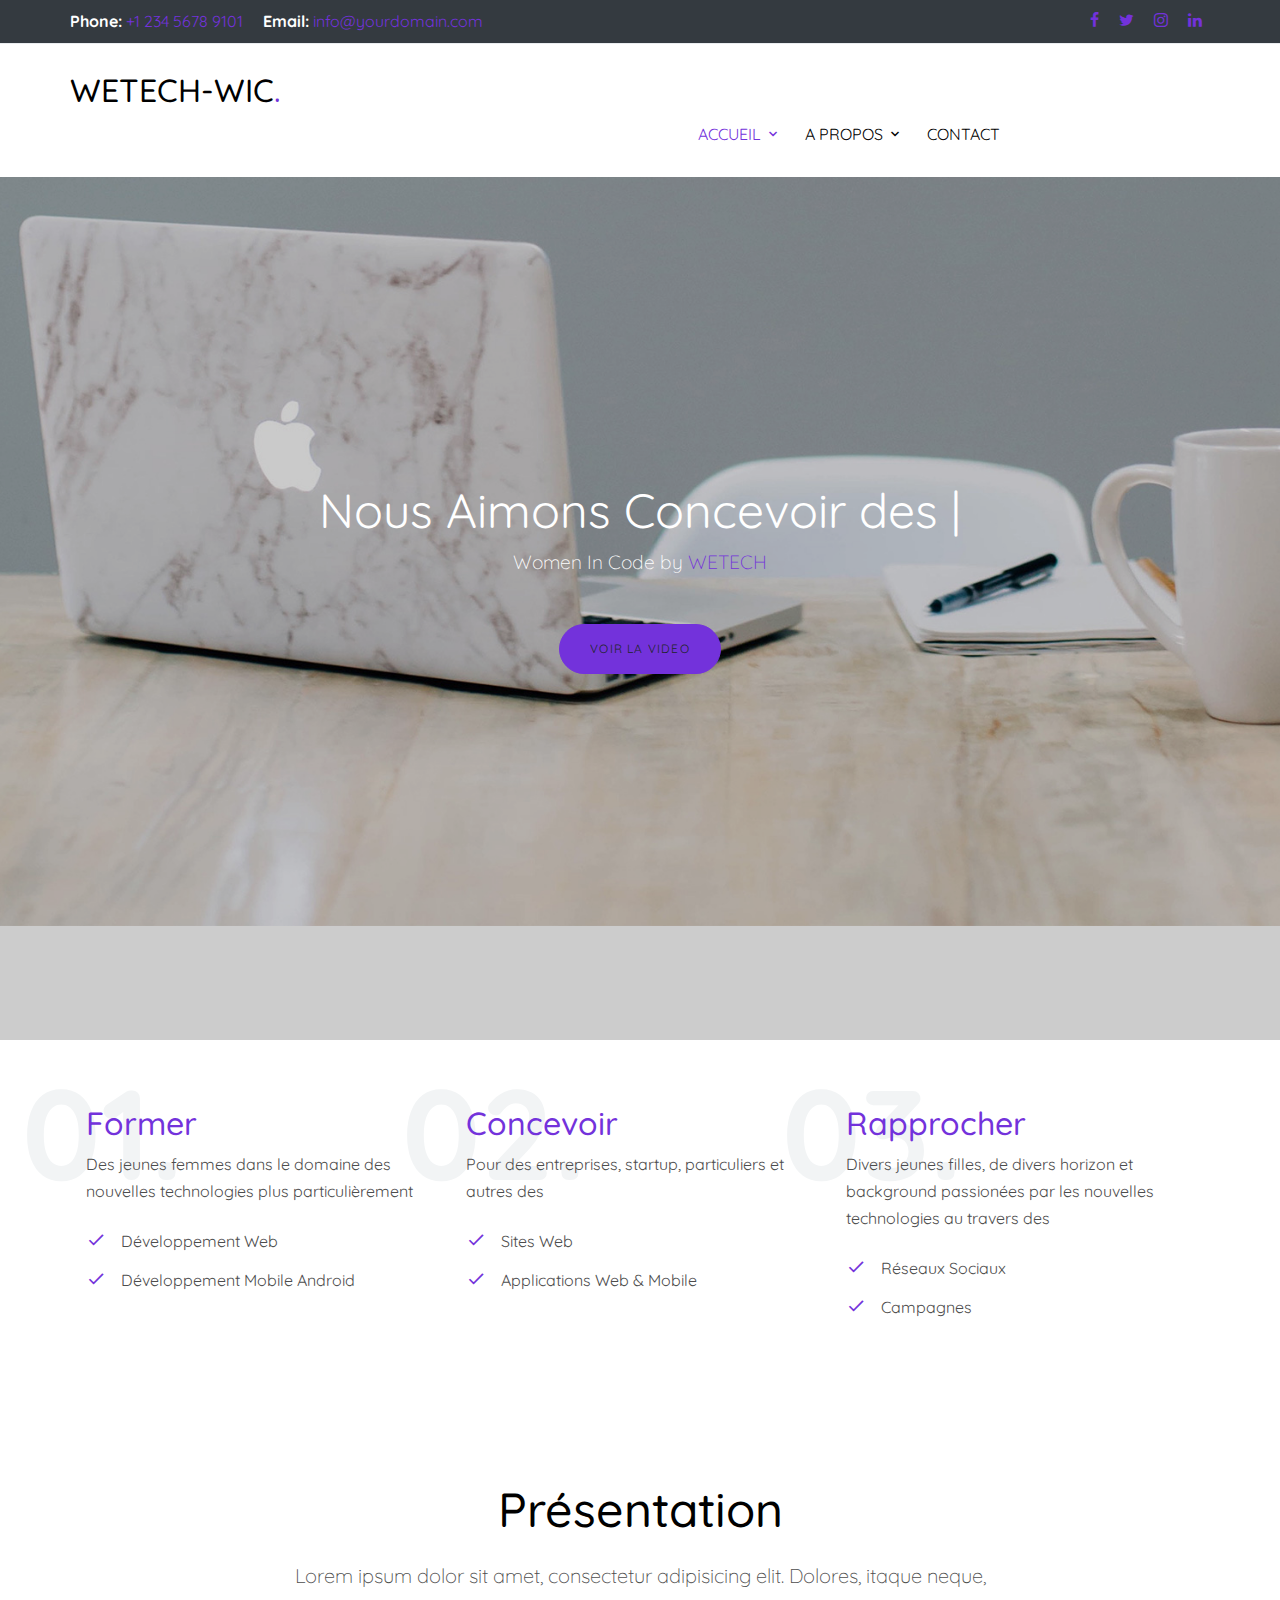
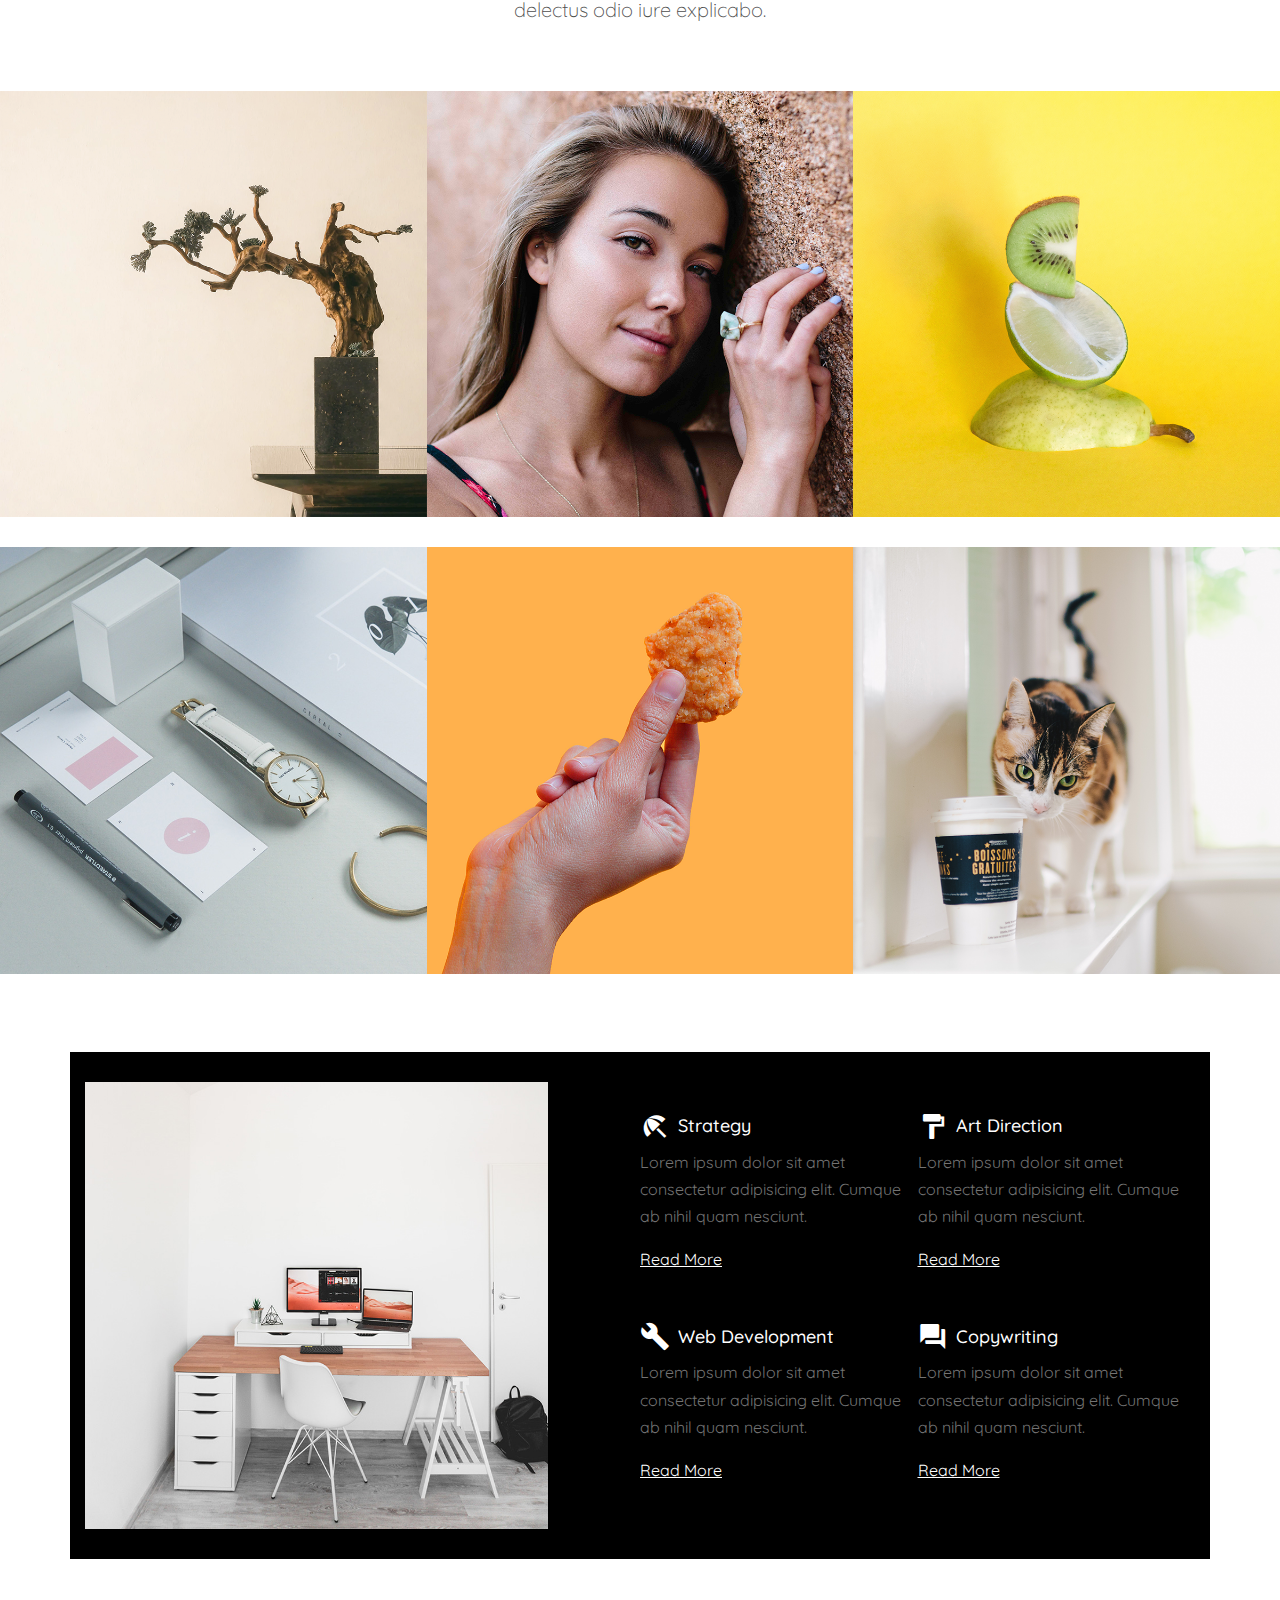
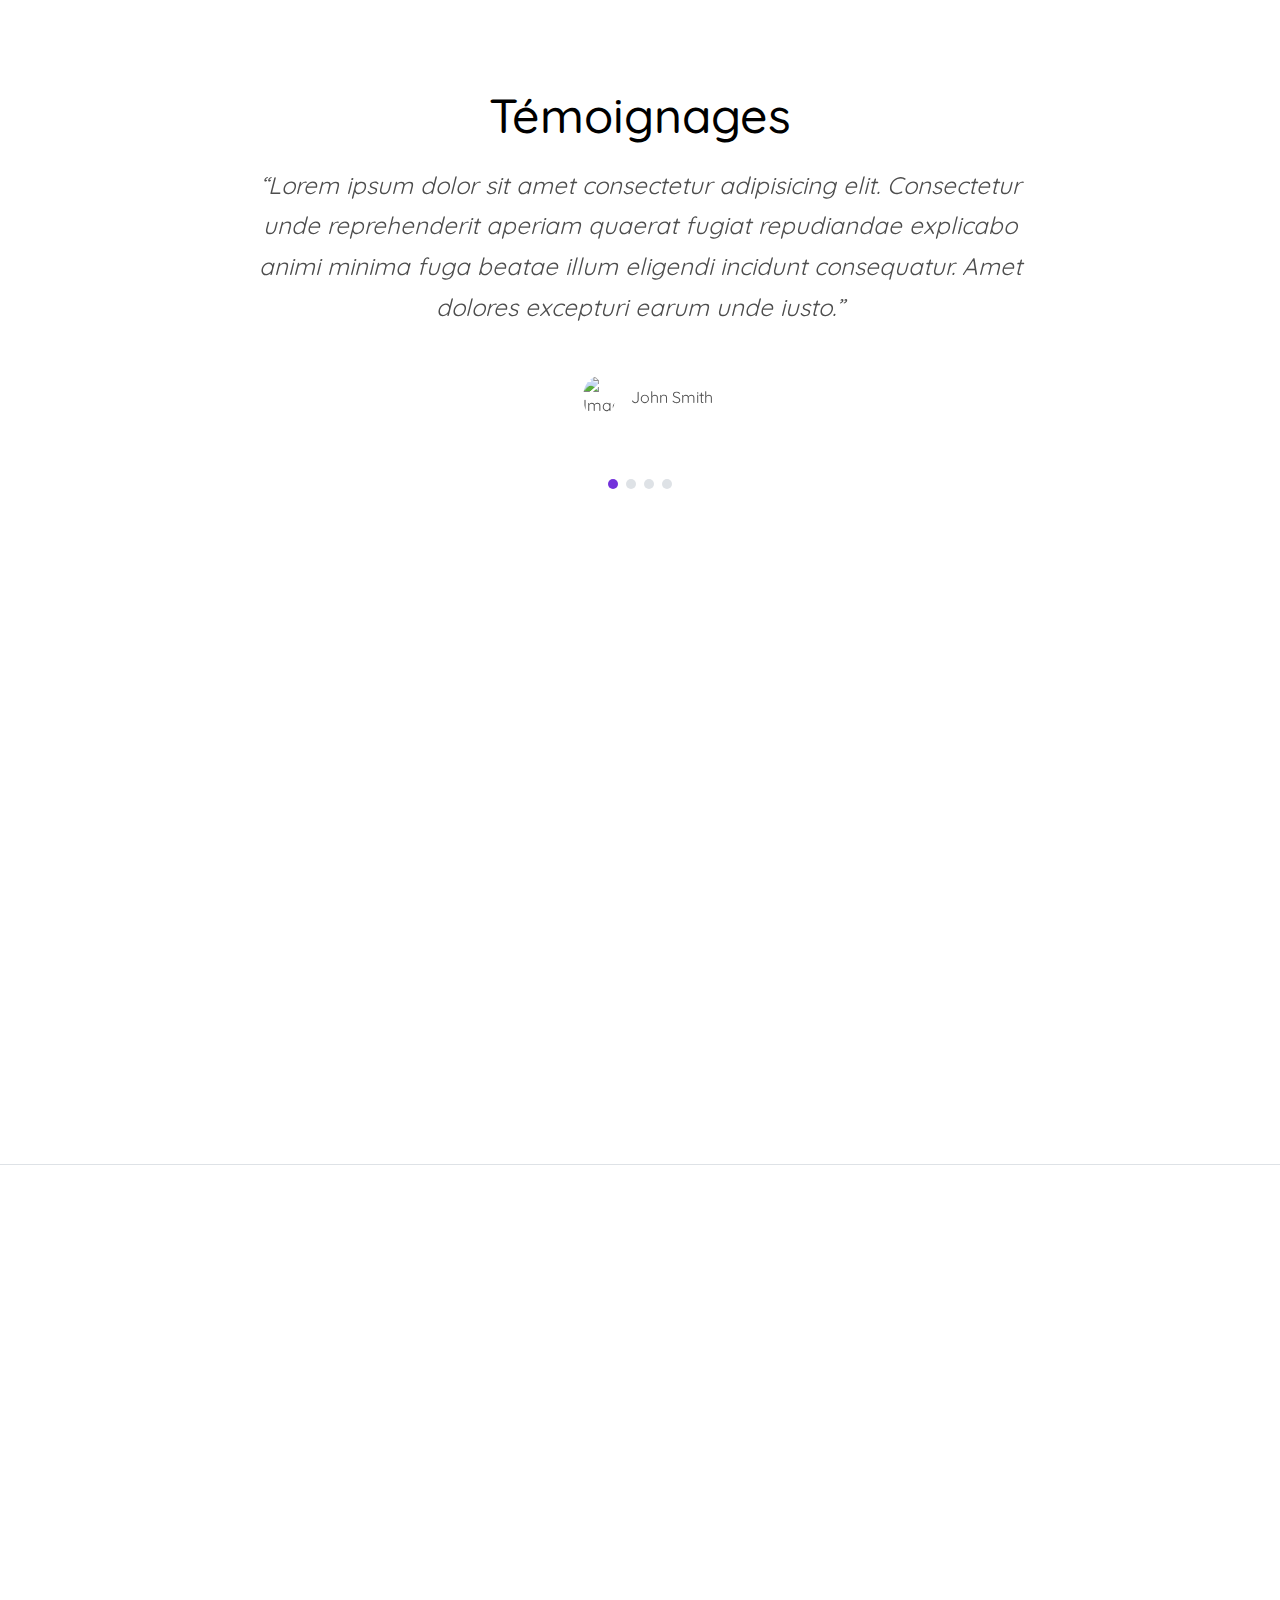
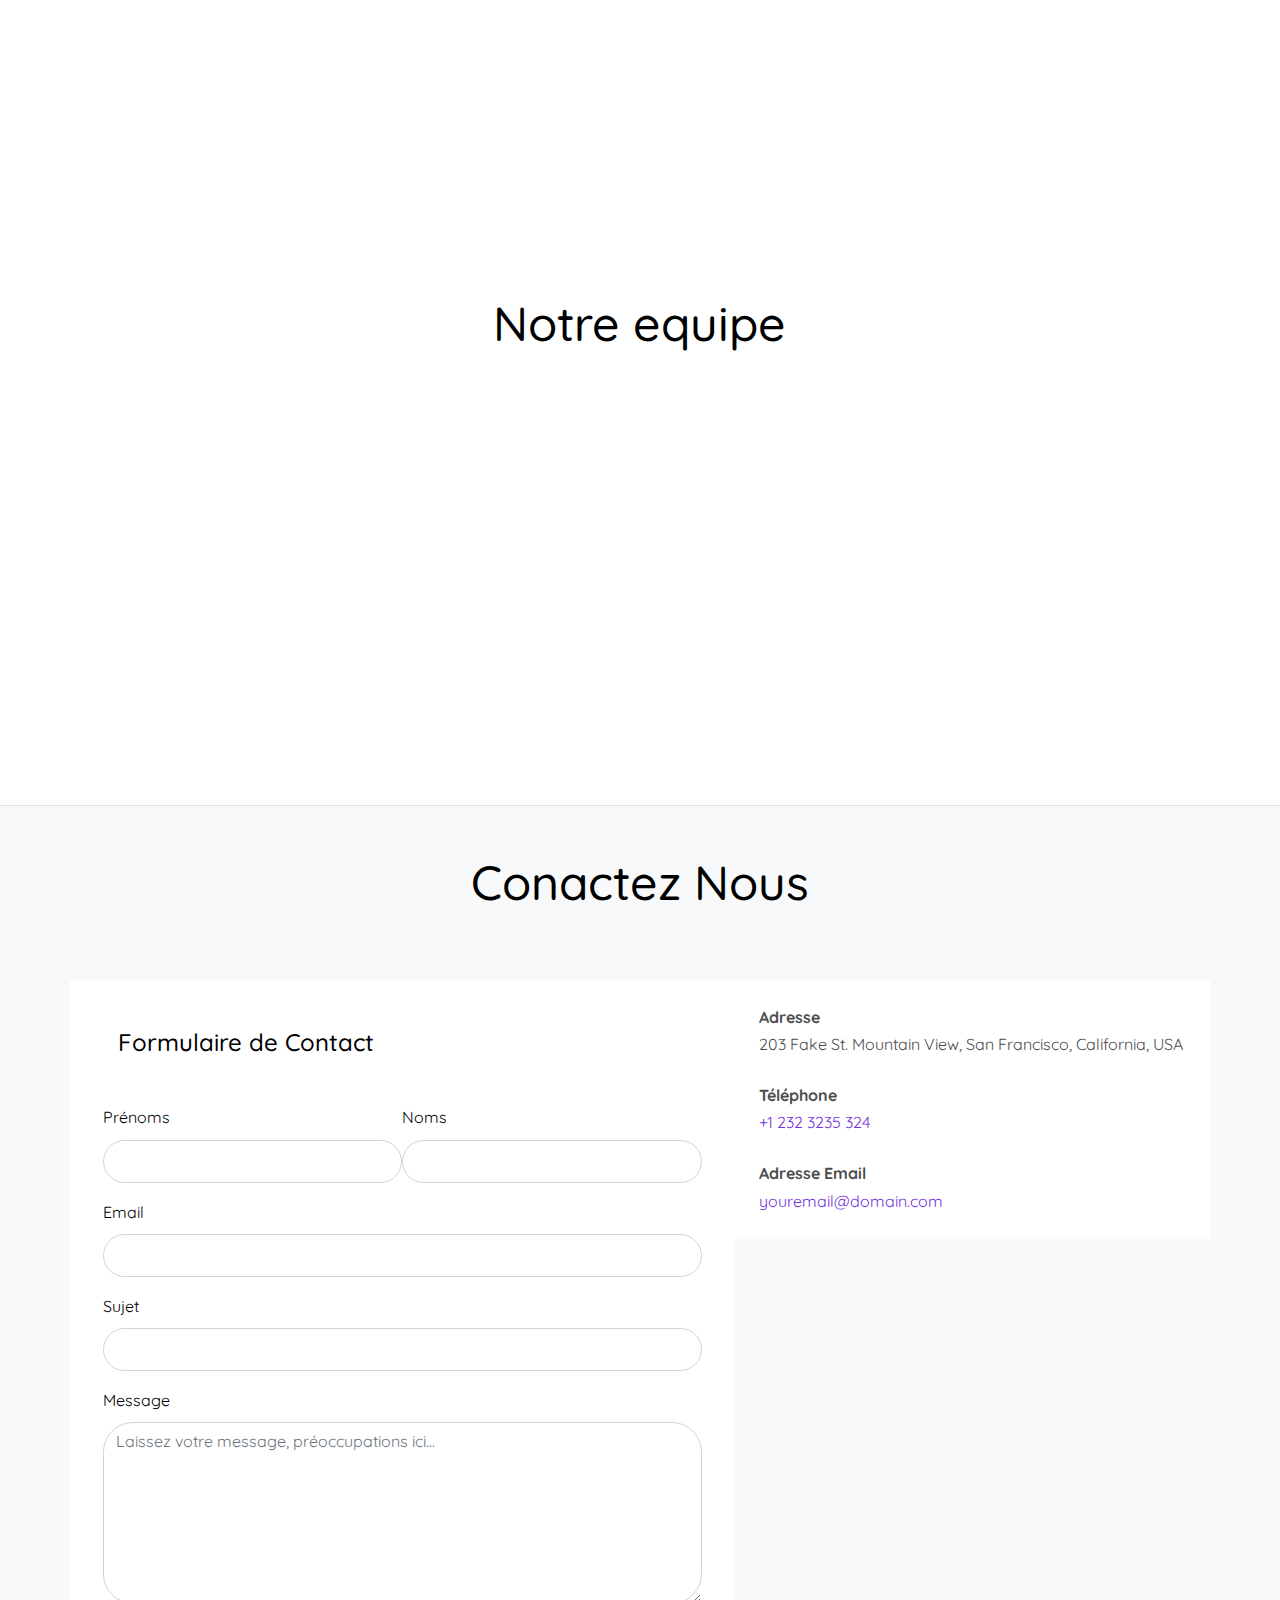
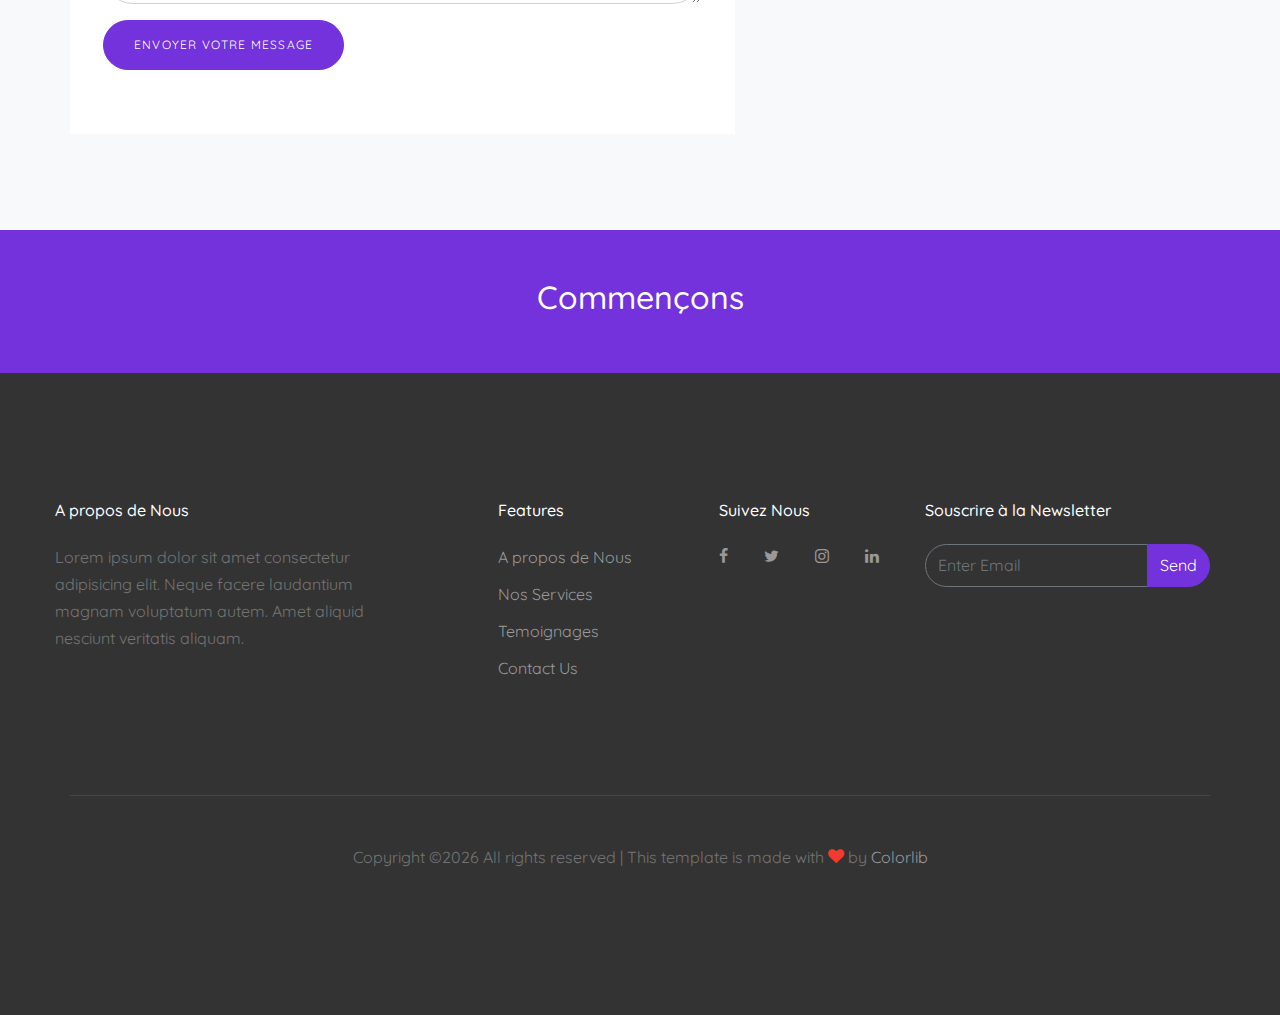
==== commit ed69a6bb: "changement des couleurs" ====
--- a/index.html
+++ b/index.html
@@ -7,14 +7,14 @@
 
     <link href="https://fonts.googleapis.com/css?family=Quicksand:300,400,500,700,900" rel="stylesheet">
     <link rel="stylesheet" href="fonts/icomoon/style.css">
-
+    
     <link rel="stylesheet" href="css/bootstrap.min.css">
     <link rel="stylesheet" href="css/jquery-ui.css">
     <link rel="stylesheet" href="css/owl.carousel.min.css">
     <link rel="stylesheet" href="css/owl.theme.default.min.css">
     <link rel="stylesheet" href="css/owl.theme.default.min.css">
-
-    <link rel="stylesheet" href="css/jquery.fancybox.min.css">
+      
+      <link rel="stylesheet" href="css/jquery.fancybox.min.css">
 
     <link rel="stylesheet" href="css/bootstrap-datepicker.css">
 
@@ -23,7 +23,9 @@
     <link rel="stylesheet" href="css/aos.css">
 
     <link rel="stylesheet" href="css/style.css">
-    
+      
+      
+      
   </head>
   <body data-spy="scroll" data-target=".site-navbar-target" data-offset="300">
   
@@ -663,7 +665,7 @@
   <script src="js/typed.js"></script>
             <script>
             var typed = new Typed('.typed-words', {
-            strings: ["Web Apps"," WordPress"," Mobile Apps"],
+            strings: ["Applications Web"," Sites Web"," Applications Mobiles"],
             typeSpeed: 80,
             backSpeed: 80,
             backDelay: 4000,
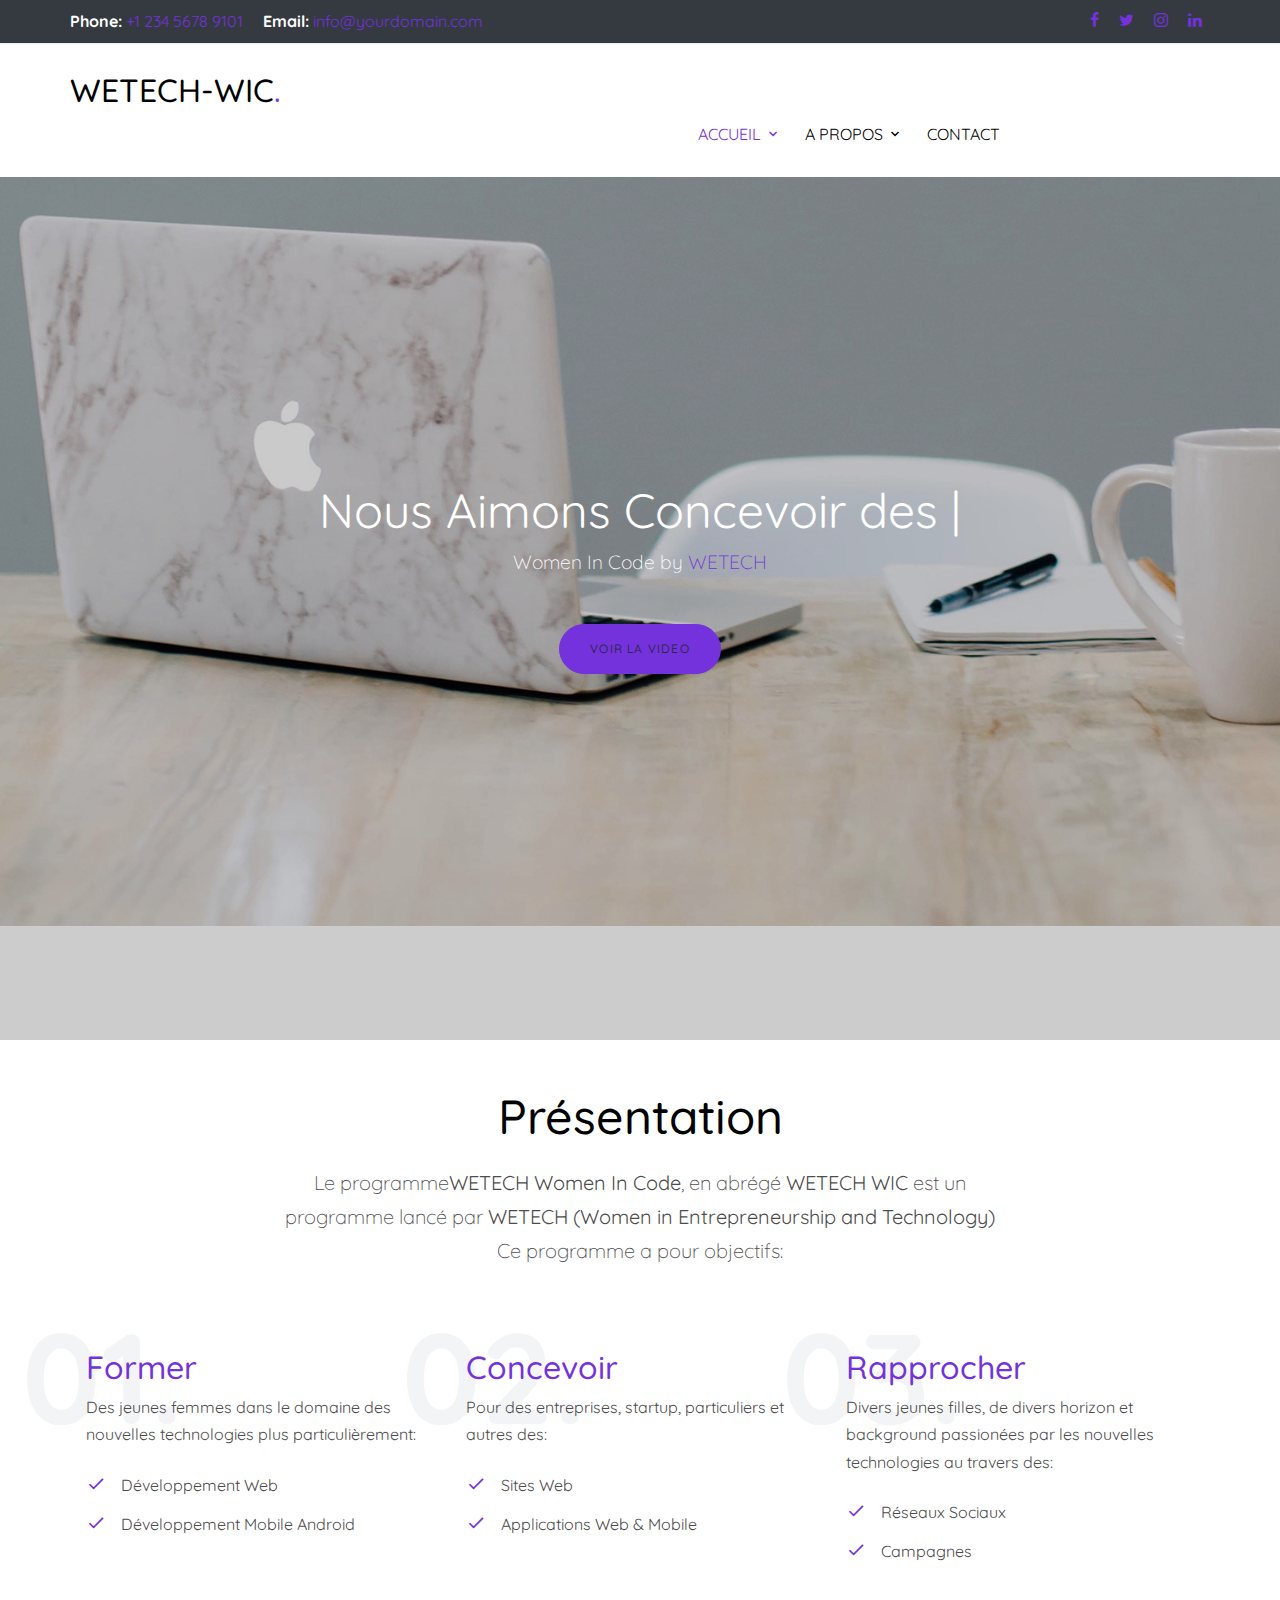
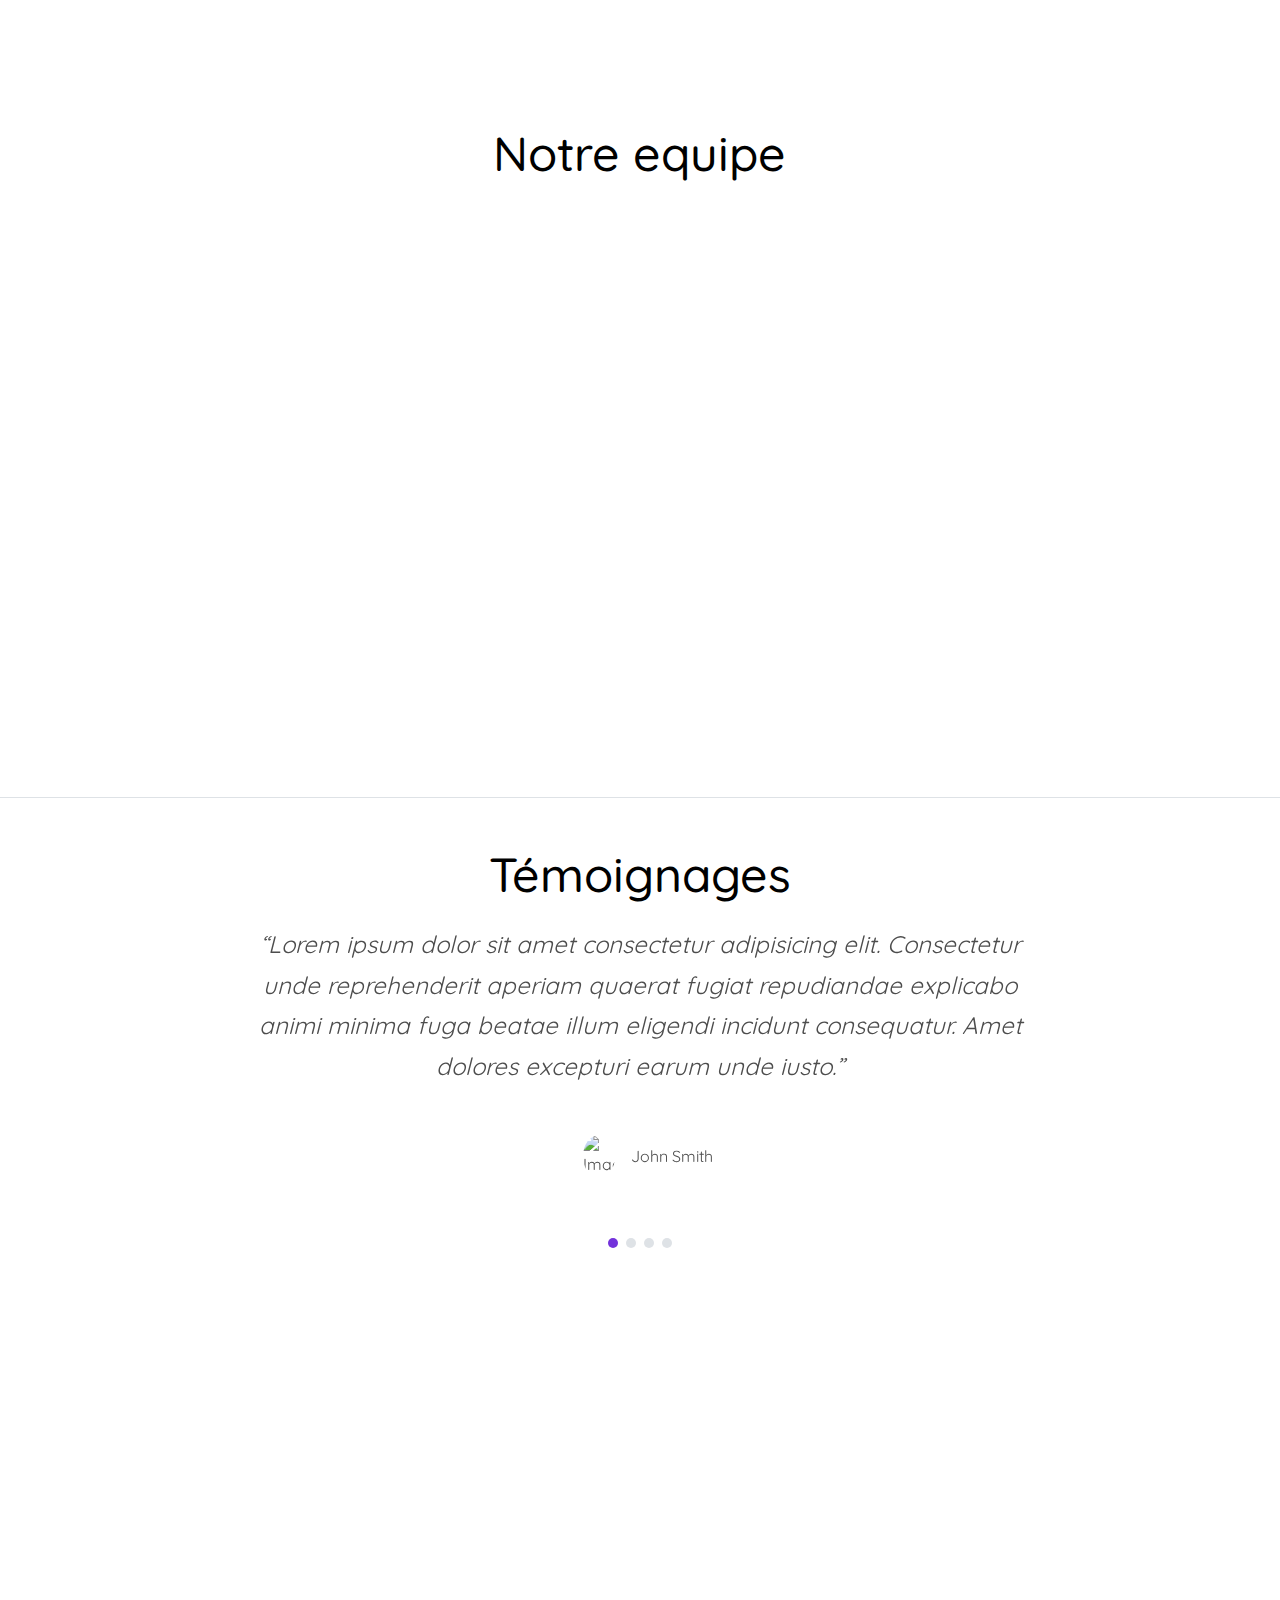
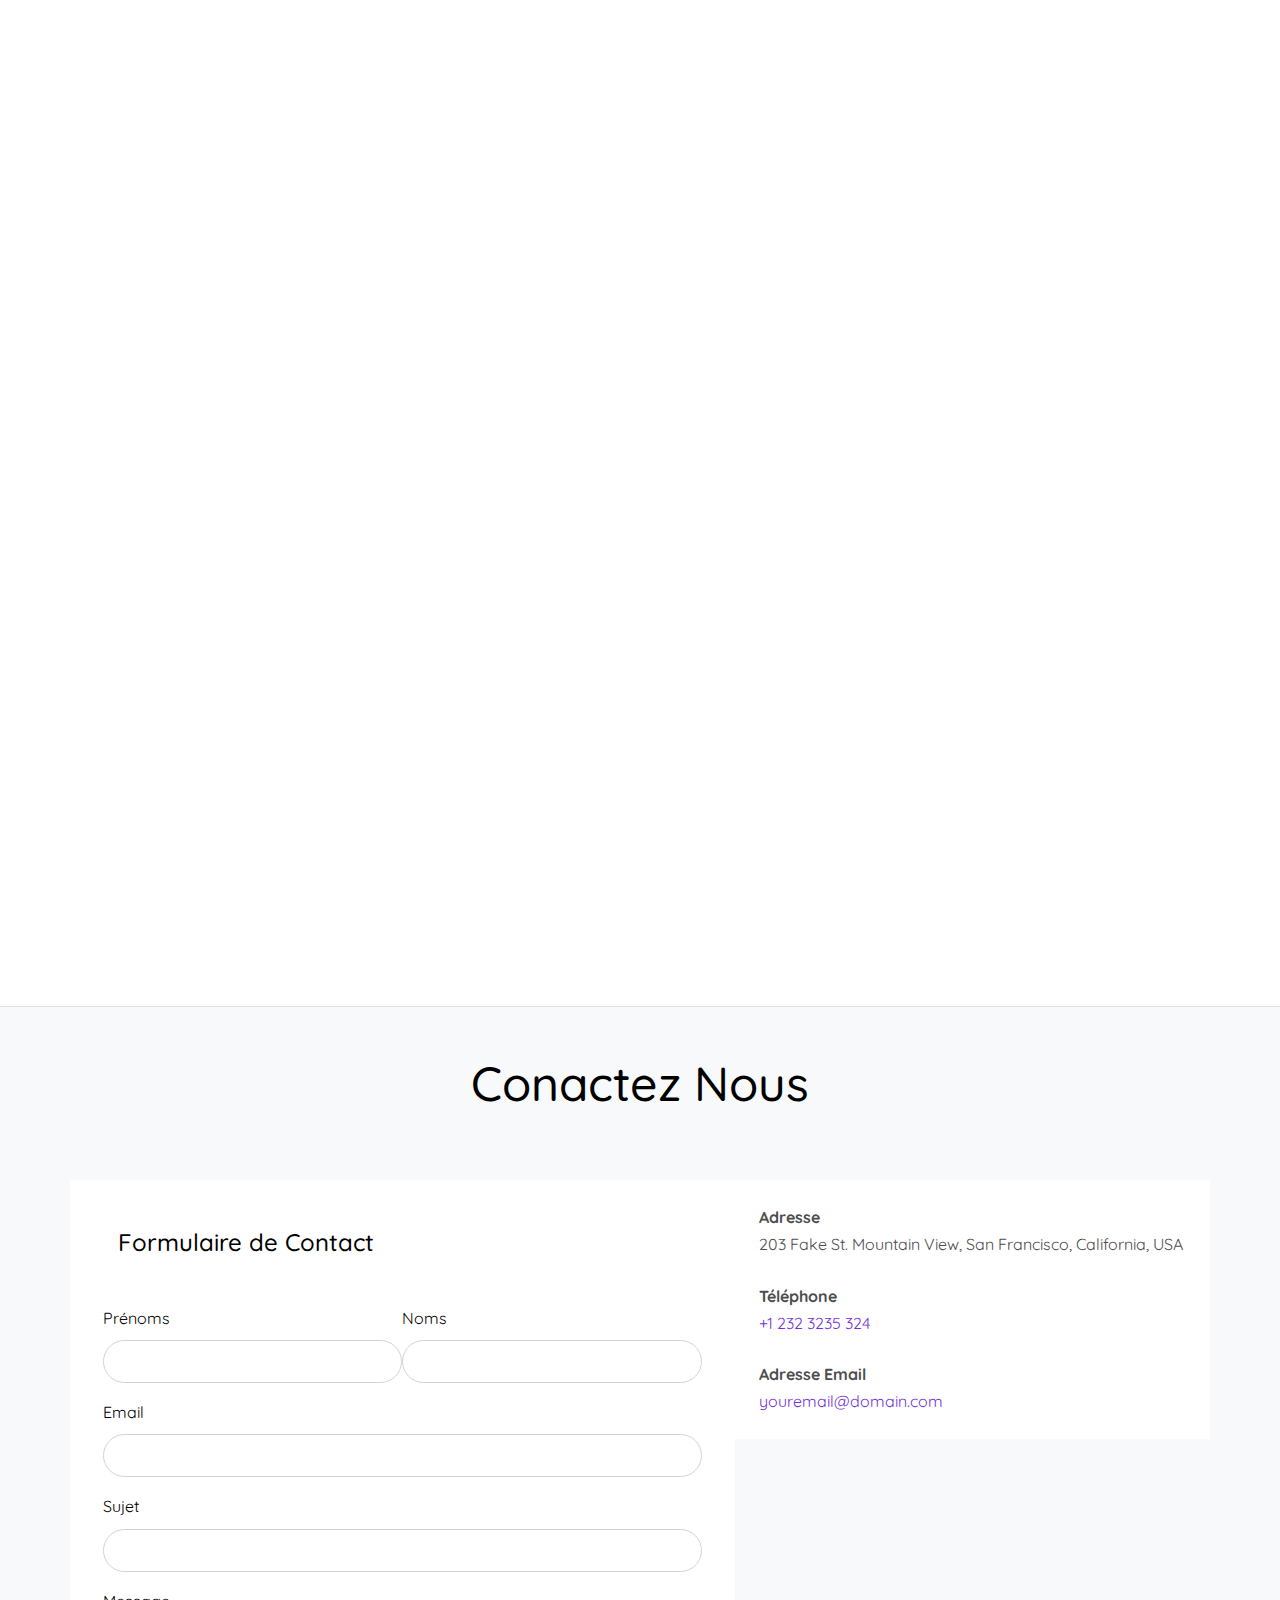
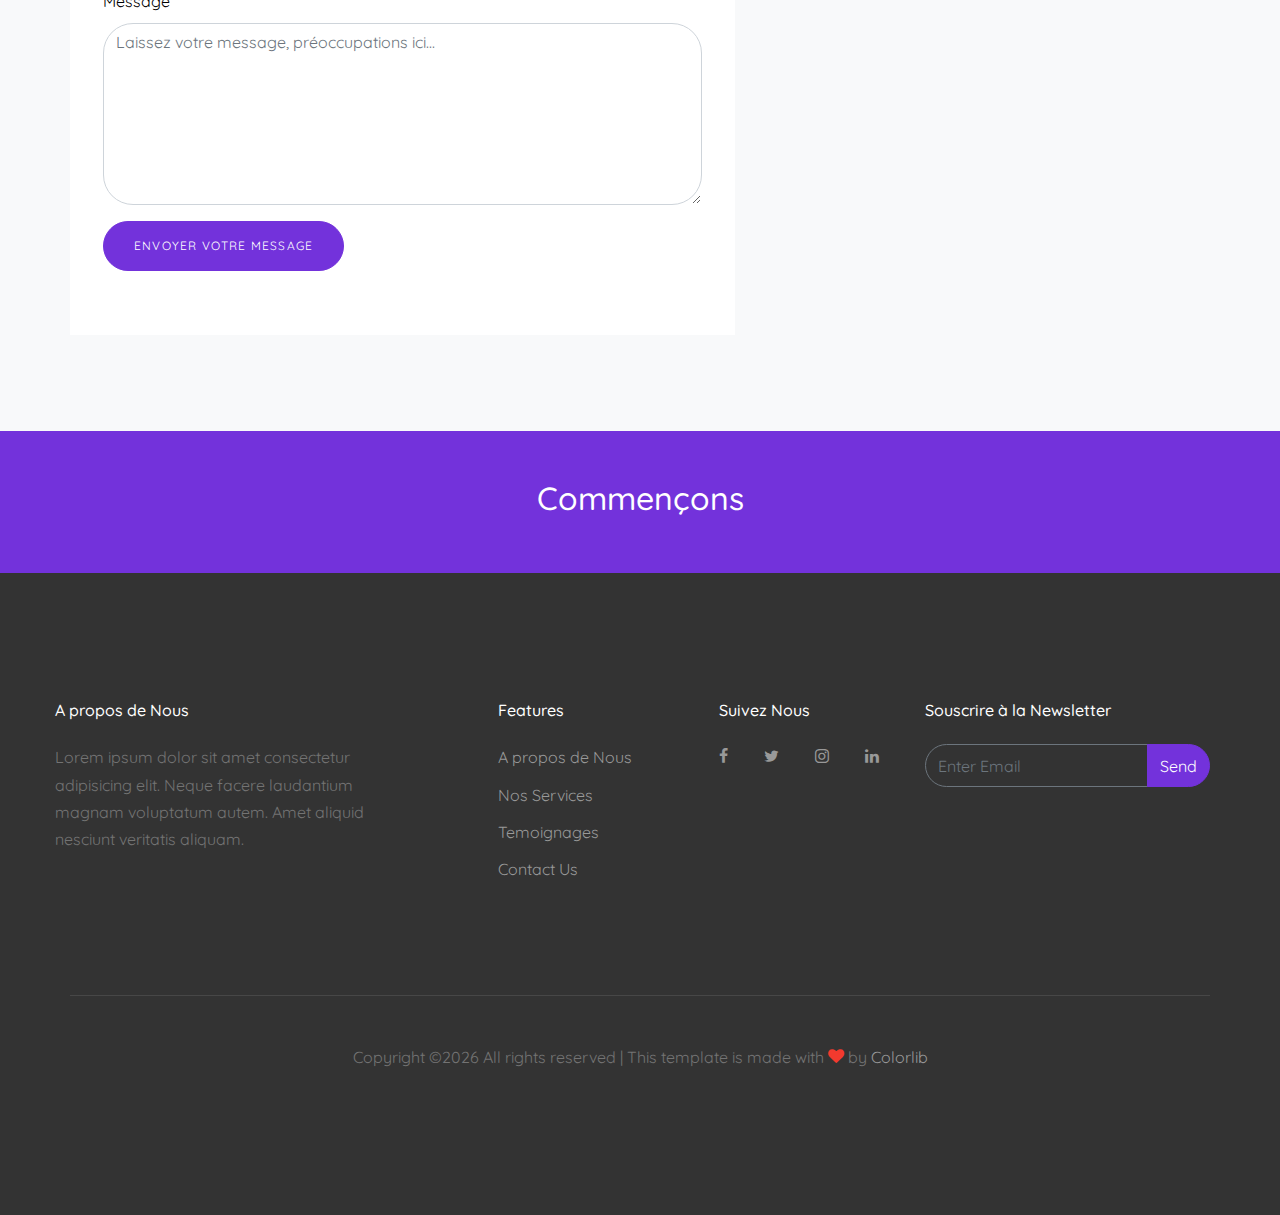
==== commit a3a00886: "images et disposition" ====
--- a/index.html
+++ b/index.html
@@ -76,7 +76,7 @@
                 <li class="has-children">
                     <a href="#home-section" class="nav-link">ACCUEIL</a>
                         <ul class="dropdown">
-                            <li><a href="#about-section">Presentation</a></li>
+                            <li><a href="#work-section">Presentation</a></li>
                             <li><a href="#team-section">Notre Equipe</a></li>
                             <li><a href="#Testimonial-section">Témoignages </a></li>
                         </ul>
@@ -125,14 +125,22 @@
 
     
 
-    <section class="site-section">
-      <div class="container">
+    <section class="site-section" id="work-section">
+      <div class="container">
+           <div class="row mb-5 justify-content-center">
+                <div class="col-md-8 text-center">
+                    <h2 class="text-black h1 site-section-heading text-center">Présentation</h2>
+                        <p class="lead">Le programme<strong>WETECH Women In Code</strong>, en abrégé <strong>WETECH WIC</strong> est un programme lancé par <strong>WETECH (Women in Entrepreneurship and Technology)</strong><br/>
+                            Ce programme a pour objectifs: 
+                        </p>
+                </div>
+            </div>
         <div class="row">
           <div class="col-md-6 col-lg-4">
             <div class="p-3 box-with-humber">
               <div class="number-behind">01.</div>
               <h2 class="text-primary">Former</h2>
-              <p class="mb-4">Des jeunes femmes dans le domaine des nouvelles technologies plus particulièrement </p>
+              <p class="mb-4">Des jeunes femmes dans le domaine des nouvelles technologies plus particulièrement: </p>
               <ul class="list-unstyled ul-check primary">
                 <li>Développement Web</li>
                 <li>Développement Mobile Android</li>
@@ -144,7 +152,7 @@
             <div class="p-3 box-with-humber">
               <div class="number-behind">02.</div>
               <h2 class="text-primary">Concevoir</h2>
-              <p class="mb-4">Pour des entreprises, startup, particuliers et autres des</p>
+              <p class="mb-4">Pour des entreprises, startup, particuliers et autres des:</p>
               <ul class="list-unstyled ul-check primary">
                 <li>Sites Web</li>
                 <li>Applications Web &amp; Mobile</li>
@@ -156,7 +164,7 @@
             <div class="p-3 box-with-humber">
               <div class="number-behind">03.</div>
               <h2 class="text-primary">Rapprocher</h2>
-              <p class="mb-4">Divers jeunes filles, de divers horizon et background passionées par les nouvelles technologies au travers des </p>
+              <p class="mb-4">Divers jeunes filles, de divers horizon et background passionées par les nouvelles technologies au travers des: </p>
               <ul class="list-unstyled ul-check primary">
                 <li>Réseaux Sociaux</li>
                 <li>Campagnes </li>
@@ -167,122 +175,67 @@
       </div>
     </section>
 
-    <section class="site-section" id="work-section">
-      <div class="container">
-        <div class="row mb-5 justify-content-center">
-          <div class="col-md-8 text-center">
-            <h2 class="text-black h1 site-section-heading text-center">Présentation</h2>
-            <p class="lead">Lorem ipsum dolor sit amet, consectetur adipisicing elit. Dolores, itaque neque, delectus odio iure explicabo.</p>
-          </div>
-        </div>
-      </div>
-      <div class="container-fluid">
+    
+  
+    
+    <div class="site-section border-bottom" id="team-section">
+      <div class="container">
+        <div class="row justify-content-center mb-5">
+          <div class="col-md-7 text-center">
+            <h2 class="text-black h1 site-section-heading">Notre equipe</h2>
+          </div>
+        </div>
         <div class="row">
-          <div class="col-md-6 col-lg-4">
-            <a href="images/img_1.jpg" class="media-1" data-fancybox="gallery">
-              <img src="images/img_1.jpg" alt="Image" class="img-fluid">
-              <div class="media-1-content">
-                <h2>Bonzai Tree</h2>
-                <span class="category">Web Application</span>
-              </div>
-            </a>
-          </div>
-          <div class="col-md-6 col-lg-4">
-            <a href="images/img_2.jpg" class="media-1" data-fancybox="gallery">
-              <img src="images/img_2.jpg" alt="Image" class="img-fluid">
-              <div class="media-1-content">
-                <h2>Simple Woman</h2>
-                <span class="category">Branding</span>
-              </div>
-            </a>
-          </div>
-          <div class="col-md-6 col-lg-4">
-            <a href="images/img_3.jpg" class="media-1" data-fancybox="gallery">
-              <img src="images/img_3.jpg" alt="Image" class="img-fluid">
-              <div class="media-1-content">
-                <h2>Fruits</h2>
-                <span class="category">Website</span>
-              </div>
-            </a>
-          </div>
-
-          <div class="col-md-6 col-lg-4">
-            <a href="images/img_4.jpg" class="media-1" data-fancybox="gallery">
-              <img src="images/img_4.jpg" alt="Image" class="img-fluid">
-              <div class="media-1-content">
-                <h2>Design Material</h2>
-                <span class="category">Web Application</span>
-              </div>
-            </a>
-          </div>
-          <div class="col-md-6 col-lg-4">
-            <a href="images/img_5.jpg" class="media-1" data-fancybox="gallery">
-              <img src="images/img_5.jpg" alt="Image" class="img-fluid">
-              <div class="media-1-content">
-                <h2>Handy Food</h2>
-                <span class="category">Branding</span>
-              </div>
-            </a>
-          </div>
-          <div class="col-md-6 col-lg-4">
-            <a href="images/img_6.jpg" class="media-1" data-fancybox="gallery">
-              <img src="images/img_6.jpg" alt="Image" class="img-fluid">
-              <div class="media-1-content">
-                <h2>Cat With Cup</h2>
-                <span class="category">Website</span>
-              </div>
-            </a>
-          </div>
-
-         
-        </div>
-      </div>
-    </section>
-
-    <section class="section ft-feature-1">
-      <div class="container">
-        <div class="row align-items-stretch">
-          <div class="col-12 bg-black w-100 ft-feature-1-content">
-            <div class="row align-items-center">
-              <div class="col-lg-5">
-                
-                  <img src="images/about_1.jpg" alt="Image" class="img-fluid mb-4 mb-lg-0">
-                
-              </div>
-              <div class="col-lg-3 ml-auto">
-                <div class="mb-5">
-                  <h3 class="d-flex align-items-center"><span class="icon icon-beach_access mr-2"></span><span>Strategy</span></h3>
-                  <p>Lorem ipsum dolor sit amet consectetur adipisicing elit. Cumque ab nihil quam nesciunt.</p>
-                  <p><a href="#">Read More</a></p>
-                </div>
-
-                <div>
-                  <h3 class="d-flex align-items-center"><span class="icon icon-build mr-2"></span><span>Web Development</span></h3>
-                  <p>Lorem ipsum dolor sit amet consectetur adipisicing elit. Cumque ab nihil quam nesciunt.</p>
-                  <p><a href="#">Read More</a></p>
-                </div>
-
-              </div>
-              <div class="col-lg-3">
-                <div class="mb-5">
-                  <h3 class="d-flex align-items-center"><span class="icon icon-format_paint mr-2"></span><span>Art Direction</span></h3>
-                  <p>Lorem ipsum dolor sit amet consectetur adipisicing elit. Cumque ab nihil quam nesciunt.</p>
-                  <p><a href="#">Read More</a></p>
-                </div>
-
-                <div>
-                  <h3 class="d-flex align-items-center"><span class="icon icon-question_answer mr-2"></span><span>Copywriting</span></h3>
-                  <p>Lorem ipsum dolor sit amet consectetur adipisicing elit. Cumque ab nihil quam nesciunt.</p>
-                  <p><a href="#">Read More</a></p>
-                </div>
-              </div>
-            </div>
-          </div>
-        </div>
-      </div>
-    </section>
-
-
+          <div class="col-md-6 col-lg-4 mb-5 mb-lg-0" data-aos="fade" data-aos-delay="100">
+            <div class="person text-center">
+              <img src="images/img_2.JPG" alt="Image" class="img-fluid rounded-circle w-50 mb-5">
+              <h3>Crescence</h3>
+              <p class="position text-muted">Co-Founder, President</p>
+              <p class="mb-4">Lorem ipsum dolor sit amet consectetur adipisicing elit. Nisi at consequatur unde molestiae quidem provident voluptatum deleniti quo iste error eos est praesentium distinctio cupiditate tempore suscipit inventore deserunt tenetur.</p>
+              <ul class="ul-social-circle">
+                <li><a href="#"><span class="icon-facebook"></span></a></li>
+                <li><a href="#"><span class="icon-twitter"></span></a></li>
+                <li><a href="#"><span class="icon-linkedin"></span></a></li>
+                <li><a href="#"><span class="icon-instagram"></span></a></li>
+              </ul>
+            </div>
+          </div>
+          <div class="col-md-6 col-lg-4 mb-5 mb-lg-0" data-aos="fade" data-aos-delay="200">
+            <div class="person text-center">
+              <img src="images/img_1.JPG" alt="Image" class="img-fluid rounded-circle w-50 mb-5">
+              <h3>Leonel Ottou</h3>
+              <p class="position text-muted">Formateur</p>
+              <p class="mb-4">Lorem ipsum dolor sit amet consectetur adipisicing elit. Nisi at consequatur unde molestiae quidem provident voluptatum deleniti quo iste error eos est praesentium distinctio cupiditate tempore suscipit inventore deserunt tenetur.</p>
+              <ul class="ul-social-circle">
+                <li><a href="#"><span class="icon-facebook"></span></a></li>
+                <li><a href="#"><span class="icon-twitter"></span></a></li>
+                <li><a href="#"><span class="icon-linkedin"></span></a></li>
+                <li><a href="#"><span class="icon-instagram"></span></a></li>
+              </ul>
+            </div>
+          </div>
+          <div class="col-md-6 col-lg-4 mb-5 mb-lg-0" data-aos="fade" data-aos-delay="300">
+            <div class="person text-center">
+              <img src="images/person_0.JPG" alt="Image" class="img-fluid rounded-circle w-50 mb-5">
+              <h3>Leila</h3>
+              <p class="position text-muted">Communications</p>
+              <p class="mb-4">Lorem ipsum dolor sit amet consectetur adipisicing elit. Nisi at consequatur unde molestiae quidem provident voluptatum deleniti quo iste error eos est praesentium distinctio cupiditate tempore suscipit inventore deserunt tenetur.</p>
+              <ul class="ul-social-circle">
+                <li><a href="#"><span class="icon-facebook"></span></a></li>
+                <li><a href="#"><span class="icon-twitter"></span></a></li>
+                <li><a href="#"><span class="icon-linkedin"></span></a></li>
+                <li><a href="#"><span class="icon-instagram"></span></a></li>
+              </ul>
+            </div>
+          </div>
+        </div>
+      </div>
+    </div>
+      
+      
+      
+      
+      
     <section class="site-section testimonial-wrap" id="Testimonial-section">
       <div class="container">
         <div class="row justify-content-center">
@@ -300,7 +253,7 @@
               </blockquote>
 
               <figure class="mb-4 d-flex align-items-center justify-content-center">
-                <div><img src="images/MPEJ4695.jpg" alt="Image" class="w-50 img-fluid mb-3"></div>
+                <div><img src="images/person_1.JPG" alt="Image" class="w-50 img-fluid mb-3"></div>
                 <p>John Smith</p>
               </figure>
             </div>
@@ -312,7 +265,7 @@
                 <p>&ldquo;Lorem ipsum dolor sit amet consectetur adipisicing elit. Consectetur unde reprehenderit aperiam quaerat fugiat repudiandae explicabo animi minima fuga beatae illum eligendi incidunt consequatur. Amet dolores excepturi earum unde iusto.&rdquo;</p>
               </blockquote>
               <figure class="mb-4 d-flex align-items-center justify-content-center">
-                <div><img src="images/ALHR6859.jpg" alt="Image" class="w-50 img-fluid mb-3"></div>
+                <div><img src="images/person_3.JPG" alt="Image" class="w-50 img-fluid mb-3"></div>
                 <p>Christine Aguilar</p>
               </figure>
               
@@ -326,7 +279,7 @@
                 <p>&ldquo;Lorem ipsum dolor sit amet consectetur adipisicing elit. Consectetur unde reprehenderit aperiam quaerat fugiat repudiandae explicabo animi minima fuga beatae illum eligendi incidunt consequatur. Amet dolores excepturi earum unde iusto.&rdquo;</p>
               </blockquote>
               <figure class="mb-4 d-flex align-items-center justify-content-center">
-                <div><img src="images/LGEO2865.jpg" alt="Image" class="w-50 img-fluid mb-3"></div>
+                <div><img src="images/person_4.JPG" alt="Image" class="w-50 img-fluid mb-3"></div>
                 <p>Robert Spears</p>
               </figure>
 
@@ -351,6 +304,56 @@
         </div>
     </section>
 
+    
+
+    <div class="site-section" id="about-section">
+      <div class="container">
+        <div class="row mb-5">
+          
+          <div class="col-md-5 ml-auto mb-5 order-md-2" data-aos="fade">
+            <img src="images/about_1.jpg" alt="Image" class="img-fluid rounded">
+          </div>
+          <div class="col-md-6 order-md-1" data-aos="fade">
+
+            <div class="row">
+
+              <div class="col-12">
+                <div class="text-left pb-1">
+                  <h2 class="text-black h1 site-section-heading">A Propos de Nous</h2>
+                </div>
+              </div>
+              <div class="col-12 mb-4">
+                <p class="lead">Lorem ipsum dolor sit amet, consectetur adipisicing elit. Eveniet incidunt magnam corrupti, odit eos harum quaerat nostrum voluptatibus aspernatur eligendi accusantium cum, impedit blanditiis voluptate commodi doloribus, nemo dignissimos recusandae.</p>
+              </div>
+              <div class="col-md-12 mb-md-5 mb-0 col-lg-6">
+                <div class="unit-4">
+                  <div class="unit-4-icon mr-4 mb-3"><span class="text-secondary icon-phonelink"></span></div>
+                  <div>
+                    <h3>Developpement Web &amp; Mobile</h3>
+                    <p>Lorem ipsum dolor sit amet consectetur adipisicing elit. Perferendis quis consect.</p>
+                    <p class="mb-0"><a href="#">Learn More</a></p>
+                  </div>
+                </div>
+              </div>
+              <div class="col-md-12 mb-md-5 mb-0 col-lg-6">
+                <div class="unit-4">
+                  <div class="unit-4-icon mr-4 mb-3"><span class="text-secondary icon-extension"></span></div>
+                  <div>
+                    <h3>Formation</h3>
+                    <p>Lorem ipsum dolor sit amet consectetur adipisicing elit. Perferendis quis.</p>
+                    <p class="mb-0"><a href="#">Learn More</a></p>
+                  </div>
+                </div>
+              </div>
+            </div>
+          </div>
+          
+        </div>
+      </div>
+    </div>
+
+      
+      
     <section class="site-section border-bottom" id="services-section">
       <div class="container">
         <div class="row justify-content-center mb-5">
@@ -402,109 +405,7 @@
 
         </div>
       </div>
-    </section>
-
-    <div class="site-section" id="about-section">
-      <div class="container">
-        <div class="row mb-5">
-          
-          <div class="col-md-5 ml-auto mb-5 order-md-2" data-aos="fade">
-            <img src="images/about_1.jpg" alt="Image" class="img-fluid rounded">
-          </div>
-          <div class="col-md-6 order-md-1" data-aos="fade">
-
-            <div class="row">
-
-              <div class="col-12">
-                <div class="text-left pb-1">
-                  <h2 class="text-black h1 site-section-heading">A Propos de Nous</h2>
-                </div>
-              </div>
-              <div class="col-12 mb-4">
-                <p class="lead">Lorem ipsum dolor sit amet, consectetur adipisicing elit. Eveniet incidunt magnam corrupti, odit eos harum quaerat nostrum voluptatibus aspernatur eligendi accusantium cum, impedit blanditiis voluptate commodi doloribus, nemo dignissimos recusandae.</p>
-              </div>
-              <div class="col-md-12 mb-md-5 mb-0 col-lg-6">
-                <div class="unit-4">
-                  <div class="unit-4-icon mr-4 mb-3"><span class="text-secondary icon-phonelink"></span></div>
-                  <div>
-                    <h3>Developpement Web &amp; Mobile</h3>
-                    <p>Lorem ipsum dolor sit amet consectetur adipisicing elit. Perferendis quis consect.</p>
-                    <p class="mb-0"><a href="#">Learn More</a></p>
-                  </div>
-                </div>
-              </div>
-              <div class="col-md-12 mb-md-5 mb-0 col-lg-6">
-                <div class="unit-4">
-                  <div class="unit-4-icon mr-4 mb-3"><span class="text-secondary icon-extension"></span></div>
-                  <div>
-                    <h3>Formation</h3>
-                    <p>Lorem ipsum dolor sit amet consectetur adipisicing elit. Perferendis quis.</p>
-                    <p class="mb-0"><a href="#">Learn More</a></p>
-                  </div>
-                </div>
-              </div>
-            </div>
-          </div>
-          
-        </div>
-      </div>
-    </div>
-  
-    
-    <div class="site-section border-bottom" id="team-section">
-      <div class="container">
-        <div class="row justify-content-center mb-5">
-          <div class="col-md-7 text-center">
-            <h2 class="text-black h1 site-section-heading">Notre equipe</h2>
-          </div>
-        </div>
-        <div class="row">
-          <div class="col-md-6 col-lg-4 mb-5 mb-lg-0" data-aos="fade" data-aos-delay="100">
-            <div class="person text-center">
-              <img src="images/IMG_E5519.jpg" alt="Image" class="img-fluid rounded-circle w-50 mb-5">
-              <h3>Crescence</h3>
-              <p class="position text-muted">Co-Founder, President</p>
-              <p class="mb-4">Lorem ipsum dolor sit amet consectetur adipisicing elit. Nisi at consequatur unde molestiae quidem provident voluptatum deleniti quo iste error eos est praesentium distinctio cupiditate tempore suscipit inventore deserunt tenetur.</p>
-              <ul class="ul-social-circle">
-                <li><a href="#"><span class="icon-facebook"></span></a></li>
-                <li><a href="#"><span class="icon-twitter"></span></a></li>
-                <li><a href="#"><span class="icon-linkedin"></span></a></li>
-                <li><a href="#"><span class="icon-instagram"></span></a></li>
-              </ul>
-            </div>
-          </div>
-          <div class="col-md-6 col-lg-4 mb-5 mb-lg-0" data-aos="fade" data-aos-delay="200">
-            <div class="person text-center">
-              <img src="images/IMG_E5489.jpg" alt="Image" class="img-fluid rounded-circle w-50 mb-5">
-              <h3>Leonel Ottou</h3>
-              <p class="position text-muted">Formateur</p>
-              <p class="mb-4">Lorem ipsum dolor sit amet consectetur adipisicing elit. Nisi at consequatur unde molestiae quidem provident voluptatum deleniti quo iste error eos est praesentium distinctio cupiditate tempore suscipit inventore deserunt tenetur.</p>
-              <ul class="ul-social-circle">
-                <li><a href="#"><span class="icon-facebook"></span></a></li>
-                <li><a href="#"><span class="icon-twitter"></span></a></li>
-                <li><a href="#"><span class="icon-linkedin"></span></a></li>
-                <li><a href="#"><span class="icon-instagram"></span></a></li>
-              </ul>
-            </div>
-          </div>
-          <div class="col-md-6 col-lg-4 mb-5 mb-lg-0" data-aos="fade" data-aos-delay="300">
-            <div class="person text-center">
-              <img src="images/JPRI5168.jpg" alt="Image" class="img-fluid rounded-circle w-50 mb-5">
-              <h3>Leila</h3>
-              <p class="position text-muted">Communications</p>
-              <p class="mb-4">Lorem ipsum dolor sit amet consectetur adipisicing elit. Nisi at consequatur unde molestiae quidem provident voluptatum deleniti quo iste error eos est praesentium distinctio cupiditate tempore suscipit inventore deserunt tenetur.</p>
-              <ul class="ul-social-circle">
-                <li><a href="#"><span class="icon-facebook"></span></a></li>
-                <li><a href="#"><span class="icon-twitter"></span></a></li>
-                <li><a href="#"><span class="icon-linkedin"></span></a></li>
-                <li><a href="#"><span class="icon-instagram"></span></a></li>
-              </ul>
-            </div>
-          </div>
-        </div>
-      </div>
-    </div>
-
+    </section>      
     
     <section class="site-section bg-light" id="contact-section">
       <div class="container">
